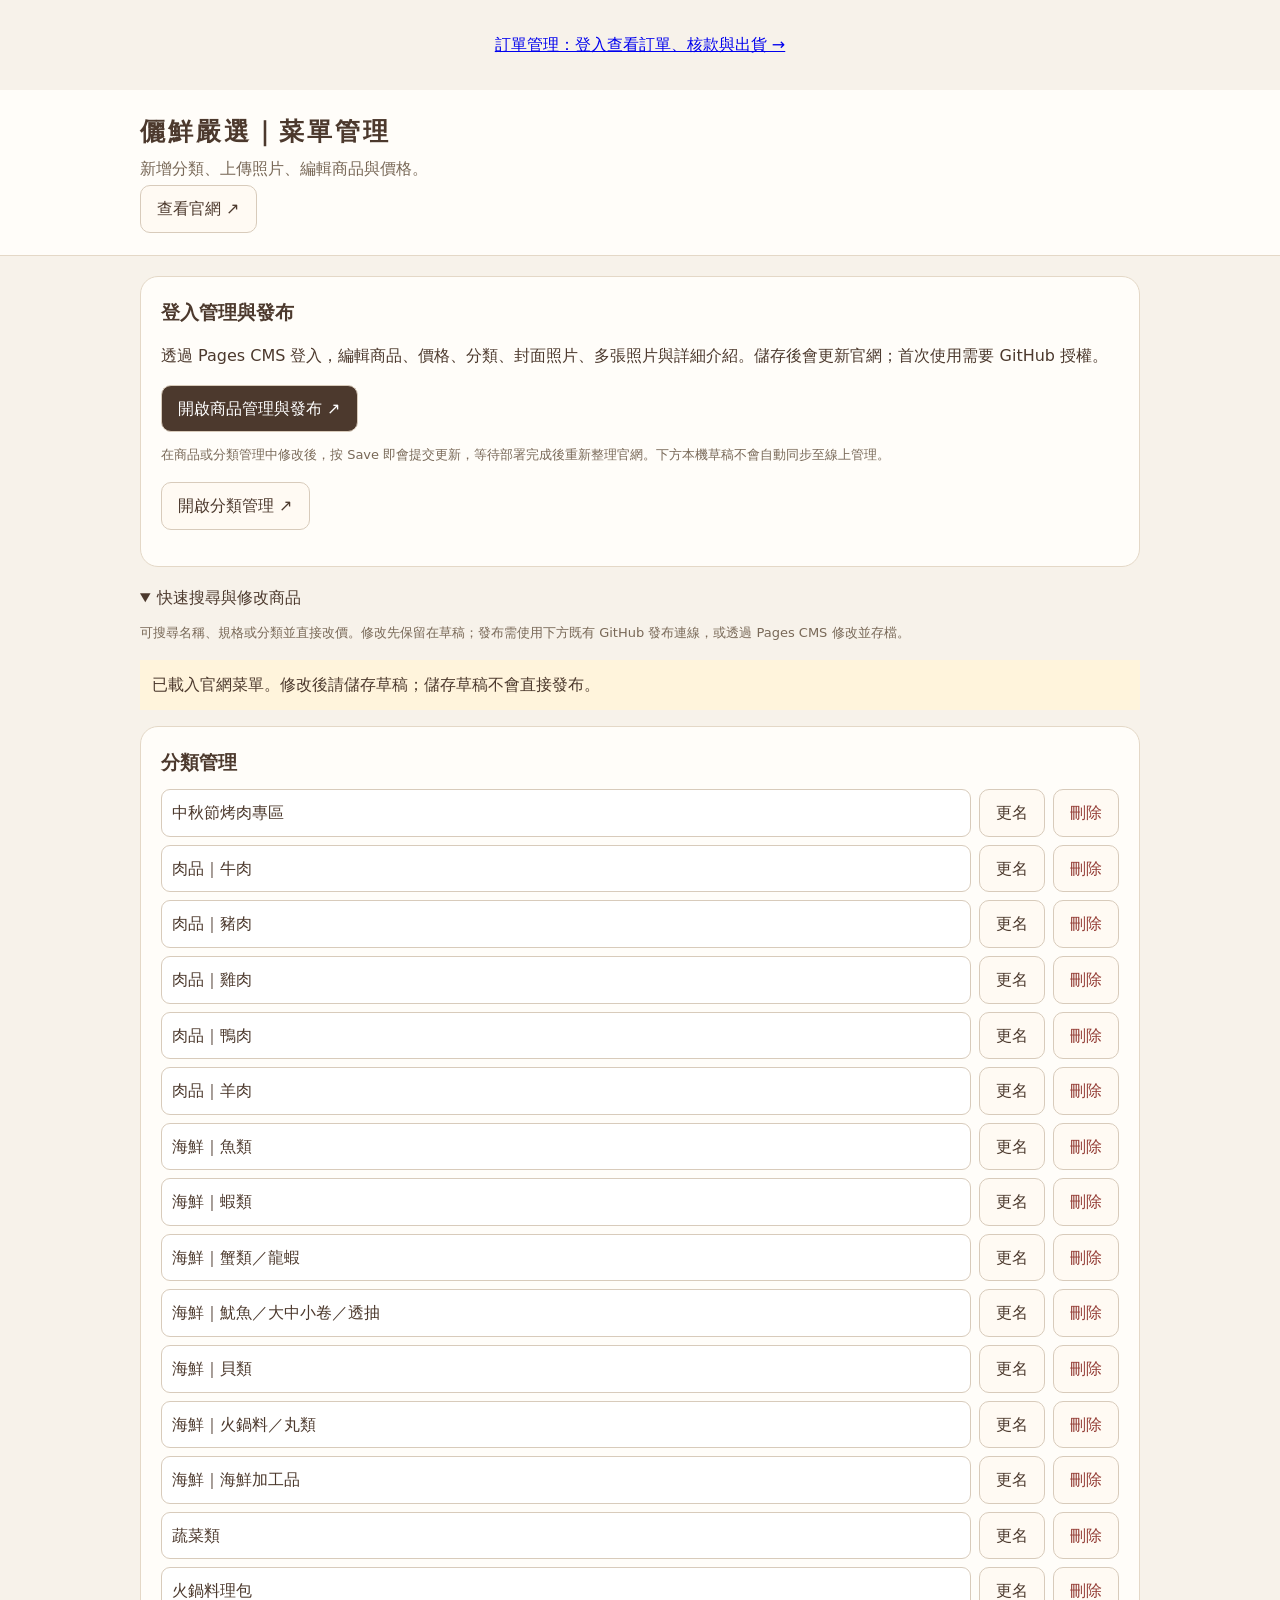
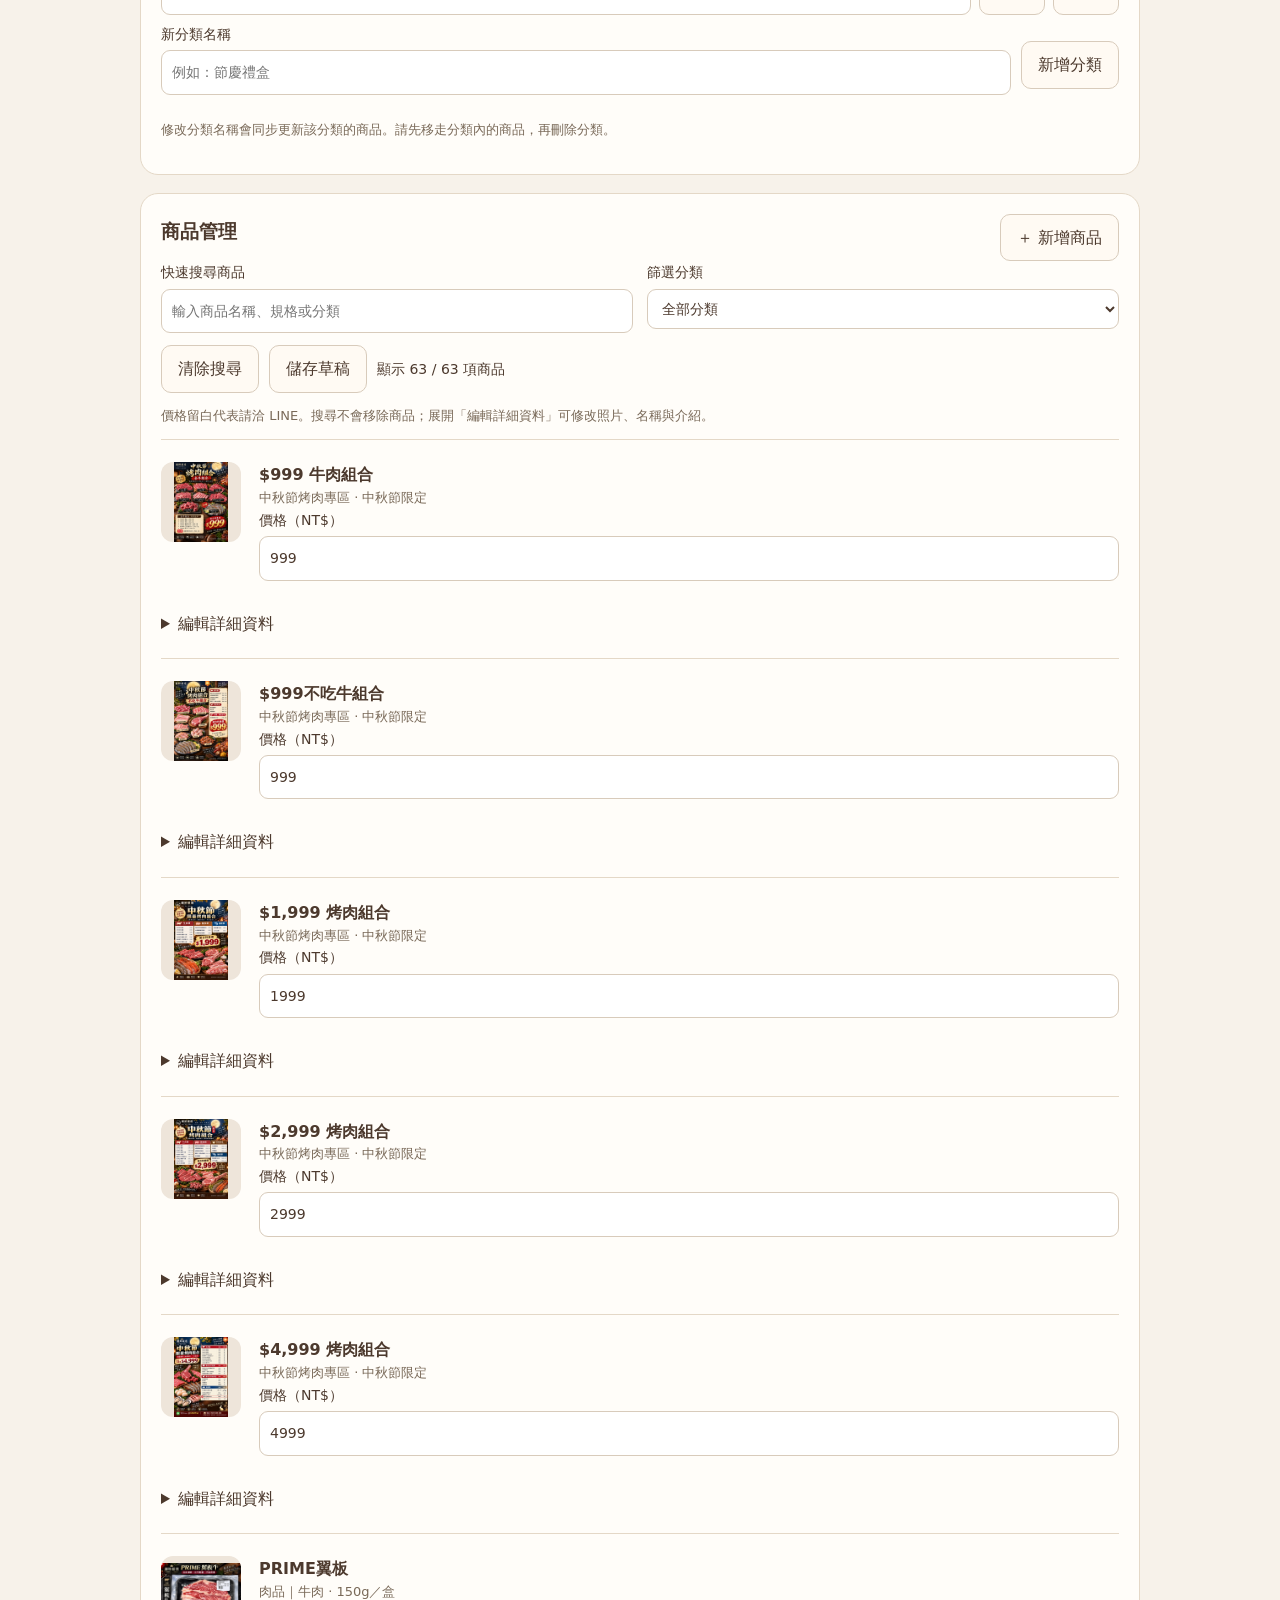
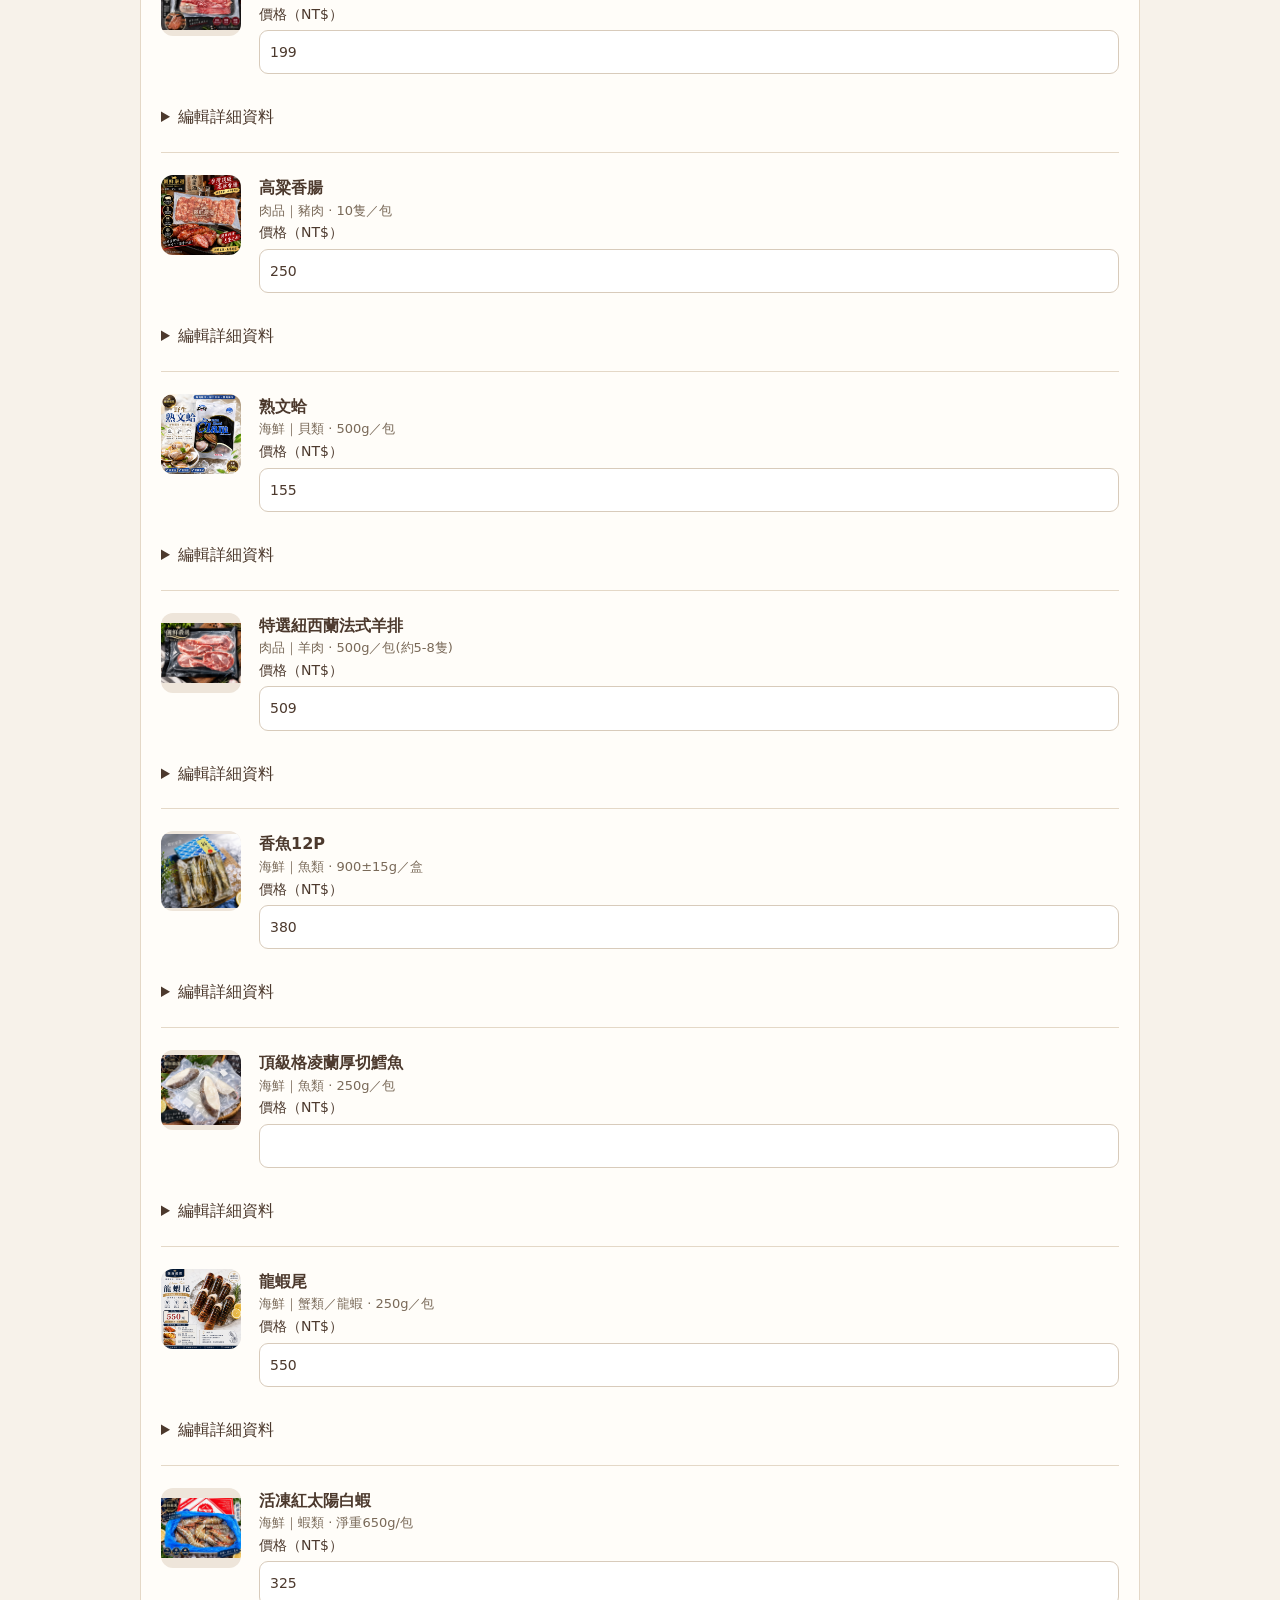
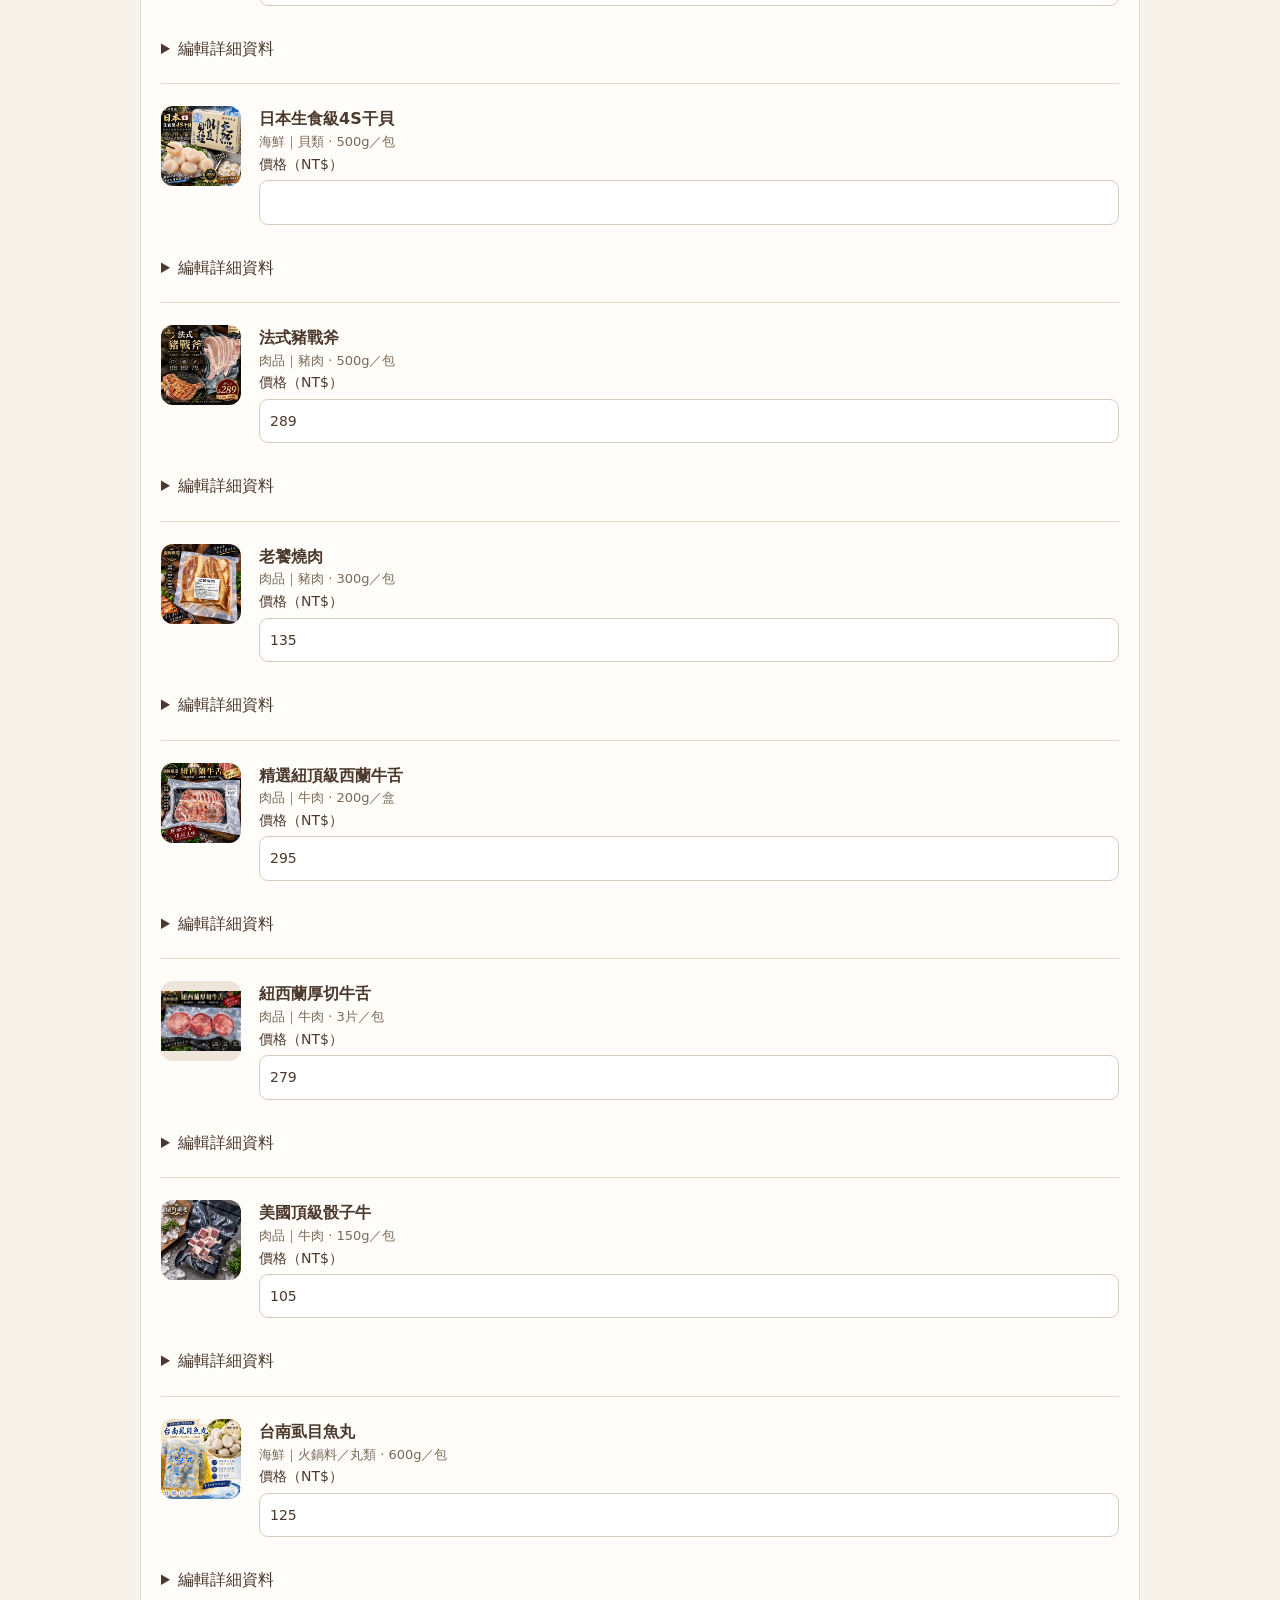
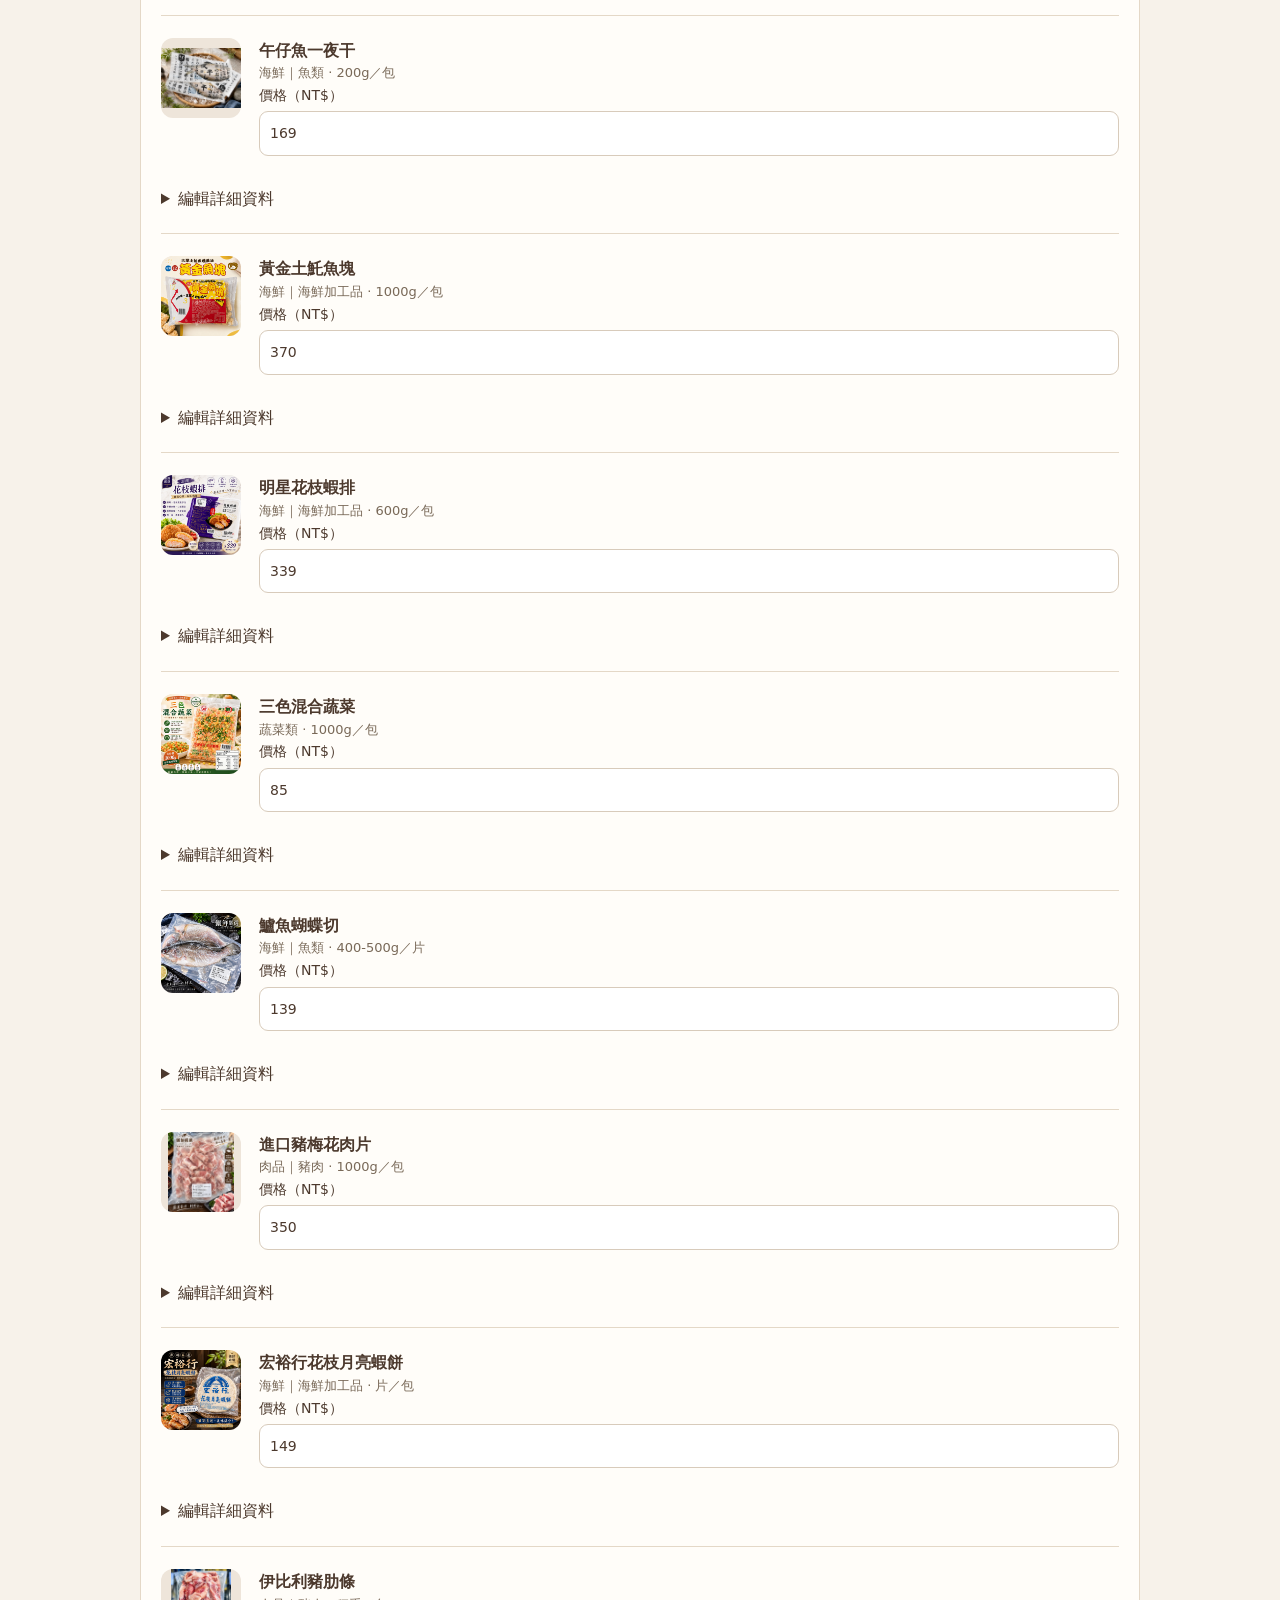
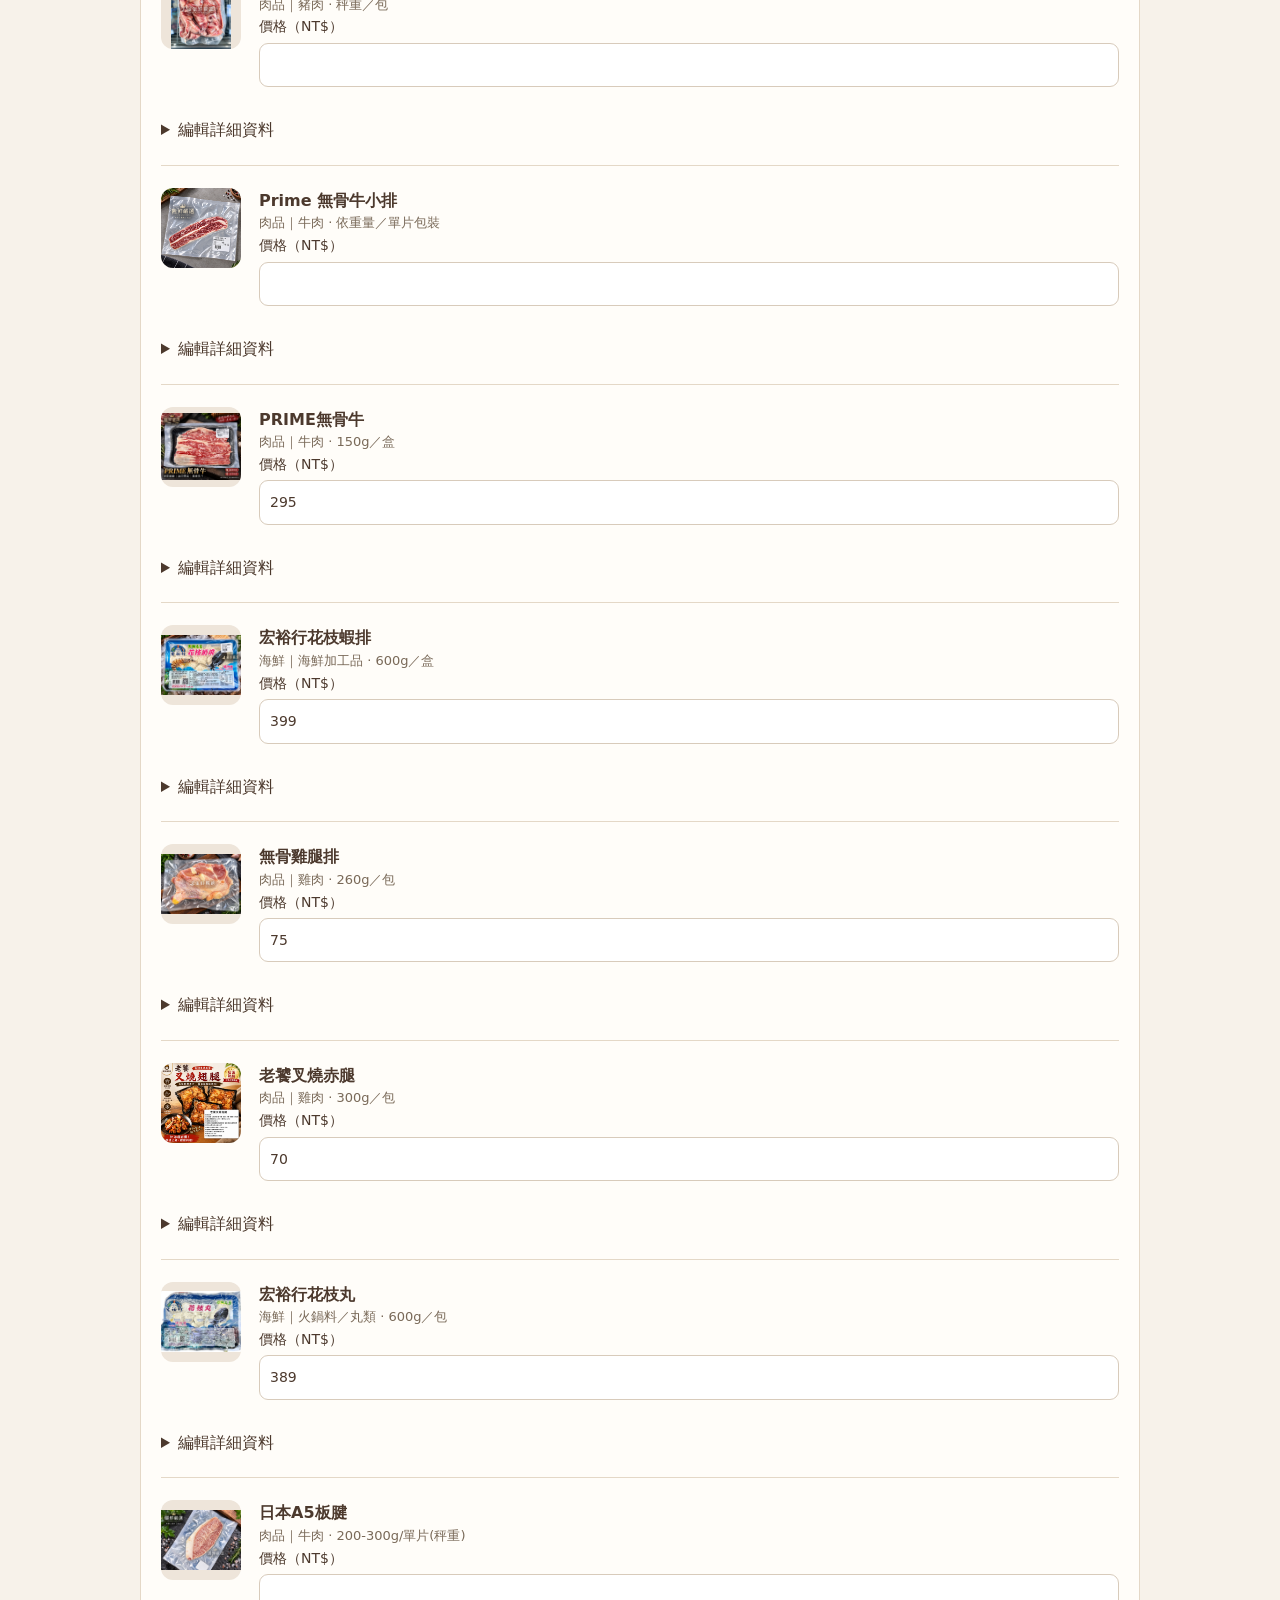
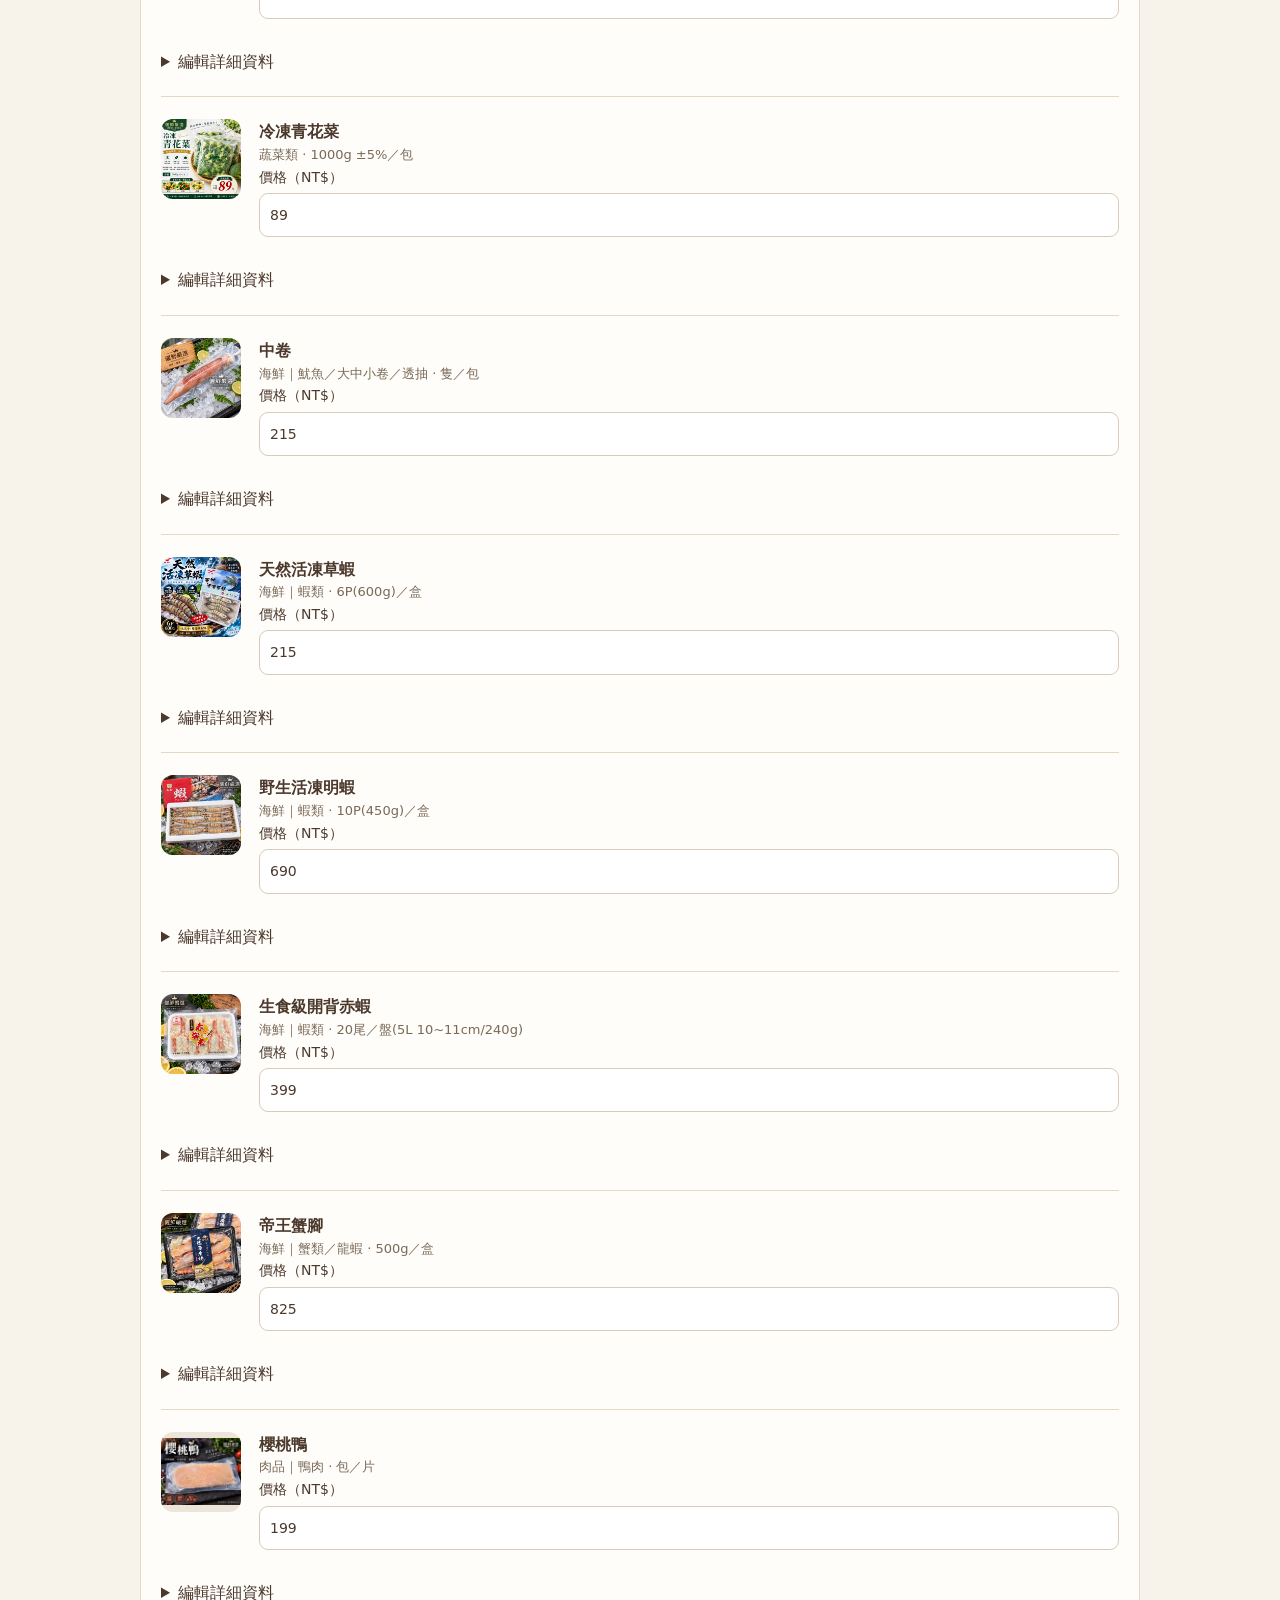
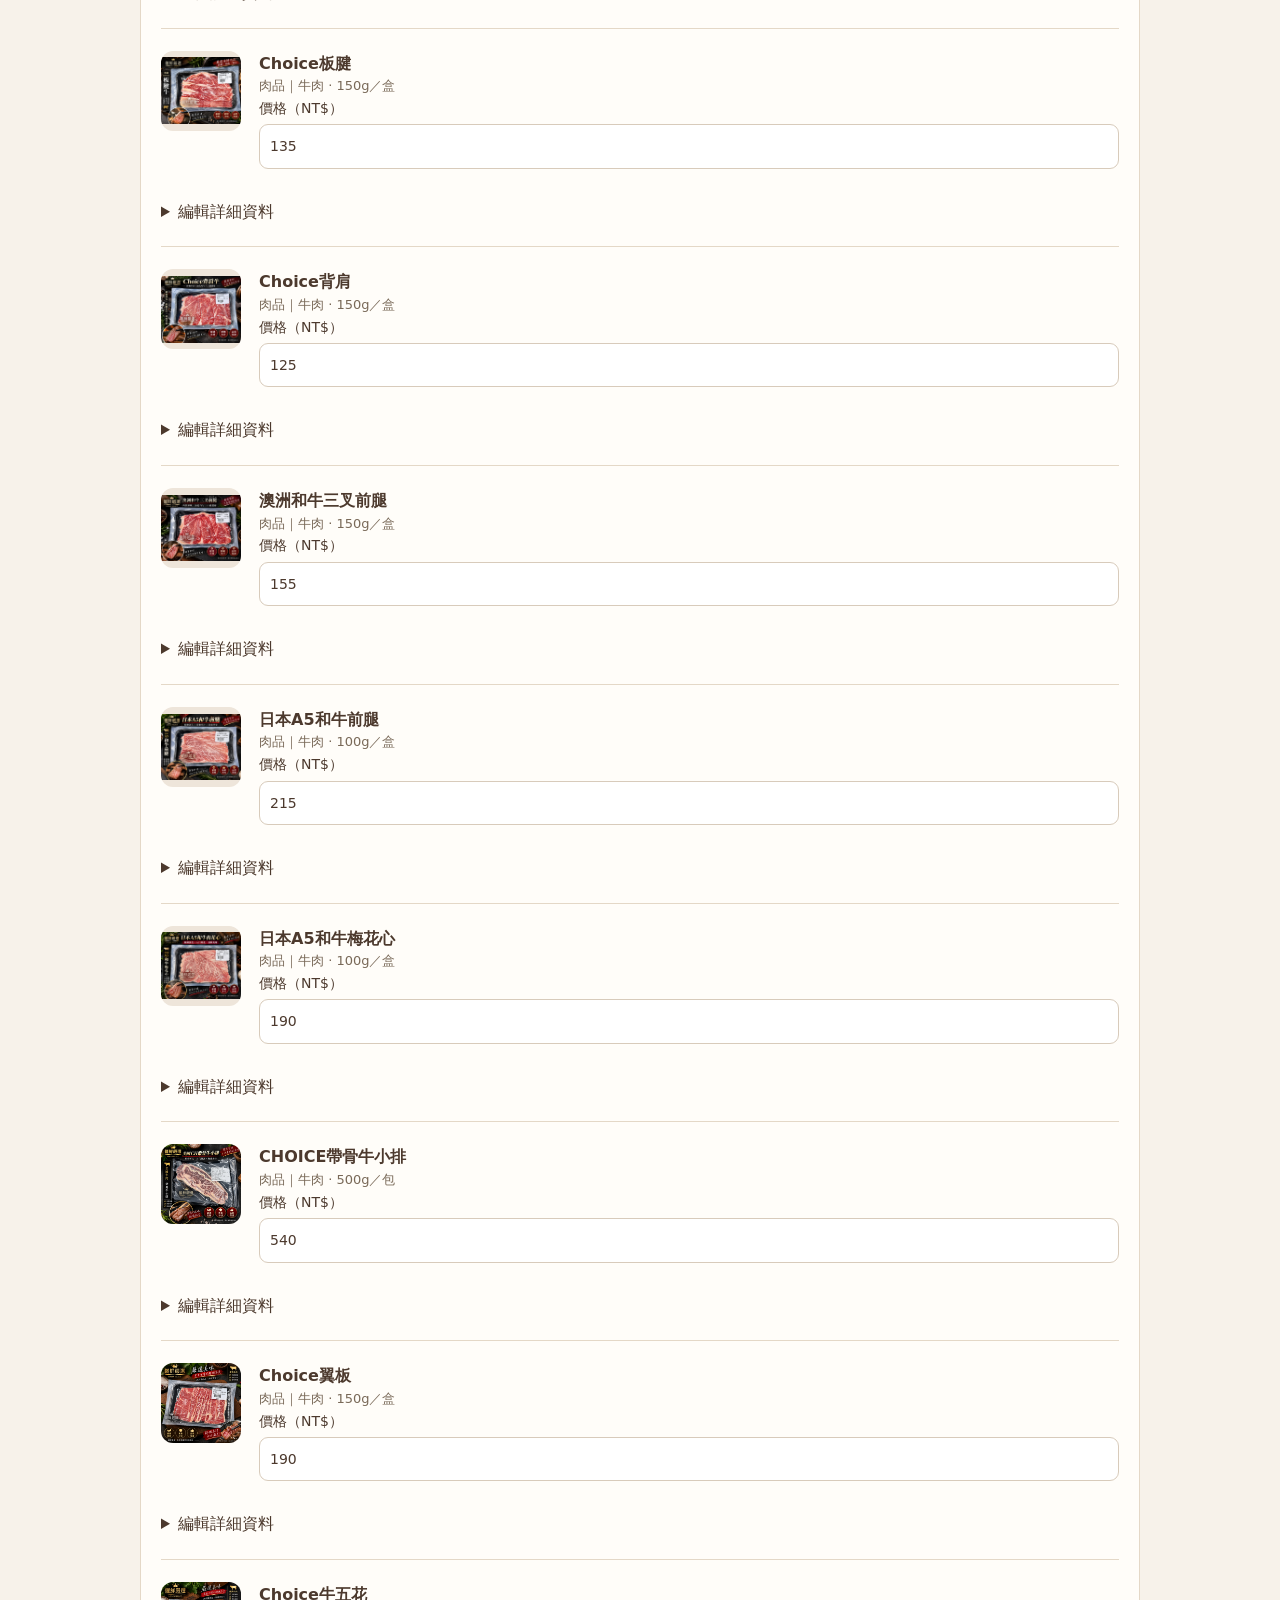
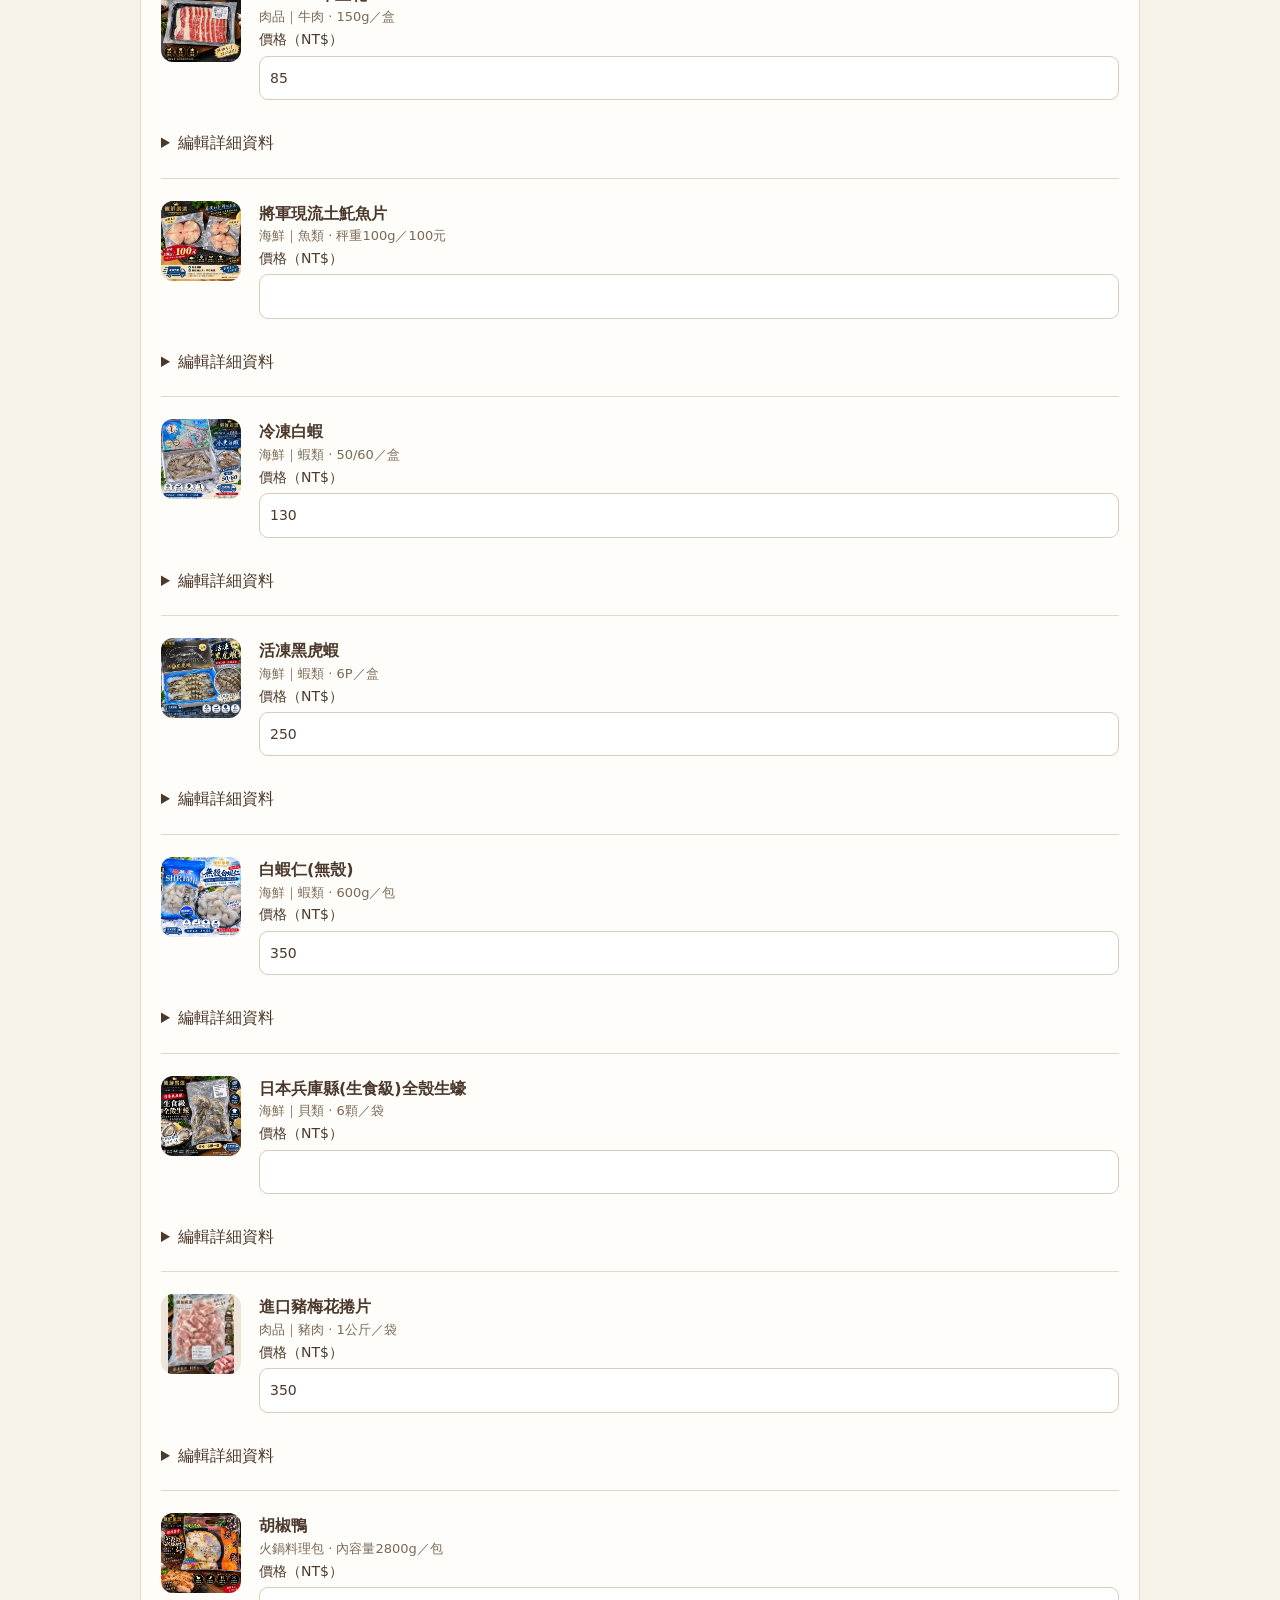
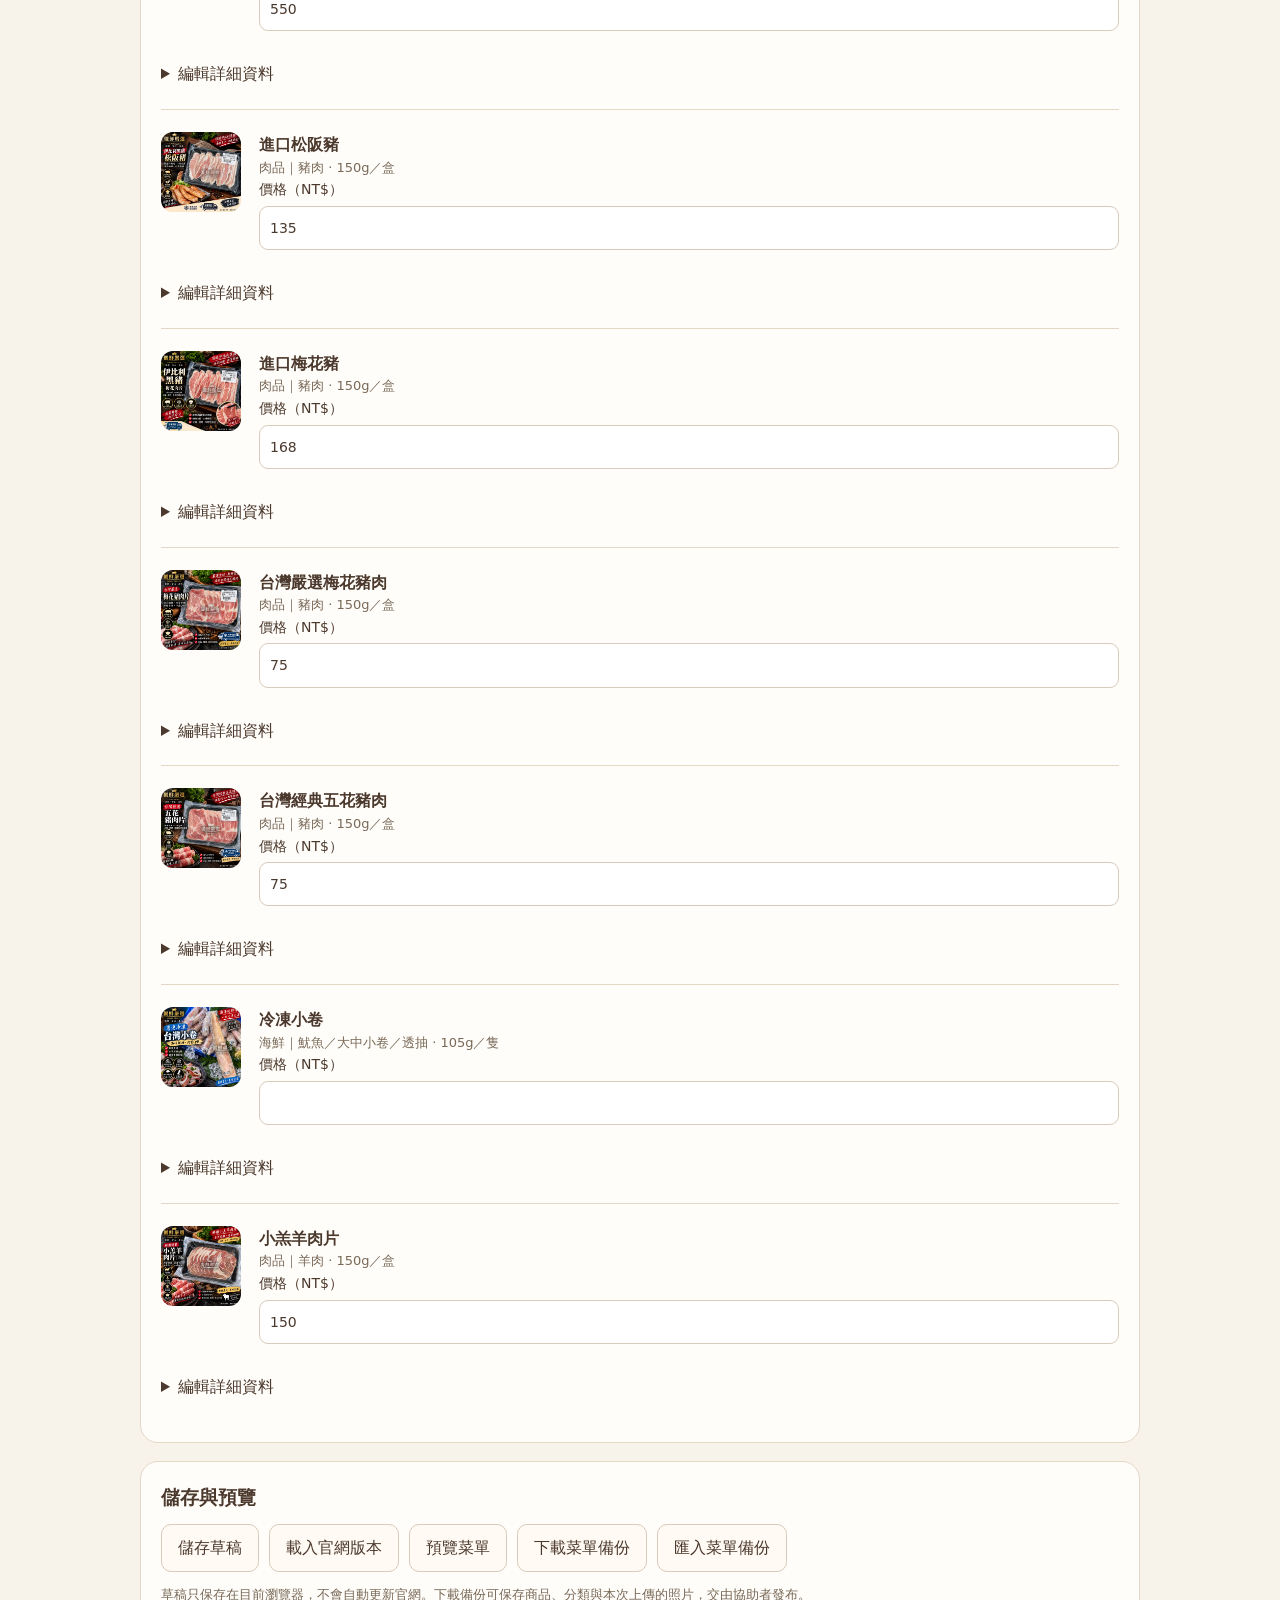
==== admin.html @ f99fb2e1 "Add searchable compact product editor with category filtering and quick price edits" ====
<!doctype html>
<html lang="zh-Hant">
<head>
<meta charset="utf-8"><meta name="viewport" content="width=device-width,initial-scale=1">
<meta name="robots" content="noindex,nofollow"><title>儷鮮嚴選｜菜單管理</title>
<style>
*{box-sizing:border-box}body{margin:0;background:#f7f2ea;color:#4c392d;font-family:system-ui,-apple-system,"Noto Sans TC",sans-serif;line-height:1.6}header{background:#fffdf9;border-bottom:1px solid #e4d8c7;padding:22px max(18px,calc((100vw - 1000px)/2))}h1{font-size:25px;margin:0;letter-spacing:3px}header p{margin:4px 0;color:#796958}main{max-width:1036px;margin:auto;padding:20px 18px 60px}.box{background:#fffdf9;border:1px solid #e4d8c7;border-radius:18px;padding:20px;margin-bottom:18px}h2{font-size:19px;margin:0 0 12px}button,.link{border:1px solid #d8cbbb;border-radius:10px;padding:10px 16px;background:#fffaf3;color:#4c392d;font:inherit;cursor:pointer;text-decoration:none;display:inline-block}button:disabled{opacity:.5;cursor:wait}.primary{background:#4c392d;color:#fff}.danger{color:#943d36}button:focus-visible,a:focus-visible,input:focus-visible,select:focus-visible{outline:3px solid #a88758;outline-offset:3px}.toolbar{display:flex;gap:10px;flex-wrap:wrap;align-items:center}.note,small{color:#796958;font-size:13px}.row{display:grid;grid-template-columns:1fr 1fr;gap:14px}label{display:block;font-size:14px}input,select{display:block;width:100%;border:1px solid #d8cbbb;border-radius:9px;padding:10px;background:white;color:#4c392d;font:inherit;margin:5px 0 12px}.product{display:grid;grid-template-columns:150px 1fr;gap:18px;border-top:1px solid #e4d8c7;padding:22px 0}.photo{width:100%;aspect-ratio:1;object-fit:contain;background:#eee5da;border-radius:12px}.photo-note{aspect-ratio:1;background:#eee5da;border-radius:12px;display:grid;place-items:center;font-size:13px;color:#796958}.category{display:flex;align-items:center;gap:8px;margin-bottom:8px}.category input{margin:0;flex:1;min-width:0}.category button{white-space:nowrap}.category-name{flex:1;overflow-wrap:anywhere}.preview-grid{display:grid;grid-template-columns:repeat(3,minmax(0,1fr));gap:12px}.preview-card{border:1px solid #e4d8c7;border-radius:12px;padding:12px;overflow-wrap:anywhere}.preview-card strong{display:block}.preview-card img{width:100%;aspect-ratio:1;object-fit:contain}.price{color:#986d32;font-weight:700}#message{white-space:pre-line}summary{cursor:pointer}fieldset{border:0;margin:0;padding:0;min-width:0}@media(max-width:600px){.row{grid-template-columns:1fr;gap:0}.product{grid-template-columns:1fr}.product-photo{max-width:220px}.preview-grid{grid-template-columns:repeat(2,minmax(0,1fr))}.category{flex-wrap:wrap}}
[hidden]{display:none!important}.product{grid-template-columns:80px 1fr}.product>details{grid-column:1/-1}.product>details[open]{border-top:1px solid #e4d8c7;padding-top:12px}.product>details>.product-photo{max-width:180px}#product-count{font-size:14px}#message{position:sticky;top:0;background:#fff4dc;padding:12px;z-index:2}</style>
</head>
<body><p style="text-align:center;padding:16px"><a href="./orders-admin.html">訂單管理：登入查看訂單、核款與出貨 →</a></p>
<header><h1>儷鮮嚴選｜菜單管理</h1><p>新增分類、上傳照片、編輯商品與價格。</p><a class="link" href="./" target="_blank" rel="noopener">查看官網 ↗</a></header>
<main>
<section class="box"><h2>登入管理與發布</h2><p>透過 Pages CMS 登入，編輯商品、價格、分類、封面照片、多張照片與詳細介紹。儲存後會更新官網；首次使用需要 GitHub 授權。</p><a class="link primary" href="https://app.pagescms.org/w2082068-ai/lixian-website/main/file/products" target="_blank" rel="noopener noreferrer">開啟商品管理與發布 ↗</a><p class="note">在商品或分類管理中修改後，按 Save 即會提交更新，等待部署完成後重新整理官網。下方本機草稿不會自動同步至線上管理。</p><p><a class="link" href="https://app.pagescms.org/w2082068-ai/lixian-website/main/file/categories" target="_blank" rel="noopener noreferrer">開啟分類管理 ↗</a></p></section>
<details open><summary>快速搜尋與修改商品</summary><p class="note">可搜尋名稱、規格或分類並直接改價。修改先保留在草稿；發布需使用下方既有 GitHub 發布連線，或透過 Pages CMS 修改並存檔。</p>
<p id="message" role="status">正在載入菜單…</p>
<fieldset id="editor" disabled>
<section class="box">
<h2>分類管理</h2><div id="categories"></div>
<div class="toolbar"><label style="flex:1">新分類名稱<input id="new-category" placeholder="例如：節慶禮盒"></label><button id="add-category" type="button">新增分類</button></div>
<p class="note">修改分類名稱會同步更新該分類的商品。請先移走分類內的商品，再刪除分類。</p>
</section>
<section class="box"><div class="toolbar"><h2 style="flex:1">商品管理</h2><button id="add-product" type="button">＋ 新增商品</button></div><div class="row"><label>快速搜尋商品<input id="product-search" type="search" placeholder="輸入商品名稱、規格或分類"></label><label>篩選分類<select id="category-filter"><option value="">全部分類</option></select></label></div><div class="toolbar"><button id="clear-product-search" type="button">清除搜尋</button><button id="quick-save" type="button">儲存草稿</button><span id="product-count" role="status"></span></div><p class="note">價格留白代表請洽 LINE。搜尋不會移除商品；展開「編輯詳細資料」可修改照片、名稱與介紹。</p><div id="products"></div></section>
<section class="box"><h2>儲存與預覽</h2><div class="toolbar"><button id="save" type="button">儲存草稿</button><button id="reload-online" type="button">載入官網版本</button><button id="preview-button" type="button">預覽菜單</button><button id="export" type="button">下載菜單備份</button><button id="restore" type="button">匯入菜單備份</button></div>
<input id="backup-file" type="file" accept=".json,application/json" hidden>
<p class="note">草稿只保存在目前瀏覽器，不會自動更新官網。下載備份可保存商品、分類與本次上傳的照片，交由協助者發布。</p>
<div id="preview" hidden></div></section>
<section class="box"><h2>發布到官網</h2><p>編輯與發布是分開的。公開官網只顯示已發布的版本。</p>
<details><summary>既有 GitHub 發布連線（進階）</summary><p class="note">保留原管理頁的發布方式。連線資訊僅在本頁使用，不會存入草稿或備份。</p>
<label>GitHub 連線憑證<input id="token" type="password" autocomplete="off" placeholder="已設定的 GitHub 連線憑證"></label>
<button id="publish" type="button" class="primary">發布全部變更到官網</button></details>
</section>
</fieldset></details>
</main>
<script>
"use strict";
const API = "https://api.github.com/repos/w2082068-ai/lixian-website";
const $ = id => document.getElementById(id);
let products = [], categories = [], photos = {}, baseline = null, db, dirty = false, pendingSave = Promise.resolve();
function node(tag, text, className) { const e = document.createElement(tag); if(text !== undefined) e.textContent = text; if(className) e.className = className; return e; }
function message(text) { $("message").textContent = text; }
function button(text, action, className) { const e=node("button",text,className); e.type="button"; e.addEventListener("click",action); return e; }
function confirmAction(text){
 return new Promise(resolve=>{
  const dialog=node("dialog");dialog.style.cssText="max-width:420px;border:1px solid #d8cbbb;border-radius:16px;padding:24px;color:#4c392d;background:#fffdf9";
  const finish=value=>{dialog.close();dialog.remove();resolve(value);};
  const title=node("p",text);const actions=node("div",undefined,"toolbar");
  actions.append(button("取消",()=>finish(false)),button("確認",()=>finish(true),"primary"));dialog.append(title,actions);
  dialog.addEventListener("cancel",event=>{event.preventDefault();finish(false);});document.body.append(dialog);dialog.showModal();
 });
}
function field(label, value, change, type="text") { const wrap=node("label",label); const input=node("input"); input.type=type; input.value=value ?? ""; if(type==="number"){input.min="0";input.step="any";} input.addEventListener("input",()=>{change(input.value);dirty=true;}); wrap.append(input); return wrap; }
function snapshot(){return {version:1,products,categories,photos,baseline};}
function valid(state) {
 return state && state.version===1 && Array.isArray(state.categories) && state.categories.every(c=>typeof c==="string" && c.trim() && c!=="全部") &&
 new Set(state.categories).size===state.categories.length && Array.isArray(state.products) &&
 state.products.every(p=>p && typeof p.id==="string" && typeof p.name==="string" && typeof p.category==="string" && (p.image==null || typeof p.image==="string")) &&
 new Set(state.products.map(p=>p.id)).size===state.products.length;
}
async function blobHash(text){
 const bytes=new TextEncoder().encode(text);const prefix=new TextEncoder().encode("blob "+bytes.length+"\0");const input=new Uint8Array(prefix.length+bytes.length);input.set(prefix);input.set(bytes,prefix.length);
 return Array.from(new Uint8Array(await crypto.subtle.digest("SHA-1",input)),x=>x.toString(16).padStart(2,"0")).join("");
}
function openDB(){return new Promise((resolve,reject)=>{const request=indexedDB.open("lixian-menu-manager",1);request.onupgradeneeded=()=>request.result.createObjectStore("drafts");request.onsuccess=()=>resolve(request.result);request.onerror=()=>reject(request.error);});}
function readDraft(){return new Promise((resolve,reject)=>{const tx=db.transaction("drafts");const request=tx.objectStore("drafts").get("current");request.onsuccess=()=>resolve(request.result);request.onerror=()=>reject(request.error);});}
function saveDraft(){
 const value=structuredClone(snapshot());
 pendingSave=pendingSave.catch(()=>{}).then(()=>new Promise((resolve,reject)=>{if(!db)return reject(new Error("此瀏覽器無法保存草稿，請下載菜單備份。"));const tx=db.transaction("drafts","readwrite");tx.objectStore("drafts").put(value,"current");tx.oncomplete=resolve;tx.onerror=()=>reject(tx.error);tx.onabort=()=>reject(tx.error);}));
 return pendingSave.then(()=>{dirty=JSON.stringify(snapshot())!==JSON.stringify(value);message("草稿已儲存在此瀏覽器，尚未發布到官網。");}).catch(e=>{message(e.message || "草稿儲存失敗，請下載菜單備份。");});
}
function renderCategories(){
 $("categories").replaceChildren();
 categories.forEach((category,index)=>{
  const row=node("div",undefined,"category");
  const input=node("input");input.value=category;input.setAttribute("aria-label","分類名稱 "+category);
  row.append(input,button("更名",()=>{
   const name=input.value.trim();if(!name || name==="全部")return message("請輸入分類名稱，且不可使用「全部」。");
   if(name!==category && categories.includes(name))return message("此分類名稱已存在。");
   categories[index]=name;products.forEach(p=>{if(p.category===category)p.category=name;});dirty=true;render();saveDraft();
  }),button("刪除",()=>{
   if(products.some(p=>p.category===category))return message("此分類仍有商品，請先修改商品分類或刪除商品。");
   categories.splice(index,1);dirty=true;render();saveDraft();
  },"danger"));$("categories").append(row);
 });
}
function showPhoto(container,p){
 container.replaceChildren();const src=photos[p.id]?.data || p.image;
 if(src){const img=node("img");img.className="photo";img.alt=p.name || "商品照片";img.src=src;img.addEventListener("error",()=>container.replaceChildren(node("div","商品照片準備中","photo-note")),{once:true});container.append(img);}
 else container.append(node("div","商品照片準備中","photo-note"));
}
async function pickPhoto(file,p,container){
 if(!file)return;
 if(!["image/jpeg","image/png","image/webp"].includes(file.type))return message("請選擇 JPG、PNG 或 WebP 照片。");
 if(file.size>10*1024*1024)return message("照片請小於 10 MB。");
 try {
  const bitmap=await createImageBitmap(file);const scale=Math.min(1,1600/Math.max(bitmap.width,bitmap.height));
  const canvas=document.createElement("canvas");canvas.width=Math.round(bitmap.width*scale);canvas.height=Math.round(bitmap.height*scale);
  const ctx=canvas.getContext("2d");ctx.fillStyle="#fffdf9";ctx.fillRect(0,0,canvas.width,canvas.height);ctx.drawImage(bitmap,0,0,canvas.width,canvas.height);bitmap.close();
  const data=canvas.toDataURL("image/jpeg",.88);
  if(!products.includes(p))return;
  p.image="images/"+p.id+"-"+crypto.randomUUID()+".jpg";photos[p.id]={path:p.image,data};
  dirty=true;showPhoto(container,p);await saveDraft();
 }catch(error){console.error("Photo upload failed",error);message("無法讀取這張照片，請改用其他 JPG、PNG 或 WebP 圖片。");}
}
function matchesProduct(p,query,category){return (!category||p.category===category)&&query.trim().toLocaleLowerCase().split(/\s+/).filter(Boolean).every(word=>[p.name,p.category,p.spec].join(" ").toLocaleLowerCase().includes(word));}
function filterProducts(){const q=$("product-search").value,c=$("category-filter").value;let count=0;Array.from($("products").children).forEach((article,index)=>{const visible=products[index]?matchesProduct(products[index],q,c):false;article.hidden=!visible;if(visible)count++;});$("product-count").textContent="顯示 "+count+" / "+products.length+" 項商品"+(count?"":"，請試試其他關鍵字");}
function renderProducts(){
 const selected=$("category-filter").value;$("category-filter").replaceChildren();const all=node("option","全部分類");all.value="";$("category-filter").append(all);categories.forEach(c=>{const opt=node("option",c);opt.value=c;$("category-filter").append(opt)});$("category-filter").value=categories.includes(selected)?selected:"";
 $("products").replaceChildren();
 if(!products.length)$("products").append(node("p","還沒有商品，按「新增商品」開始。"));
 products.forEach(p=>{
  const article=node("article",undefined,"product");const left=node("div",undefined,"product-photo");const photo=node("div");showPhoto(photo,p);left.append(photo);
  const upload=node("label","上傳商品照片");const input=node("input");input.type="file";input.accept="image/jpeg,image/png,image/webp";input.addEventListener("change",()=>pickPhoto(input.files[0],p,photo));upload.append(input);left.append(upload,button("移除照片",()=>{delete photos[p.id];p.image="";dirty=true;showPhoto(photo,p);saveDraft();}));
  const right=node("div");right.append(field("商品名稱",p.name,v=>p.name=v));
  const row=node("div",undefined,"row");const label=node("label","分類");const select=node("select");
  categories.forEach(c=>{const option=node("option",c);option.value=c;select.append(option);});select.value=p.category;
  select.addEventListener("change",()=>{p.category=select.value;dirty=true;});label.append(select);
  row.append(label,field("價格（NT$，留白代表請洽 LINE）",p.price,v=>p.price=v,"number"));right.append(row,field("規格",p.spec,v=>p.spec=v));
  const intro=node("label","商品詳細介紹");const textarea=node("textarea");textarea.value=p.description||"";textarea.rows=6;textarea.style.cssText="width:100%;font:inherit;padding:10px;border:1px solid #d8cbbb;border-radius:9px";textarea.addEventListener("input",()=>{p.description=textarea.value;dirty=true;});intro.append(textarea);right.append(intro,node("p","更多商品照片請在上方線上商品管理編輯；此草稿會保留已載入的多張照片。","note"));
  right.append(button("刪除商品",async()=>{if(!await confirmAction("確定刪除「"+(p.name||"未命名商品")+"」？"))return;products=products.filter(item=>item.id!==p.id);delete photos[p.id];dirty=true;renderProducts();saveDraft();},"danger"));
  const compact=node("div");const title=node("strong",p.name||"未命名商品");compact.append(title,node("div",p.category+" · "+(p.spec||""),"note"));const priceField=field("價格（NT$）",p.price,v=>{p.price=v;const other=right.querySelector('input[type="number"]');if(other)other.value=v;},"number");compact.append(priceField);const detail=node("details");detail.append(node("summary","編輯詳細資料"),left,right);detail.addEventListener("toggle",()=>{if(!detail.open){title.textContent=p.name||"未命名商品";priceField.querySelector("input").value=p.price??"";filterProducts();}});const thumb=node("div");showPhoto(thumb,p);thumb.style.width="80px";article.append(thumb,compact,detail);$("products").append(article);
 });
 filterProducts();
}
function render(){renderCategories();renderProducts();$("preview").hidden=true;}
function preview(){
 const box=$("preview");box.replaceChildren(node("h2","菜單草稿預覽"));
 categories.forEach(c=>{const items=products.filter(p=>p.category===c);box.append(node("h3",c));if(!items.length){box.append(node("p","此分類目前沒有商品。","note"));return;}
 const grid=node("div",undefined,"preview-grid");items.forEach(p=>{const card=node("article",undefined,"preview-card");const photo=node("div");showPhoto(photo,p);const raw=String(p.price??"").trim(),price=Number(raw);card.append(photo,node("strong",p.name||"未命名商品"),node("div",p.spec||""),node("div",raw!=="" && Number.isFinite(price) && price>=0?"NT$ "+price.toLocaleString("zh-TW"):"價格請洽 LINE","price"));grid.append(card);});box.append(grid);});
 box.hidden=false;box.scrollIntoView({behavior:"smooth",block:"start"});
}
function validatePublish(){
 if(!valid(snapshot()))throw new Error("菜單資料不完整，請檢查商品與分類。");
 for(const p of products){
  const photo=photos[p.id];
  if(photo && (photo.path!==p.image || !/^images[/][a-zA-Z0-9-]+[.]jpg$/.test(photo.path) || !/^data:image[/]jpeg;base64,[A-Za-z0-9+/=]+$/.test(photo.data)))throw new Error("照片資料異常，請重新上傳商品照片。");
  if(!p.name.trim() || !categories.includes(p.category))throw new Error("請為每項商品填寫名稱並選擇分類。");
  const raw=String(p.price??"").trim();if(raw!=="" && (!Number.isFinite(Number(raw)) || Number(raw)<0))throw new Error("價格請填入零或正數；未確認價格請留白。");
 }
}
async function api(path,method="GET",body){
 const response=await fetch(API+path,{method,headers:{Accept:"application/vnd.github+json",Authorization:"Bearer "+$("token").value.trim(),"Content-Type":"application/json"},...(body?{body:JSON.stringify(body)}:{})});
 if(!response.ok)throw new Error(response.status===401 || response.status===403?"發布連線未授權或權限不足，草稿仍保留。":"GitHub 發布失敗（"+response.status+"），草稿仍保留。");
 return response.json();
}
async function publish(){
 try{
  validatePublish();for(const p of products){if(!p.pageId)p.pageId=crypto.randomUUID();}if(!$("token").value.trim())throw new Error("尚未設定發布連線。可以先儲存草稿或下載菜單備份，交由協助者發布。");
  $("editor").disabled=true;message("正在確認線上版本…");
  const head=await api("/git/ref/heads/main");
  const current=await api("/git/commits/"+head.object.sha);
  const tree=await api("/git/trees/"+current.tree.sha);
  const remote={};for(const name of ["products.json","categories.json"]){const item=tree.tree.find(x=>x.path===name);remote[name]=item?.sha || null;}
  if(!baseline || ["products.json","categories.json"].some(name=>baseline[name]!==remote[name]))throw new Error("線上菜單已變更，為避免覆蓋其他更新，本次未發布。請下載草稿備份，交由協助者整合。");
  const entries=[];
  for(const p of products){const photo=photos[p.id];if(!photo)continue;message("正在上傳商品照片…");const blob=await api("/git/blobs","POST",{content:photo.data.split(",")[1],encoding:"base64"});entries.push({path:photo.path,mode:"100644",type:"blob",sha:blob.sha});}
  for(const [path,value] of [["products.json",products],["categories.json",{categories}]]){
   const blob=await api("/git/blobs","POST",{content:JSON.stringify(value,null,2)+"\n",encoding:"utf-8"});entries.push({path,mode:"100644",type:"blob",sha:blob.sha});remote[path]=blob.sha;
  }
  const nextTree=await api("/git/trees","POST",{base_tree:current.tree.sha,tree:entries});
  const commit=await api("/git/commits","POST",{message:"更新儷鮮嚴選菜單",tree:nextTree.sha,parents:[head.object.sha]});
  await api("/git/refs/heads/main","PATCH",{sha:commit.sha,force:false});
  baseline=remote;photos={};await saveDraft();message("已提交發布，GitHub Pages 更新中。稍後點「查看官網」確認新版菜單。");
 }catch(error){message(error.message);}finally{$("editor").disabled=false;}
}
$("add-category").addEventListener("click",()=>{const name=$("new-category").value.trim();if(!name || name==="全部")return message("請輸入新分類名稱，且不可使用「全部」。");if(categories.includes(name))return message("此分類名稱已存在。");categories.push(name);$("new-category").value="";dirty=true;render();saveDraft();});
$("add-product").addEventListener("click",()=>{if(!categories.length)return message("請先新增一個分類。");products.push({pageId:crypto.randomUUID(),id:"p-"+crypto.randomUUID(),name:"",category:categories[0],spec:"",price:"",image:""});dirty=true;$("product-search").value="";$("category-filter").value="";renderProducts();$("products").lastElementChild.querySelector("details").open=true;$("products").lastElementChild.scrollIntoView({behavior:"smooth",block:"center"});});
$("save").addEventListener("click",saveDraft);$("preview-button").addEventListener("click",preview);$("publish").addEventListener("click",publish);
$("export").addEventListener("click",()=>{const blob=new Blob([JSON.stringify(snapshot(),null,2)],{type:"application/json"});const url=URL.createObjectURL(blob);const a=node("a");a.href=url;a.download="儷鮮嚴選-菜單備份-"+new Date().toISOString().slice(0,10)+".json";a.click();setTimeout(()=>URL.revokeObjectURL(url),1000);message("已下載菜單備份，包含草稿與本次上傳的照片。");});
$("restore").addEventListener("click",()=>$("backup-file").click());
$("backup-file").addEventListener("change",async()=>{try{const file=$("backup-file").files[0];if(!file)return;const state=JSON.parse(await file.text());if(!valid(state))throw new Error("這不是有效的菜單備份。");if(!await confirmAction("要以備份取代目前草稿嗎？已發布官網不受影響。"))return;({products,categories,photos={},baseline=null}=state);dirty=true;render();await saveDraft();}catch(e){message(e.message);}finally{$("backup-file").value="";}});
window.addEventListener("beforeunload",event=>{if(dirty){event.preventDefault();event.returnValue="";}});
$("reload-online").addEventListener("click",async()=>{if(await confirmAction("載入官網目前版本並取代此瀏覽器的草稿？如需保留草稿，請先下載備份。"))init(true);});
async function init(ignoreDraft=false){
 const previous=structuredClone(snapshot());
 let draft;try{if(!db)db=await openDB();if(!ignoreDraft)draft=await readDraft();}catch(_){} 
 if(valid(draft)){({products,categories,photos={},baseline=null}=draft);render();$("editor").disabled=false;message("已還原此瀏覽器的草稿，尚未發布的內容可繼續編輯。");return;}
 try{
  const response=await fetch("./products.json",{cache:"no-cache"});if(!response.ok)throw new Error("菜單載入失敗，請重新整理。");
  const productText=await response.text();products=JSON.parse(productText);categories=[];photos={};
  if(Array.isArray(products)){const seen=new Set();products=products.map(p=>{if(!p || typeof p!=="object")return p;let id=p.id;if(typeof id!=="string" || !id || seen.has(id))id="p-"+crypto.randomUUID();seen.add(id);return {...p,id};});}
  baseline={"products.json":await blobHash(productText),"categories.json":null};
  try{const response=await fetch("./categories.json",{cache:"no-cache"});if(response.ok){const text=await response.text();const saved=JSON.parse(text);categories=Array.isArray(saved)?saved:saved.categories;baseline["categories.json"]=await blobHash(text);}}catch(_){} 
  if(!Array.isArray(categories))categories=[];
  categories=[...new Set([...categories,...products.map(p=>p.category)])];
  if(!valid(snapshot()))throw new Error("線上菜單資料格式異常，請聯絡協助者。");
  render();$("editor").disabled=false;if(ignoreDraft)await saveDraft();message("已載入官網菜單。修改後請儲存草稿；儲存草稿不會直接發布。");
 }catch(e){({products,categories,photos,baseline}=previous);message(e.message);}
}
$("product-search").addEventListener("input",filterProducts);$("category-filter").addEventListener("change",filterProducts);$("clear-product-search").addEventListener("click",()=>{$("product-search").value="";$("category-filter").value="";filterProducts();});$("quick-save").addEventListener("click",saveDraft);
init();
</script>
</body></html>
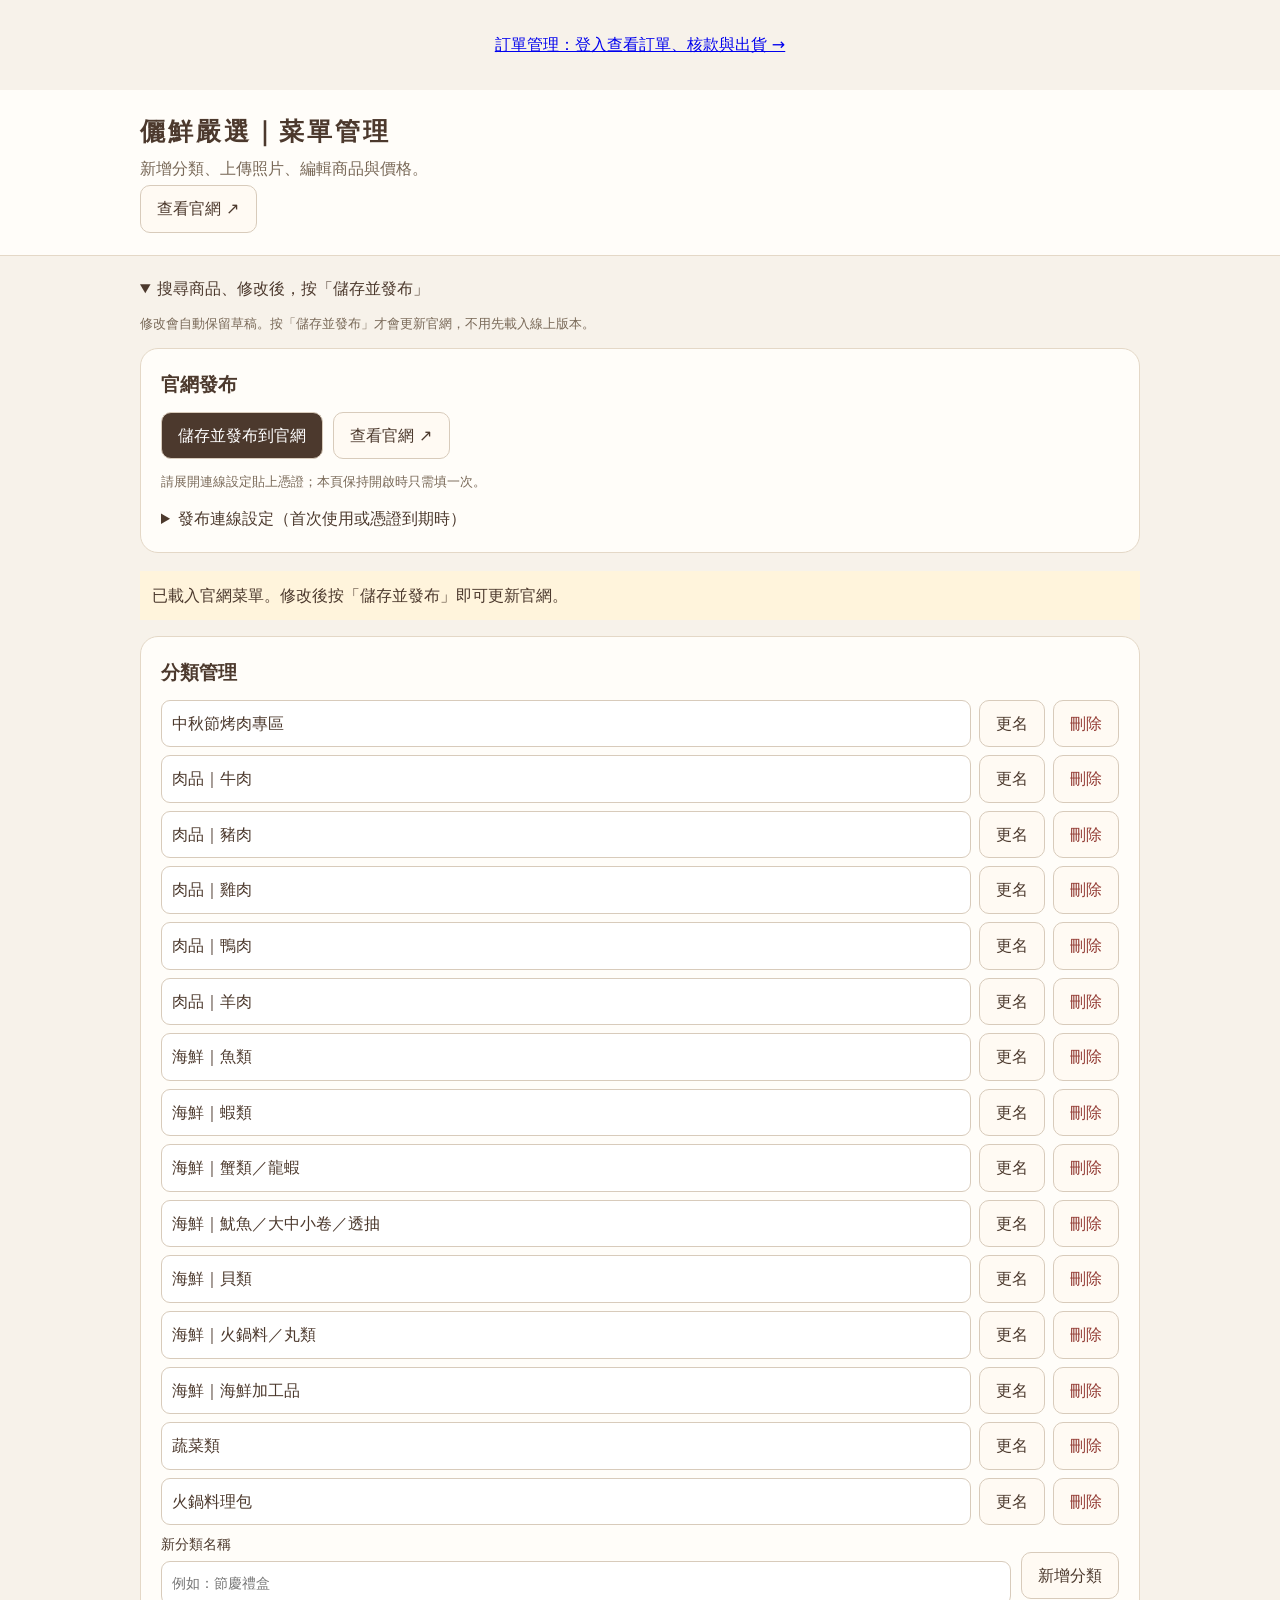
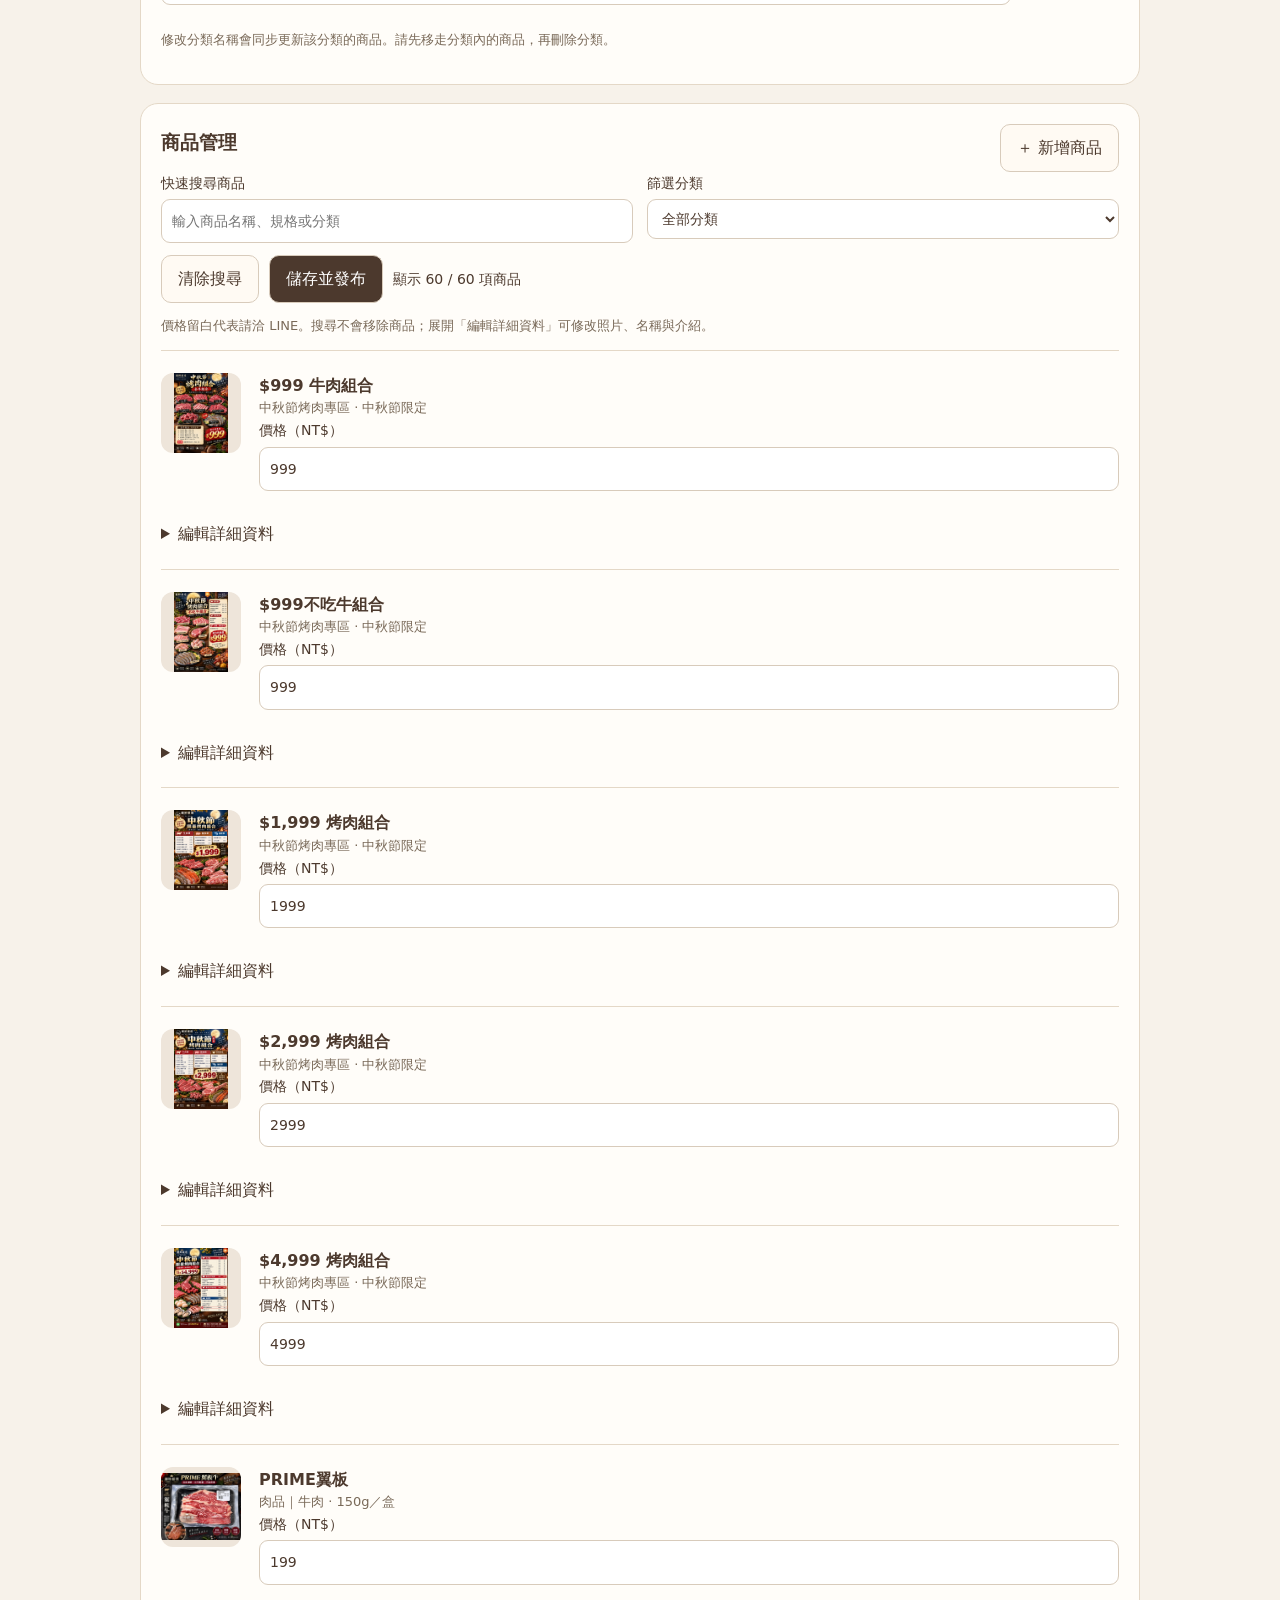
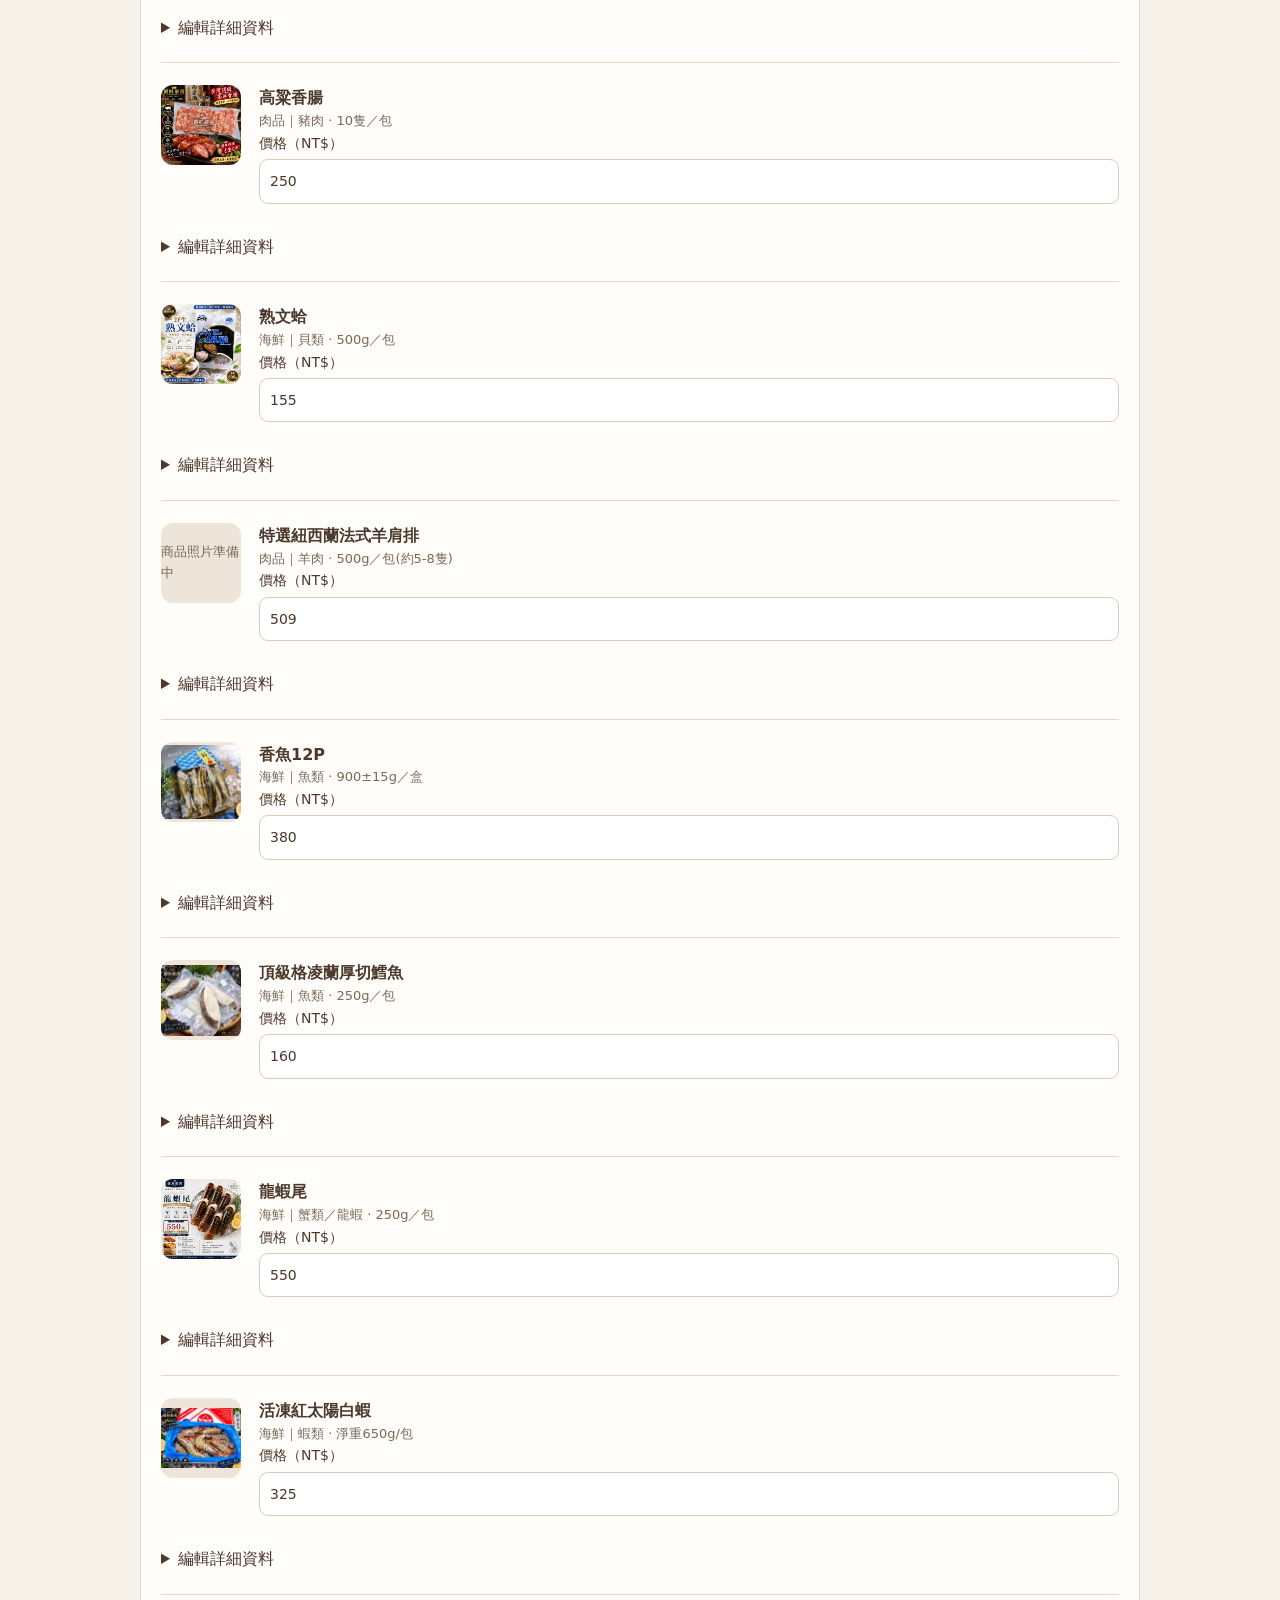
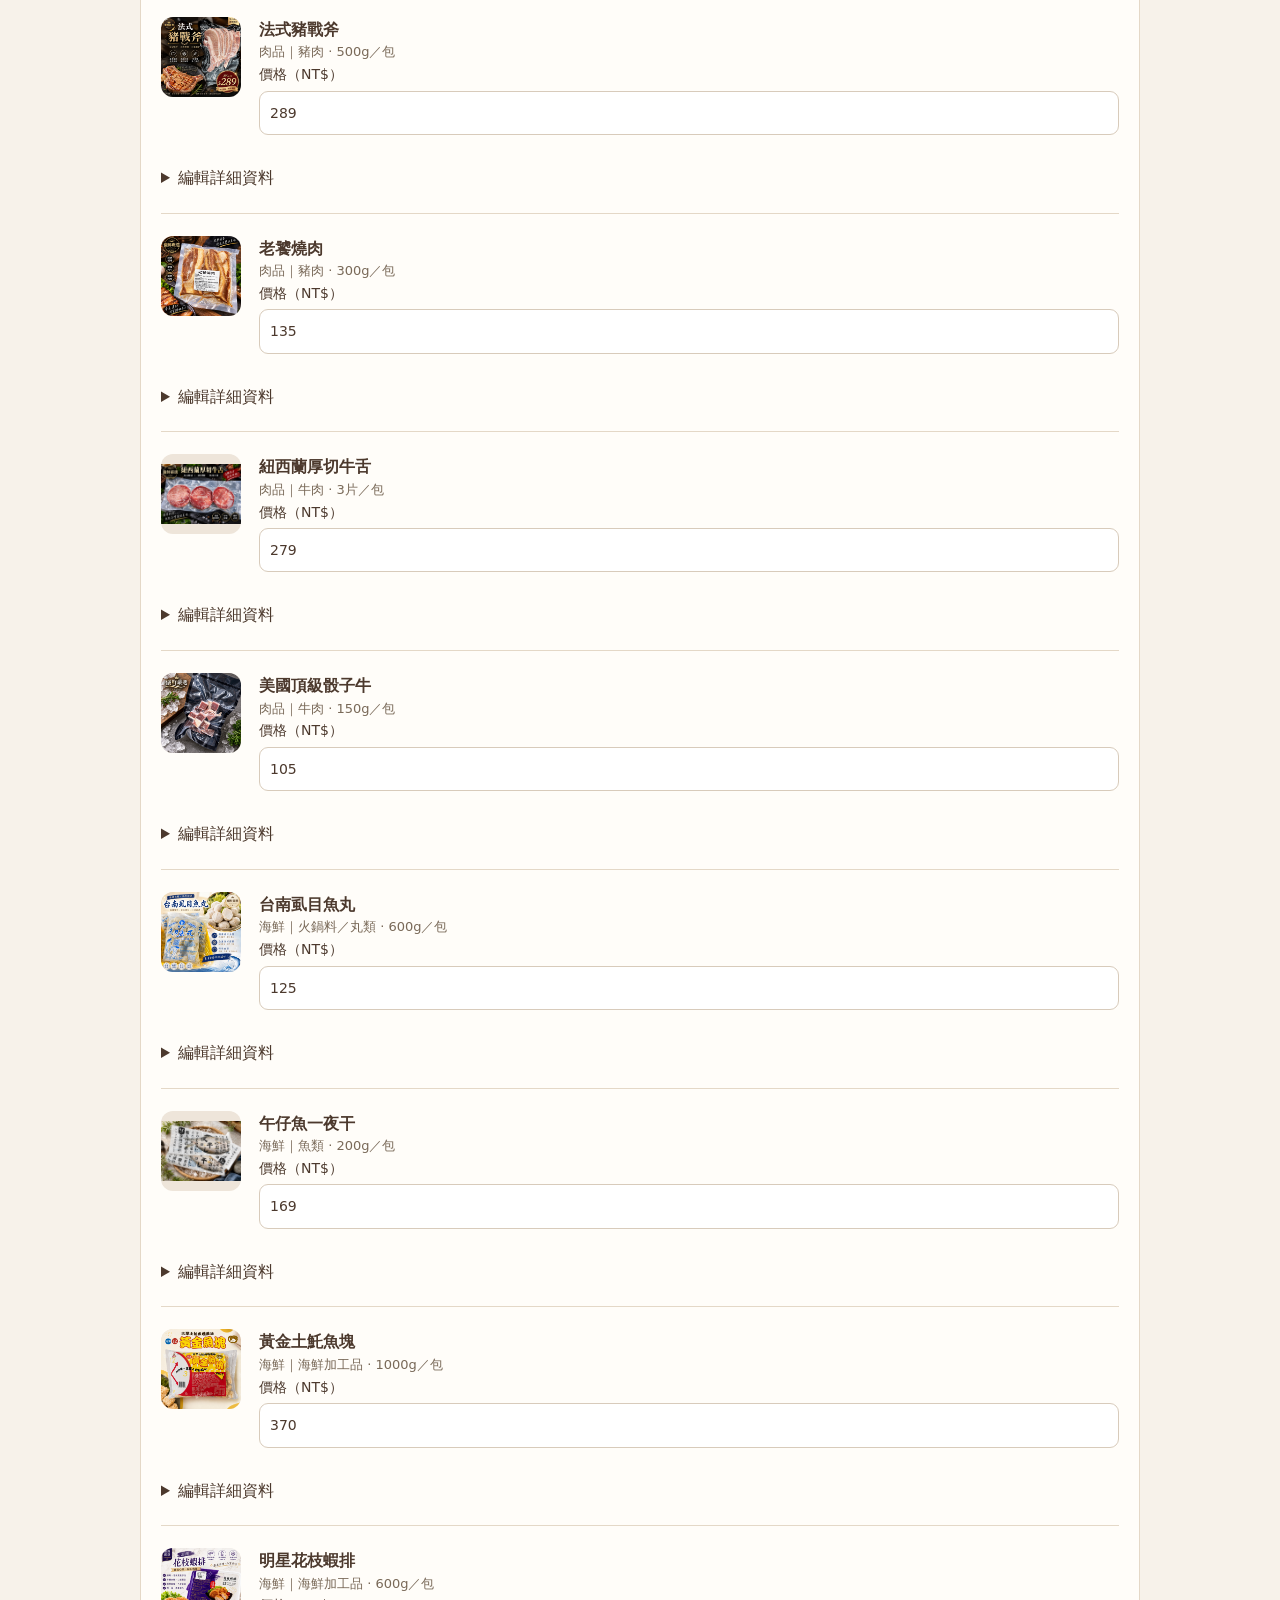
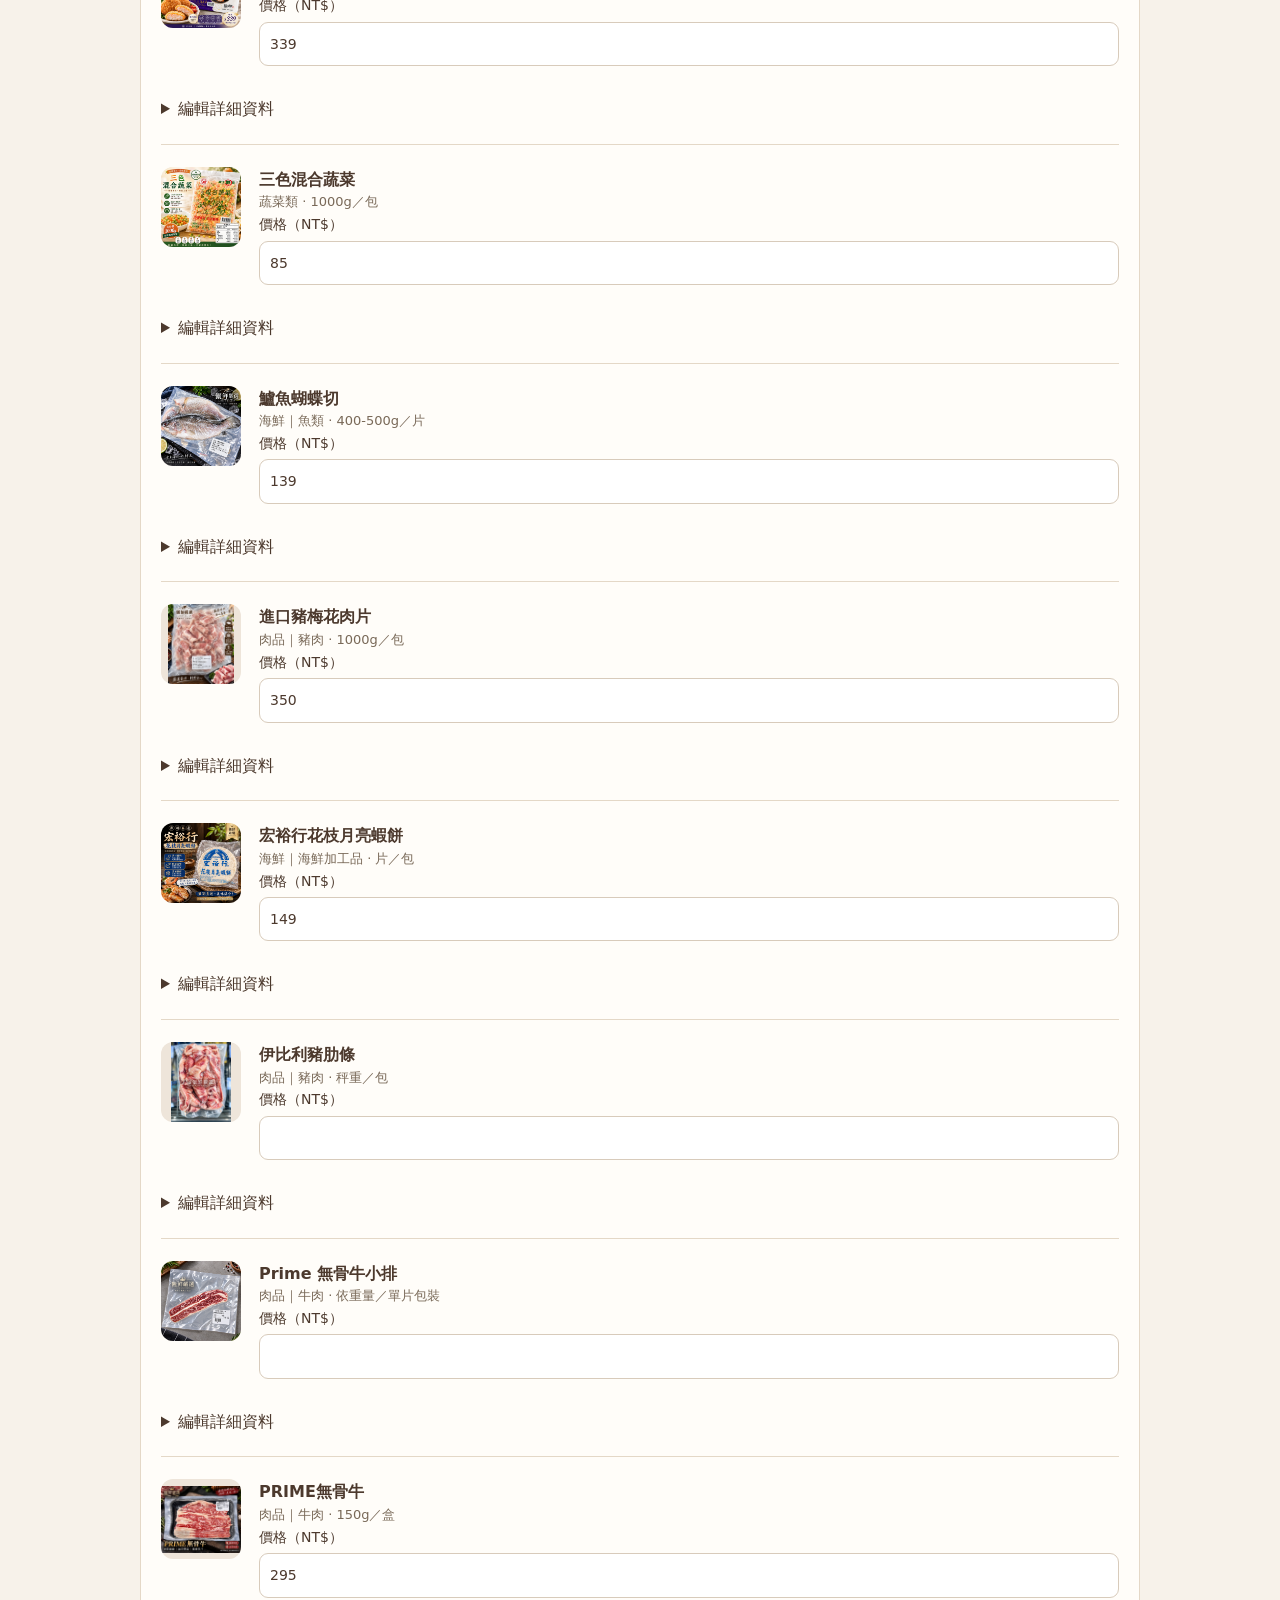
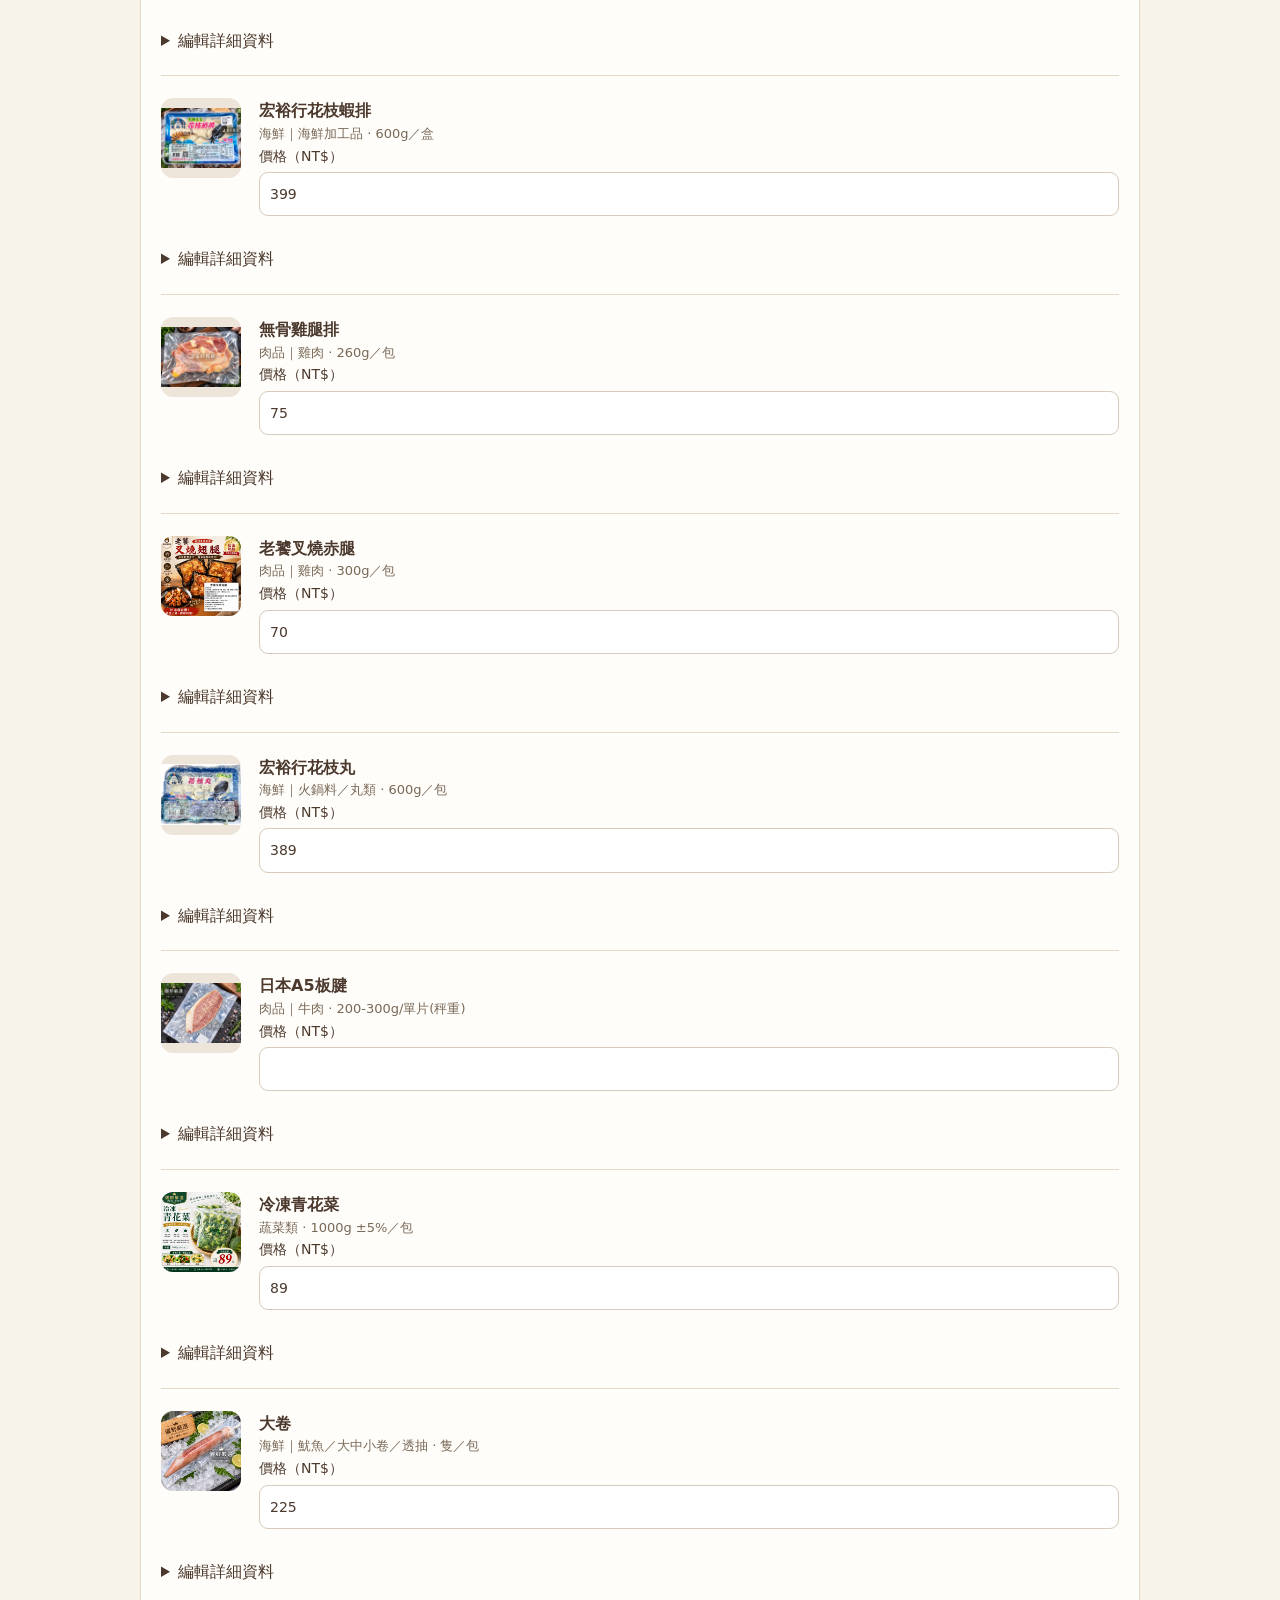
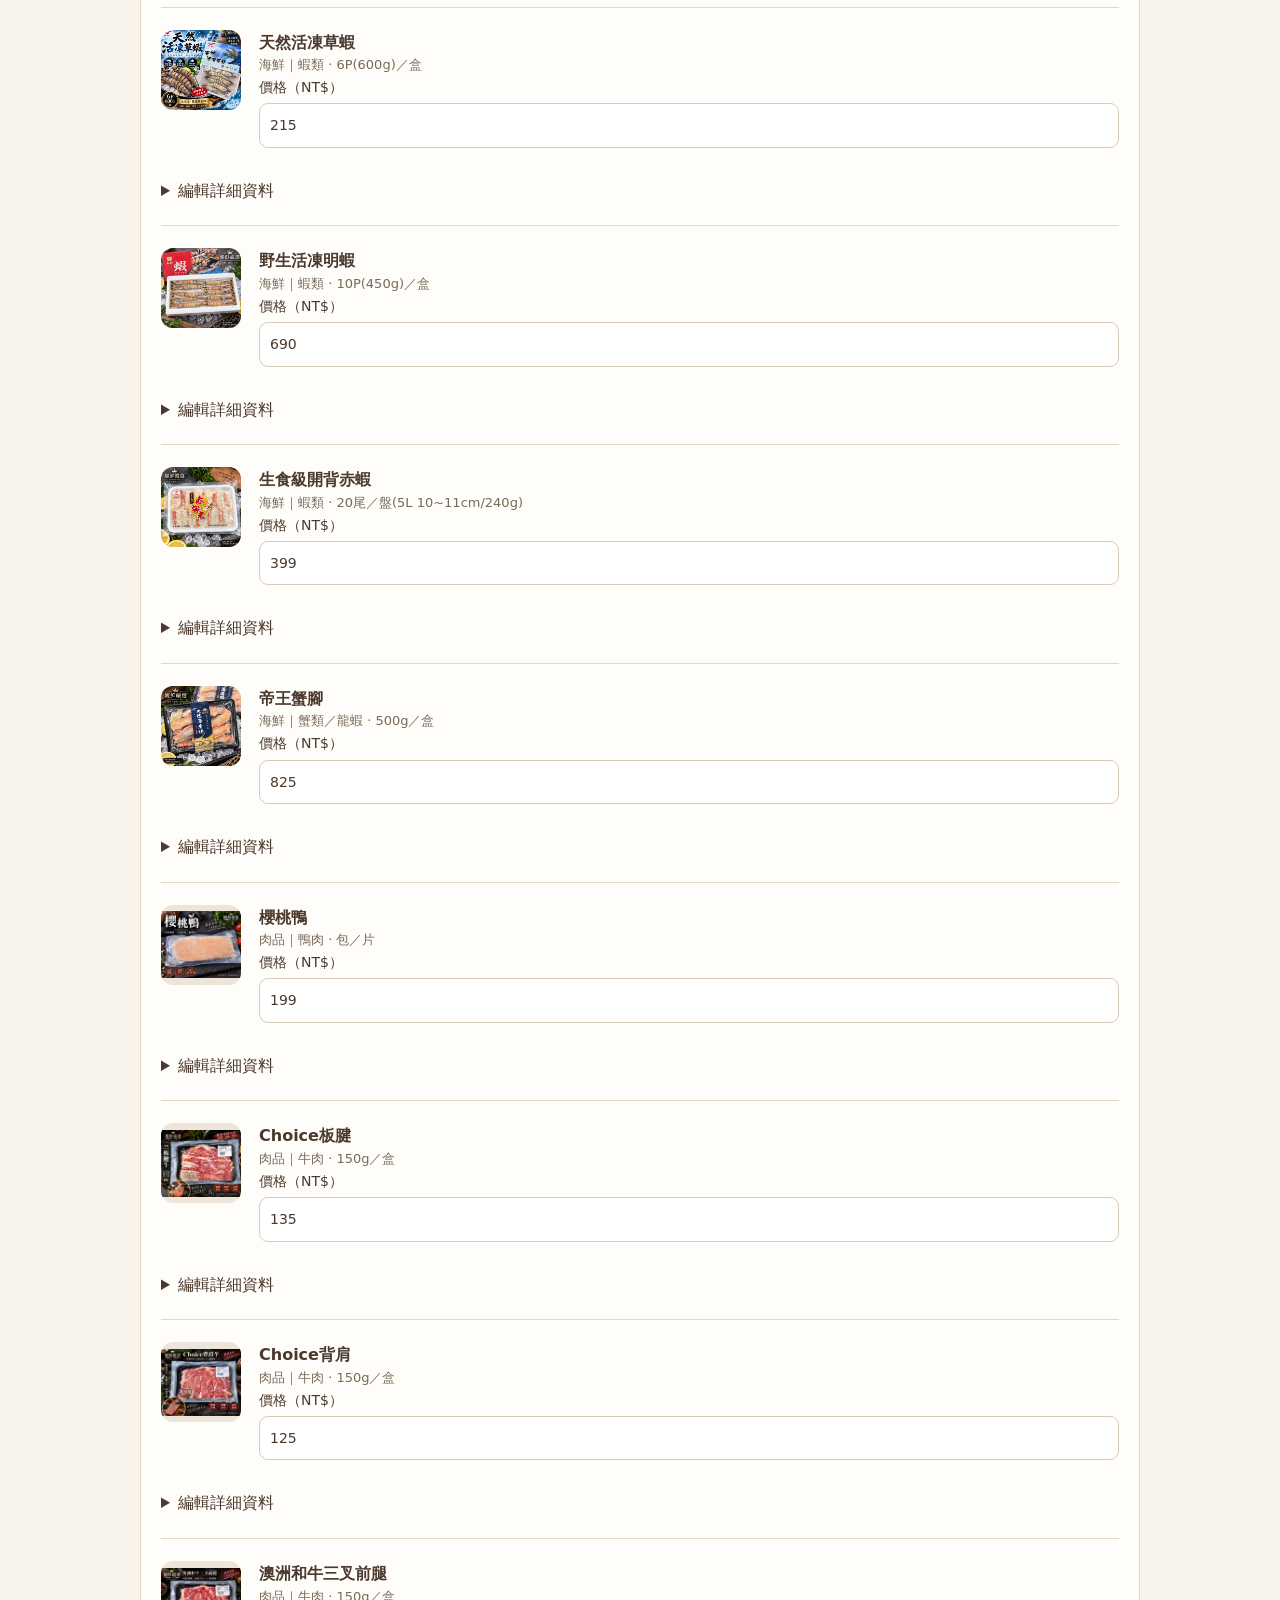
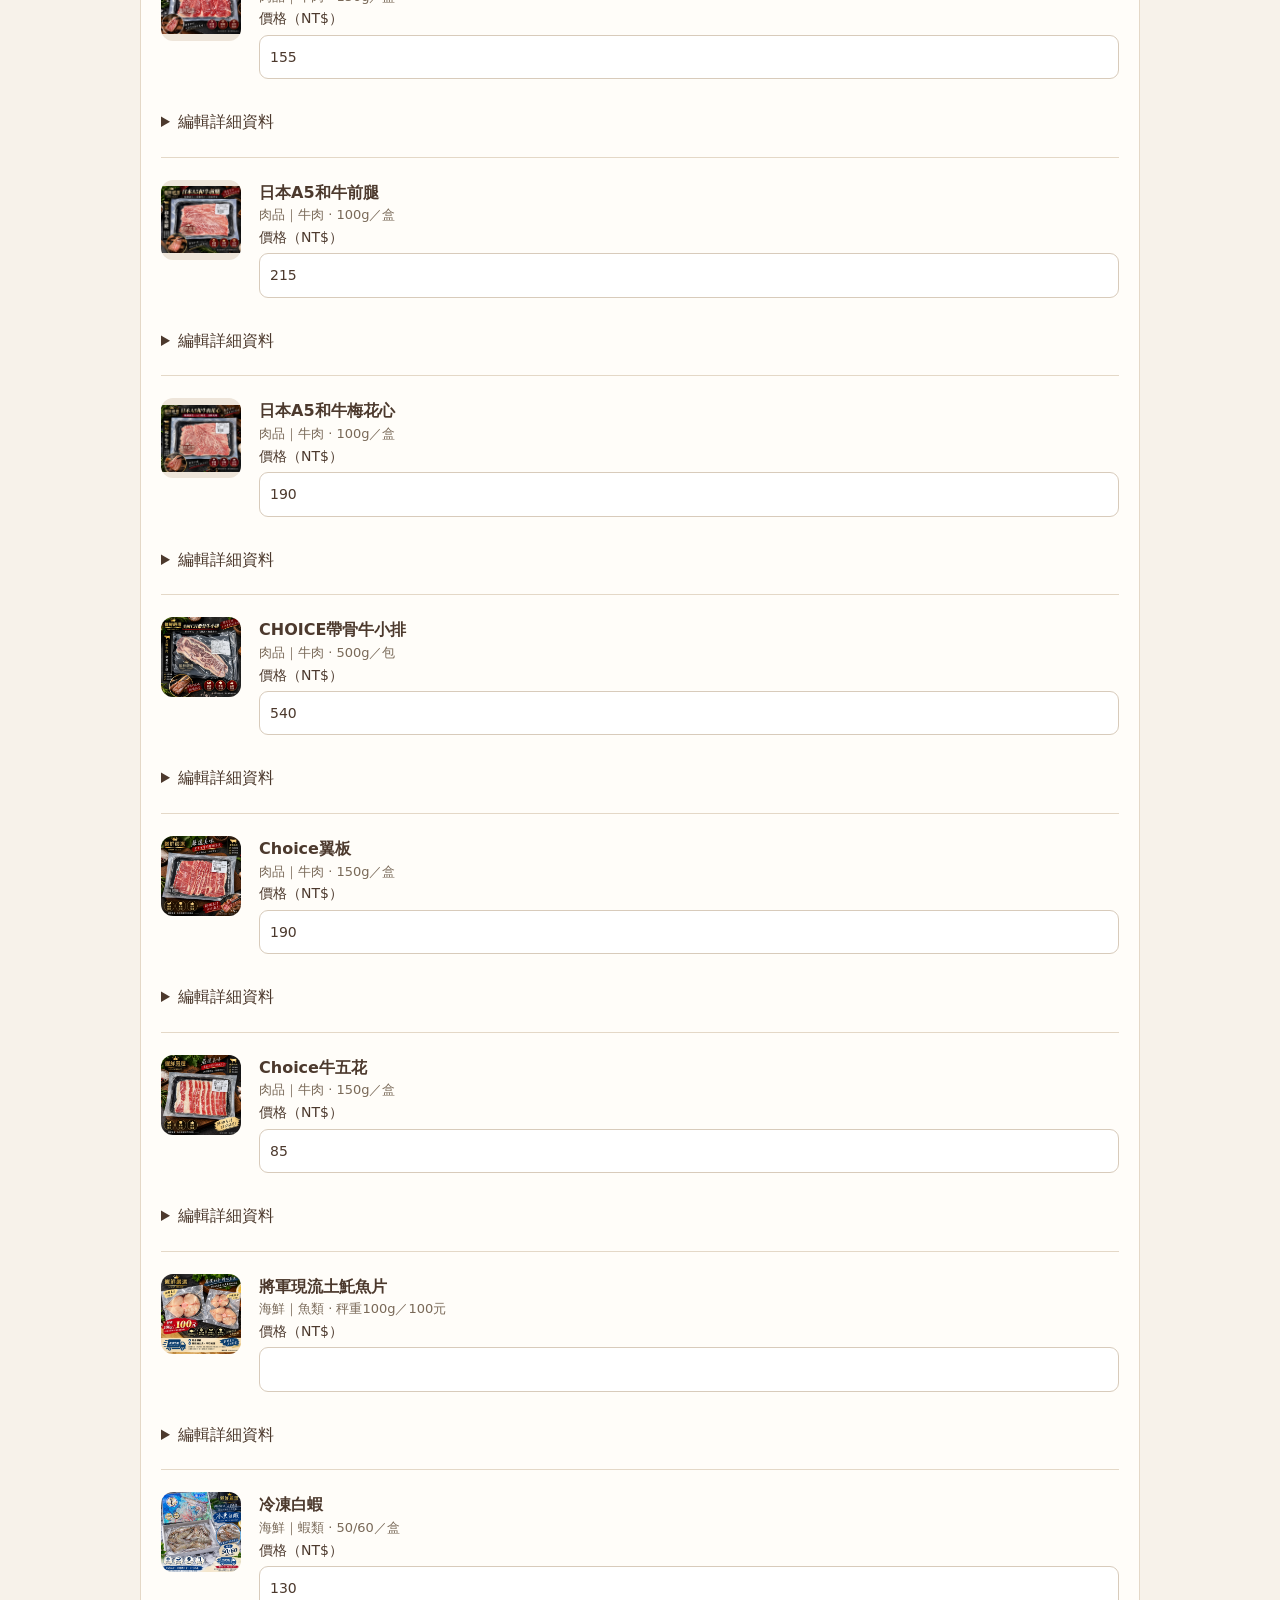
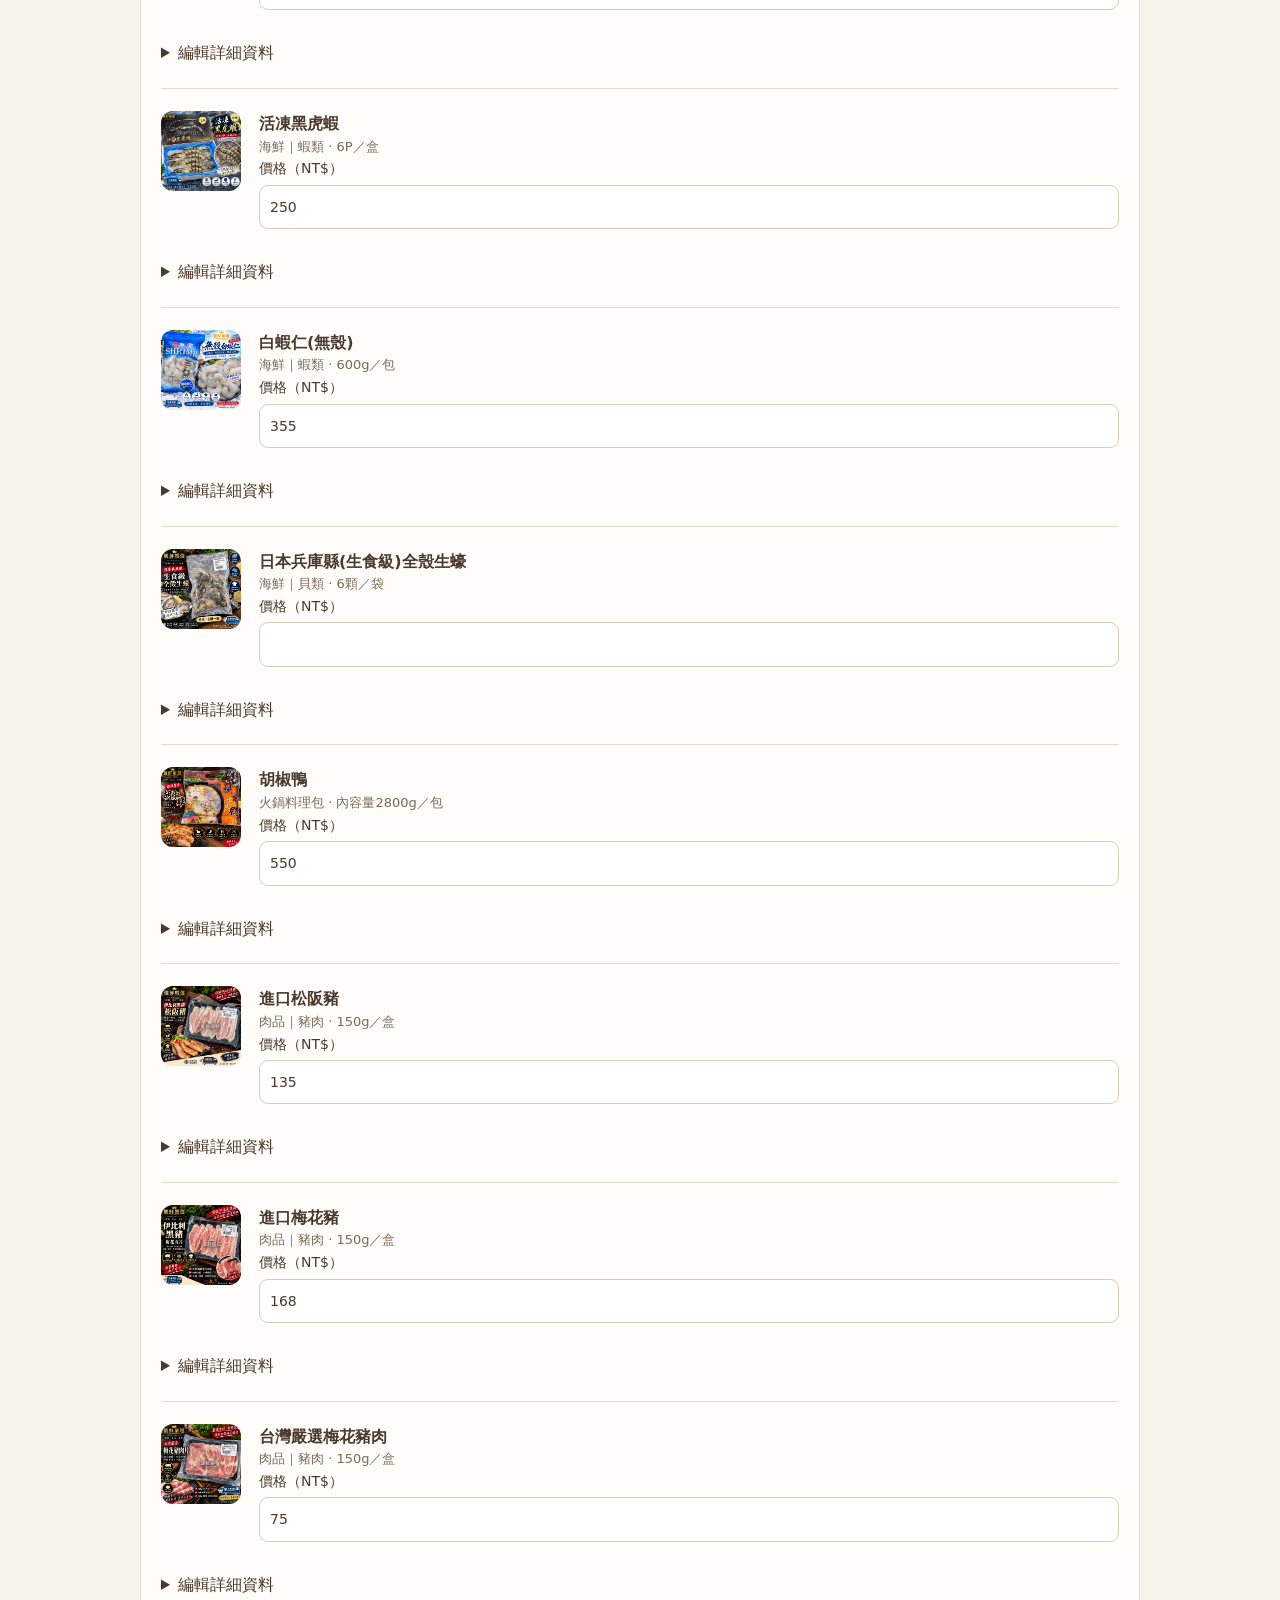
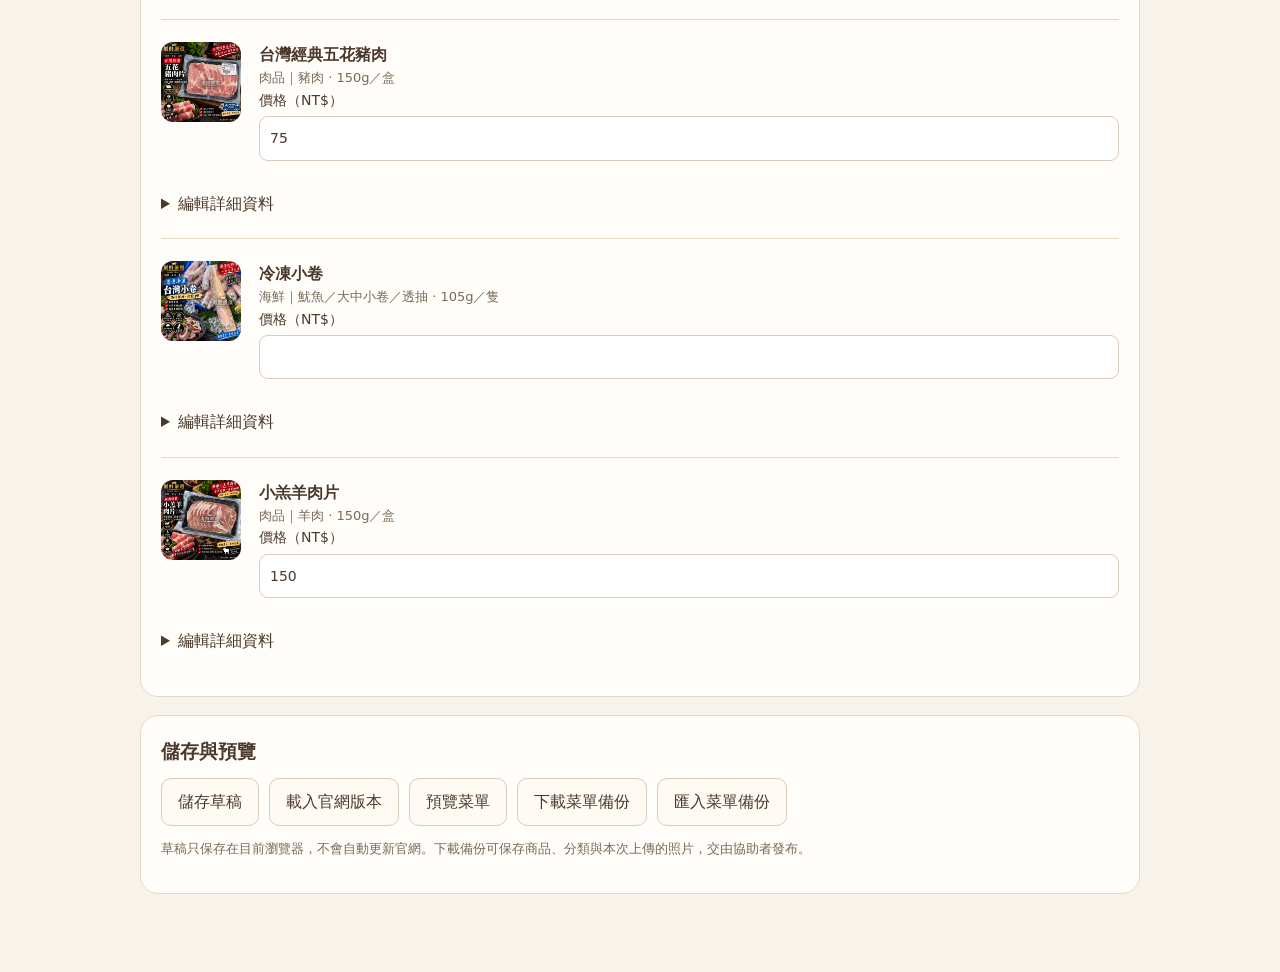
==== commit 715aceb5: "Simplify publishing with autosaved drafts and safe merging; keep credentials only in current page me" ====
--- a/admin.html
+++ b/admin.html
@@ -10,8 +10,9 @@
 <body><p style="text-align:center;padding:16px"><a href="./orders-admin.html">訂單管理：登入查看訂單、核款與出貨 →</a></p>
 <header><h1>儷鮮嚴選｜菜單管理</h1><p>新增分類、上傳照片、編輯商品與價格。</p><a class="link" href="./" target="_blank" rel="noopener">查看官網 ↗</a></header>
 <main>
-<section class="box"><h2>登入管理與發布</h2><p>透過 Pages CMS 登入，編輯商品、價格、分類、封面照片、多張照片與詳細介紹。儲存後會更新官網；首次使用需要 GitHub 授權。</p><a class="link primary" href="https://app.pagescms.org/w2082068-ai/lixian-website/main/file/products" target="_blank" rel="noopener noreferrer">開啟商品管理與發布 ↗</a><p class="note">在商品或分類管理中修改後，按 Save 即會提交更新，等待部署完成後重新整理官網。下方本機草稿不會自動同步至線上管理。</p><p><a class="link" href="https://app.pagescms.org/w2082068-ai/lixian-website/main/file/categories" target="_blank" rel="noopener noreferrer">開啟分類管理 ↗</a></p></section>
-<details open><summary>快速搜尋與修改商品</summary><p class="note">可搜尋名稱、規格或分類並直接改價。修改先保留在草稿；發布需使用下方既有 GitHub 發布連線，或透過 Pages CMS 修改並存檔。</p>
+<details open><summary>搜尋商品、修改後，按「儲存並發布」</summary><p class="note">修改會自動保留草稿。按「儲存並發布」才會更新官網，不用先載入線上版本。</p>
+<section class="box"><h2>官網發布</h2><div class="toolbar"><button id="publish" type="button" class="primary">儲存並發布到官網</button><a class="link" href="./" target="_blank" rel="noopener">查看官網 ↗</a></div>
+<p id="connection-status" class="note"></p><details id="connection"><summary>發布連線設定（首次使用或憑證到期時）</summary><label>GitHub 連線憑證<input id="token" type="password" autocomplete="off" placeholder="貼上發布憑證"></label><p class="note">憑證僅在本頁使用，不會保存到瀏覽器或備份。本頁保持開啟時，可連續修改並發布。</p></details></section>
 <p id="message" role="status">正在載入菜單…</p>
 <fieldset id="editor" disabled>
 <section class="box">
@@ -19,22 +20,18 @@
 <div class="toolbar"><label style="flex:1">新分類名稱<input id="new-category" placeholder="例如：節慶禮盒"></label><button id="add-category" type="button">新增分類</button></div>
 <p class="note">修改分類名稱會同步更新該分類的商品。請先移走分類內的商品，再刪除分類。</p>
 </section>
-<section class="box"><div class="toolbar"><h2 style="flex:1">商品管理</h2><button id="add-product" type="button">＋ 新增商品</button></div><div class="row"><label>快速搜尋商品<input id="product-search" type="search" placeholder="輸入商品名稱、規格或分類"></label><label>篩選分類<select id="category-filter"><option value="">全部分類</option></select></label></div><div class="toolbar"><button id="clear-product-search" type="button">清除搜尋</button><button id="quick-save" type="button">儲存草稿</button><span id="product-count" role="status"></span></div><p class="note">價格留白代表請洽 LINE。搜尋不會移除商品；展開「編輯詳細資料」可修改照片、名稱與介紹。</p><div id="products"></div></section>
+<section class="box"><div class="toolbar"><h2 style="flex:1">商品管理</h2><button id="add-product" type="button">＋ 新增商品</button></div><div class="row"><label>快速搜尋商品<input id="product-search" type="search" placeholder="輸入商品名稱、規格或分類"></label><label>篩選分類<select id="category-filter"><option value="">全部分類</option></select></label></div><div class="toolbar"><button id="clear-product-search" type="button">清除搜尋</button><button id="quick-save" type="button" class="primary">儲存並發布</button><span id="product-count" role="status"></span></div><p class="note">價格留白代表請洽 LINE。搜尋不會移除商品；展開「編輯詳細資料」可修改照片、名稱與介紹。</p><div id="products"></div></section>
 <section class="box"><h2>儲存與預覽</h2><div class="toolbar"><button id="save" type="button">儲存草稿</button><button id="reload-online" type="button">載入官網版本</button><button id="preview-button" type="button">預覽菜單</button><button id="export" type="button">下載菜單備份</button><button id="restore" type="button">匯入菜單備份</button></div>
 <input id="backup-file" type="file" accept=".json,application/json" hidden>
 <p class="note">草稿只保存在目前瀏覽器，不會自動更新官網。下載備份可保存商品、分類與本次上傳的照片，交由協助者發布。</p>
 <div id="preview" hidden></div></section>
-<section class="box"><h2>發布到官網</h2><p>編輯與發布是分開的。公開官網只顯示已發布的版本。</p>
-<details><summary>既有 GitHub 發布連線（進階）</summary><p class="note">保留原管理頁的發布方式。連線資訊僅在本頁使用，不會存入草稿或備份。</p>
-<label>GitHub 連線憑證<input id="token" type="password" autocomplete="off" placeholder="已設定的 GitHub 連線憑證"></label>
-<button id="publish" type="button" class="primary">發布全部變更到官網</button></details>
-</section>
 </fieldset></details>
 </main>
 <script>
 "use strict";
 const API = "https://api.github.com/repos/w2082068-ai/lixian-website";
 const $ = id => document.getElementById(id);
+let autoSaveTimer, publishing=false;
 let products = [], categories = [], photos = {}, baseline = null, db, dirty = false, pendingSave = Promise.resolve();
 function node(tag, text, className) { const e = document.createElement(tag); if(text !== undefined) e.textContent = text; if(className) e.className = className; return e; }
 function message(text) { $("message").textContent = text; }
@@ -62,10 +59,10 @@
 }
 function openDB(){return new Promise((resolve,reject)=>{const request=indexedDB.open("lixian-menu-manager",1);request.onupgradeneeded=()=>request.result.createObjectStore("drafts");request.onsuccess=()=>resolve(request.result);request.onerror=()=>reject(request.error);});}
 function readDraft(){return new Promise((resolve,reject)=>{const tx=db.transaction("drafts");const request=tx.objectStore("drafts").get("current");request.onsuccess=()=>resolve(request.result);request.onerror=()=>reject(request.error);});}
-function saveDraft(){
+function saveDraft(quiet=false){
  const value=structuredClone(snapshot());
  pendingSave=pendingSave.catch(()=>{}).then(()=>new Promise((resolve,reject)=>{if(!db)return reject(new Error("此瀏覽器無法保存草稿，請下載菜單備份。"));const tx=db.transaction("drafts","readwrite");tx.objectStore("drafts").put(value,"current");tx.oncomplete=resolve;tx.onerror=()=>reject(tx.error);tx.onabort=()=>reject(tx.error);}));
- return pendingSave.then(()=>{dirty=JSON.stringify(snapshot())!==JSON.stringify(value);message("草稿已儲存在此瀏覽器，尚未發布到官網。");}).catch(e=>{message(e.message || "草稿儲存失敗，請下載菜單備份。");});
+ return pendingSave.then(()=>{dirty=JSON.stringify(snapshot())!==JSON.stringify(value);if(!quiet)message("草稿已儲存；按「儲存並發布」才會更新官網。");}).catch(e=>{message(e.message || "草稿儲存失敗，請下載菜單備份。");});
 }
 function renderCategories(){
  $("categories").replaceChildren();
@@ -142,25 +139,51 @@
  if(!response.ok)throw new Error(response.status===401 || response.status===403?"發布連線未授權或權限不足，草稿仍保留。":"GitHub 發布失敗（"+response.status+"），草稿仍保留。");
  return response.json();
 }
+
+function connectionStatus(){ $("connection-status").textContent=$("token").value.trim()?"發布連線已填入，本頁可直接儲存並發布。":"請展開連線設定貼上憑證；本頁保持開啟時只需填一次。"; }
+$("token").addEventListener("input",connectionStatus);connectionStatus();
+function same(a,b){return JSON.stringify(a)===JSON.stringify(b);}
+function mergeMenu(base,draft,live){
+ const key=p=>p.pageId||p.id;const bm=new Map(base.map(p=>[key(p),p])),dm=new Map(draft.map(p=>[key(p),p]));const out=[];
+ const meaningful=p=>Object.fromEntries(Object.entries(p).filter(([k])=>k!=="id"));
+ for(const p of live){const k=key(p),b=bm.get(k),d=dm.get(k);dm.delete(k);
+  if(!b){if(d&&!same(meaningful(d),meaningful(p)))throw new Error("商品「"+p.name+"」在另一處也有修改。草稿已保留，請下載備份交由協助者整合。");out.push(p);continue;}
+  if(!d){if(!same(meaningful(b),meaningful(p)))throw new Error("要刪除的商品「"+p.name+"」在線上也有修改。草稿已保留，請先確認。");continue;}
+  const n={...p};for(const field of new Set([...Object.keys(b),...Object.keys(d)])){if(field==="id")continue;if(!same(b[field],d[field])){if(!same(b[field],p[field])&&!same(d[field],p[field]))throw new Error("商品「"+p.name+"」的同一欄位有不同修改，尚未發布。請下載備份交由協助者整合。");if(d[field]===undefined)delete n[field];else n[field]=d[field];}}out.push(n);
+ }
+ for(const [k,d] of dm){const b=bm.get(k);if(!b)out.push(d);else if(!same(meaningful(b),meaningful(d)))throw new Error("商品「"+d.name+"」已在線上刪除，草稿仍保留修改，請先確認。");}
+ return out;
+}
+async function readBlob(sha){const b=await api("/git/blobs/"+sha);const bytes=Uint8Array.from(atob(b.content.replace(/\s/g,"")),c=>c.charCodeAt(0));return JSON.parse(new TextDecoder().decode(bytes));}
+async function syncedMenu(remote){
+ if(!baseline)throw new Error("這份舊草稿缺少版本資料。請下載備份交由協助者整合一次，之後即可直接發布。");
+ let merged=products,mergedCategories=categories;
+ if(baseline["products.json"]!==remote["products.json"]){const [base,live]=await Promise.all([readBlob(baseline["products.json"]),readBlob(remote["products.json"])]);merged=mergeMenu(base,products,live);}
+ if(baseline["categories.json"]!==remote["categories.json"]){const [b,l]=await Promise.all([readBlob(baseline["categories.json"]),readBlob(remote["categories.json"])]);const base=Array.isArray(b)?b:b.categories,live=Array.isArray(l)?l:l.categories;if(same(categories,base))mergedCategories=live;else if(!same(live,base)&&!same(live,categories))throw new Error("分類在另一處也有修改，草稿已保留。請下載備份交由協助者整合。");}
+ if(merged.some(p=>!mergedCategories.includes(p.category)))throw new Error("商品分類與線上修改有衝突，草稿已保留，請下載備份交由協助者整合。");
+ return {products:merged,categories:mergedCategories};
+}
 async function publish(){
+ if(publishing)return;publishing=true;$("publish").disabled=true;clearTimeout(autoSaveTimer);
  try{
-  validatePublish();for(const p of products){if(!p.pageId)p.pageId=crypto.randomUUID();}if(!$("token").value.trim())throw new Error("尚未設定發布連線。可以先儲存草稿或下載菜單備份，交由協助者發布。");
+  await saveDraft(true);
+  validatePublish();for(const p of products){if(!p.pageId)p.pageId=crypto.randomUUID();}if(!$("token").value.trim()){$("connection").open=true;$("token").focus();throw new Error("請先貼上發布憑證。本頁保持開啟時只需填一次。");}connectionStatus();
   $("editor").disabled=true;message("正在確認線上版本…");
   const head=await api("/git/ref/heads/main");
   const current=await api("/git/commits/"+head.object.sha);
   const tree=await api("/git/trees/"+current.tree.sha);
   const remote={};for(const name of ["products.json","categories.json"]){const item=tree.tree.find(x=>x.path===name);remote[name]=item?.sha || null;}
-  if(!baseline || ["products.json","categories.json"].some(name=>baseline[name]!==remote[name]))throw new Error("線上菜單已變更，為避免覆蓋其他更新，本次未發布。請下載草稿備份，交由協助者整合。");
+  const merged=await syncedMenu(remote);
   const entries=[];
   for(const p of products){const photo=photos[p.id];if(!photo)continue;message("正在上傳商品照片…");const blob=await api("/git/blobs","POST",{content:photo.data.split(",")[1],encoding:"base64"});entries.push({path:photo.path,mode:"100644",type:"blob",sha:blob.sha});}
-  for(const [path,value] of [["products.json",products],["categories.json",{categories}]]){
+  for(const [path,value] of [["products.json",merged.products],["categories.json",{categories:merged.categories}]]){
    const blob=await api("/git/blobs","POST",{content:JSON.stringify(value,null,2)+"\n",encoding:"utf-8"});entries.push({path,mode:"100644",type:"blob",sha:blob.sha});remote[path]=blob.sha;
   }
   const nextTree=await api("/git/trees","POST",{base_tree:current.tree.sha,tree:entries});
   const commit=await api("/git/commits","POST",{message:"更新儷鮮嚴選菜單",tree:nextTree.sha,parents:[head.object.sha]});
   await api("/git/refs/heads/main","PATCH",{sha:commit.sha,force:false});
-  baseline=remote;photos={};await saveDraft();message("已提交發布，GitHub Pages 更新中。稍後點「查看官網」確認新版菜單。");
- }catch(error){message(error.message);}finally{$("editor").disabled=false;}
+  products=merged.products;categories=merged.categories;baseline=remote;photos={};await saveDraft(true);render();message("變更已送出，官網更新中（通常約 1～3 分鐘）。稍後按「查看官網」並重新整理。下次可直接修改後儲存並發布。");
+ }catch(error){message(error.message);}finally{$("editor").disabled=false;$("publish").disabled=false;publishing=false;}
 }
 $("add-category").addEventListener("click",()=>{const name=$("new-category").value.trim();if(!name || name==="全部")return message("請輸入新分類名稱，且不可使用「全部」。");if(categories.includes(name))return message("此分類名稱已存在。");categories.push(name);$("new-category").value="";dirty=true;render();saveDraft();});
 $("add-product").addEventListener("click",()=>{if(!categories.length)return message("請先新增一個分類。");products.push({pageId:crypto.randomUUID(),id:"p-"+crypto.randomUUID(),name:"",category:categories[0],spec:"",price:"",image:""});dirty=true;$("product-search").value="";$("category-filter").value="";renderProducts();$("products").lastElementChild.querySelector("details").open=true;$("products").lastElementChild.scrollIntoView({behavior:"smooth",block:"center"});});
@@ -183,12 +206,15 @@
   if(!Array.isArray(categories))categories=[];
   categories=[...new Set([...categories,...products.map(p=>p.category)])];
   if(!valid(snapshot()))throw new Error("線上菜單資料格式異常，請聯絡協助者。");
-  render();$("editor").disabled=false;if(ignoreDraft)await saveDraft();message("已載入官網菜單。修改後請儲存草稿；儲存草稿不會直接發布。");
+  render();$("editor").disabled=false;if(ignoreDraft)await saveDraft();message("已載入官網菜單。修改後按「儲存並發布」即可更新官網。");
  }catch(e){({products,categories,photos,baseline}=previous);message(e.message);}
 }
-$("product-search").addEventListener("input",filterProducts);$("category-filter").addEventListener("change",filterProducts);$("clear-product-search").addEventListener("click",()=>{$("product-search").value="";$("category-filter").value="";filterProducts();});$("quick-save").addEventListener("click",saveDraft);
+$("product-search").addEventListener("input",filterProducts);$("category-filter").addEventListener("change",filterProducts);$("clear-product-search").addEventListener("click",()=>{$("product-search").value="";$("category-filter").value="";filterProducts();});$("quick-save").addEventListener("click",publish);
+$("editor").addEventListener("input",event=>{if(!event.target.matches("input,textarea,select")||["product-search","category-filter","new-category","backup-file"].includes(event.target.id))return;clearTimeout(autoSaveTimer);autoSaveTimer=setTimeout(()=>saveDraft(),800);});
 init();
 </script>
 </body></html>
 
 
+
+
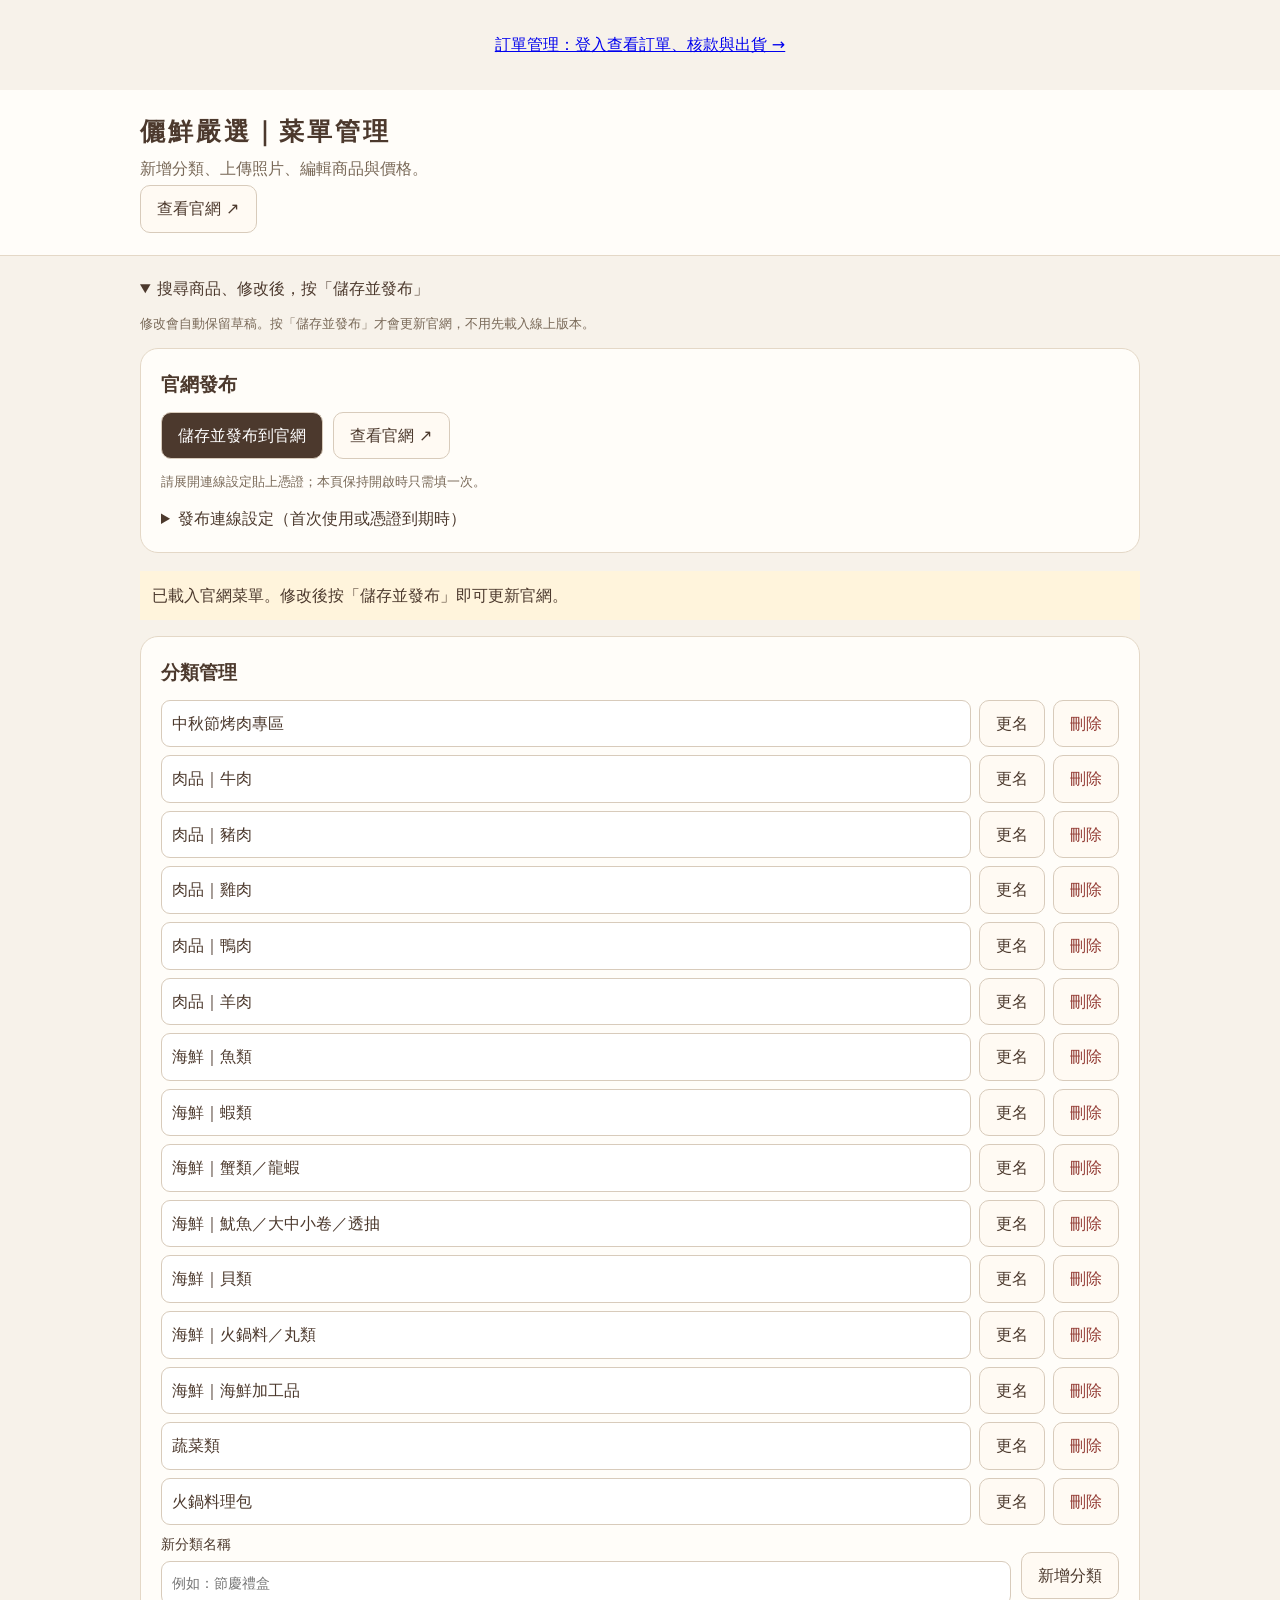
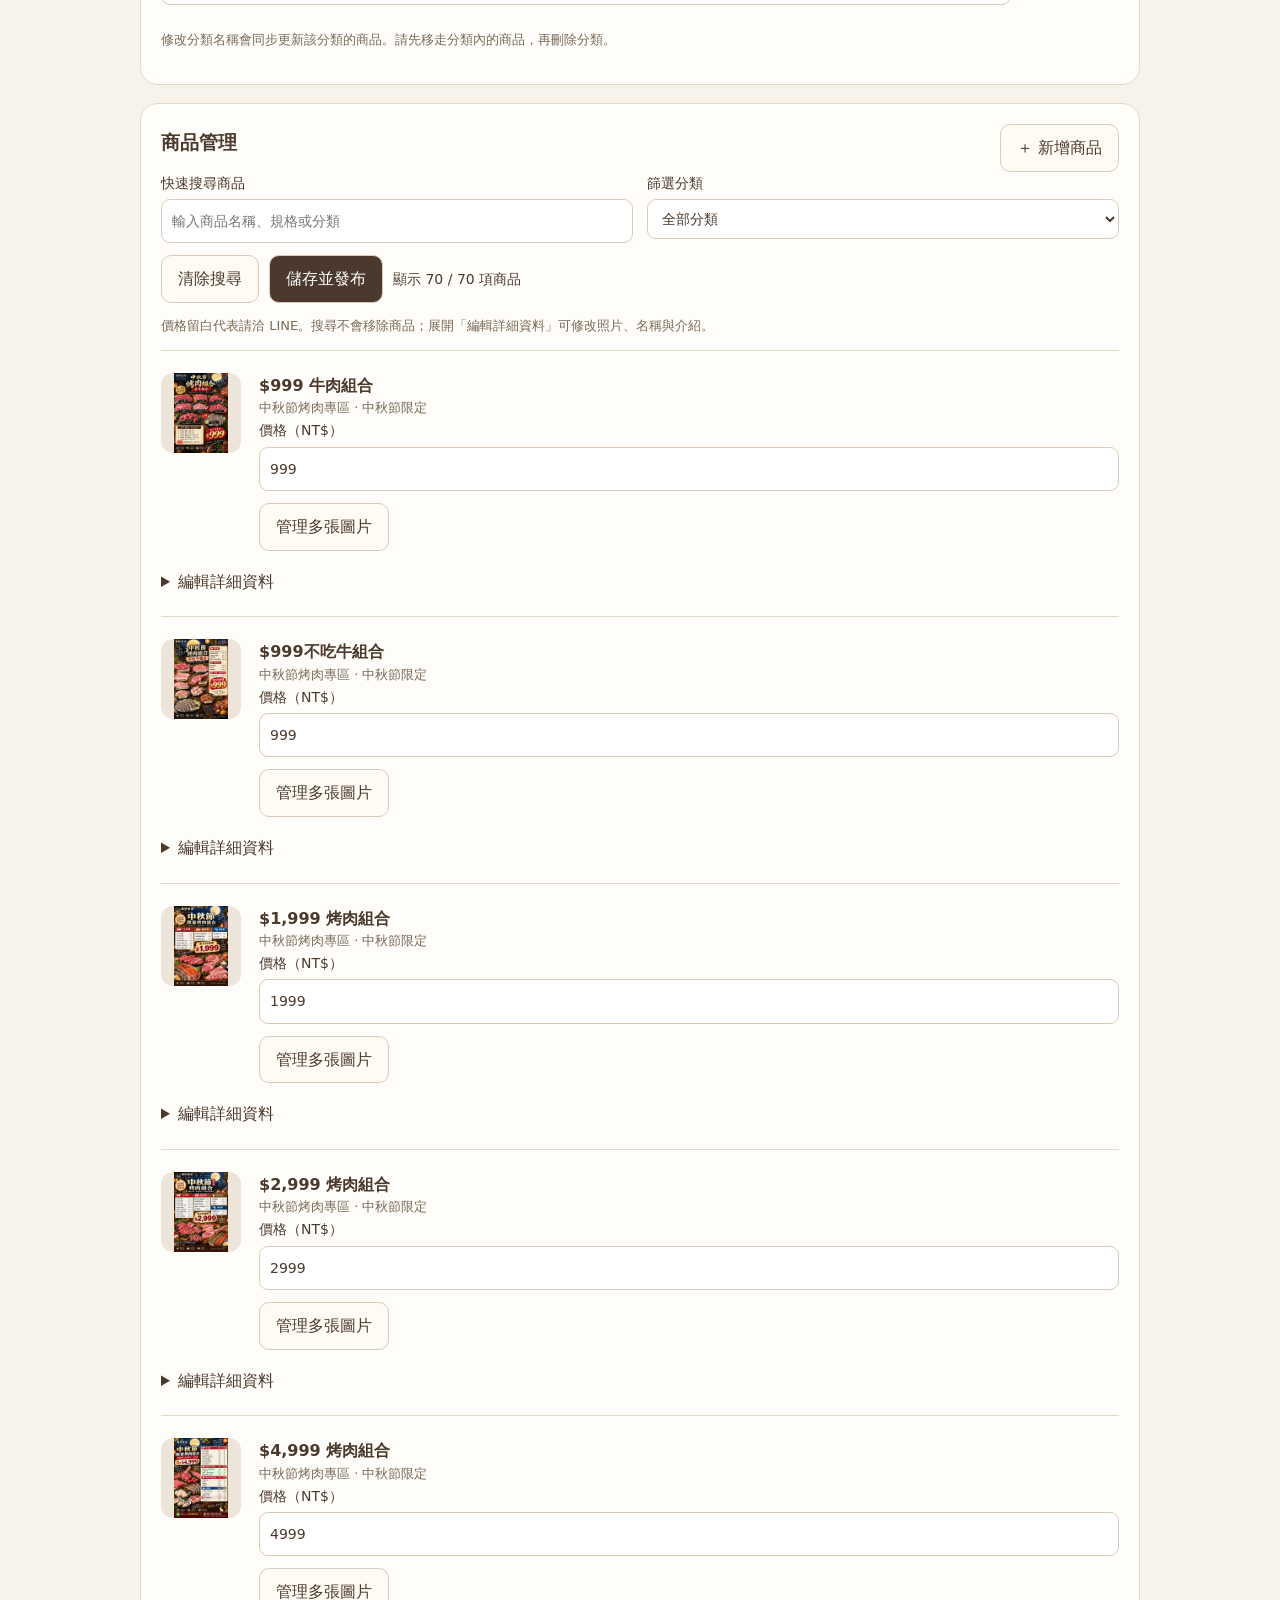
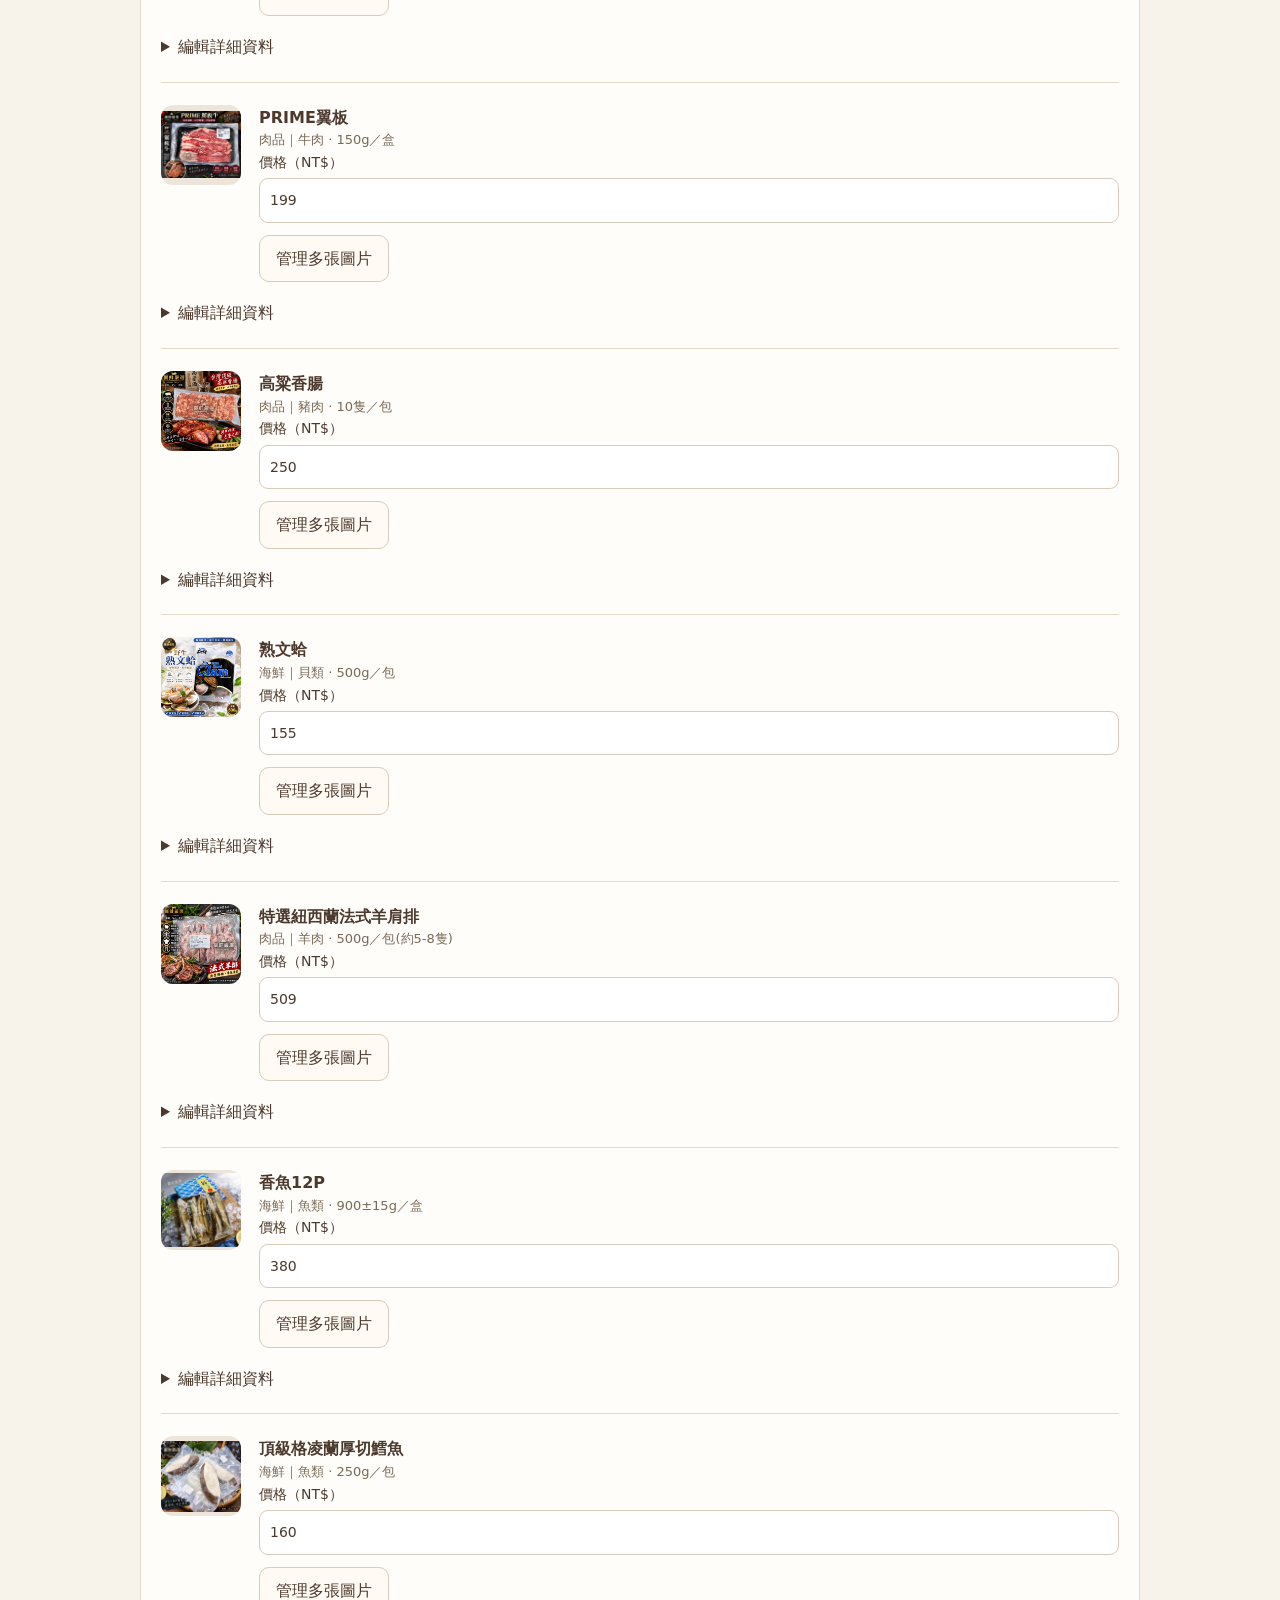
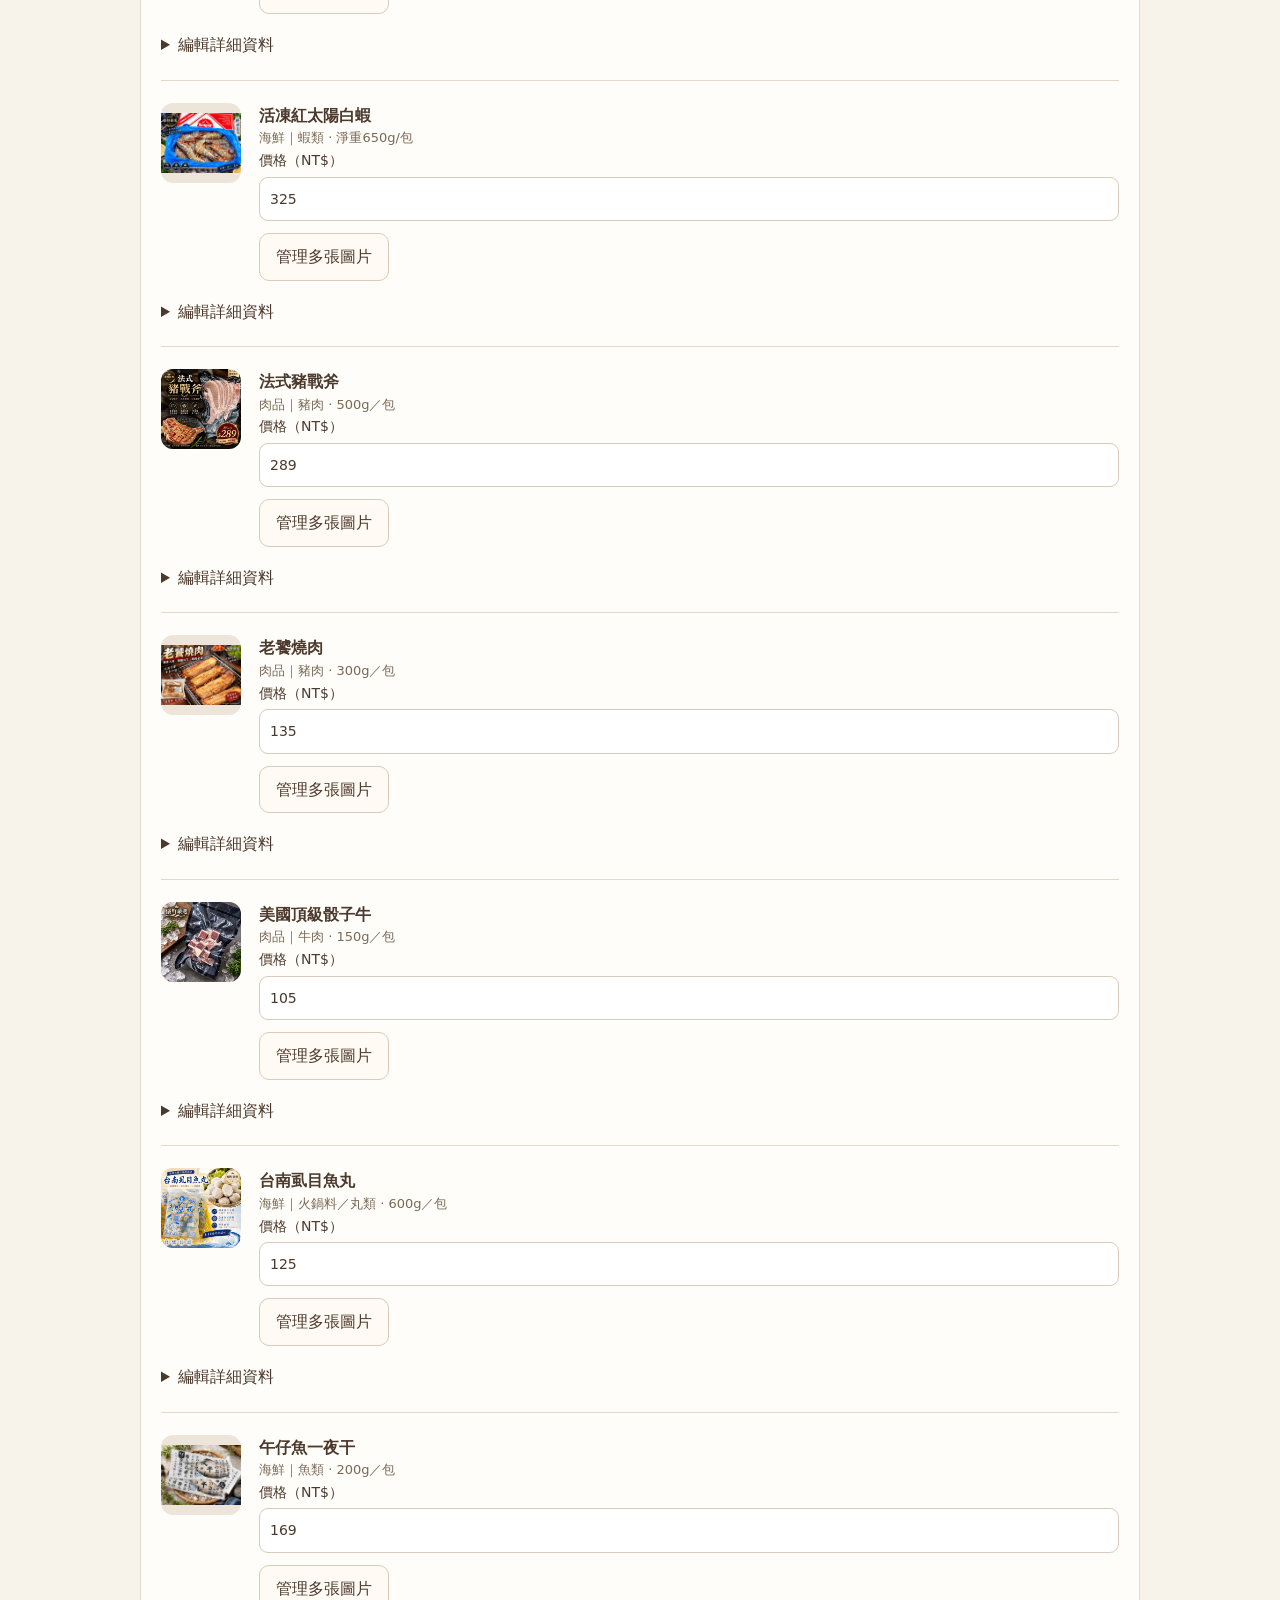
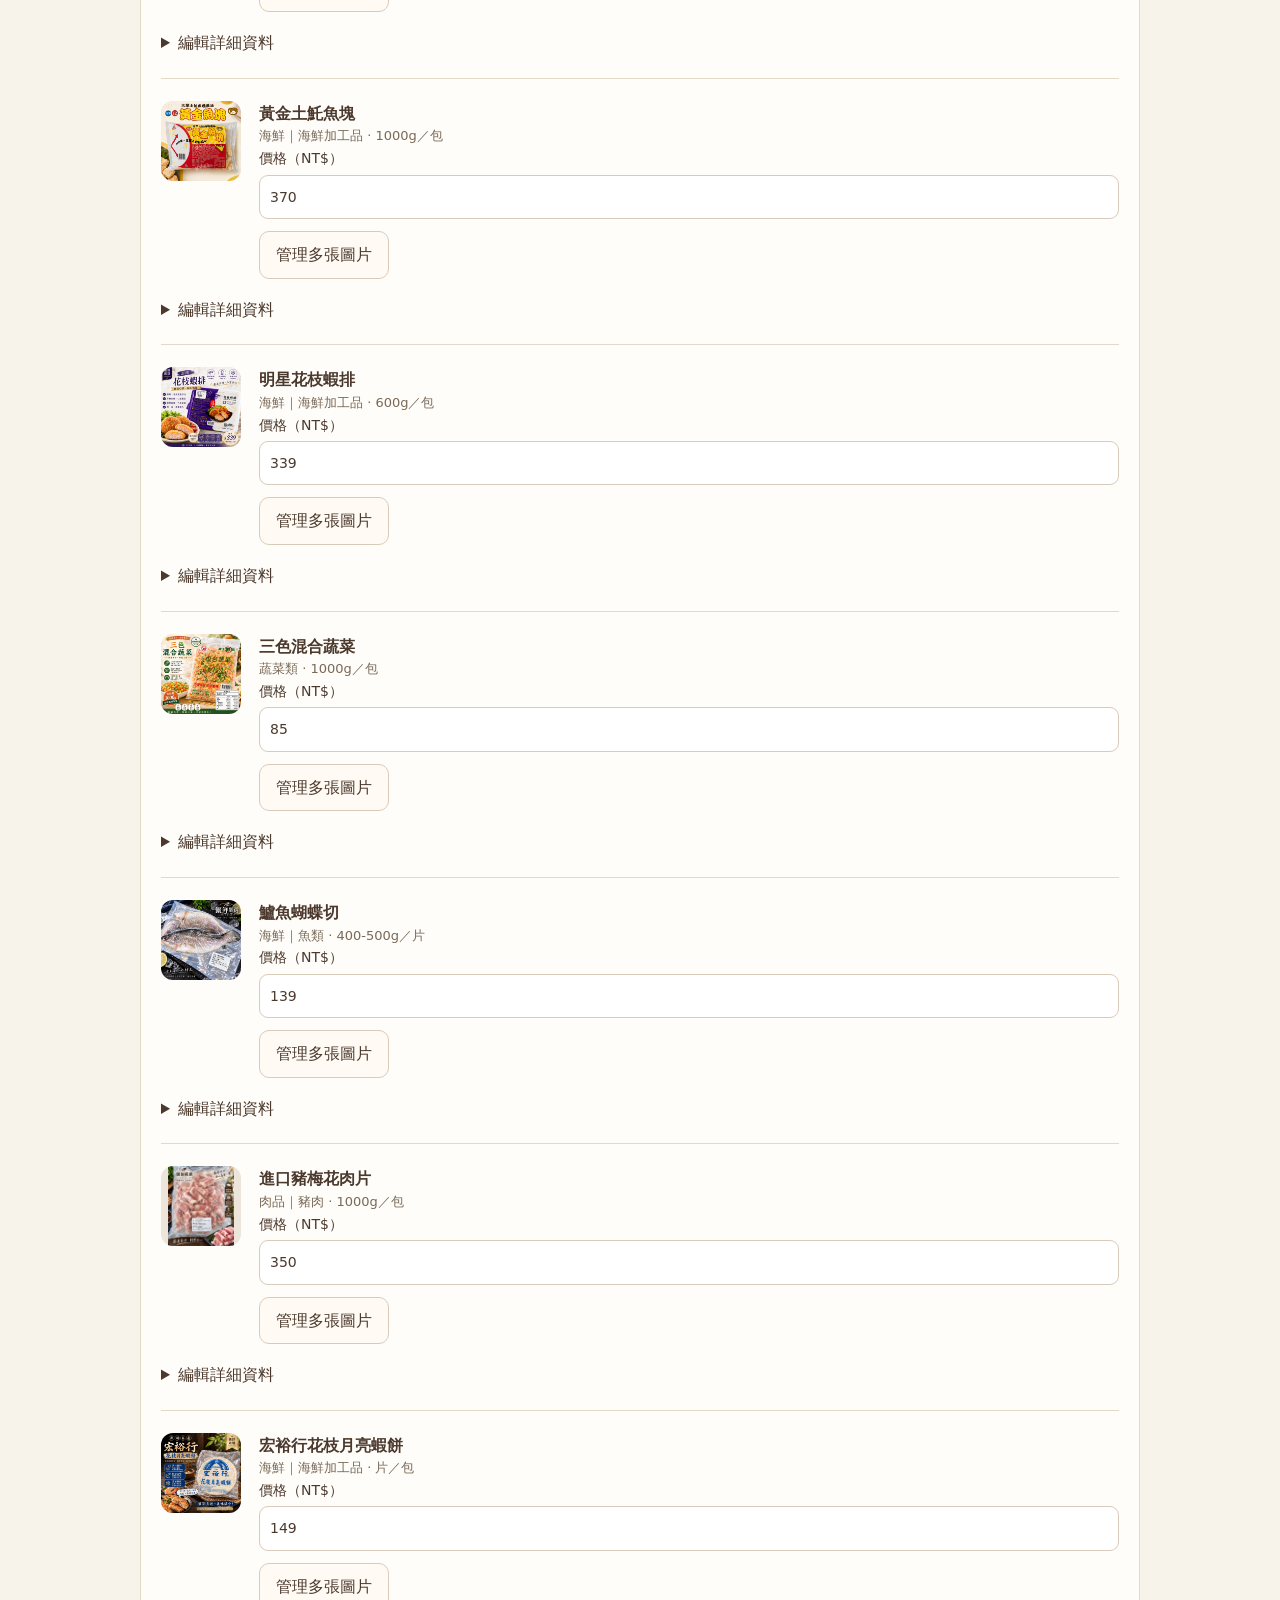
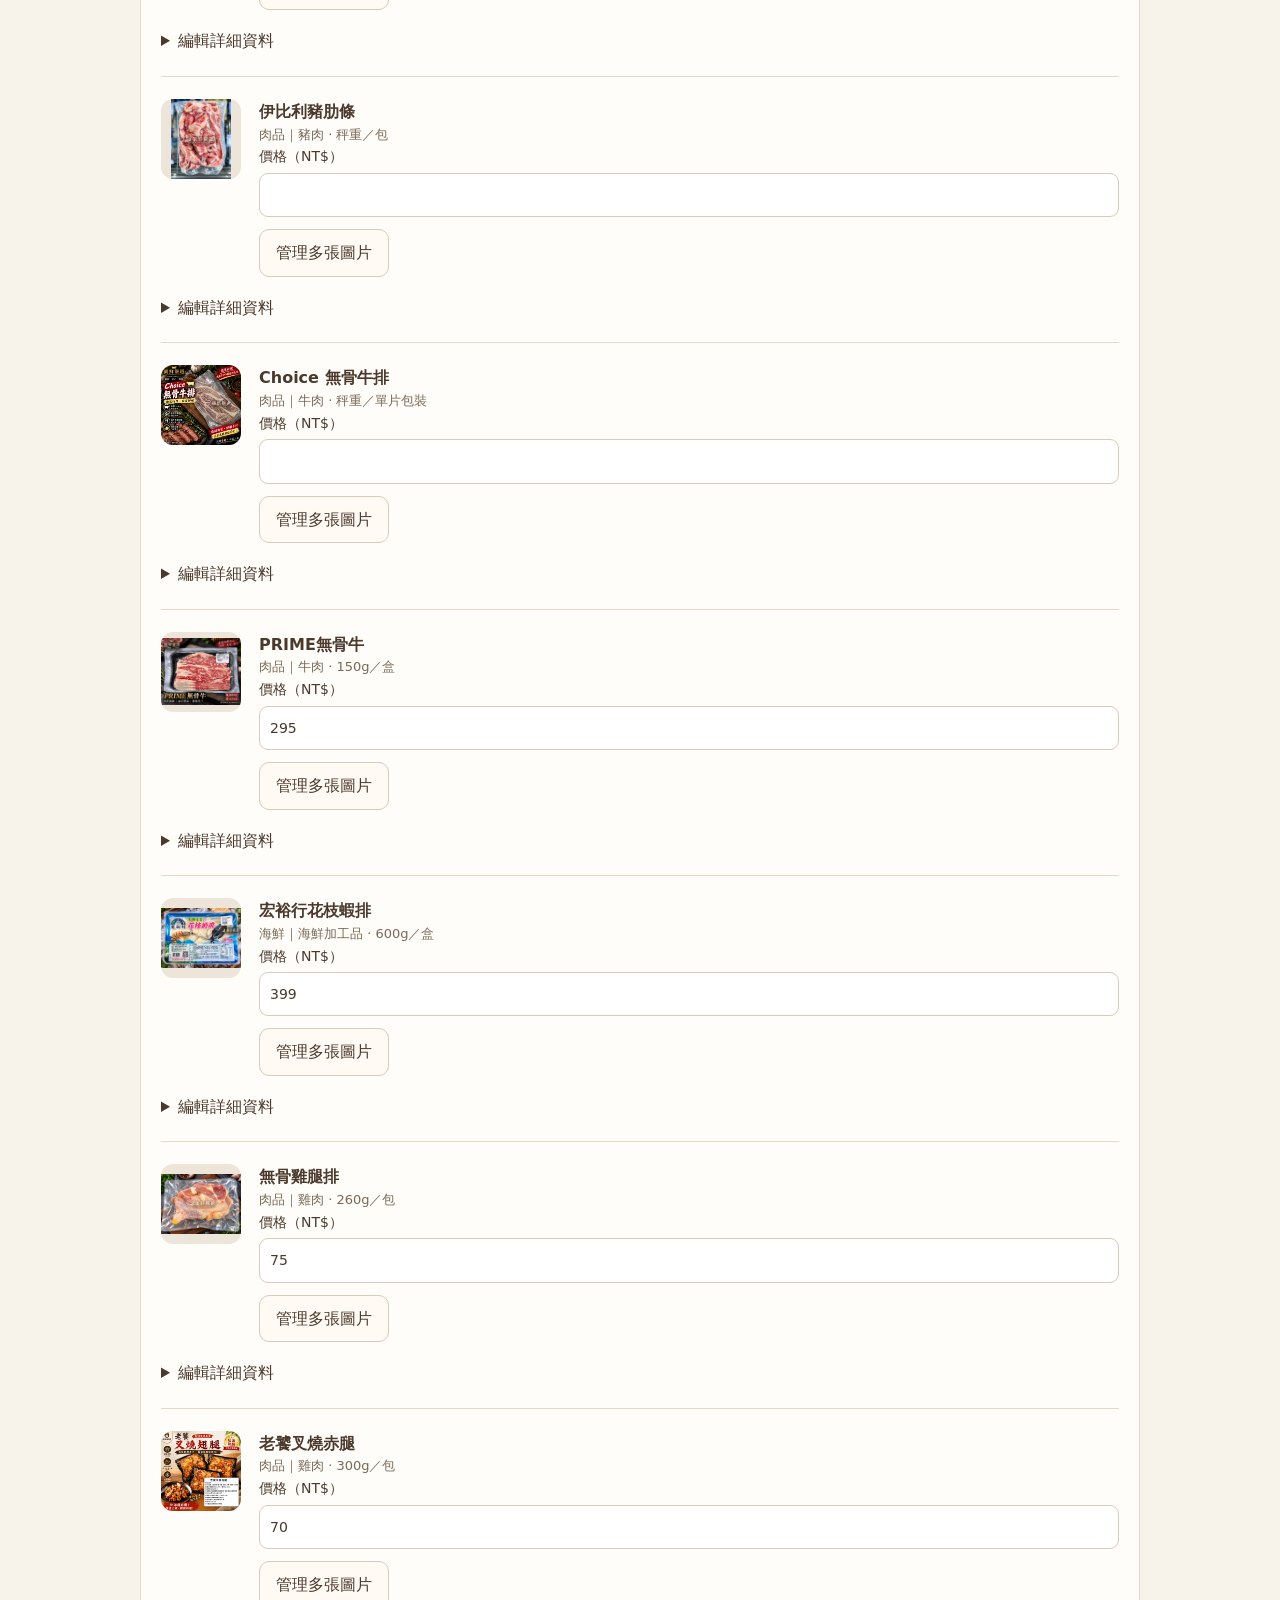
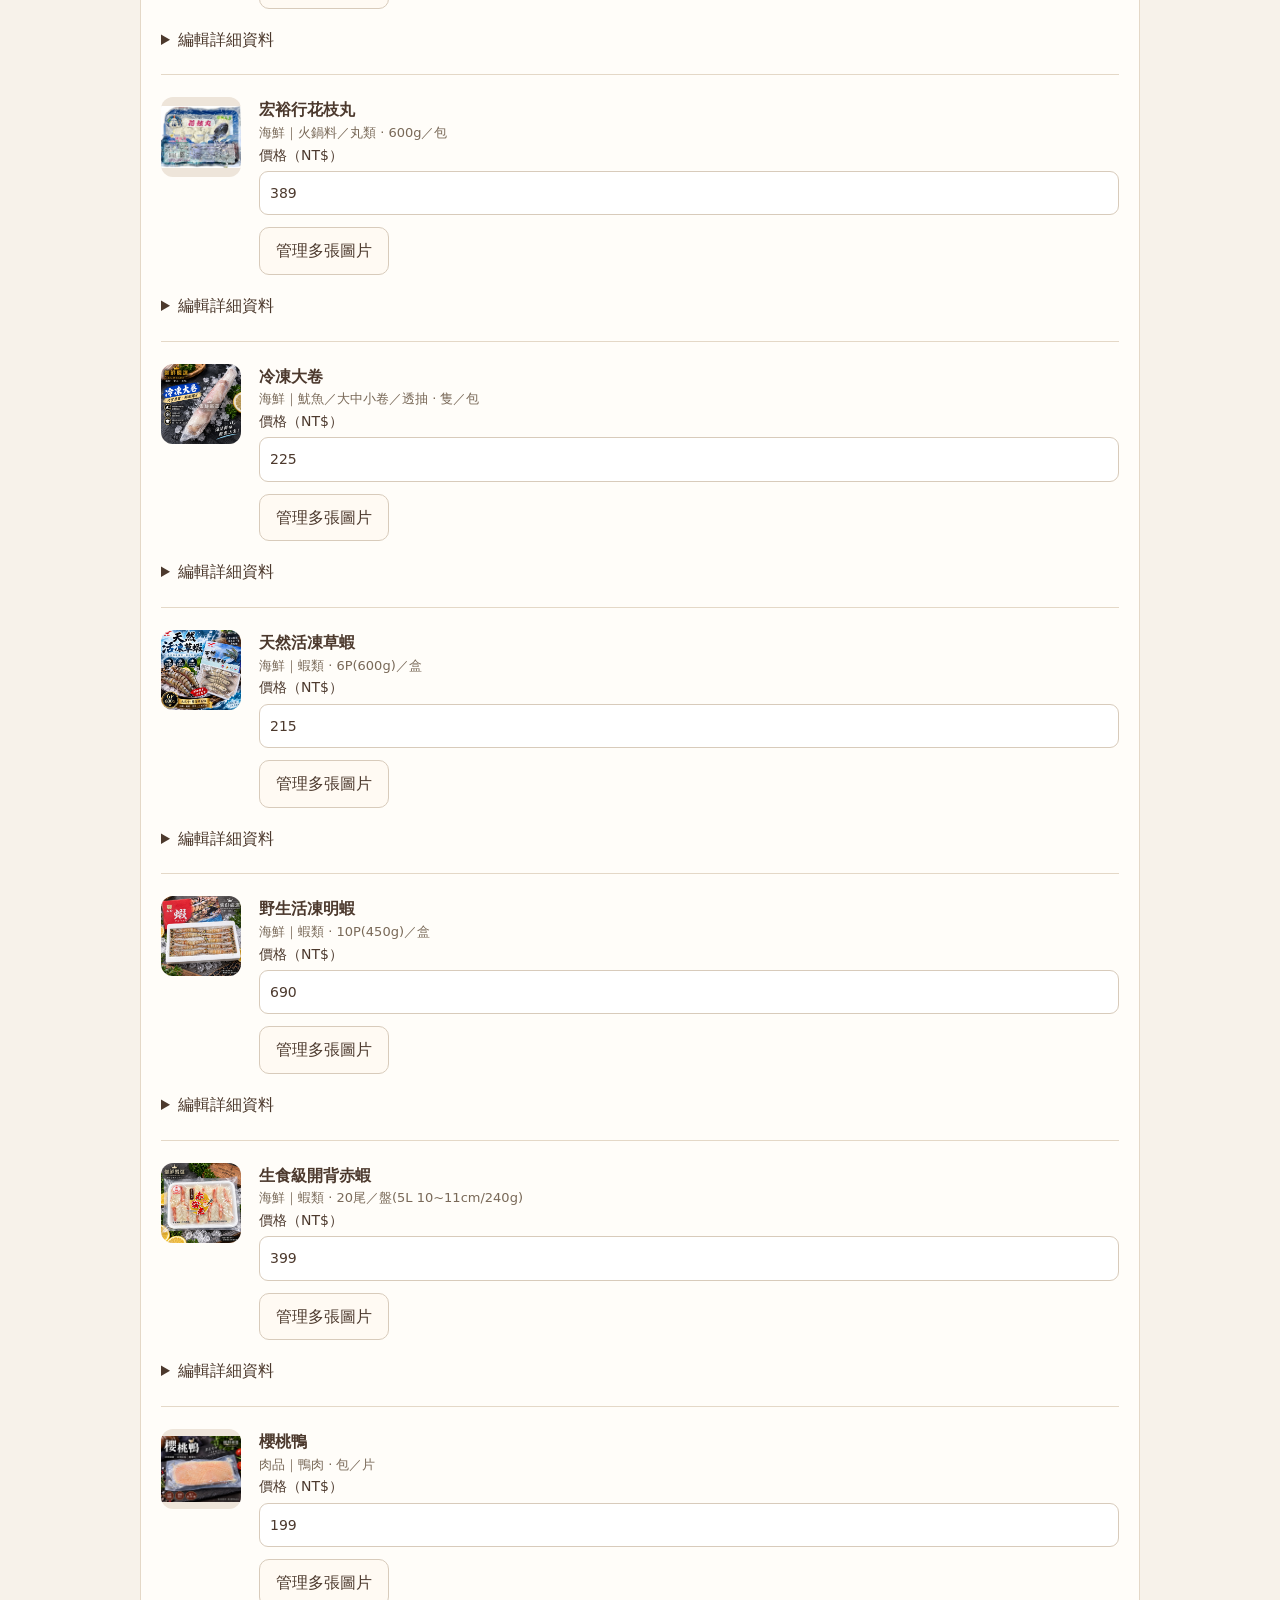
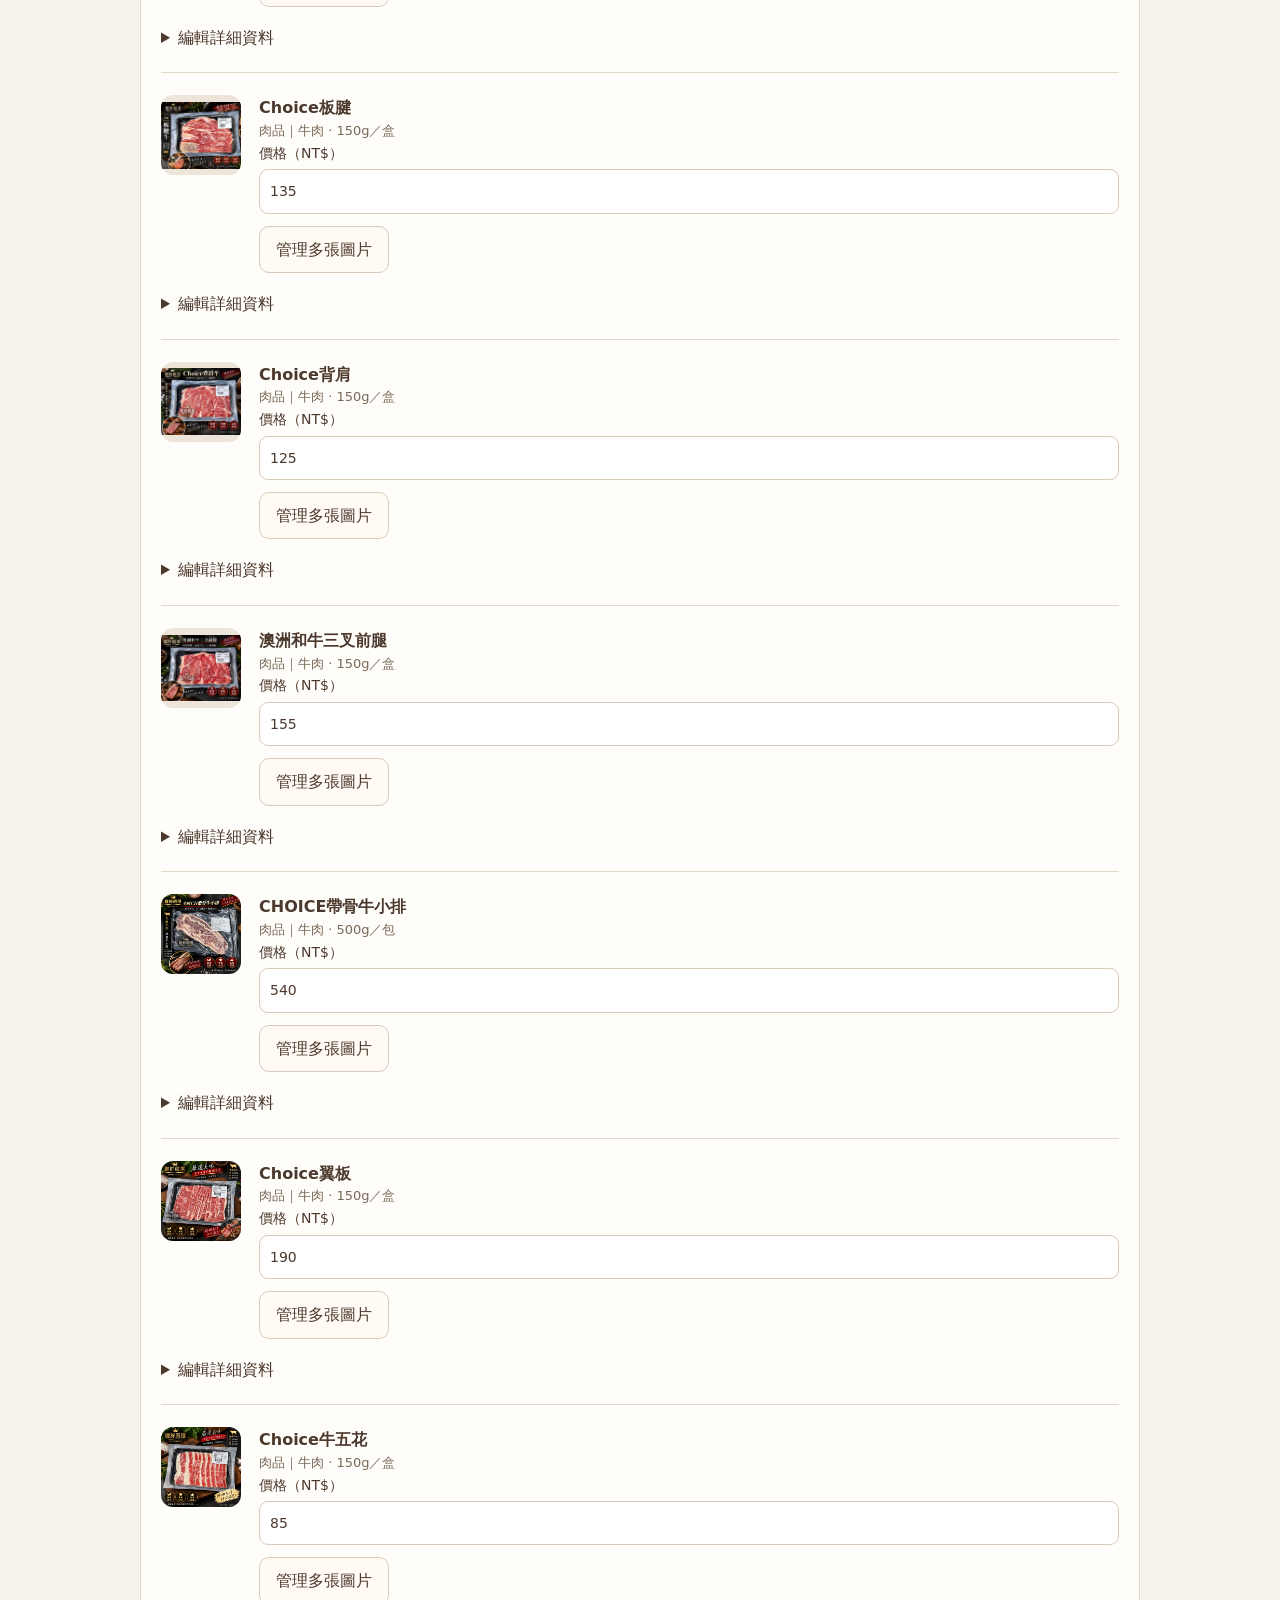
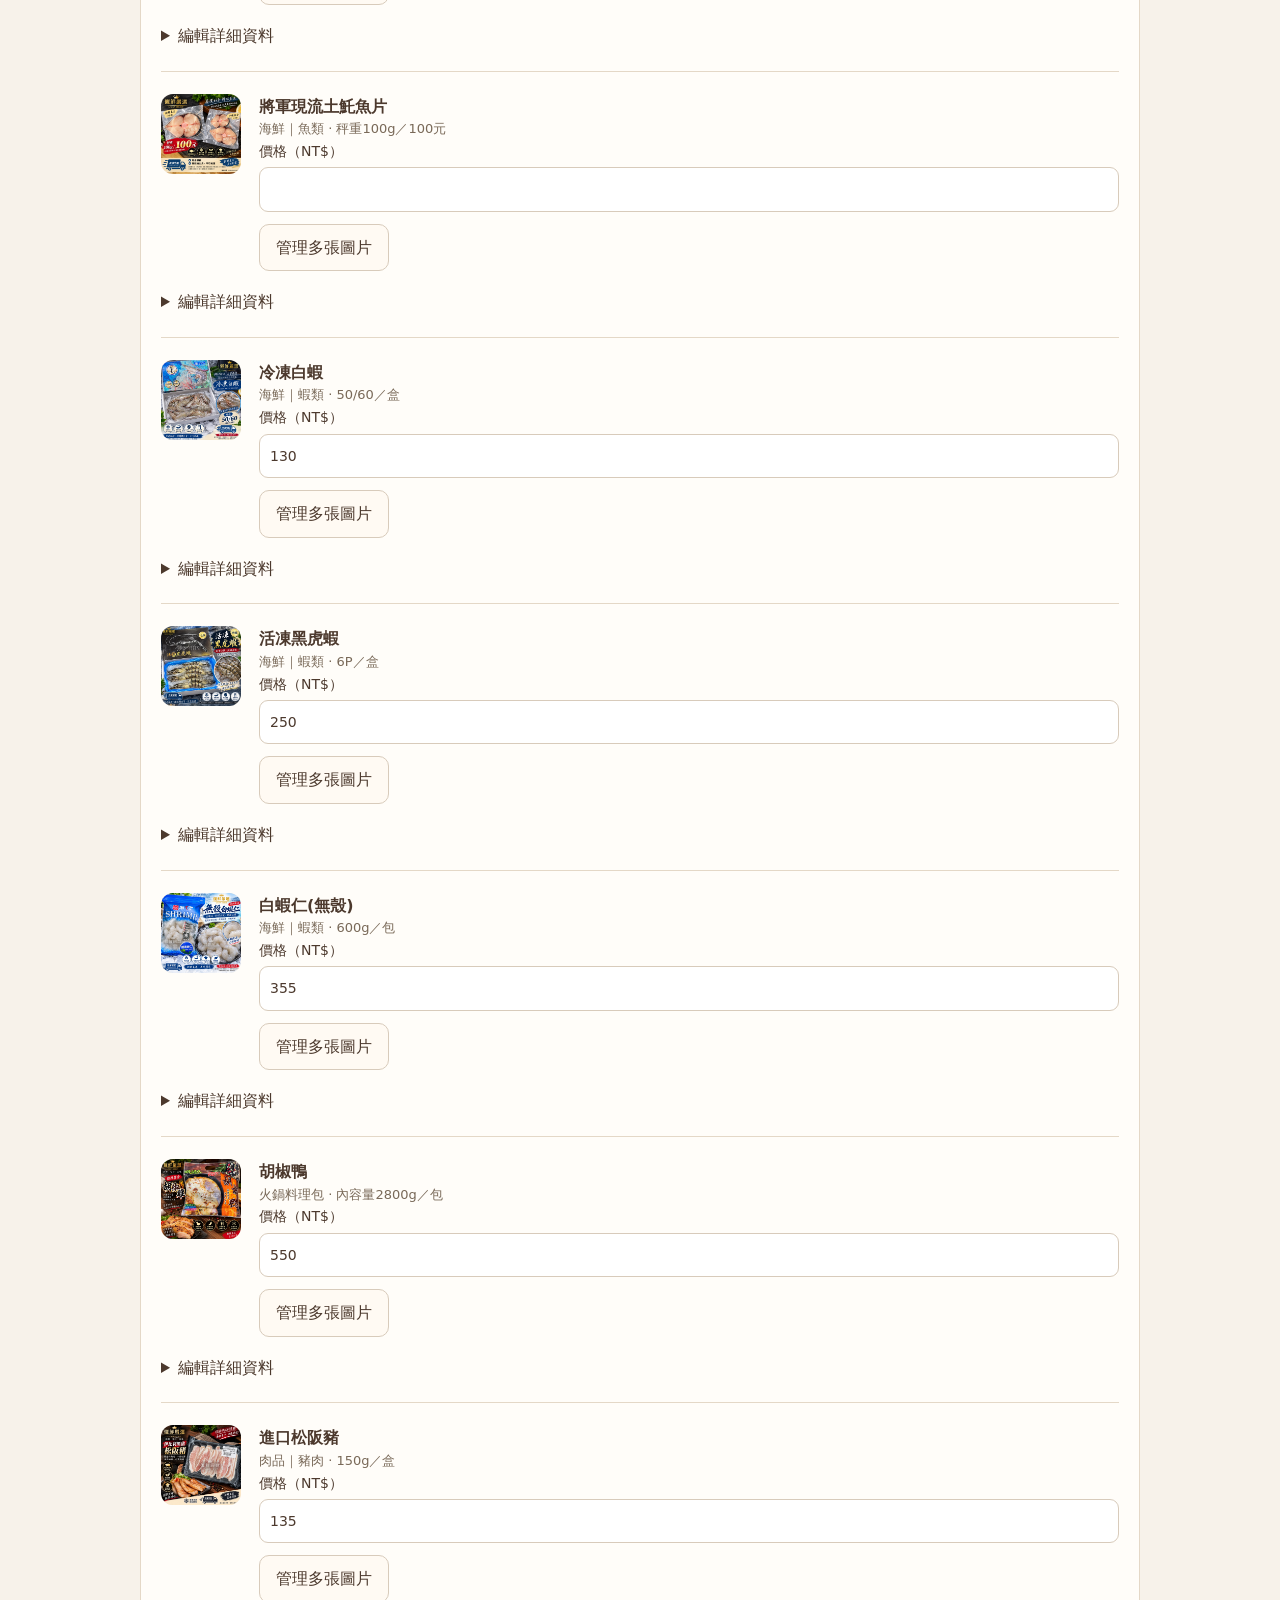
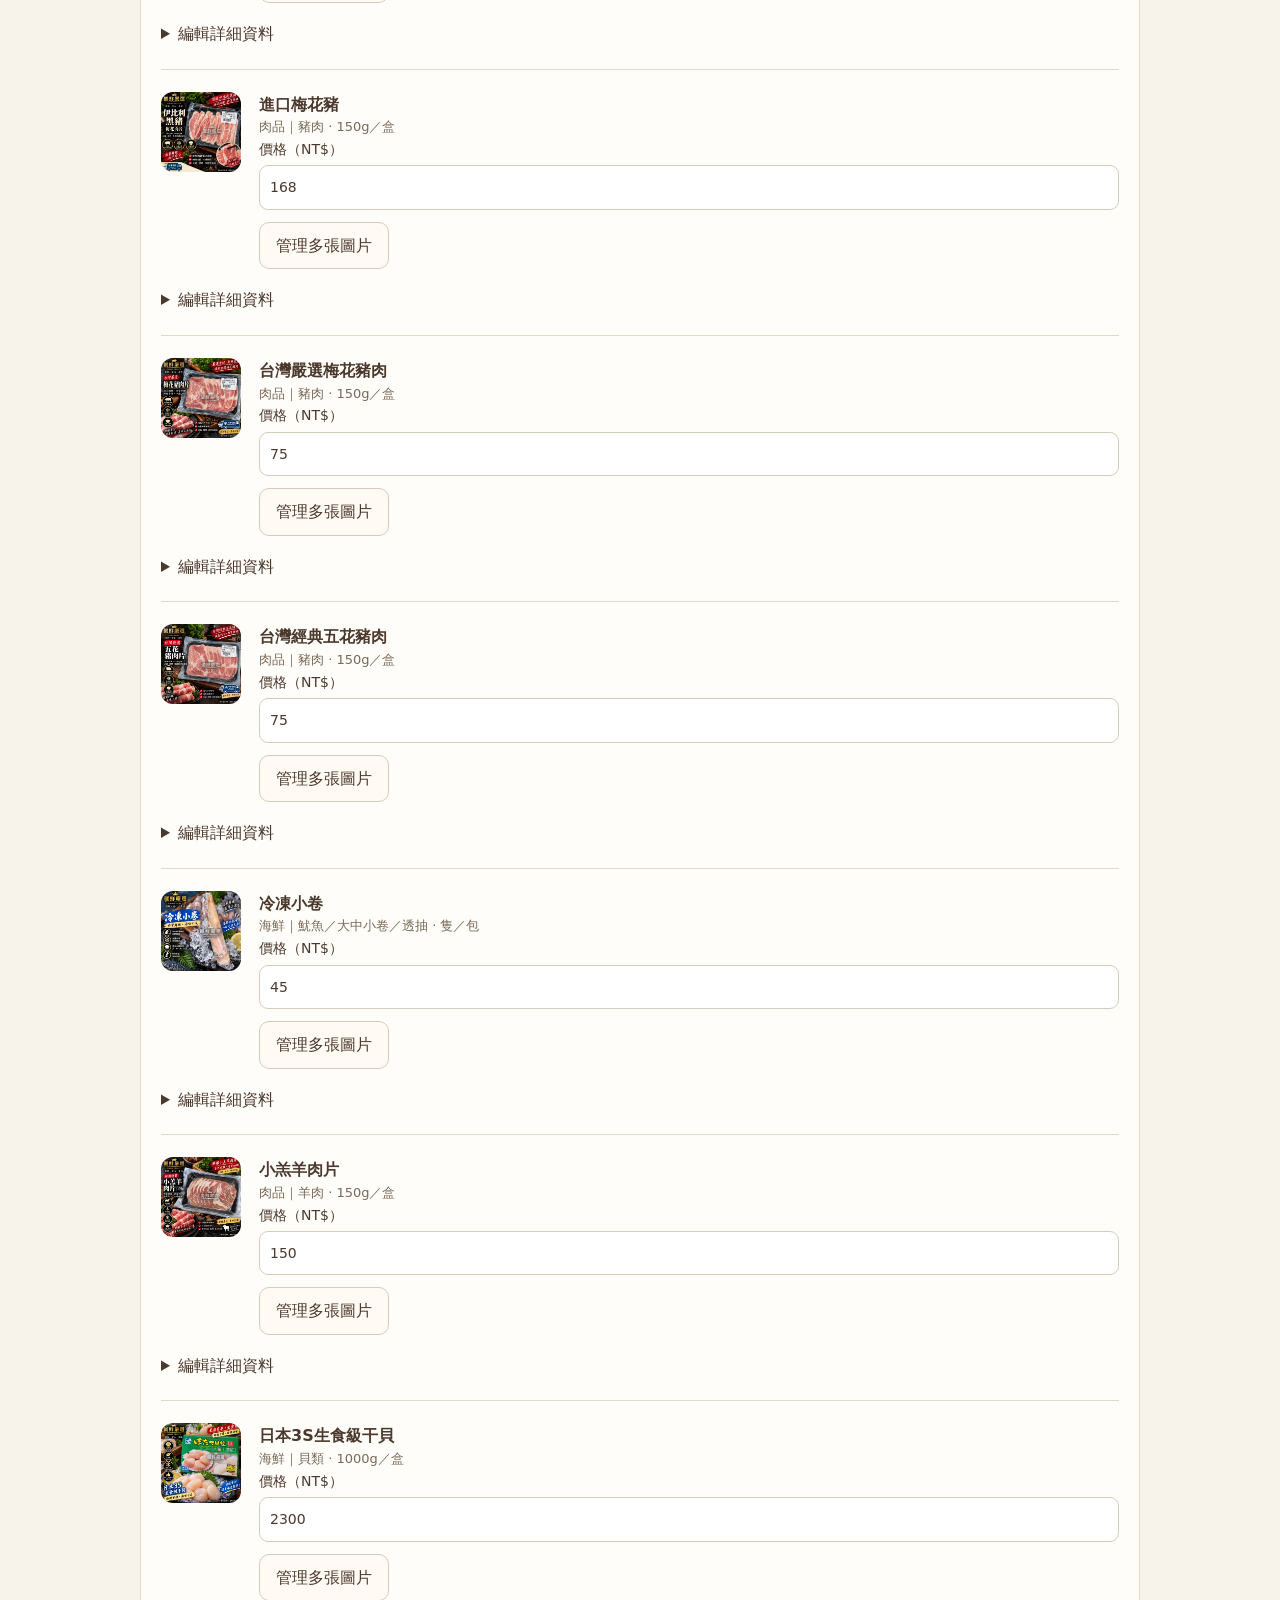
==== commit b1fc7c90: "Add searchable product gallery management with multiple uploads, ordering and draft-safe publishing" ====
--- a/admin.html
+++ b/admin.html
@@ -5,7 +5,7 @@
 <meta name="robots" content="noindex,nofollow"><title>儷鮮嚴選｜菜單管理</title>
 <style>
 *{box-sizing:border-box}body{margin:0;background:#f7f2ea;color:#4c392d;font-family:system-ui,-apple-system,"Noto Sans TC",sans-serif;line-height:1.6}header{background:#fffdf9;border-bottom:1px solid #e4d8c7;padding:22px max(18px,calc((100vw - 1000px)/2))}h1{font-size:25px;margin:0;letter-spacing:3px}header p{margin:4px 0;color:#796958}main{max-width:1036px;margin:auto;padding:20px 18px 60px}.box{background:#fffdf9;border:1px solid #e4d8c7;border-radius:18px;padding:20px;margin-bottom:18px}h2{font-size:19px;margin:0 0 12px}button,.link{border:1px solid #d8cbbb;border-radius:10px;padding:10px 16px;background:#fffaf3;color:#4c392d;font:inherit;cursor:pointer;text-decoration:none;display:inline-block}button:disabled{opacity:.5;cursor:wait}.primary{background:#4c392d;color:#fff}.danger{color:#943d36}button:focus-visible,a:focus-visible,input:focus-visible,select:focus-visible{outline:3px solid #a88758;outline-offset:3px}.toolbar{display:flex;gap:10px;flex-wrap:wrap;align-items:center}.note,small{color:#796958;font-size:13px}.row{display:grid;grid-template-columns:1fr 1fr;gap:14px}label{display:block;font-size:14px}input,select{display:block;width:100%;border:1px solid #d8cbbb;border-radius:9px;padding:10px;background:white;color:#4c392d;font:inherit;margin:5px 0 12px}.product{display:grid;grid-template-columns:150px 1fr;gap:18px;border-top:1px solid #e4d8c7;padding:22px 0}.photo{width:100%;aspect-ratio:1;object-fit:contain;background:#eee5da;border-radius:12px}.photo-note{aspect-ratio:1;background:#eee5da;border-radius:12px;display:grid;place-items:center;font-size:13px;color:#796958}.category{display:flex;align-items:center;gap:8px;margin-bottom:8px}.category input{margin:0;flex:1;min-width:0}.category button{white-space:nowrap}.category-name{flex:1;overflow-wrap:anywhere}.preview-grid{display:grid;grid-template-columns:repeat(3,minmax(0,1fr));gap:12px}.preview-card{border:1px solid #e4d8c7;border-radius:12px;padding:12px;overflow-wrap:anywhere}.preview-card strong{display:block}.preview-card img{width:100%;aspect-ratio:1;object-fit:contain}.price{color:#986d32;font-weight:700}#message{white-space:pre-line}summary{cursor:pointer}fieldset{border:0;margin:0;padding:0;min-width:0}@media(max-width:600px){.row{grid-template-columns:1fr;gap:0}.product{grid-template-columns:1fr}.product-photo{max-width:220px}.preview-grid{grid-template-columns:repeat(2,minmax(0,1fr))}.category{flex-wrap:wrap}}
-[hidden]{display:none!important}.product{grid-template-columns:80px 1fr}.product>details{grid-column:1/-1}.product>details[open]{border-top:1px solid #e4d8c7;padding-top:12px}.product>details>.product-photo{max-width:180px}#product-count{font-size:14px}#message{position:sticky;top:0;background:#fff4dc;padding:12px;z-index:2}</style>
+[hidden]{display:none!important}.product{grid-template-columns:80px 1fr}.product>details{grid-column:1/-1}.product>details[open]{border-top:1px solid #e4d8c7;padding-top:12px}.product>details>.product-photo{max-width:180px}#product-count{font-size:14px}#message{position:sticky;top:0;background:#fff4dc;padding:12px;z-index:2}.gallery-editor{margin:20px 0;padding:16px;border:1px solid #e4d8c7;border-radius:12px}.gallery-grid{display:grid;grid-template-columns:repeat(auto-fill,minmax(160px,1fr));gap:14px}.gallery-card{min-width:0}.gallery-card button{padding:6px 10px;font-size:14px}.gallery-card img{height:150px}.gallery-editor h3{margin:0}</style>
 </head>
 <body><p style="text-align:center;padding:16px"><a href="./orders-admin.html">訂單管理：登入查看訂單、核款與出貨 →</a></p>
 <header><h1>儷鮮嚴選｜菜單管理</h1><p>新增分類、上傳照片、編輯商品與價格。</p><a class="link" href="./" target="_blank" rel="noopener">查看官網 ↗</a></header>
@@ -31,7 +31,7 @@
 "use strict";
 const API = "https://api.github.com/repos/w2082068-ai/lixian-website";
 const $ = id => document.getElementById(id);
-let autoSaveTimer, publishing=false;
+let autoSaveTimer, publishing=false, processingPhotos=false;
 let products = [], categories = [], photos = {}, baseline = null, db, dirty = false, pendingSave = Promise.resolve();
 function node(tag, text, className) { const e = document.createElement(tag); if(text !== undefined) e.textContent = text; if(className) e.className = className; return e; }
 function message(text) { $("message").textContent = text; }
@@ -80,23 +80,66 @@
  });
 }
 function showPhoto(container,p){
- container.replaceChildren();const src=photos[p.id]?.data || p.image;
+ container.replaceChildren();const src=photoSource(p.image);
  if(src){const img=node("img");img.className="photo";img.alt=p.name || "商品照片";img.src=src;img.addEventListener("error",()=>container.replaceChildren(node("div","商品照片準備中","photo-note")),{once:true});container.append(img);}
  else container.append(node("div","商品照片準備中","photo-note"));
 }
-async function pickPhoto(file,p,container){
- if(!file)return;
- if(!["image/jpeg","image/png","image/webp"].includes(file.type))return message("請選擇 JPG、PNG 或 WebP 照片。");
- if(file.size>10*1024*1024)return message("照片請小於 10 MB。");
- try {
-  const bitmap=await createImageBitmap(file);const scale=Math.min(1,1600/Math.max(bitmap.width,bitmap.height));
-  const canvas=document.createElement("canvas");canvas.width=Math.round(bitmap.width*scale);canvas.height=Math.round(bitmap.height*scale);
-  const ctx=canvas.getContext("2d");ctx.fillStyle="#fffdf9";ctx.fillRect(0,0,canvas.width,canvas.height);ctx.drawImage(bitmap,0,0,canvas.width,canvas.height);bitmap.close();
-  const data=canvas.toDataURL("image/jpeg",.88);
-  if(!products.includes(p))return;
-  p.image="images/"+p.id+"-"+crypto.randomUUID()+".jpg";photos[p.id]={path:p.image,data};
-  dirty=true;showPhoto(container,p);await saveDraft();
- }catch(error){console.error("Photo upload failed",error);message("無法讀取這張照片，請改用其他 JPG、PNG 或 WebP 圖片。");}
+function productPhotoPaths(p){return [p.image,...(Array.isArray(p.images)?p.images:[])].filter(Boolean);}
+function pendingPhotos(list=products){
+ const paths=new Set(list.flatMap(productPhotoPaths));
+ return [...new Map(Object.values(photos).filter(photo=>photo&&paths.has(photo.path)).map(photo=>[photo.path,photo])).values()];
+}
+function photoSource(path){return Object.values(photos).find(photo=>photo?.path===path)?.data||path;}
+function prunePhotos(){const paths=new Set(products.flatMap(productPhotoPaths));for(const [key,photo] of Object.entries(photos))if(!paths.has(photo?.path))delete photos[key];}
+async function preparePhoto(file){
+ if(!["image/jpeg","image/png","image/webp"].includes(file.type))throw new Error(file.name+"：請選擇 JPG、PNG 或 WebP 照片。");
+ if(file.size>10*1024*1024)throw new Error(file.name+"：每張照片請小於 10 MB。");
+ const bitmap=await createImageBitmap(file);
+ try{
+  const scale=Math.min(1,1600/Math.max(bitmap.width,bitmap.height)),canvas=document.createElement("canvas");
+  canvas.width=Math.max(1,Math.round(bitmap.width*scale));canvas.height=Math.max(1,Math.round(bitmap.height*scale));
+  const ctx=canvas.getContext("2d");ctx.fillStyle="#fffdf9";ctx.fillRect(0,0,canvas.width,canvas.height);ctx.drawImage(bitmap,0,0,canvas.width,canvas.height);
+  return {path:"images/"+crypto.randomUUID()+".jpg",data:canvas.toDataURL("image/jpeg",.88)};
+ }finally{bitmap.close();}
+}
+async function addPhotos(files,p,refresh,cover=false){
+ if(processingPhotos||publishing)return;
+ const selected=Array.from(files||[]);if(!selected.length)return;
+ processingPhotos=true;clearTimeout(autoSaveTimer);$("editor").disabled=true;$("publish").disabled=true;
+ let added=0,error;
+ try{
+  for(const file of selected){
+   message("正在處理圖片 "+(added+1)+" / "+selected.length+"…");
+   const photo=await preparePhoto(file);
+   if(!products.includes(p))break;
+   photos[photo.path]=photo;
+   if(cover)p.image=photo.path;else p.images=[...(p.images||[]),photo.path];
+   added++;dirty=true;
+  }
+ }catch(e){error=e;}
+ finally{
+  prunePhotos();refresh();if(added)await saveDraft(true);
+  processingPhotos=false;$("editor").disabled=false;$("publish").disabled=false;
+  message((added?"已加入 "+added+" 張圖片，請按「儲存並發布」更新官網。":"")+(error?" "+error.message:""));
+ }
+}
+function galleryEditor(p){
+ const section=node("section",undefined,"gallery-editor"),list=node("div",undefined,"gallery-grid");
+ const upload=node("label","新增其他圖片（可一次選多張）"),input=node("input");input.type="file";input.multiple=true;input.accept="image/jpeg,image/png,image/webp";
+ const refresh=()=>{
+  list.replaceChildren();
+  if(!p.images?.length)list.append(node("p","尚未新增其他圖片。","note"));
+  (p.images||[]).forEach((path,index)=>{
+   const card=node("div",undefined,"gallery-card"),img=node("img");img.src=photoSource(path);img.alt=(p.name||"商品")+" 圖片 "+(index+1);img.className="photo";
+   const actions=node("div",undefined,"toolbar");
+   const move=offset=>{const next=index+offset;if(next<0||next>=p.images.length)return;[p.images[index],p.images[next]]=[p.images[next],p.images[index]];dirty=true;refresh();saveDraft();};
+   const up=button("往前",()=>move(-1)),down=button("往後",()=>move(1));up.disabled=index===0;down.disabled=index===p.images.length-1;
+   actions.append(up,down,button("移除",()=>{p.images.splice(index,1);prunePhotos();dirty=true;refresh();saveDraft();},"danger"));
+   card.append(img,node("div","圖片 "+(index+1)),actions);list.append(card);
+  });
+ };
+ input.addEventListener("change",async()=>{await addPhotos(input.files,p,refresh);input.value="";});upload.append(input);
+ section.append(node("h3","商品多張圖片"),node("p","封面會先顯示，其他圖片依下方順序顯示。每張限 10 MB，可選 JPG、PNG、WebP。","note"),upload,list);refresh();return section;
 }
 function matchesProduct(p,query,category){return (!category||p.category===category)&&query.trim().toLocaleLowerCase().split(/\s+/).filter(Boolean).every(word=>[p.name,p.category,p.spec].join(" ").toLocaleLowerCase().includes(word));}
 function filterProducts(){const q=$("product-search").value,c=$("category-filter").value;let count=0;Array.from($("products").children).forEach((article,index)=>{const visible=products[index]?matchesProduct(products[index],q,c):false;article.hidden=!visible;if(visible)count++;});$("product-count").textContent="顯示 "+count+" / "+products.length+" 項商品"+(count?"":"，請試試其他關鍵字");}
@@ -106,15 +149,15 @@
  if(!products.length)$("products").append(node("p","還沒有商品，按「新增商品」開始。"));
  products.forEach(p=>{
   const article=node("article",undefined,"product");const left=node("div",undefined,"product-photo");const photo=node("div");showPhoto(photo,p);left.append(photo);
-  const upload=node("label","上傳商品照片");const input=node("input");input.type="file";input.accept="image/jpeg,image/png,image/webp";input.addEventListener("change",()=>pickPhoto(input.files[0],p,photo));upload.append(input);left.append(upload,button("移除照片",()=>{delete photos[p.id];p.image="";dirty=true;showPhoto(photo,p);saveDraft();}));
+  const upload=node("label","上傳商品封面");const input=node("input");input.type="file";input.accept="image/jpeg,image/png,image/webp";input.addEventListener("change",async()=>{await addPhotos(input.files,p,()=>{showPhoto(photo,p);showPhoto(thumb,p);},true);input.value="";});upload.append(input);left.append(upload,button("移除照片",()=>{p.image="";prunePhotos();dirty=true;showPhoto(photo,p);showPhoto(thumb,p);saveDraft();}));
   const right=node("div");right.append(field("商品名稱",p.name,v=>p.name=v));
   const row=node("div",undefined,"row");const label=node("label","分類");const select=node("select");
   categories.forEach(c=>{const option=node("option",c);option.value=c;select.append(option);});select.value=p.category;
   select.addEventListener("change",()=>{p.category=select.value;dirty=true;});label.append(select);
   row.append(label,field("價格（NT$，留白代表請洽 LINE）",p.price,v=>p.price=v,"number"));right.append(row,field("規格",p.spec,v=>p.spec=v));
-  const intro=node("label","商品詳細介紹");const textarea=node("textarea");textarea.value=p.description||"";textarea.rows=6;textarea.style.cssText="width:100%;font:inherit;padding:10px;border:1px solid #d8cbbb;border-radius:9px";textarea.addEventListener("input",()=>{p.description=textarea.value;dirty=true;});intro.append(textarea);right.append(intro,node("p","更多商品照片請在上方線上商品管理編輯；此草稿會保留已載入的多張照片。","note"));
-  right.append(button("刪除商品",async()=>{if(!await confirmAction("確定刪除「"+(p.name||"未命名商品")+"」？"))return;products=products.filter(item=>item.id!==p.id);delete photos[p.id];dirty=true;renderProducts();saveDraft();},"danger"));
-  const compact=node("div");const title=node("strong",p.name||"未命名商品");compact.append(title,node("div",p.category+" · "+(p.spec||""),"note"));const priceField=field("價格（NT$）",p.price,v=>{p.price=v;const other=right.querySelector('input[type="number"]');if(other)other.value=v;},"number");compact.append(priceField);const detail=node("details");detail.append(node("summary","編輯詳細資料"),left,right);detail.addEventListener("toggle",()=>{if(!detail.open){title.textContent=p.name||"未命名商品";priceField.querySelector("input").value=p.price??"";filterProducts();}});const thumb=node("div");showPhoto(thumb,p);thumb.style.width="80px";article.append(thumb,compact,detail);$("products").append(article);
+  const intro=node("label","商品詳細介紹");const textarea=node("textarea");textarea.value=p.description||"";textarea.rows=6;textarea.style.cssText="width:100%;font:inherit;padding:10px;border:1px solid #d8cbbb;border-radius:9px";textarea.addEventListener("input",()=>{p.description=textarea.value;dirty=true;});intro.append(textarea);right.append(intro);
+  right.append(button("刪除商品",async()=>{if(!await confirmAction("確定刪除「"+(p.name||"未命名商品")+"」？"))return;products=products.filter(item=>item.id!==p.id);prunePhotos();dirty=true;renderProducts();saveDraft();},"danger"));
+  const compact=node("div");const title=node("strong",p.name||"未命名商品");compact.append(title,node("div",p.category+" · "+(p.spec||""),"note"));const priceField=field("價格（NT$）",p.price,v=>{p.price=v;const other=right.querySelector('input[type="number"]');if(other)other.value=v;},"number");compact.append(priceField);const detail=node("details");detail.append(node("summary","編輯詳細資料"),left,galleryEditor(p),right);compact.append(button("管理多張圖片",()=>{detail.open=true;detail.querySelector(".gallery-editor").scrollIntoView({behavior:"smooth",block:"center"});}));detail.addEventListener("toggle",()=>{if(!detail.open){title.textContent=p.name||"未命名商品";priceField.querySelector("input").value=p.price??"";filterProducts();}});const thumb=node("div");showPhoto(thumb,p);thumb.style.width="80px";article.append(thumb,compact,detail);$("products").append(article);
  });
  filterProducts();
 }
@@ -126,10 +169,10 @@
  box.hidden=false;box.scrollIntoView({behavior:"smooth",block:"start"});
 }
 function validatePublish(){
+ for(const photo of pendingPhotos())if(!/^images[/][a-zA-Z0-9-]+[.]jpg$/.test(photo.path)||!/^data:image[/]jpeg;base64,[A-Za-z0-9+/=]+$/.test(photo.data))throw new Error("照片資料異常，請重新上傳商品照片。");
  if(!valid(snapshot()))throw new Error("菜單資料不完整，請檢查商品與分類。");
  for(const p of products){
-  const photo=photos[p.id];
-  if(photo && (photo.path!==p.image || !/^images[/][a-zA-Z0-9-]+[.]jpg$/.test(photo.path) || !/^data:image[/]jpeg;base64,[A-Za-z0-9+/=]+$/.test(photo.data)))throw new Error("照片資料異常，請重新上傳商品照片。");
+  if(p.images!=null && (!Array.isArray(p.images)||p.images.some(path=>typeof path!=="string"||!path.trim())))throw new Error("商品圖片資料異常，請檢查多張圖片。");
   if(!p.name.trim() || !categories.includes(p.category))throw new Error("請為每項商品填寫名稱並選擇分類。");
   const raw=String(p.price??"").trim();if(raw!=="" && (!Number.isFinite(Number(raw)) || Number(raw)<0))throw new Error("價格請填入零或正數；未確認價格請留白。");
  }
@@ -164,7 +207,7 @@
  return {products:merged,categories:mergedCategories};
 }
 async function publish(){
- if(publishing)return;publishing=true;$("publish").disabled=true;clearTimeout(autoSaveTimer);
+ if(publishing||processingPhotos)return;publishing=true;$("publish").disabled=true;clearTimeout(autoSaveTimer);
  try{
   await saveDraft(true);
   validatePublish();for(const p of products){if(!p.pageId)p.pageId=crypto.randomUUID();}if(!$("token").value.trim()){$("connection").open=true;$("token").focus();throw new Error("請先貼上發布憑證。本頁保持開啟時只需填一次。");}connectionStatus();
@@ -175,7 +218,7 @@
   const remote={};for(const name of ["products.json","categories.json"]){const item=tree.tree.find(x=>x.path===name);remote[name]=item?.sha || null;}
   const merged=await syncedMenu(remote);
   const entries=[];
-  for(const p of products){const photo=photos[p.id];if(!photo)continue;message("正在上傳商品照片…");const blob=await api("/git/blobs","POST",{content:photo.data.split(",")[1],encoding:"base64"});entries.push({path:photo.path,mode:"100644",type:"blob",sha:blob.sha});}
+  for(const photo of pendingPhotos(merged.products)){message("正在上傳商品照片…");const blob=await api("/git/blobs","POST",{content:photo.data.split(",")[1],encoding:"base64"});entries.push({path:photo.path,mode:"100644",type:"blob",sha:blob.sha});}
   for(const [path,value] of [["products.json",merged.products],["categories.json",{categories:merged.categories}]]){
    const blob=await api("/git/blobs","POST",{content:JSON.stringify(value,null,2)+"\n",encoding:"utf-8"});entries.push({path,mode:"100644",type:"blob",sha:blob.sha});remote[path]=blob.sha;
   }
@@ -191,7 +234,7 @@
 $("export").addEventListener("click",()=>{const blob=new Blob([JSON.stringify(snapshot(),null,2)],{type:"application/json"});const url=URL.createObjectURL(blob);const a=node("a");a.href=url;a.download="儷鮮嚴選-菜單備份-"+new Date().toISOString().slice(0,10)+".json";a.click();setTimeout(()=>URL.revokeObjectURL(url),1000);message("已下載菜單備份，包含草稿與本次上傳的照片。");});
 $("restore").addEventListener("click",()=>$("backup-file").click());
 $("backup-file").addEventListener("change",async()=>{try{const file=$("backup-file").files[0];if(!file)return;const state=JSON.parse(await file.text());if(!valid(state))throw new Error("這不是有效的菜單備份。");if(!await confirmAction("要以備份取代目前草稿嗎？已發布官網不受影響。"))return;({products,categories,photos={},baseline=null}=state);dirty=true;render();await saveDraft();}catch(e){message(e.message);}finally{$("backup-file").value="";}});
-window.addEventListener("beforeunload",event=>{if(dirty){event.preventDefault();event.returnValue="";}});
+window.addEventListener("beforeunload",event=>{if(dirty||processingPhotos){event.preventDefault();event.returnValue="";}});
 $("reload-online").addEventListener("click",async()=>{if(await confirmAction("載入官網目前版本並取代此瀏覽器的草稿？如需保留草稿，請先下載備份。"))init(true);});
 async function init(ignoreDraft=false){
  const previous=structuredClone(snapshot());
@@ -210,7 +253,7 @@
  }catch(e){({products,categories,photos,baseline}=previous);message(e.message);}
 }
 $("product-search").addEventListener("input",filterProducts);$("category-filter").addEventListener("change",filterProducts);$("clear-product-search").addEventListener("click",()=>{$("product-search").value="";$("category-filter").value="";filterProducts();});$("quick-save").addEventListener("click",publish);
-$("editor").addEventListener("input",event=>{if(!event.target.matches("input,textarea,select")||["product-search","category-filter","new-category","backup-file"].includes(event.target.id))return;clearTimeout(autoSaveTimer);autoSaveTimer=setTimeout(()=>saveDraft(),800);});
+$("editor").addEventListener("input",event=>{if(processingPhotos||event.target.type==="file"||!event.target.matches("input,textarea,select")||["product-search","category-filter","new-category","backup-file"].includes(event.target.id))return;clearTimeout(autoSaveTimer);autoSaveTimer=setTimeout(()=>saveDraft(),800);});
 init();
 </script>
 </body></html>
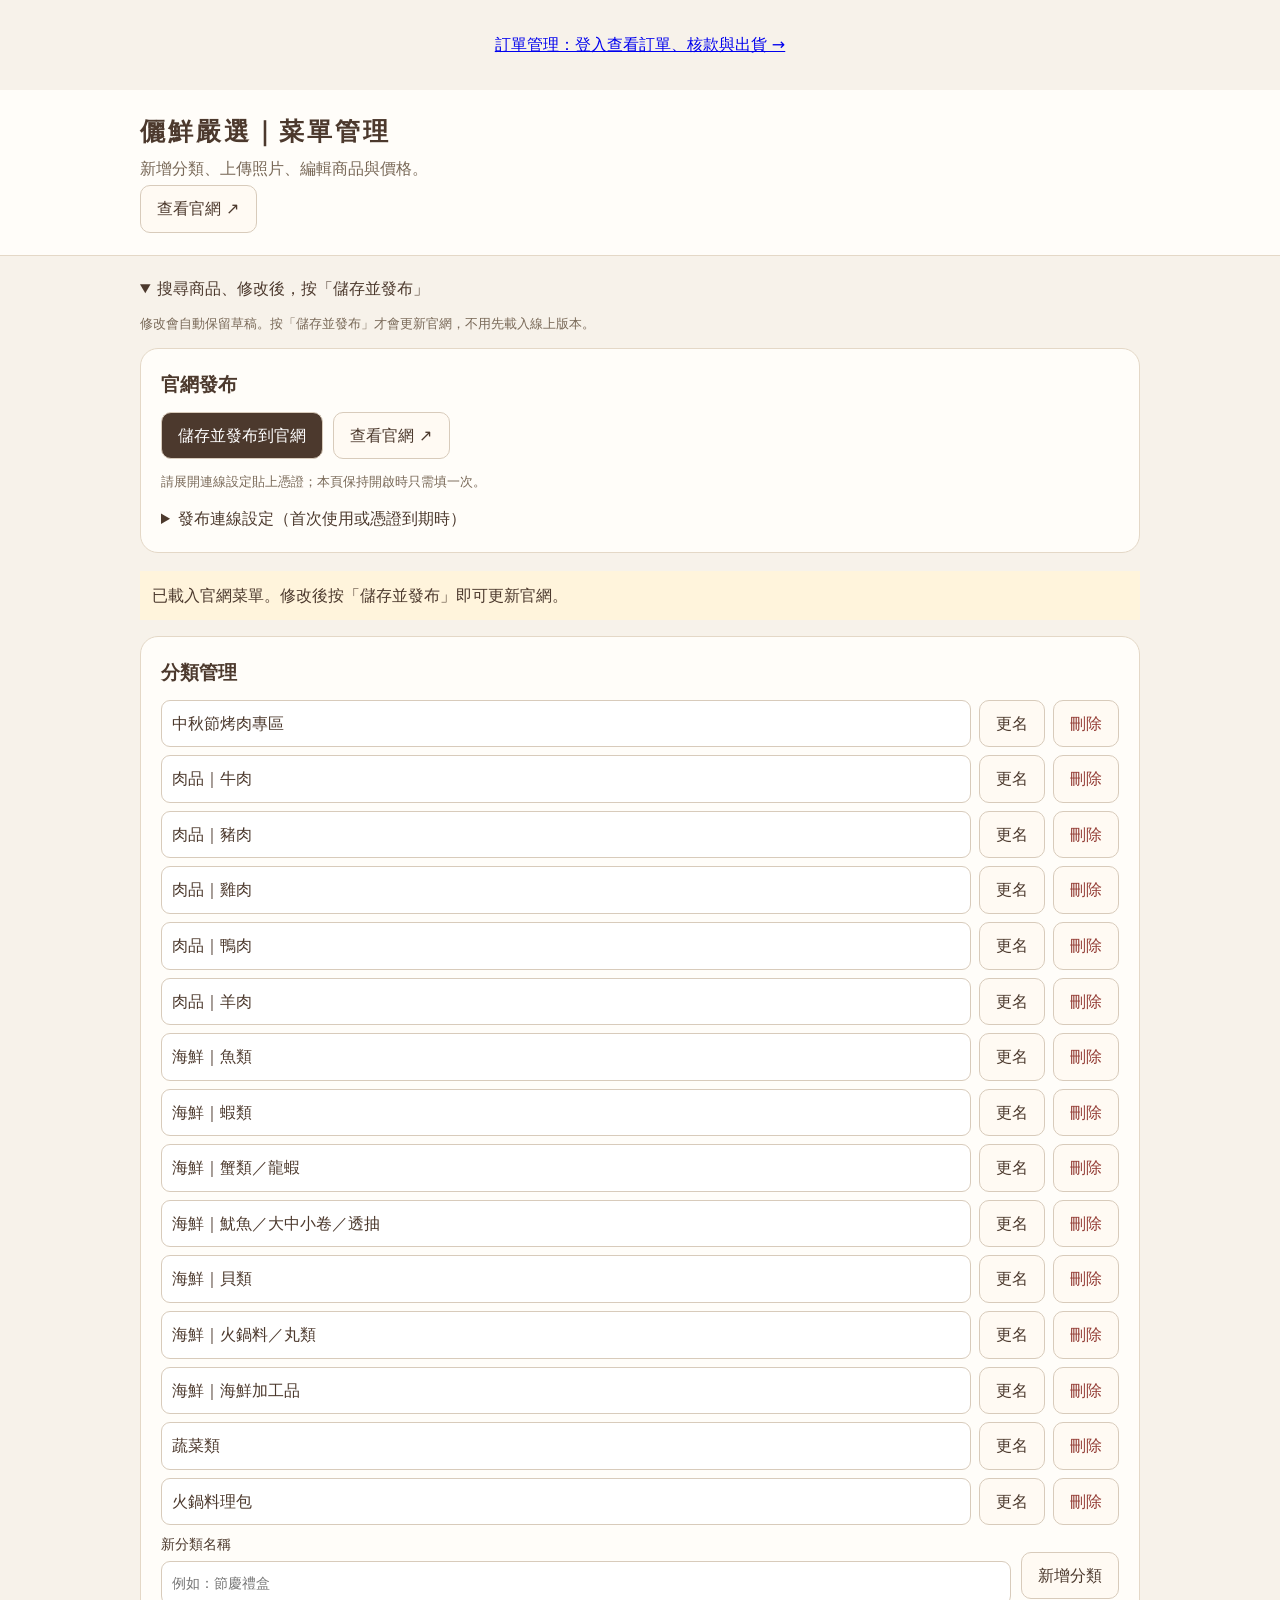
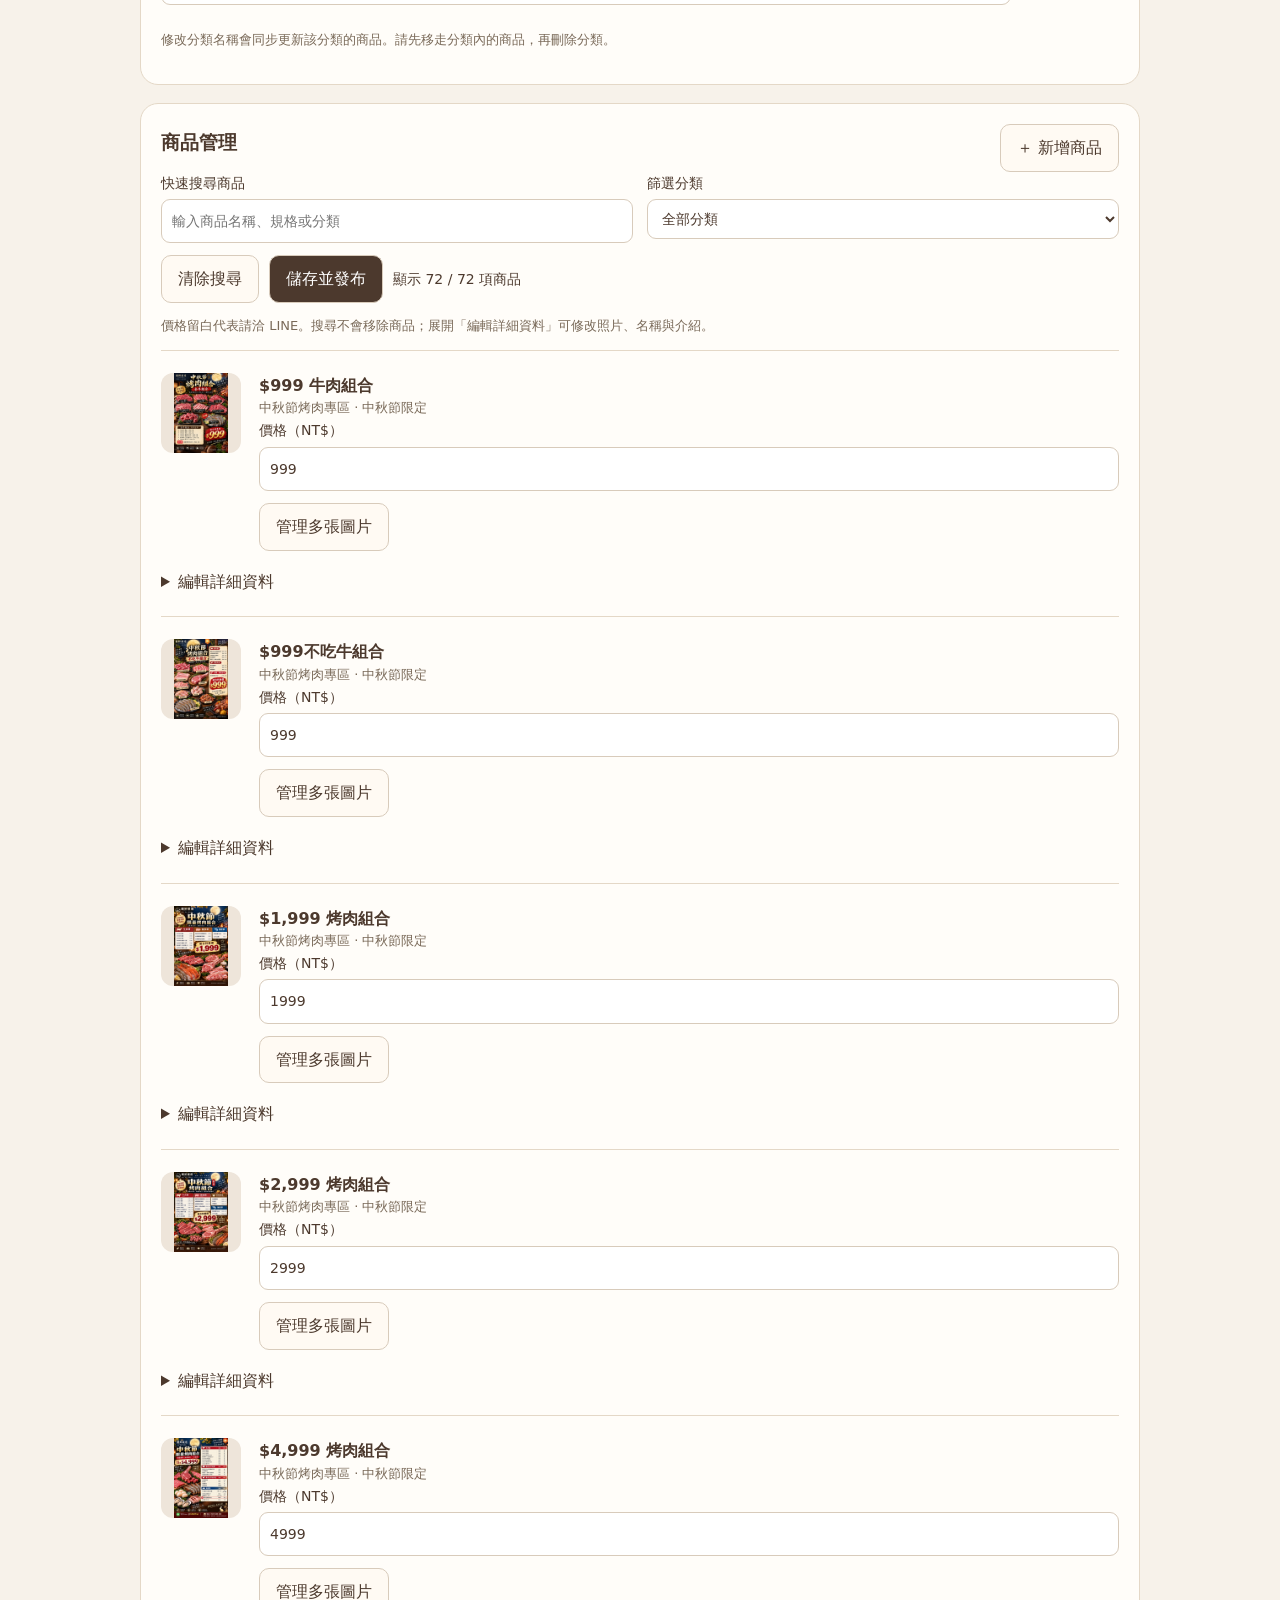
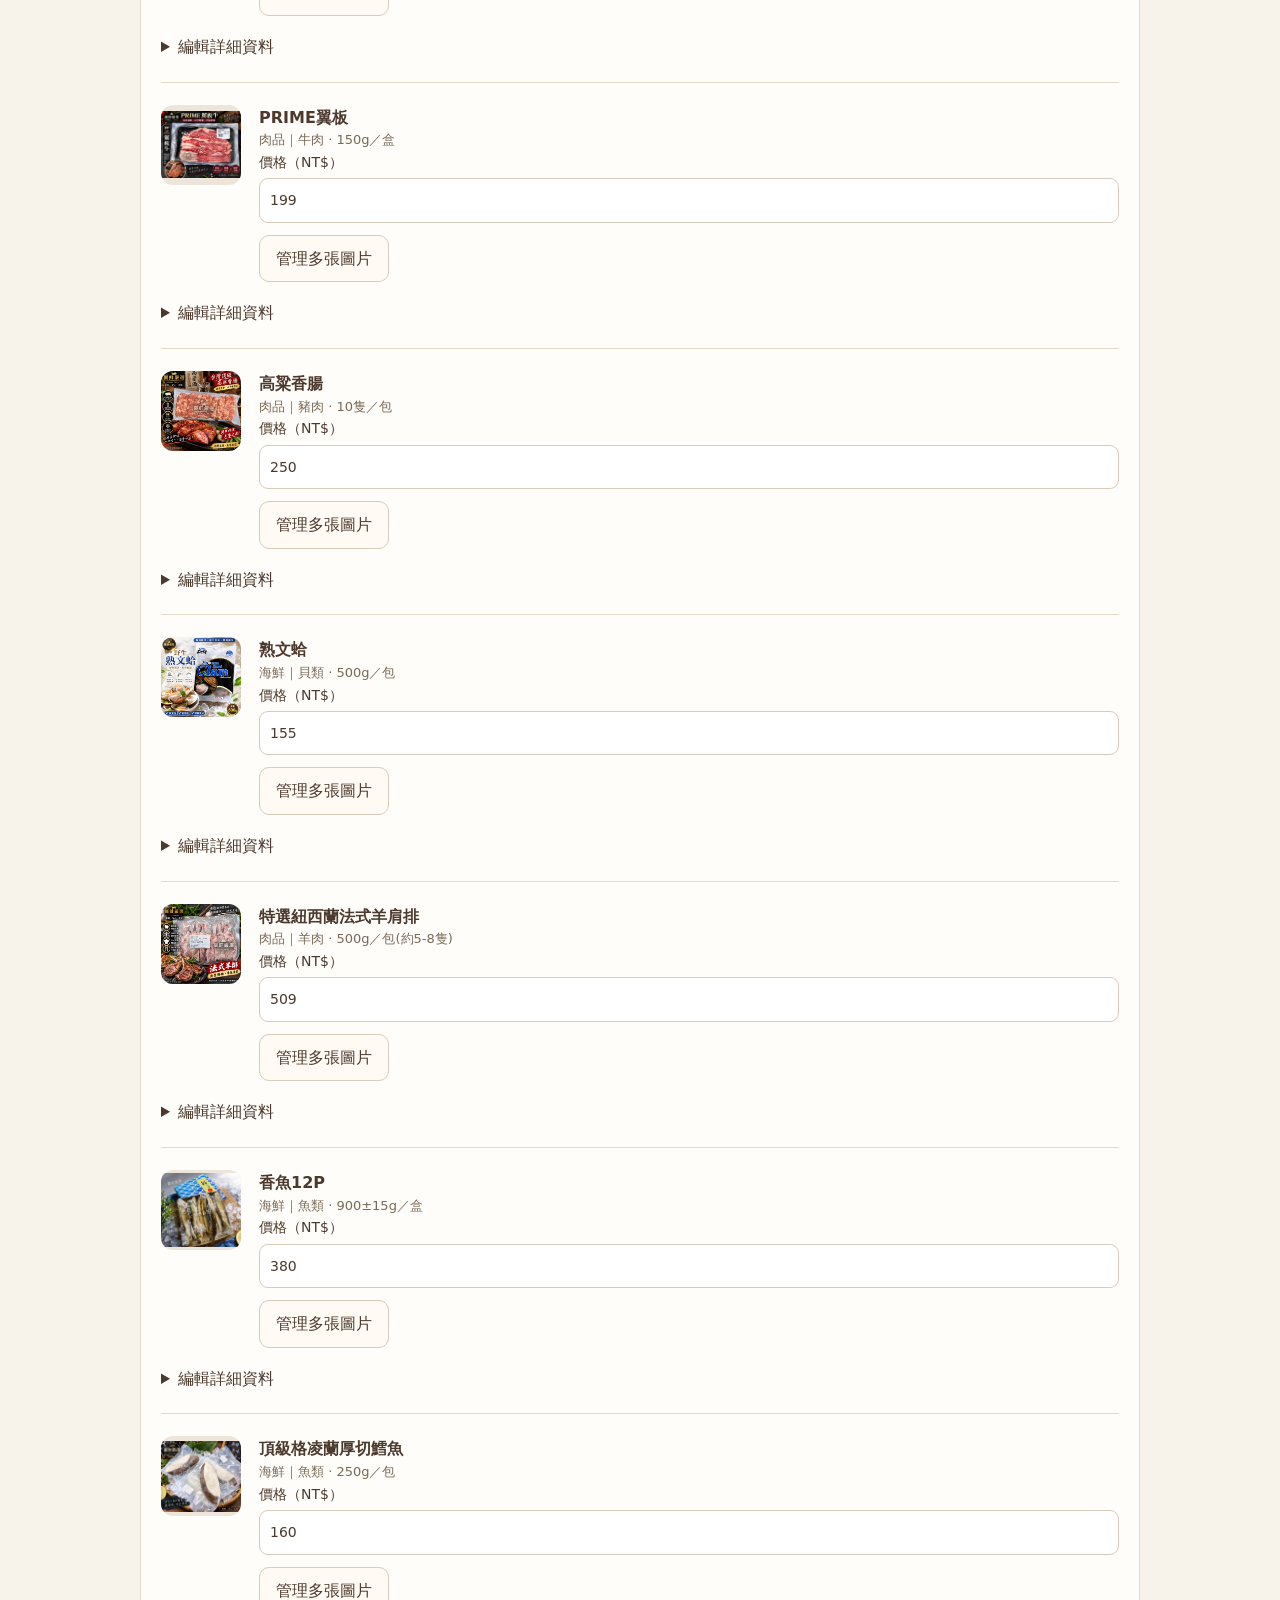
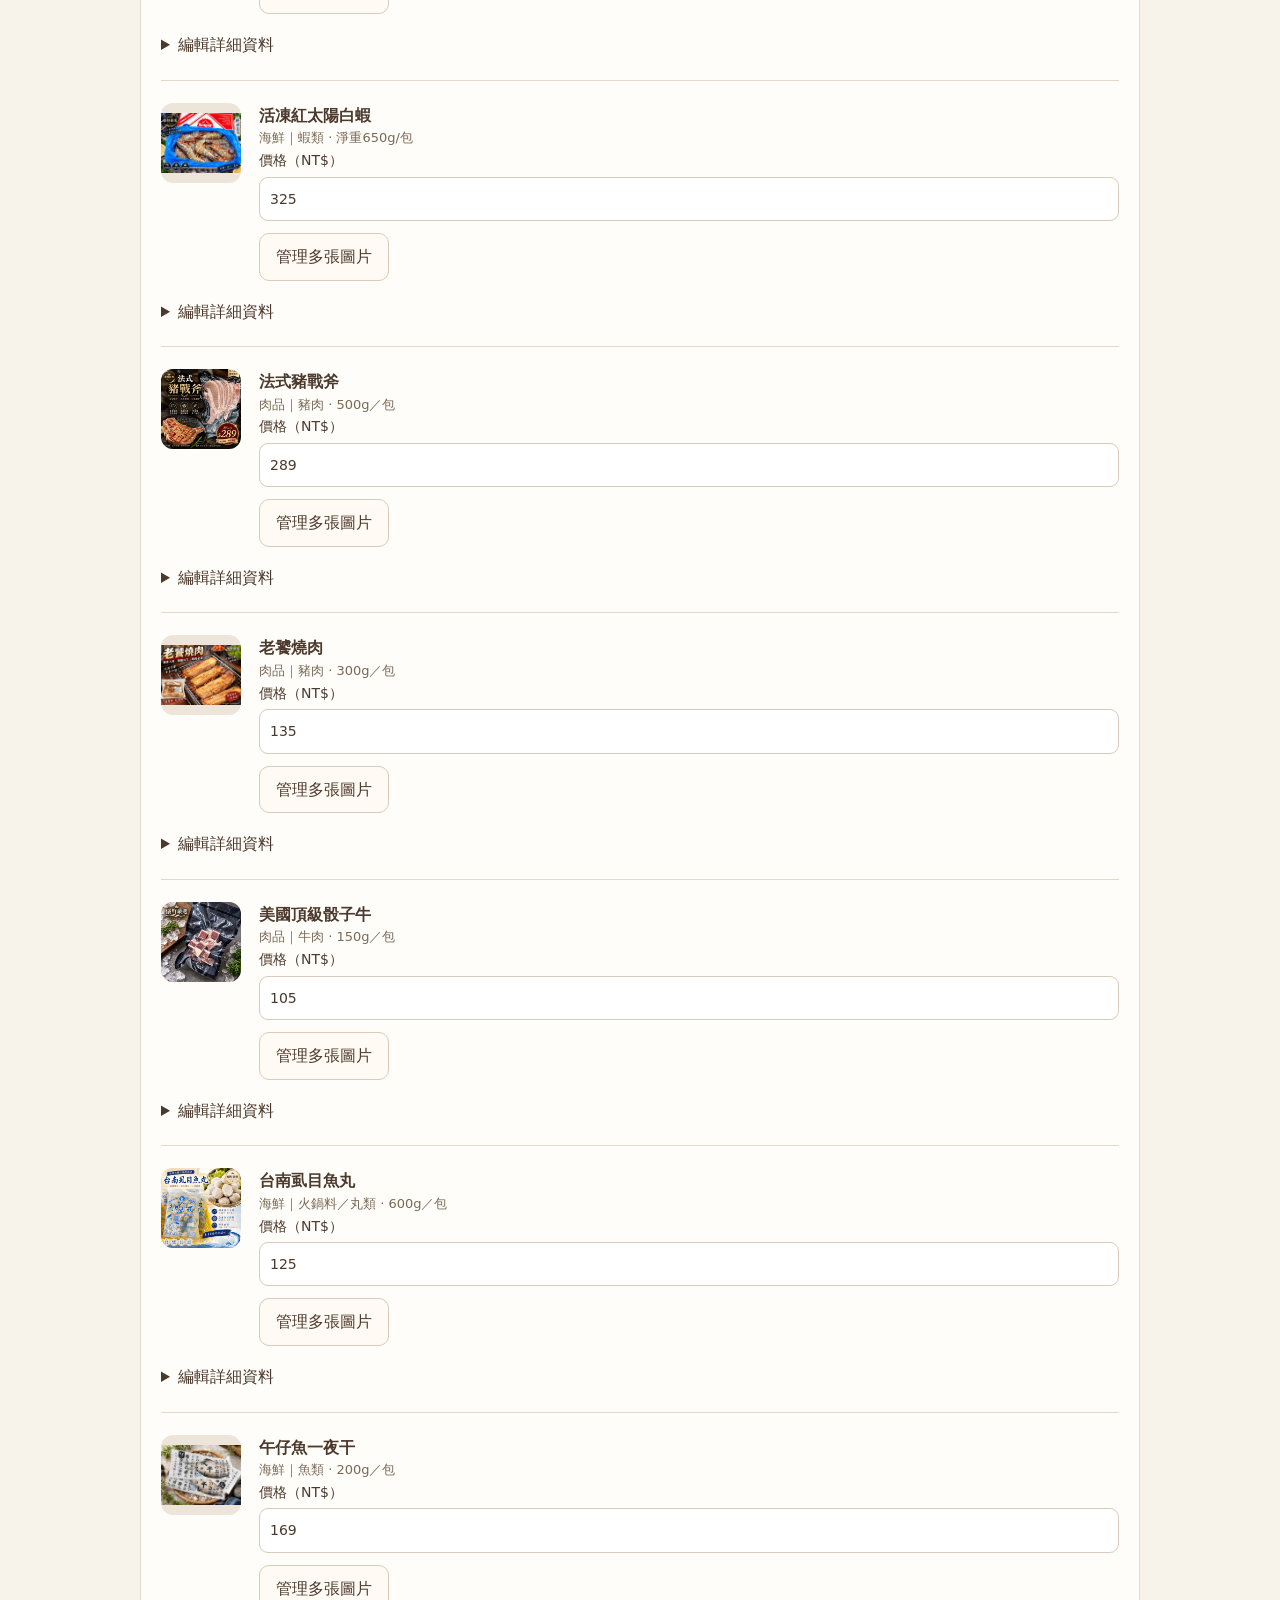
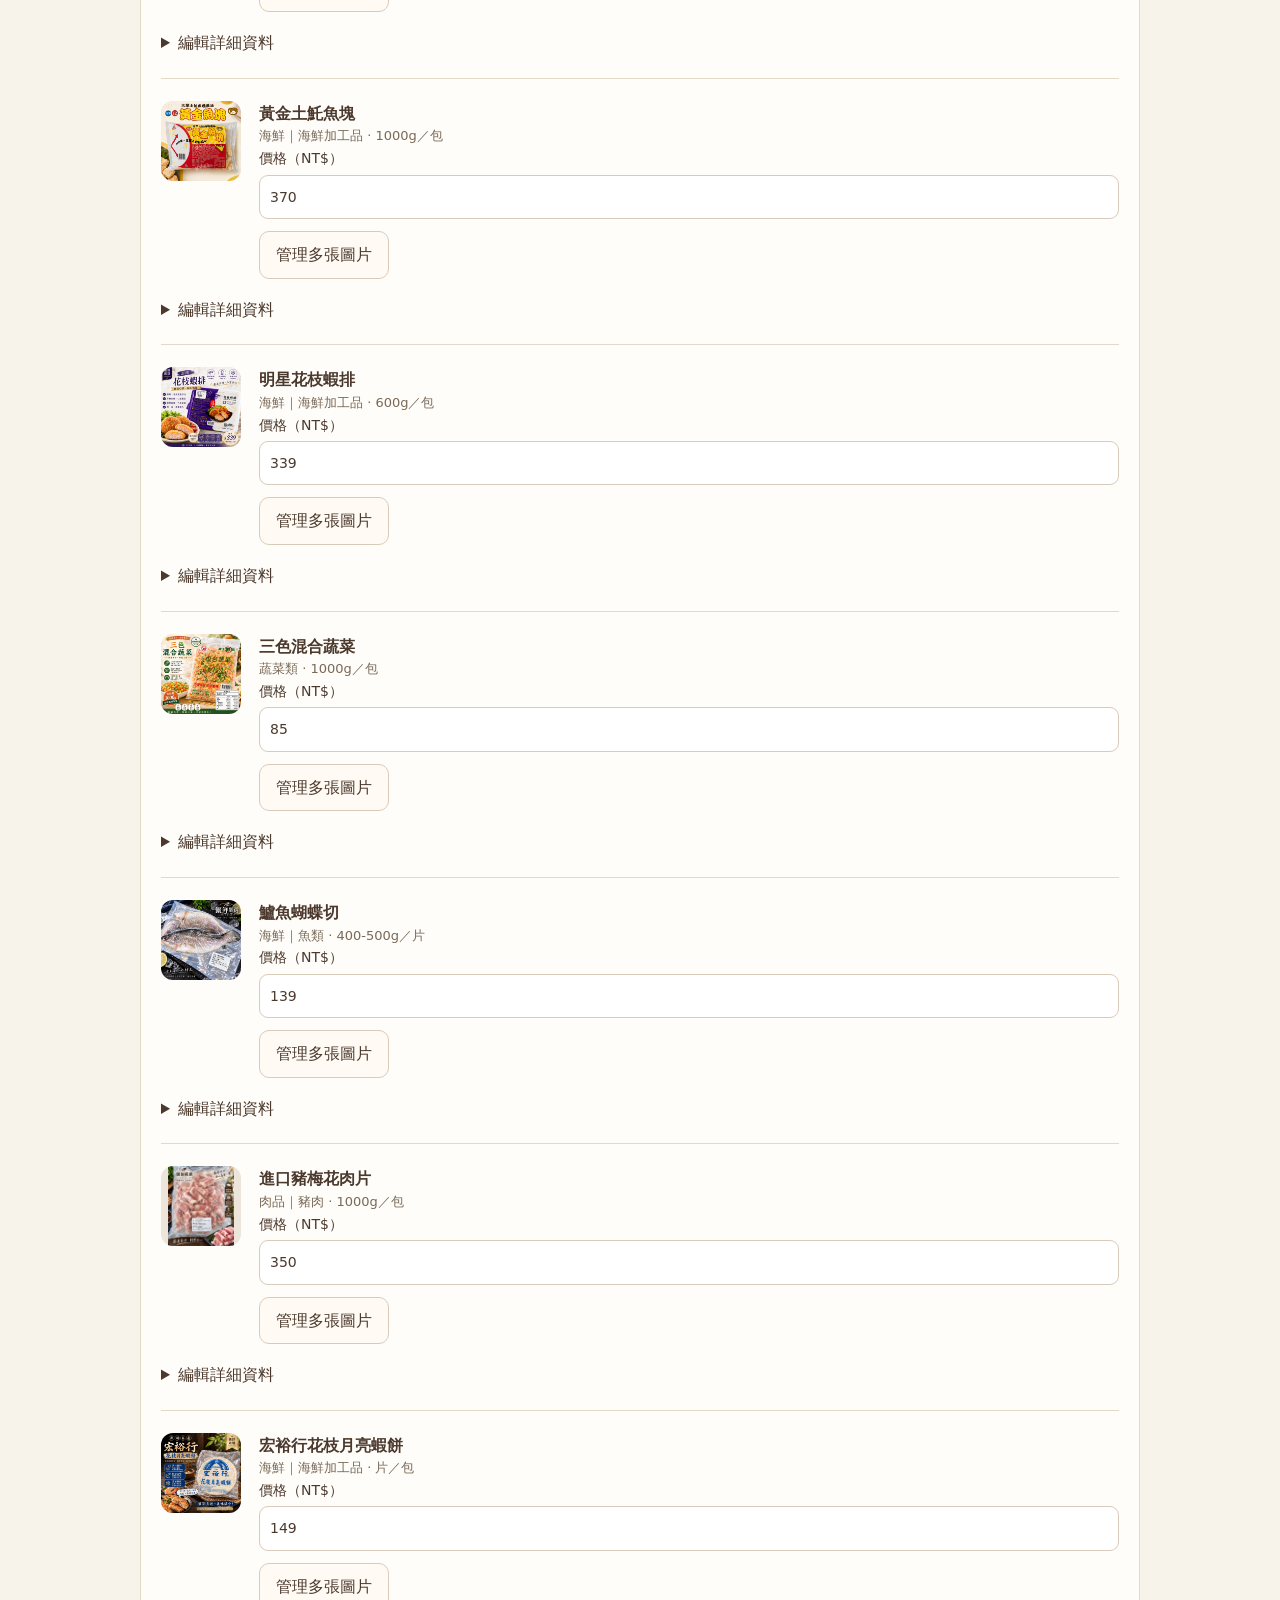
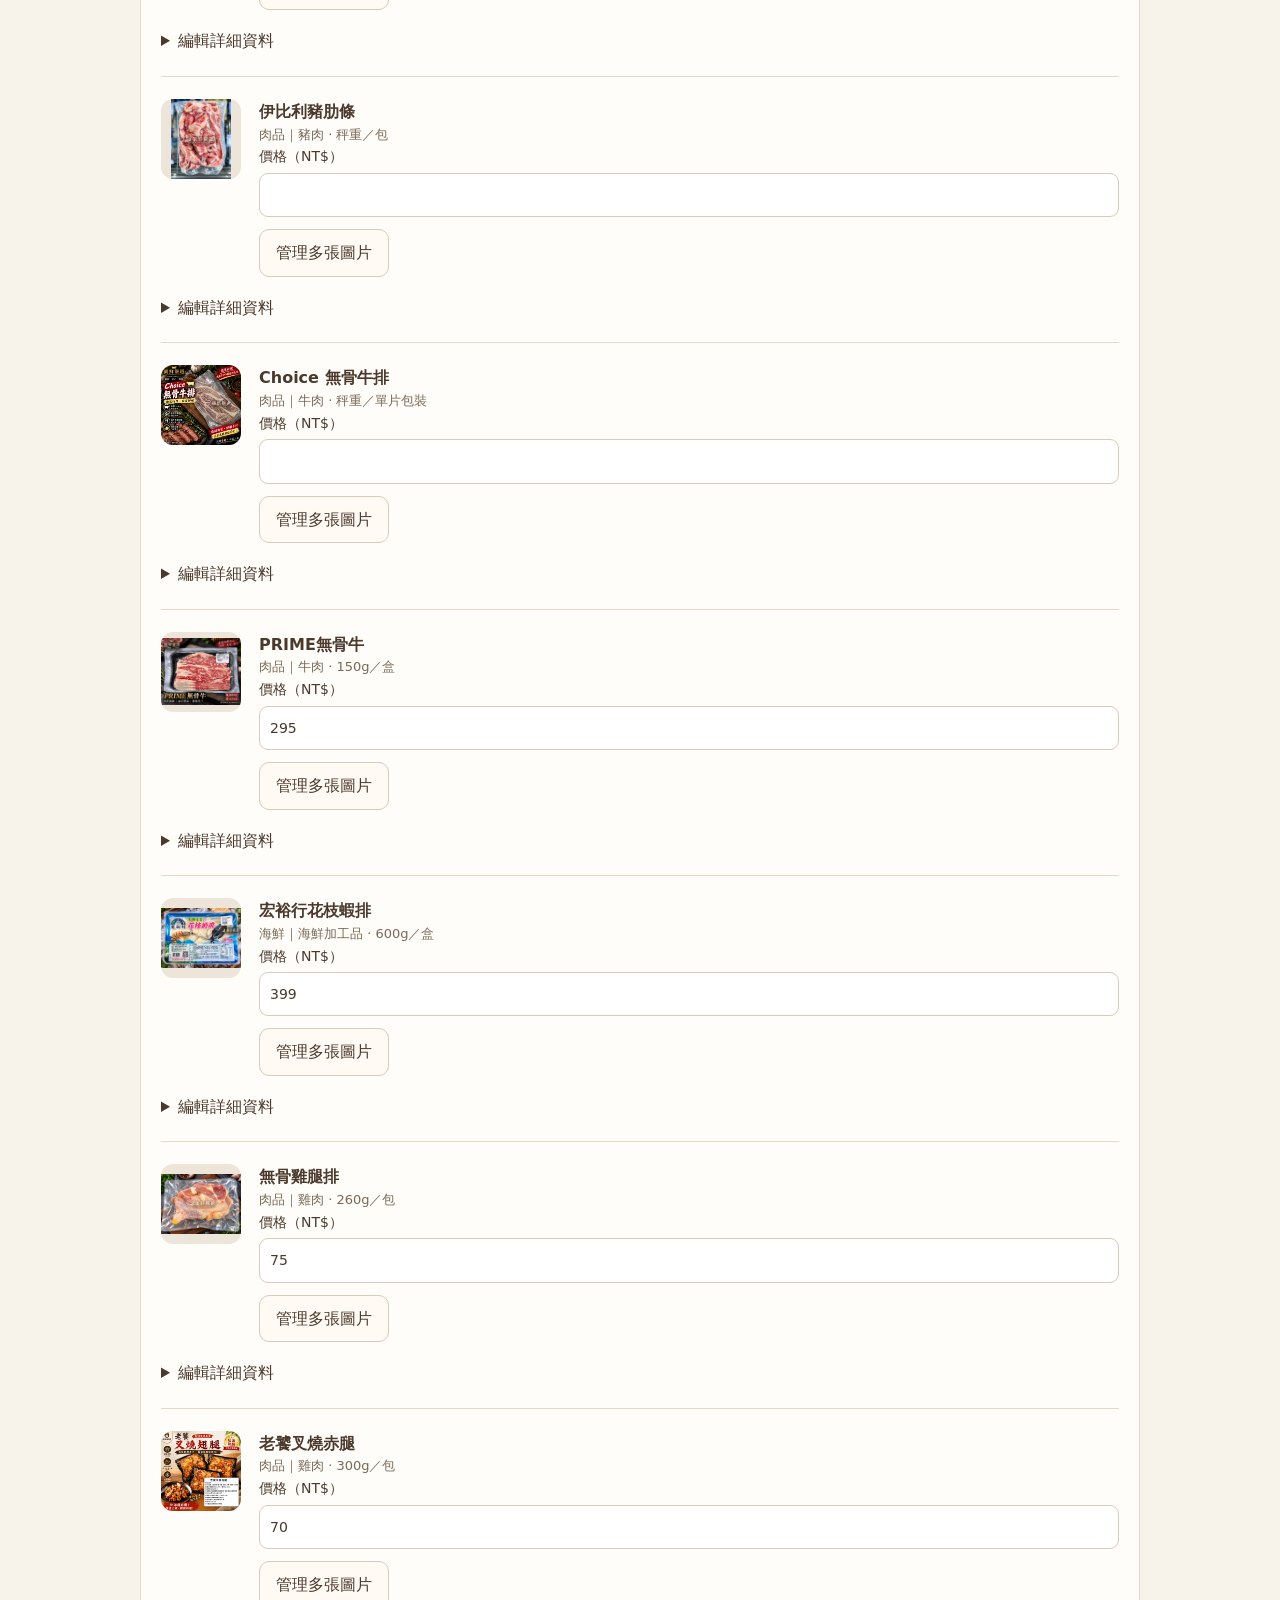
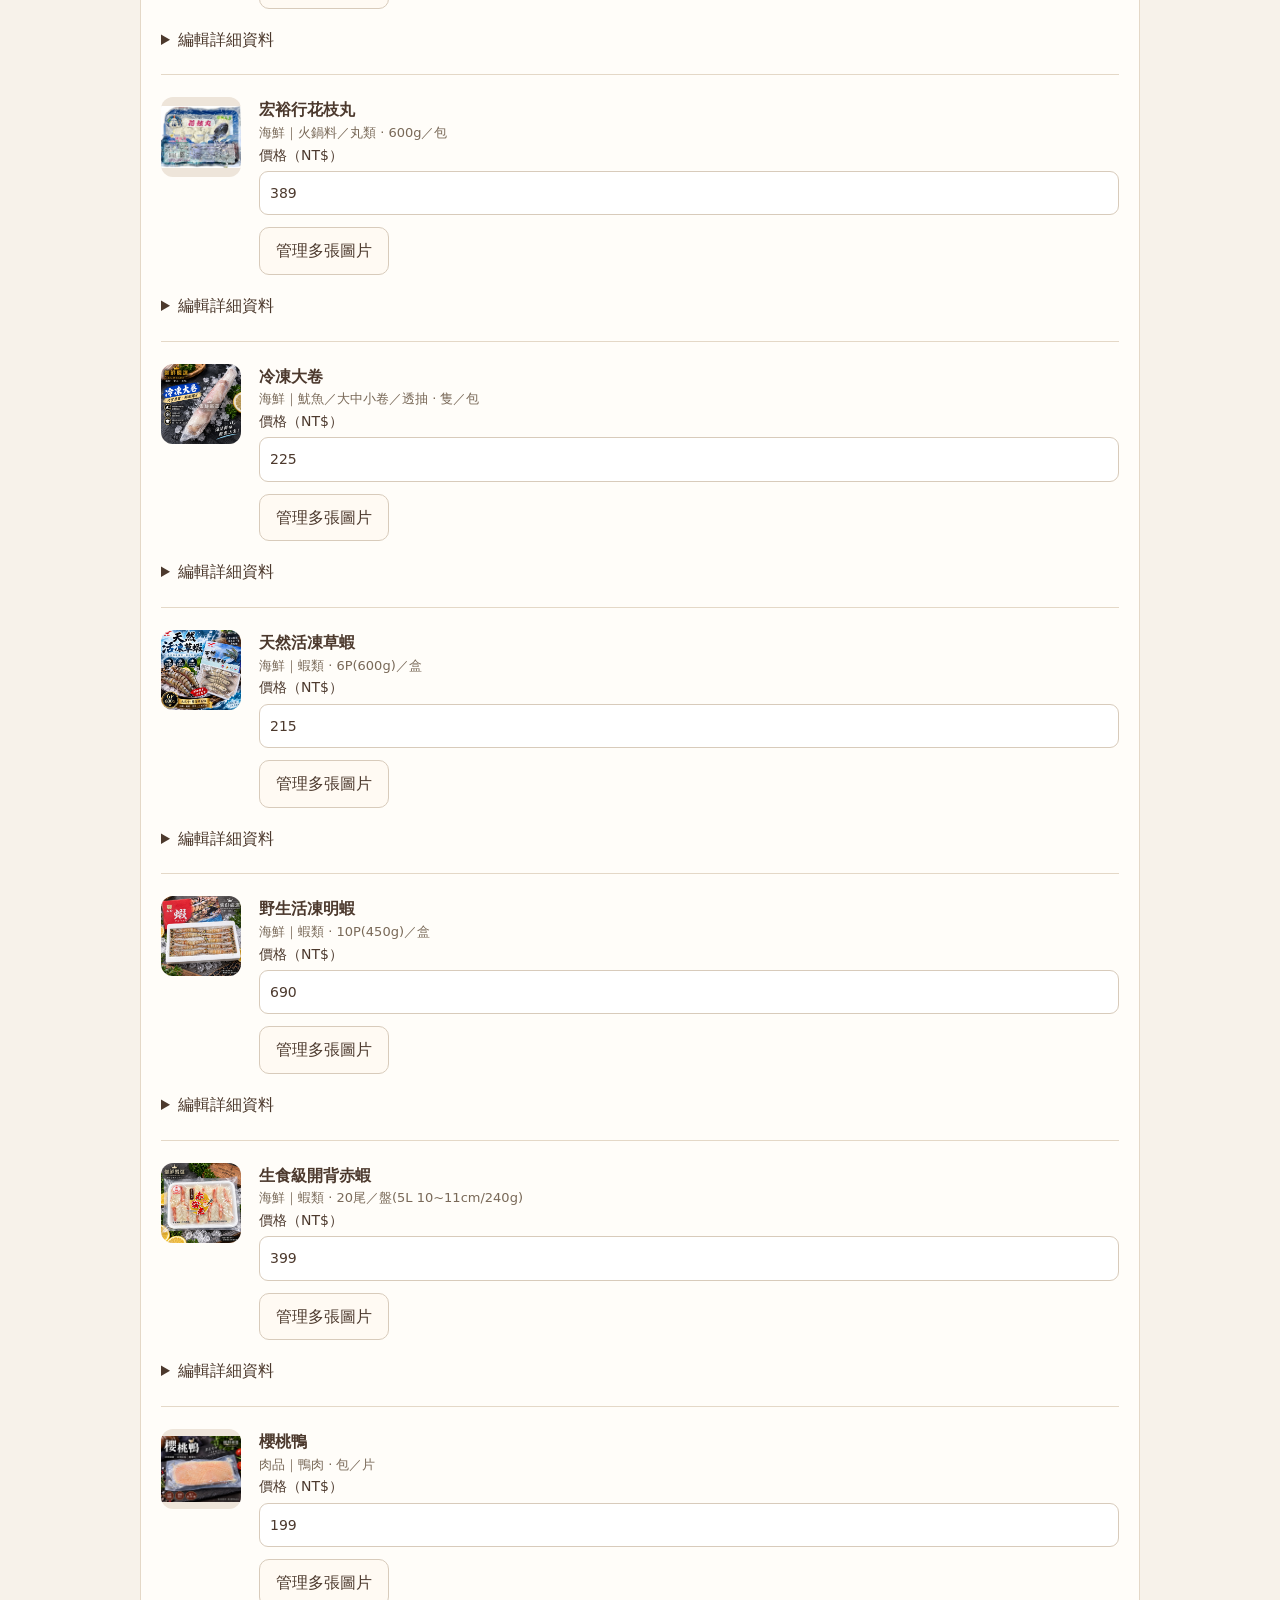
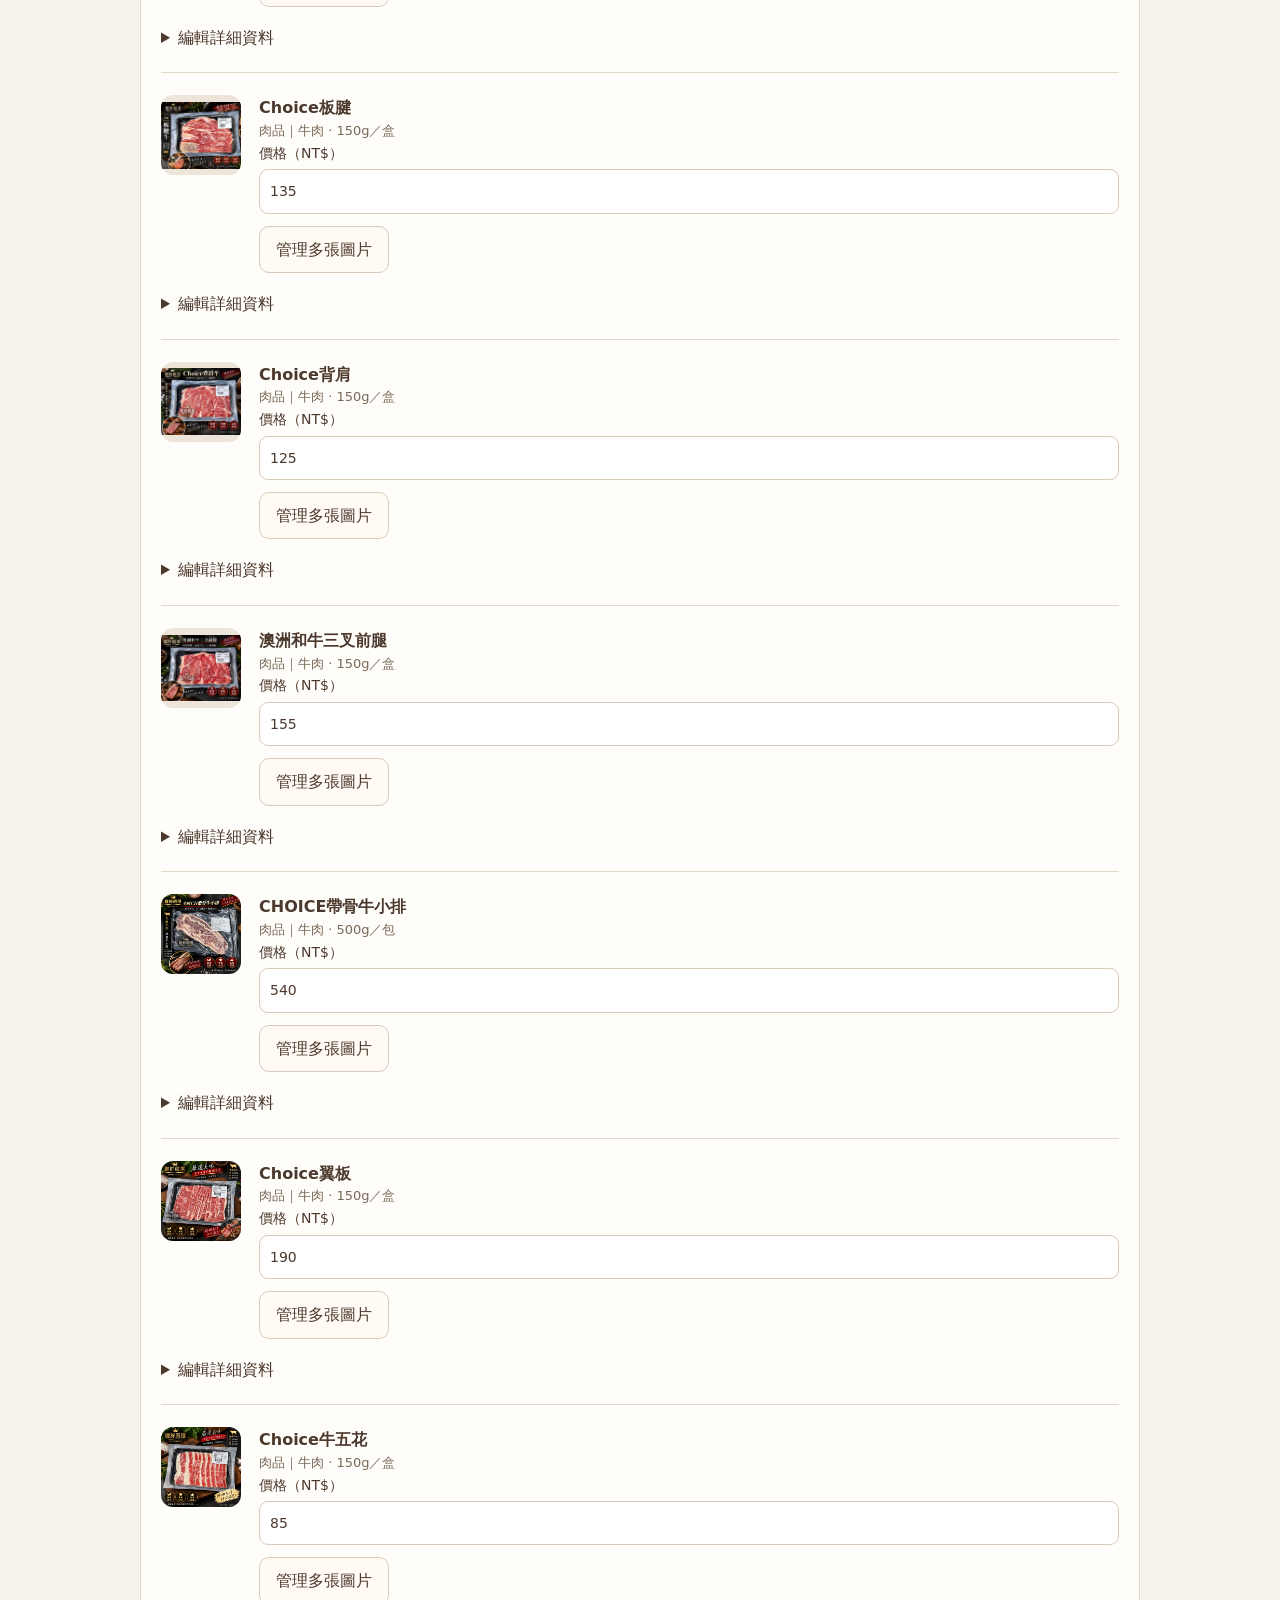
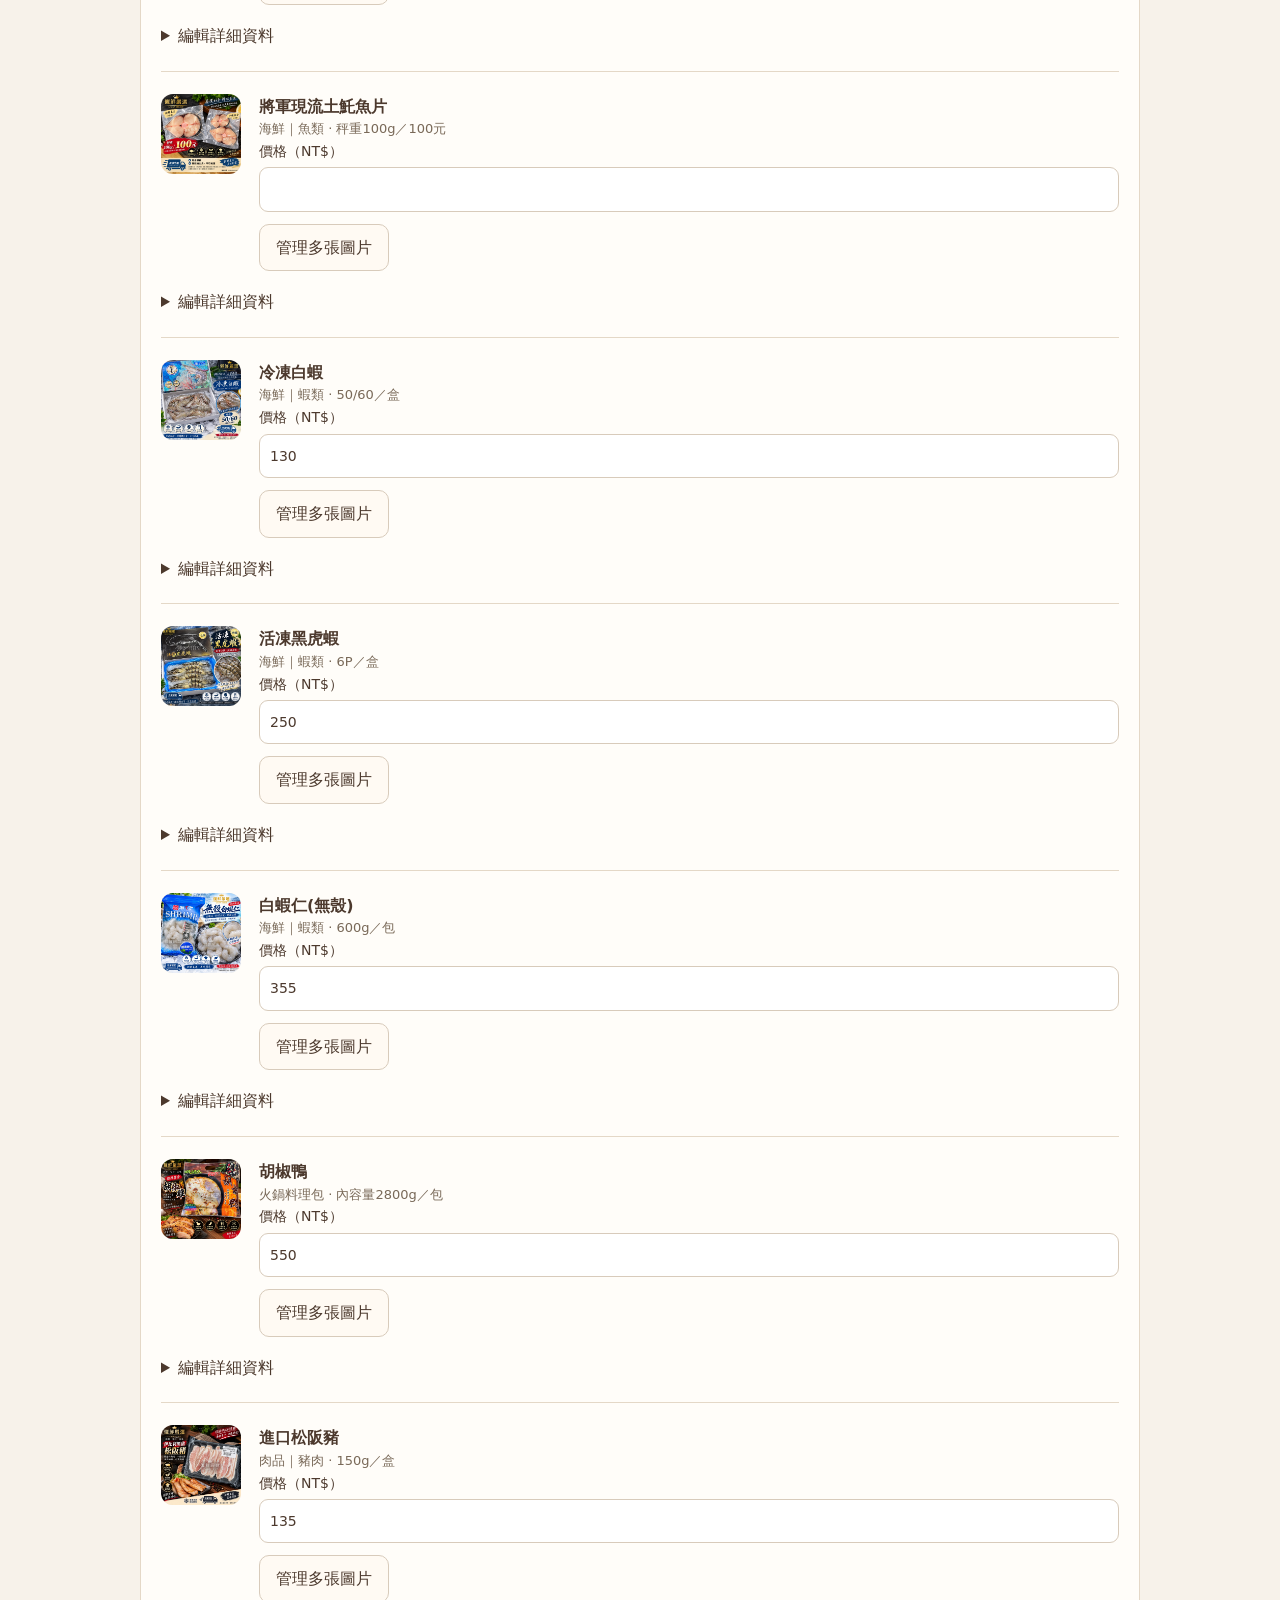
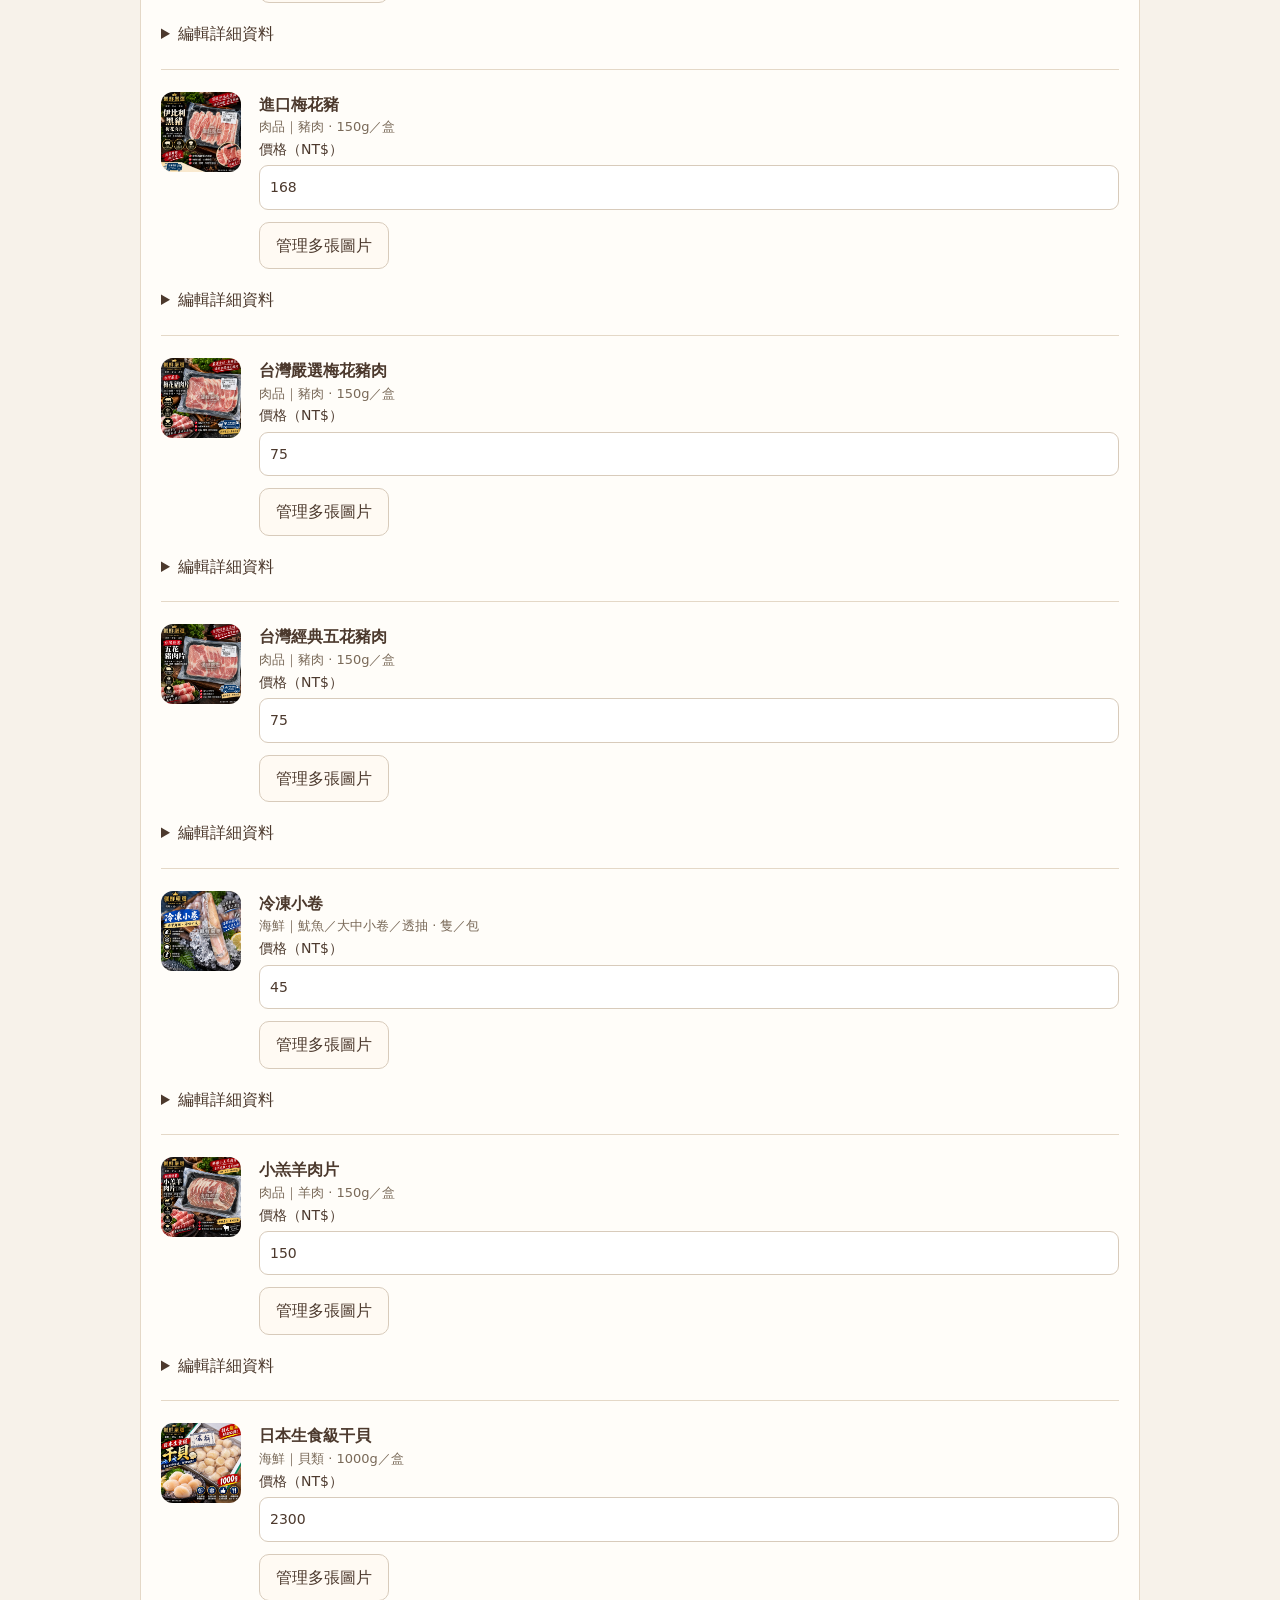
==== commit aa240de3: "Add optional product option name and price settings to searchable admin" ====
--- a/admin.html
+++ b/admin.html
@@ -141,6 +141,36 @@
  input.addEventListener("change",async()=>{await addPhotos(input.files,p,refresh);input.value="";});upload.append(input);
  section.append(node("h3","商品多張圖片"),node("p","封面會先顯示，其他圖片依下方順序顯示。每張限 10 MB，可選 JPG、PNG、WebP。","note"),upload,list);refresh();return section;
 }
+function validateOptions(p){
+ if(p.options==null)return;
+ if(!Array.isArray(p.options))throw new Error("商品「"+p.name+"」的選項格式不正確。");
+ const names=new Set(),ids=new Set();
+ for(const option of p.options){
+  if(!option||typeof option.name!=="string"||!option.name.trim())throw new Error("商品「"+p.name+"」有未填名稱的選項，請填寫或移除該列。");
+  const name=option.name.trim(),price=String(option.price??"").trim();
+  if(name.length>80||names.has(name))throw new Error("商品「"+p.name+"」的選項名稱不可重複，且限 80 字。");
+  if(typeof option.id!=="string"||!option.id||ids.has(option.id))throw new Error("商品選項代號異常，請移除後重新新增。");
+  if(price!==""&&(!/^\d+(\.\d{1,2})?$/.test(price)||Number(price)<=0||!Number.isSafeInteger(Math.round(Number(price)*100))))throw new Error("商品「"+p.name+"」的選項價格請填大於 0 的金額（最多兩位小數），或留白沿用商品價格。");
+  names.add(name);ids.add(option.id);
+ }
+}
+function optionsEditor(p){
+ const section=node("section",undefined,"gallery-editor"),list=node("div");
+ function draw(){
+  list.replaceChildren();
+  if(!p.options?.length)list.append(node("p","尚未設定選項；需要時按下方「新增選項」，不需要就保持空白。","note"));
+  (p.options||[]).forEach((option,index)=>{
+   const row=node("div",undefined,"row");
+   const name=field("選項名稱",option.name,v=>option.name=v);name.querySelector("input").placeholder="例如：原味、黑胡椒、大份";name.querySelector("input").maxLength=80;
+   const price=field("此選項售價（NT$）",option.price,v=>option.price=v,"number");price.querySelector("input").placeholder="留白沿用商品原價";price.querySelector("input").min="0.01";price.querySelector("input").step="0.01";
+   const item=node("div");item.style.cssText="padding:12px 0;border-bottom:1px solid #e4d8c7";row.append(name,price);
+   item.append(row,button("移除此選項",()=>{p.options.splice(index,1);dirty=true;draw();saveDraft();},"danger"));list.append(item);
+  });
+ }
+ section.append(node("h3","商品選項／口味"),node("p","可自行新增多筆名稱與售價。價格填的是此選項的完整單價，不是加價；留白沿用商品原價。此處先保存選項設定，下單選擇功能尚待串接。","note"),list,button("＋ 新增選項",()=>{if(!Array.isArray(p.options))p.options=[];p.options.push({id:crypto.randomUUID(),name:"",price:""});dirty=true;draw();saveDraft();list.lastElementChild.querySelector("input").focus();}));
+ draw();return section;
+}
+
 function matchesProduct(p,query,category){return (!category||p.category===category)&&query.trim().toLocaleLowerCase().split(/\s+/).filter(Boolean).every(word=>[p.name,p.category,p.spec].join(" ").toLocaleLowerCase().includes(word));}
 function filterProducts(){const q=$("product-search").value,c=$("category-filter").value;let count=0;Array.from($("products").children).forEach((article,index)=>{const visible=products[index]?matchesProduct(products[index],q,c):false;article.hidden=!visible;if(visible)count++;});$("product-count").textContent="顯示 "+count+" / "+products.length+" 項商品"+(count?"":"，請試試其他關鍵字");}
 function renderProducts(){
@@ -157,7 +187,7 @@
   row.append(label,field("價格（NT$，留白代表請洽 LINE）",p.price,v=>p.price=v,"number"));right.append(row,field("規格",p.spec,v=>p.spec=v));
   const intro=node("label","商品詳細介紹");const textarea=node("textarea");textarea.value=p.description||"";textarea.rows=6;textarea.style.cssText="width:100%;font:inherit;padding:10px;border:1px solid #d8cbbb;border-radius:9px";textarea.addEventListener("input",()=>{p.description=textarea.value;dirty=true;});intro.append(textarea);right.append(intro);
   right.append(button("刪除商品",async()=>{if(!await confirmAction("確定刪除「"+(p.name||"未命名商品")+"」？"))return;products=products.filter(item=>item.id!==p.id);prunePhotos();dirty=true;renderProducts();saveDraft();},"danger"));
-  const compact=node("div");const title=node("strong",p.name||"未命名商品");compact.append(title,node("div",p.category+" · "+(p.spec||""),"note"));const priceField=field("價格（NT$）",p.price,v=>{p.price=v;const other=right.querySelector('input[type="number"]');if(other)other.value=v;},"number");compact.append(priceField);const detail=node("details");detail.append(node("summary","編輯詳細資料"),left,galleryEditor(p),right);compact.append(button("管理多張圖片",()=>{detail.open=true;detail.querySelector(".gallery-editor").scrollIntoView({behavior:"smooth",block:"center"});}));detail.addEventListener("toggle",()=>{if(!detail.open){title.textContent=p.name||"未命名商品";priceField.querySelector("input").value=p.price??"";filterProducts();}});const thumb=node("div");showPhoto(thumb,p);thumb.style.width="80px";article.append(thumb,compact,detail);$("products").append(article);
+  const compact=node("div");const title=node("strong",p.name||"未命名商品");compact.append(title,node("div",p.category+" · "+(p.spec||""),"note"));const priceField=field("價格（NT$）",p.price,v=>{p.price=v;const other=right.querySelector('input[type="number"]');if(other)other.value=v;},"number");compact.append(priceField);const detail=node("details");detail.append(node("summary","編輯詳細資料"),left,galleryEditor(p),optionsEditor(p),right);compact.append(button("管理多張圖片",()=>{detail.open=true;detail.querySelector(".gallery-editor").scrollIntoView({behavior:"smooth",block:"center"});}));detail.addEventListener("toggle",()=>{if(!detail.open){title.textContent=p.name||"未命名商品";priceField.querySelector("input").value=p.price??"";filterProducts();}});const thumb=node("div");showPhoto(thumb,p);thumb.style.width="80px";article.append(thumb,compact,detail);$("products").append(article);
  });
  filterProducts();
 }
@@ -169,6 +199,7 @@
  box.hidden=false;box.scrollIntoView({behavior:"smooth",block:"start"});
 }
 function validatePublish(){
+ products.forEach(validateOptions);
  for(const photo of pendingPhotos())if(!/^images[/][a-zA-Z0-9-]+[.]jpg$/.test(photo.path)||!/^data:image[/]jpeg;base64,[A-Za-z0-9+/=]+$/.test(photo.data))throw new Error("照片資料異常，請重新上傳商品照片。");
  if(!valid(snapshot()))throw new Error("菜單資料不完整，請檢查商品與分類。");
  for(const p of products){
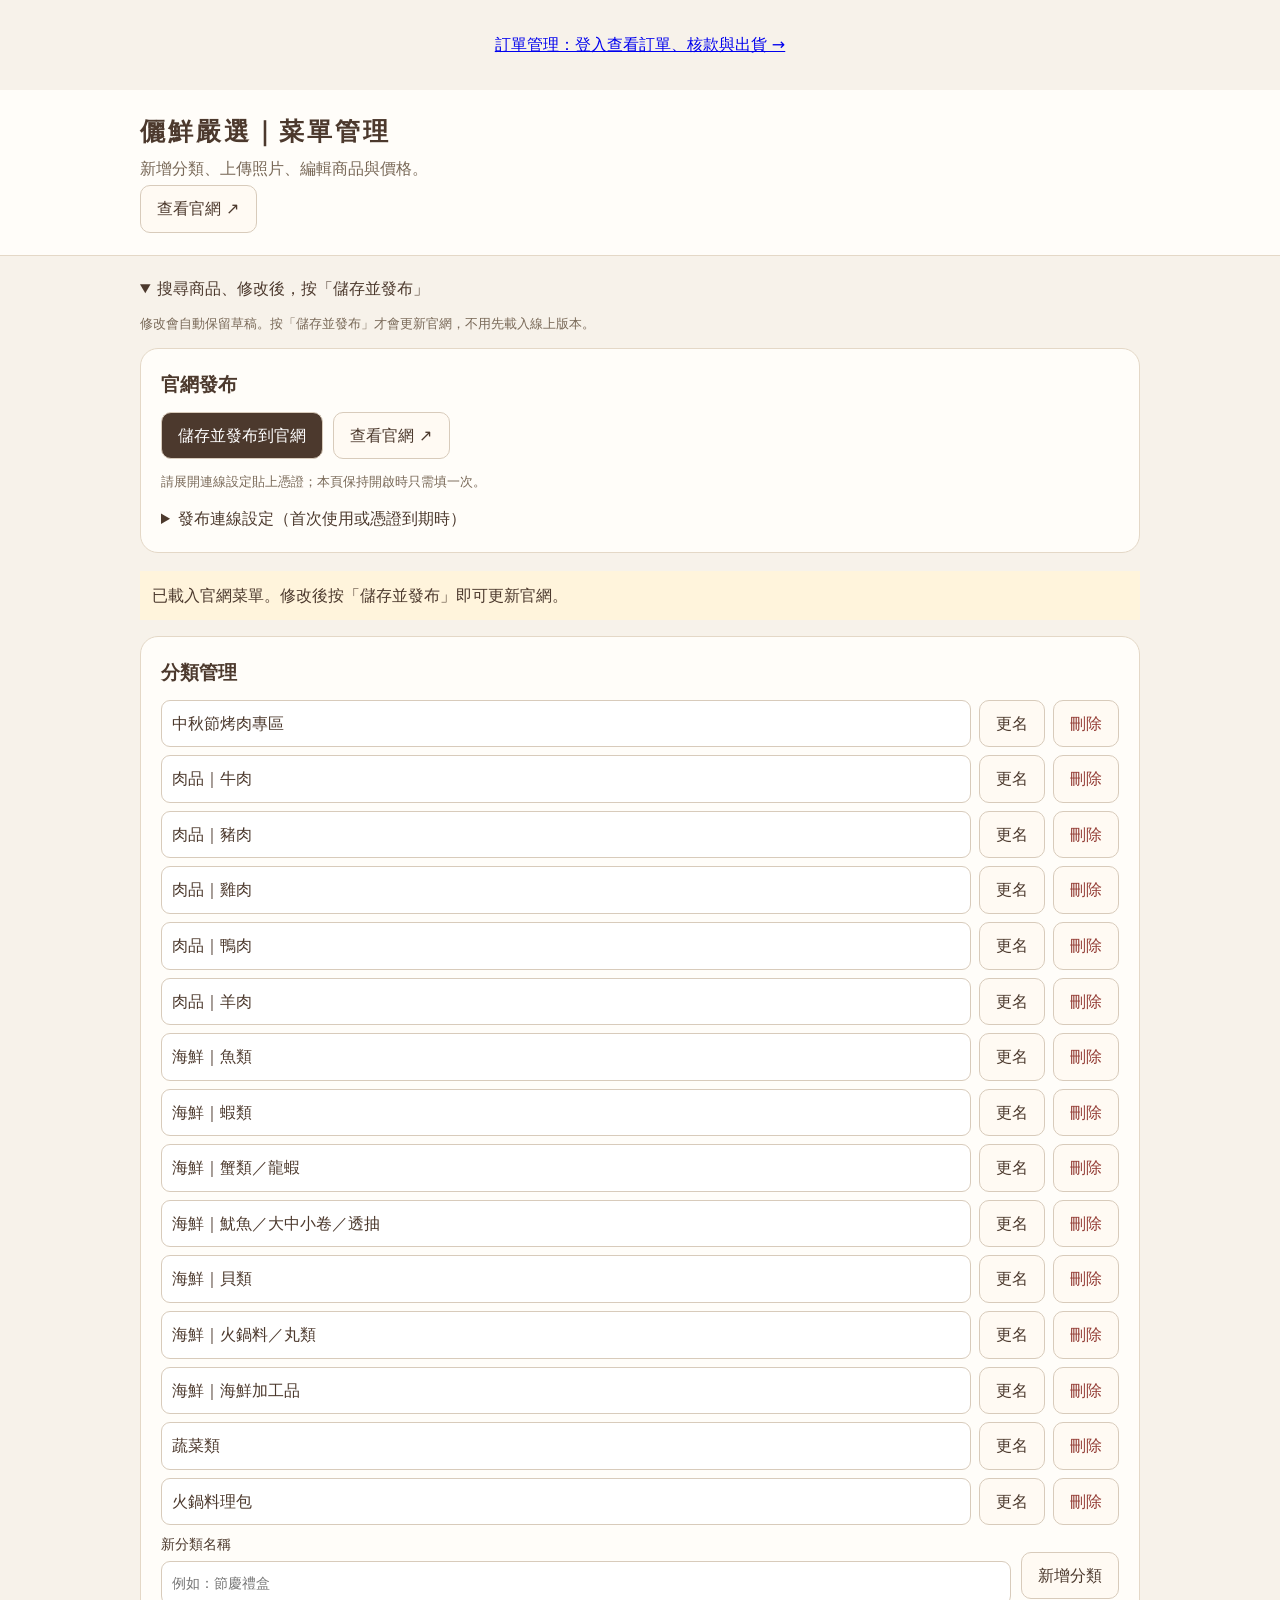
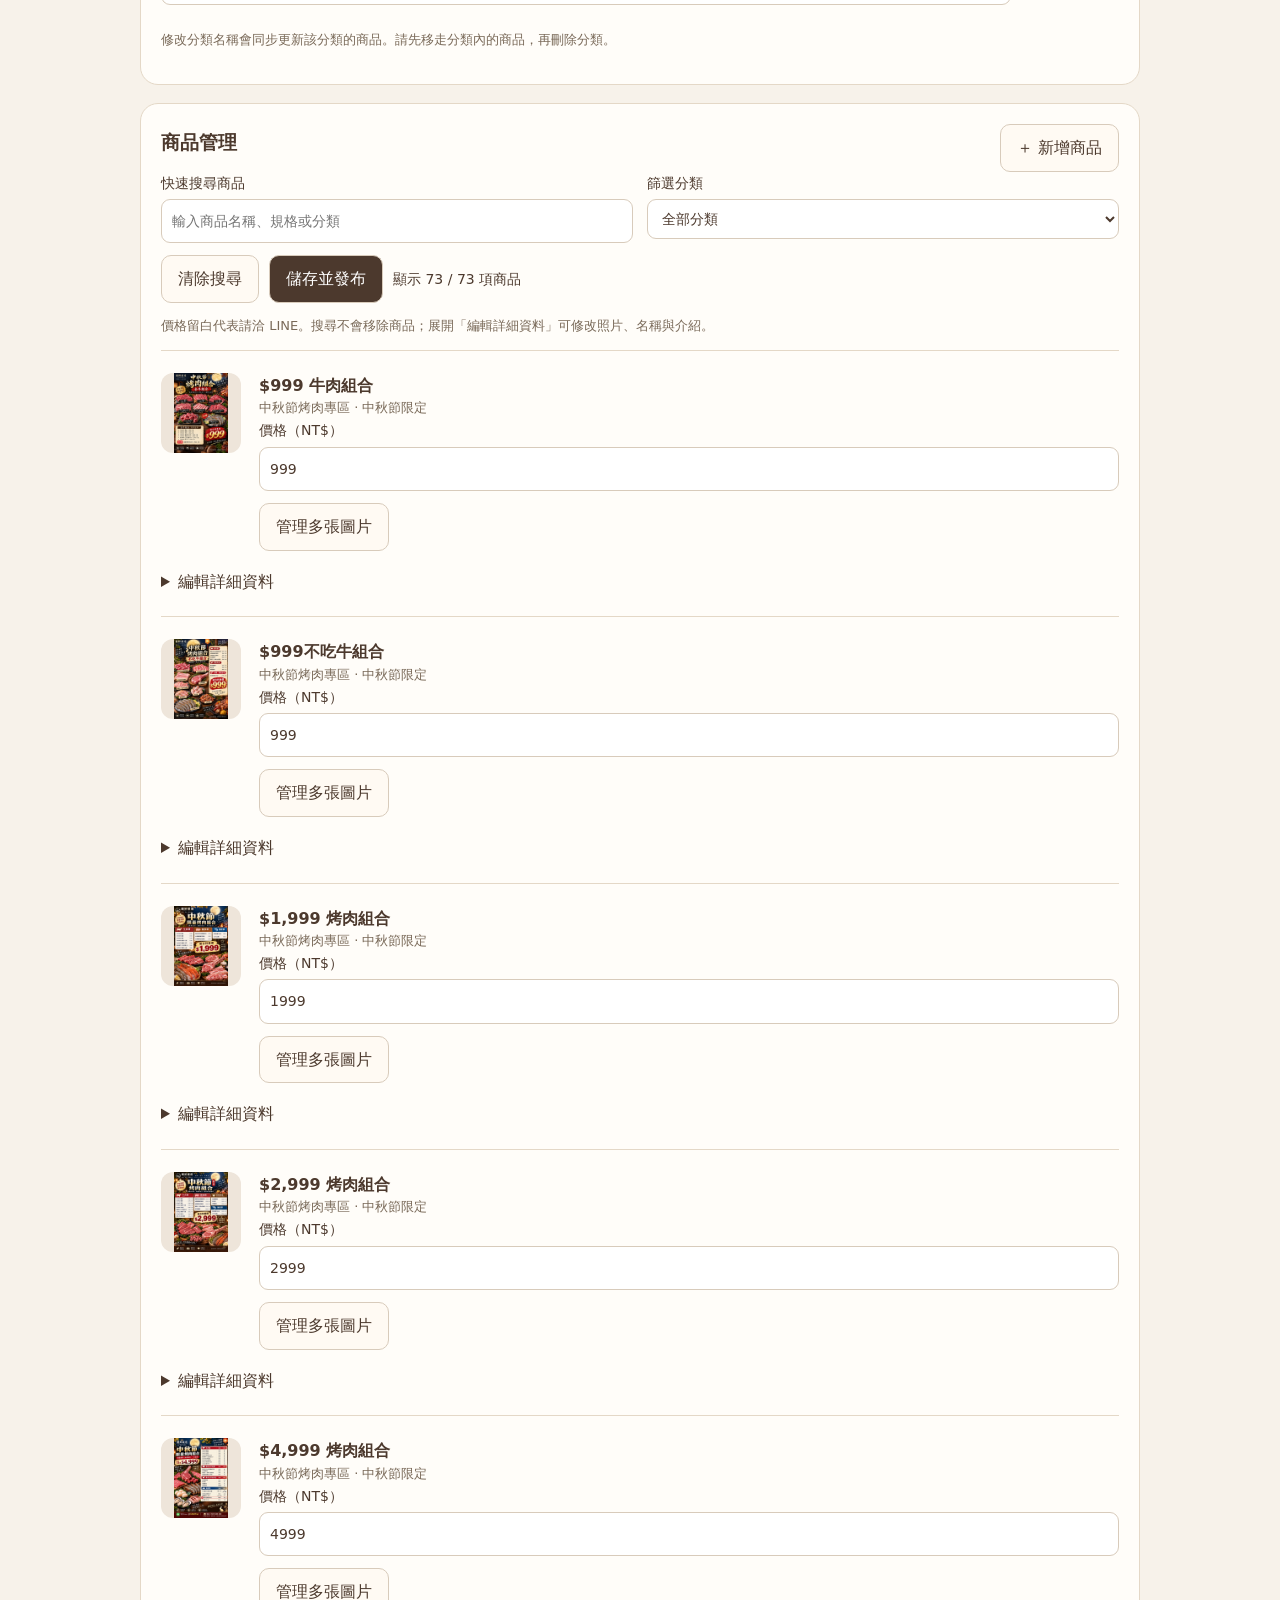
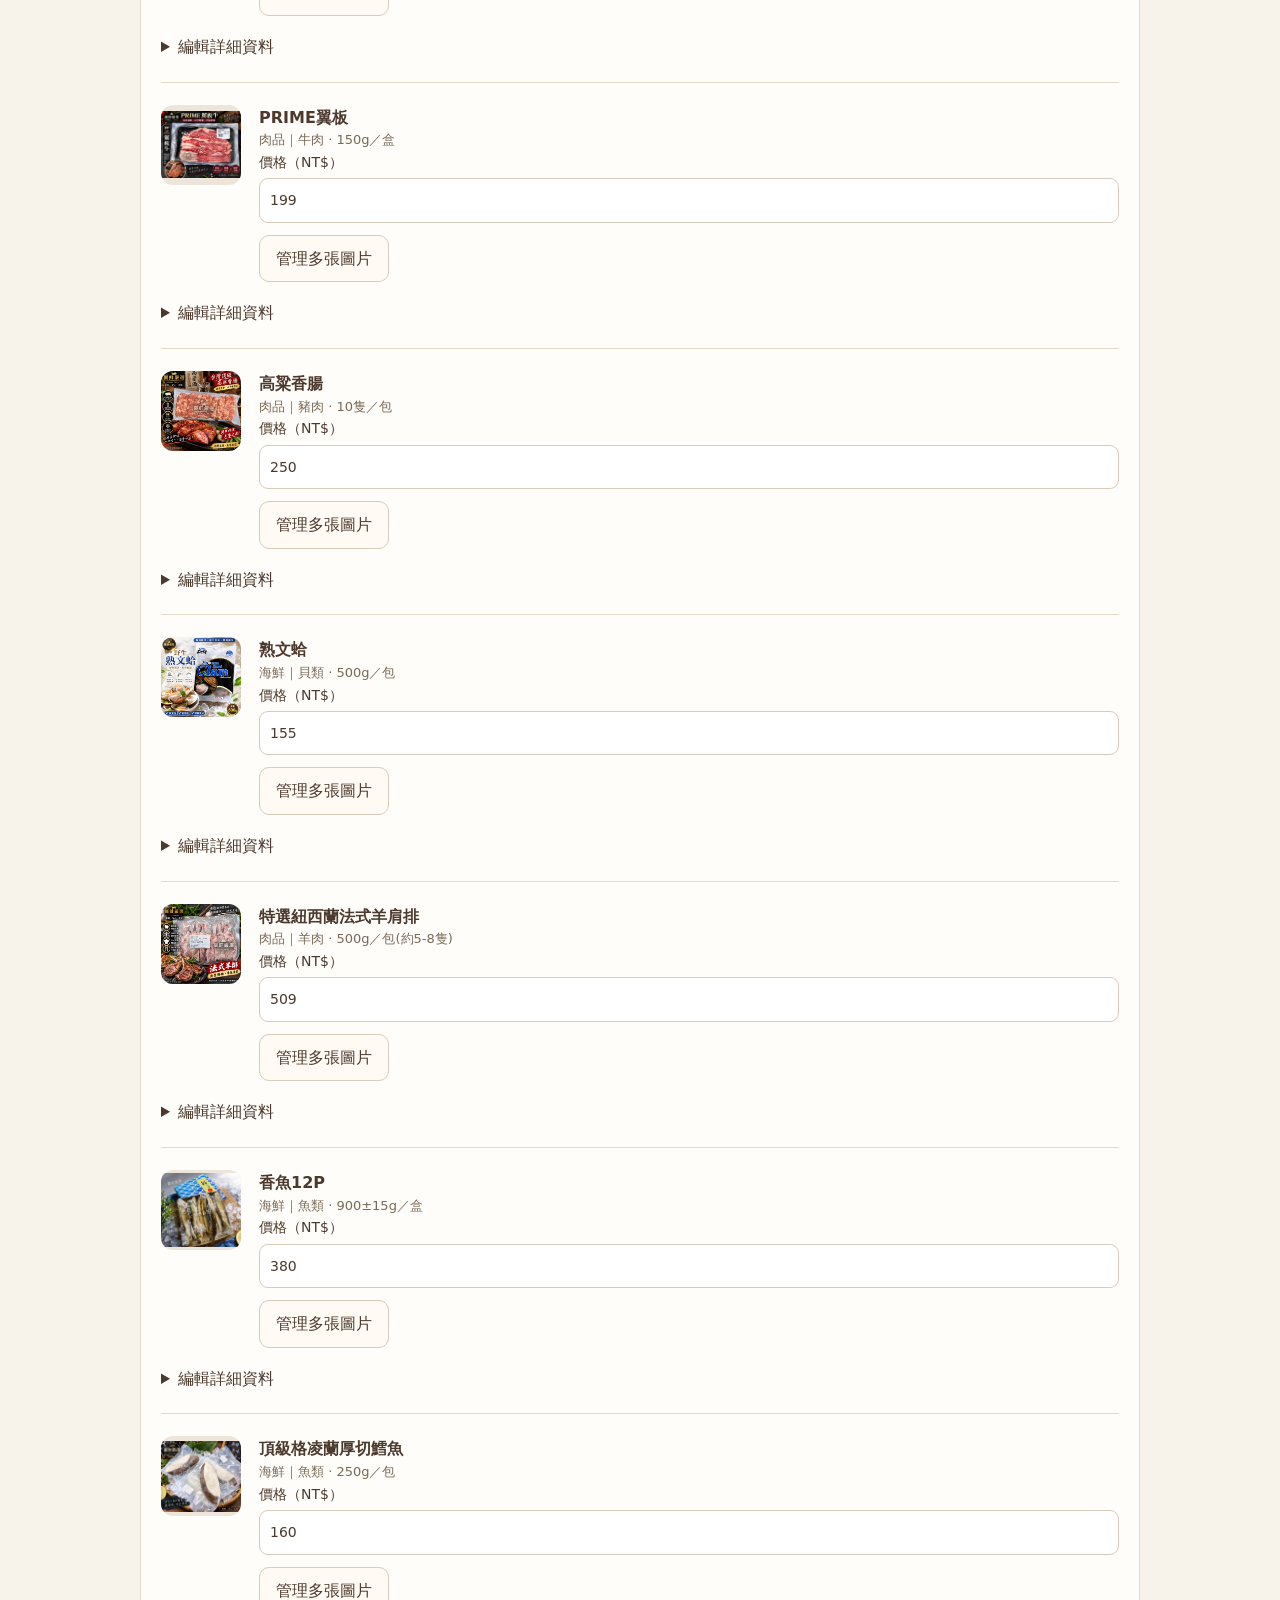
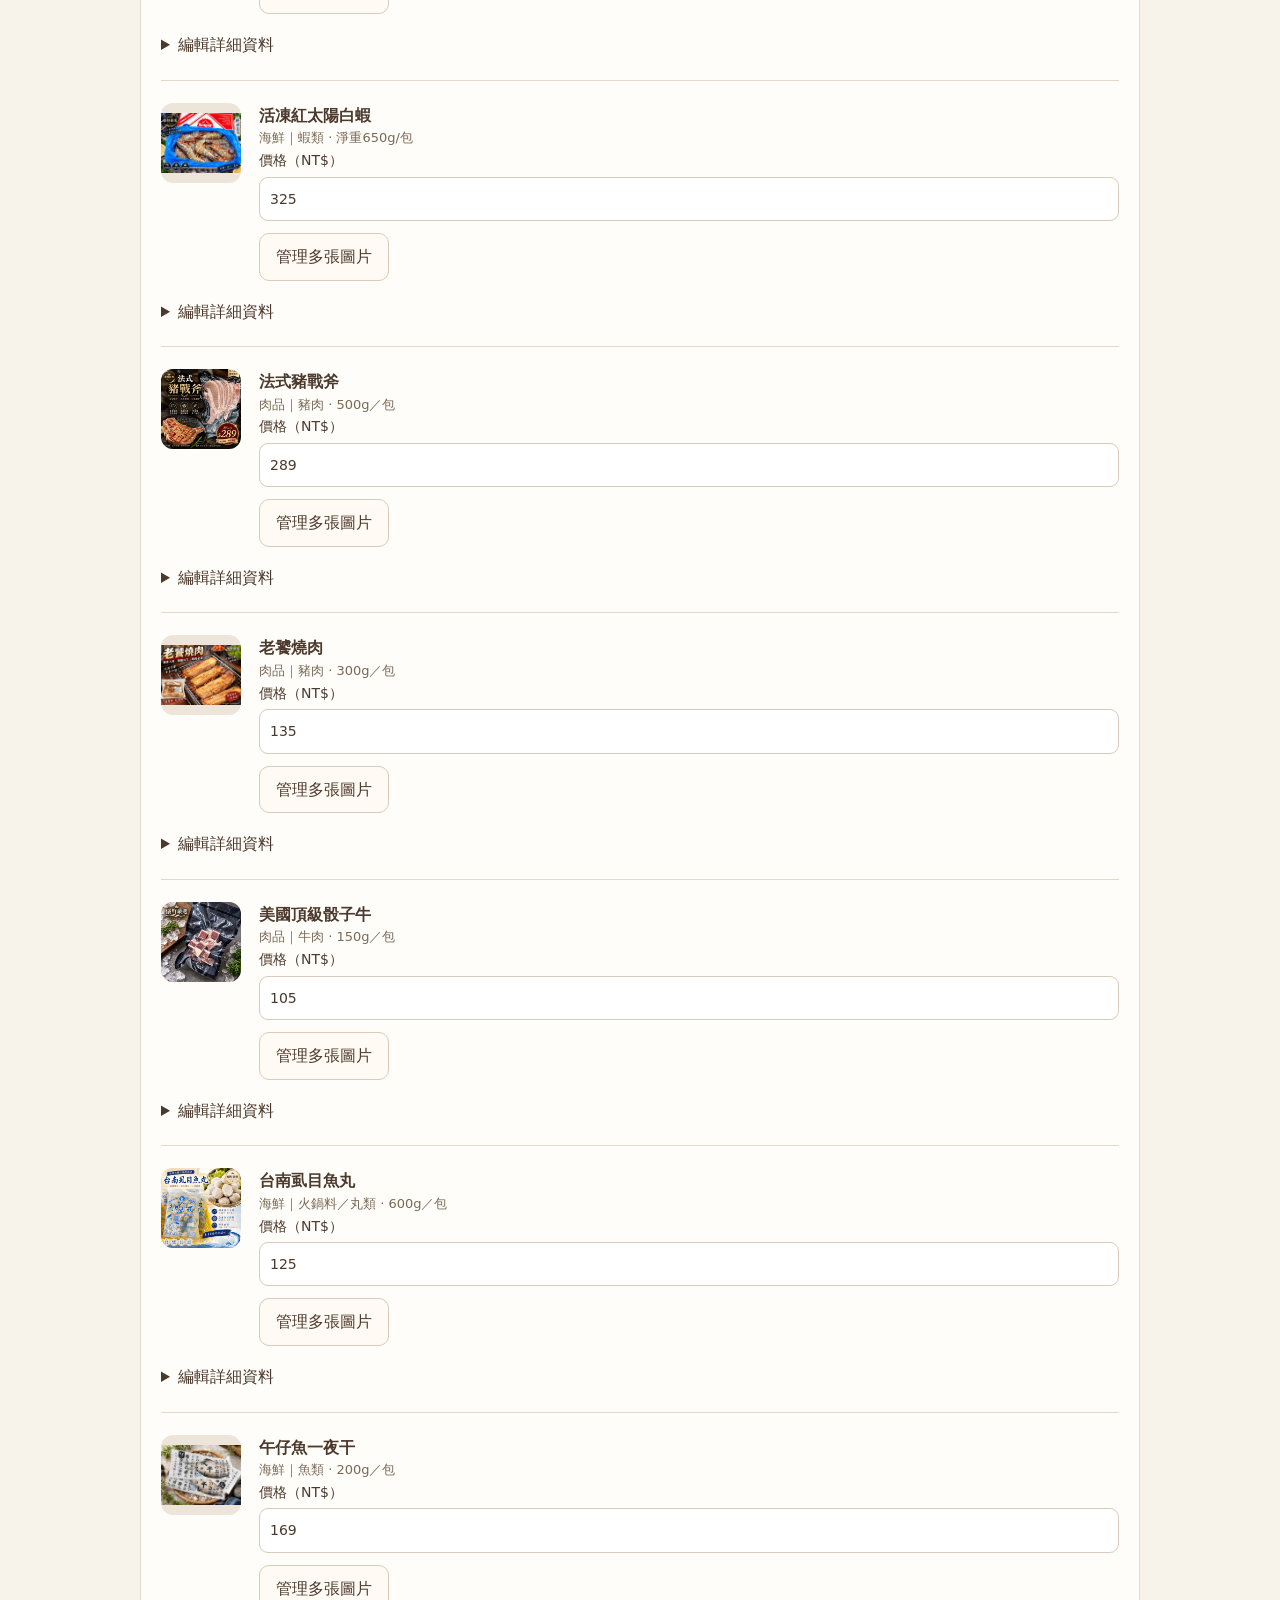
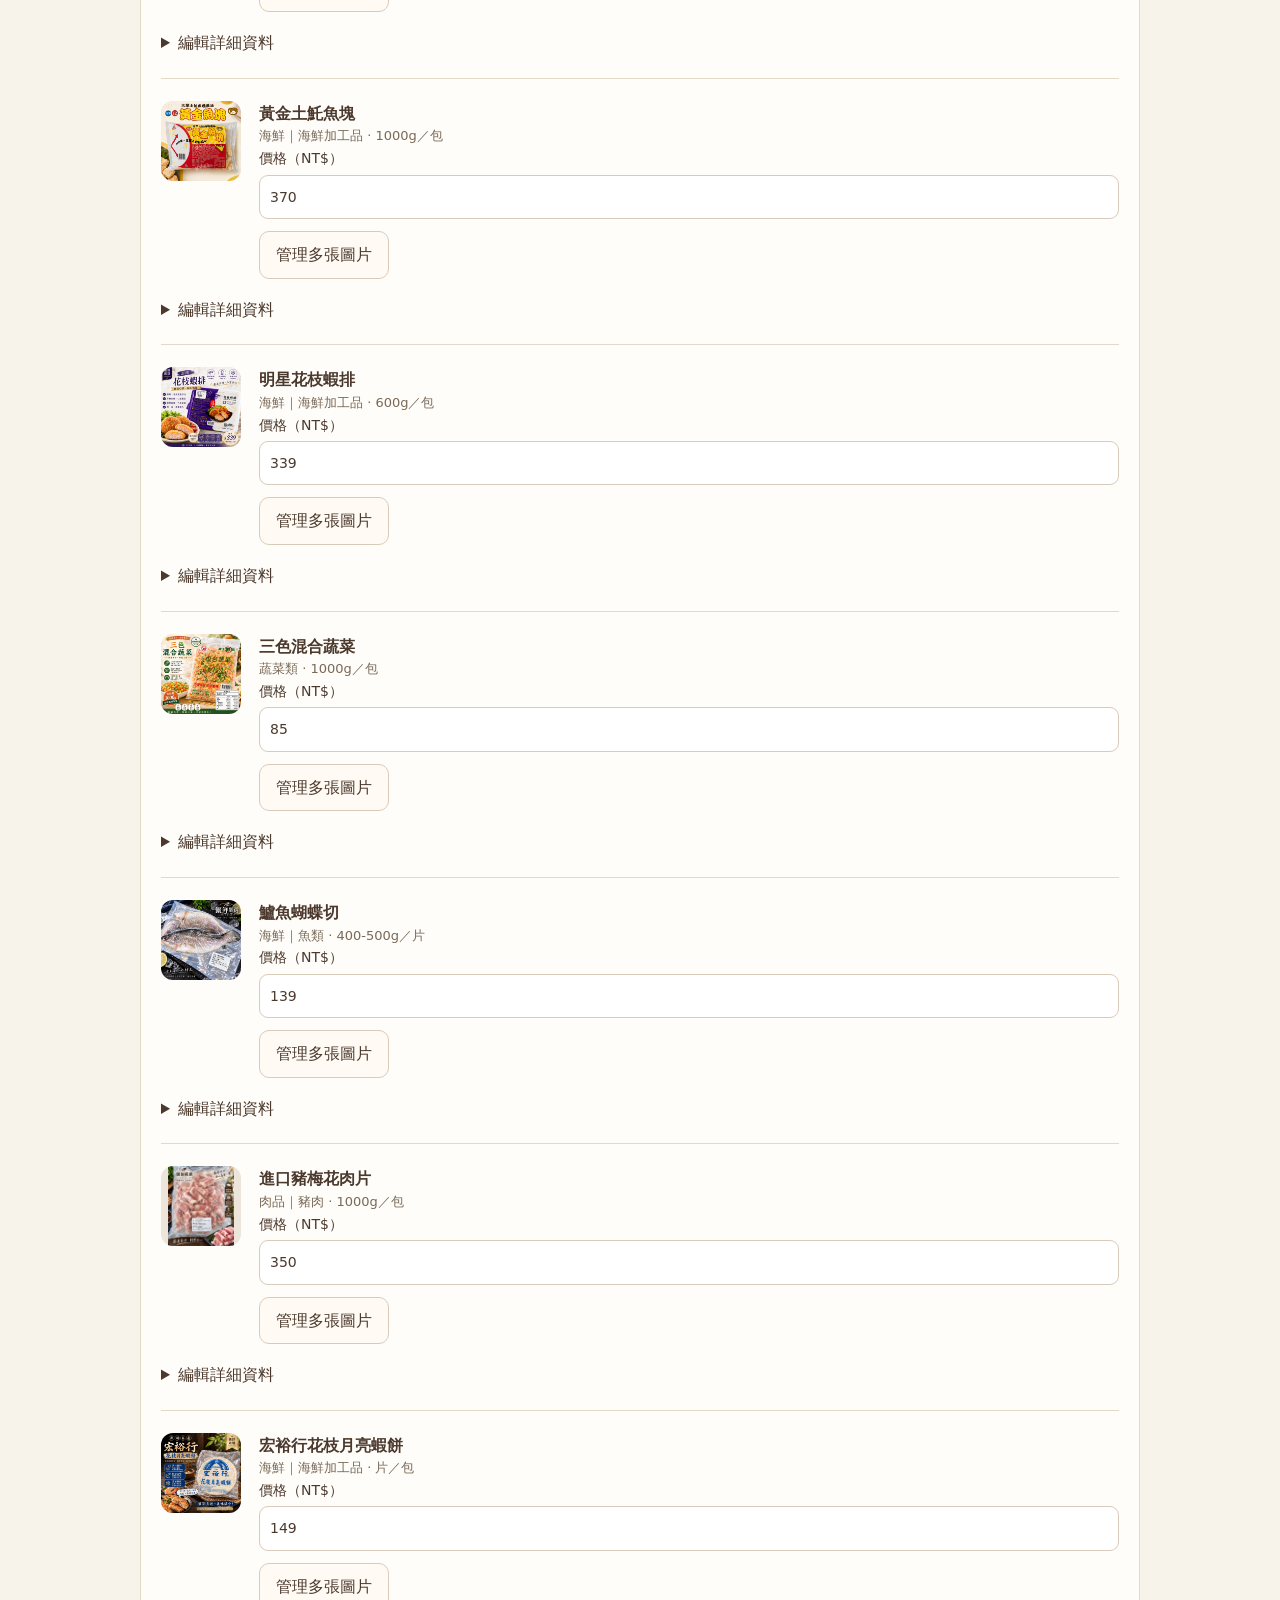
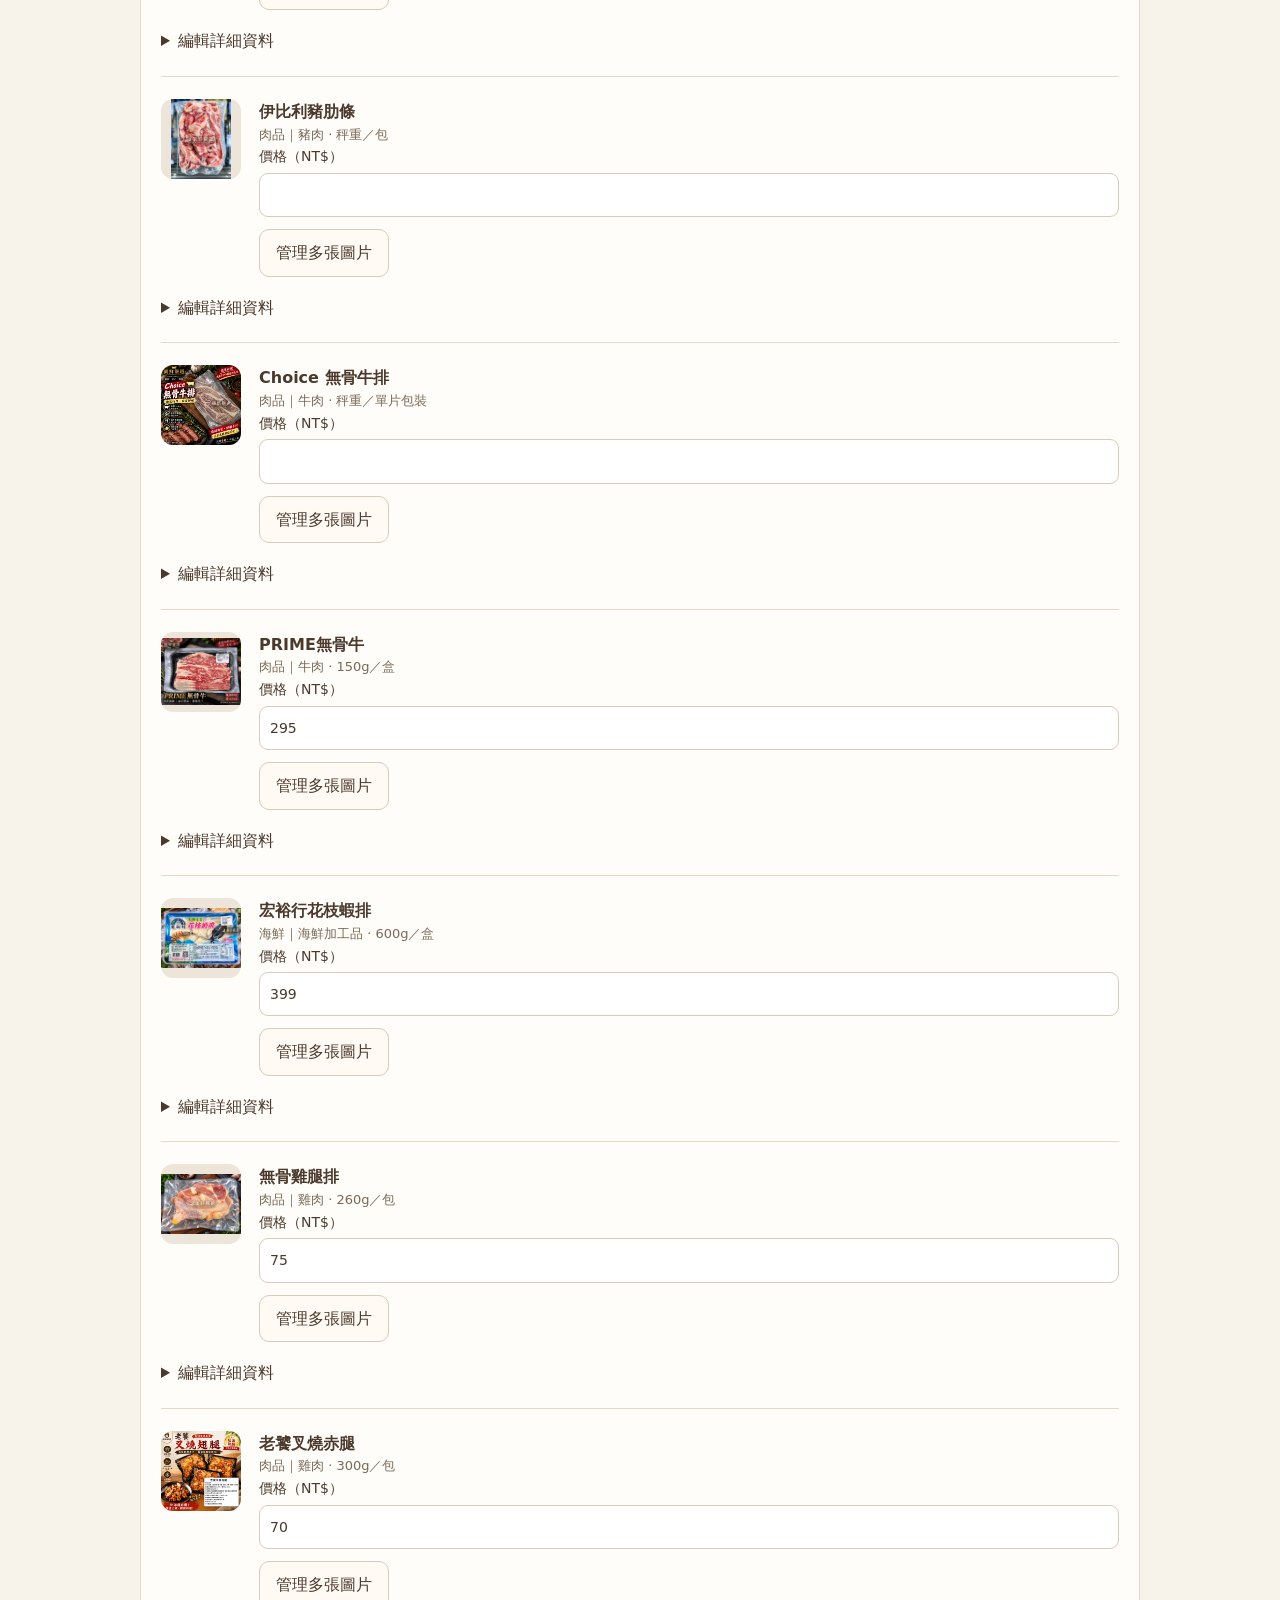
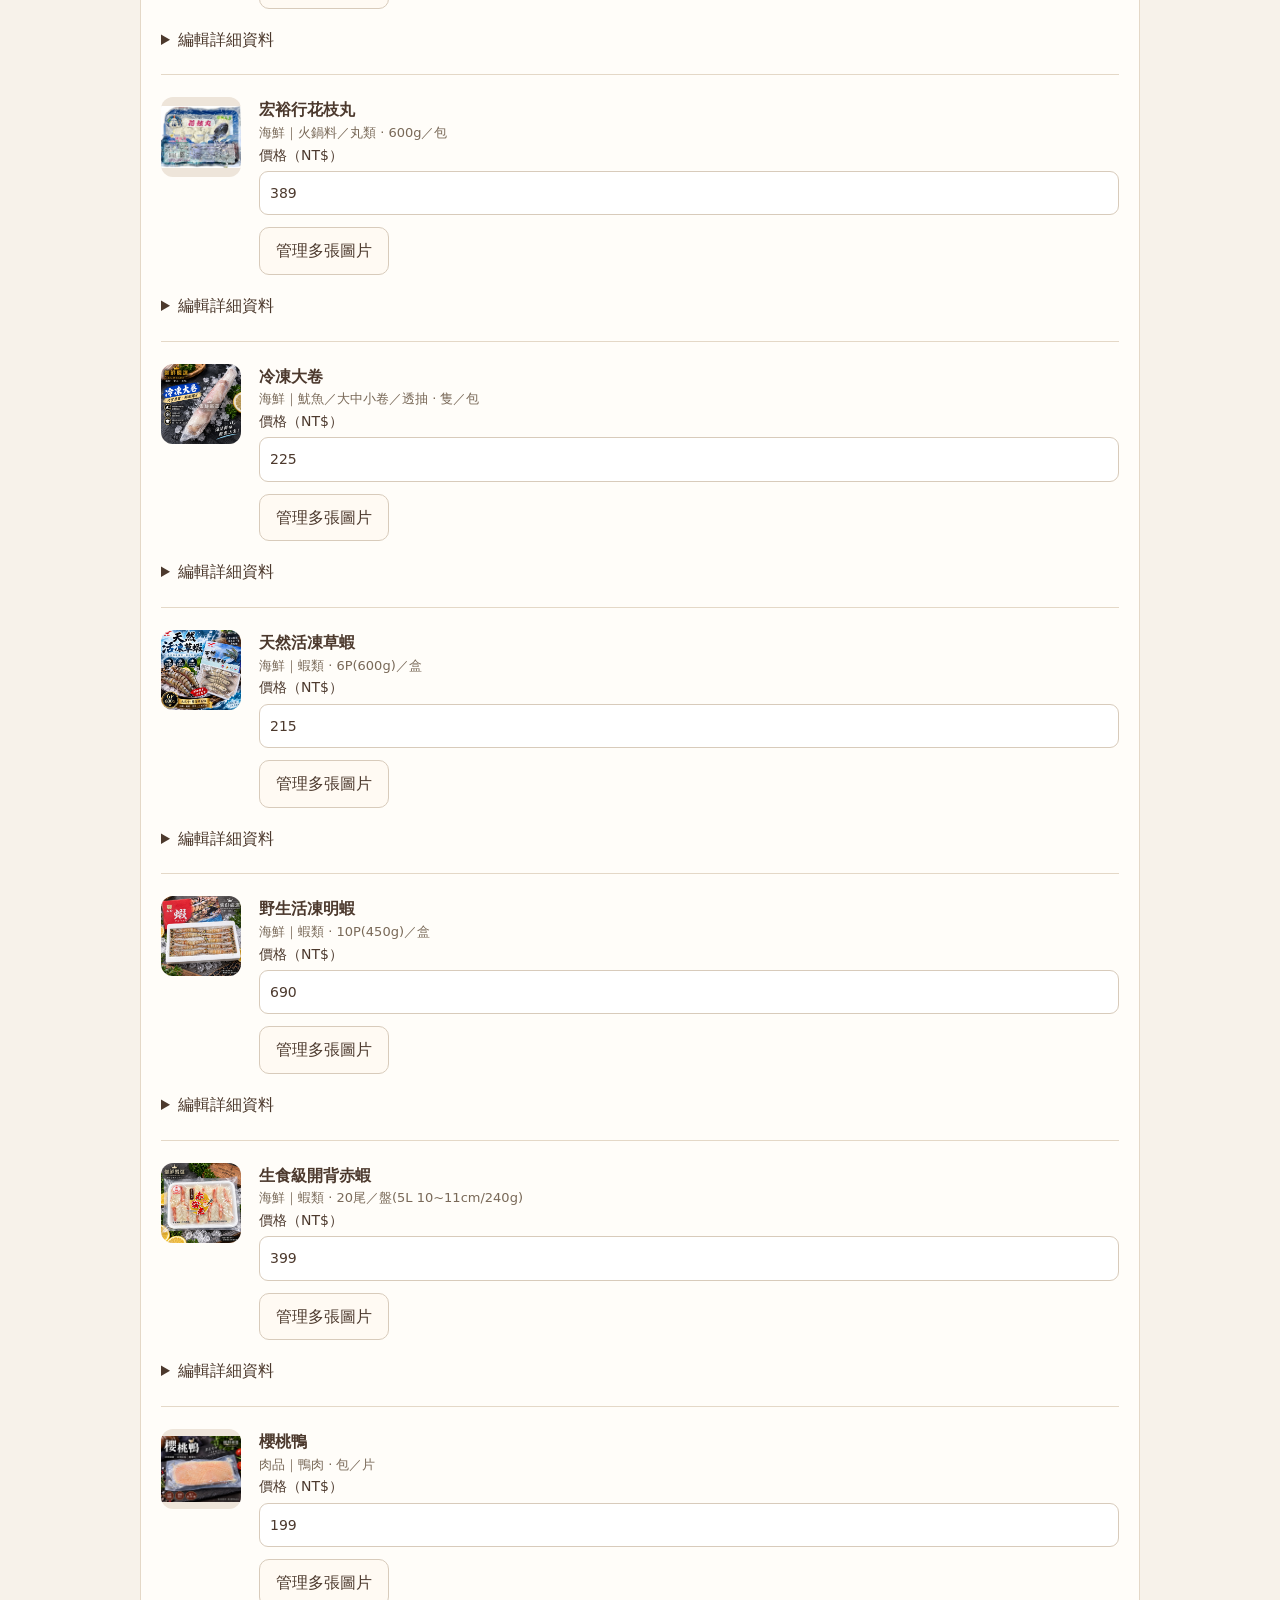
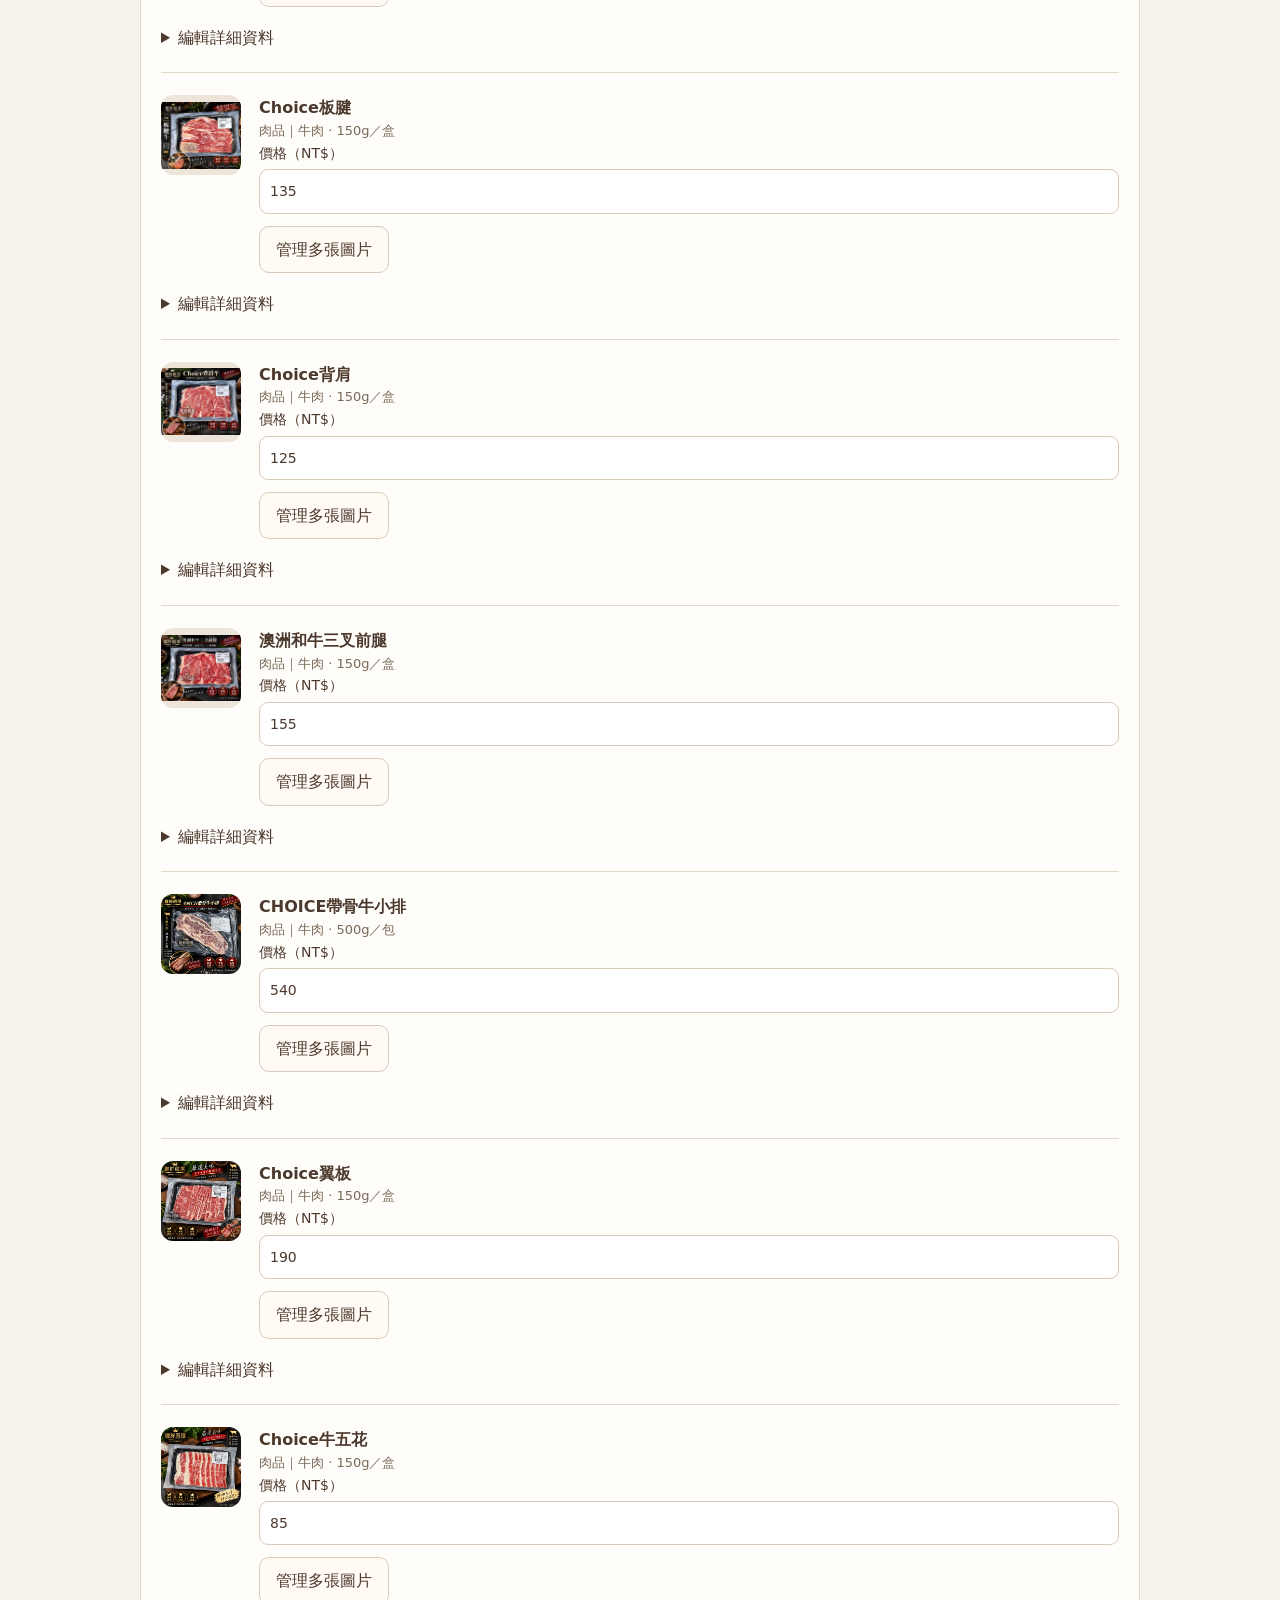
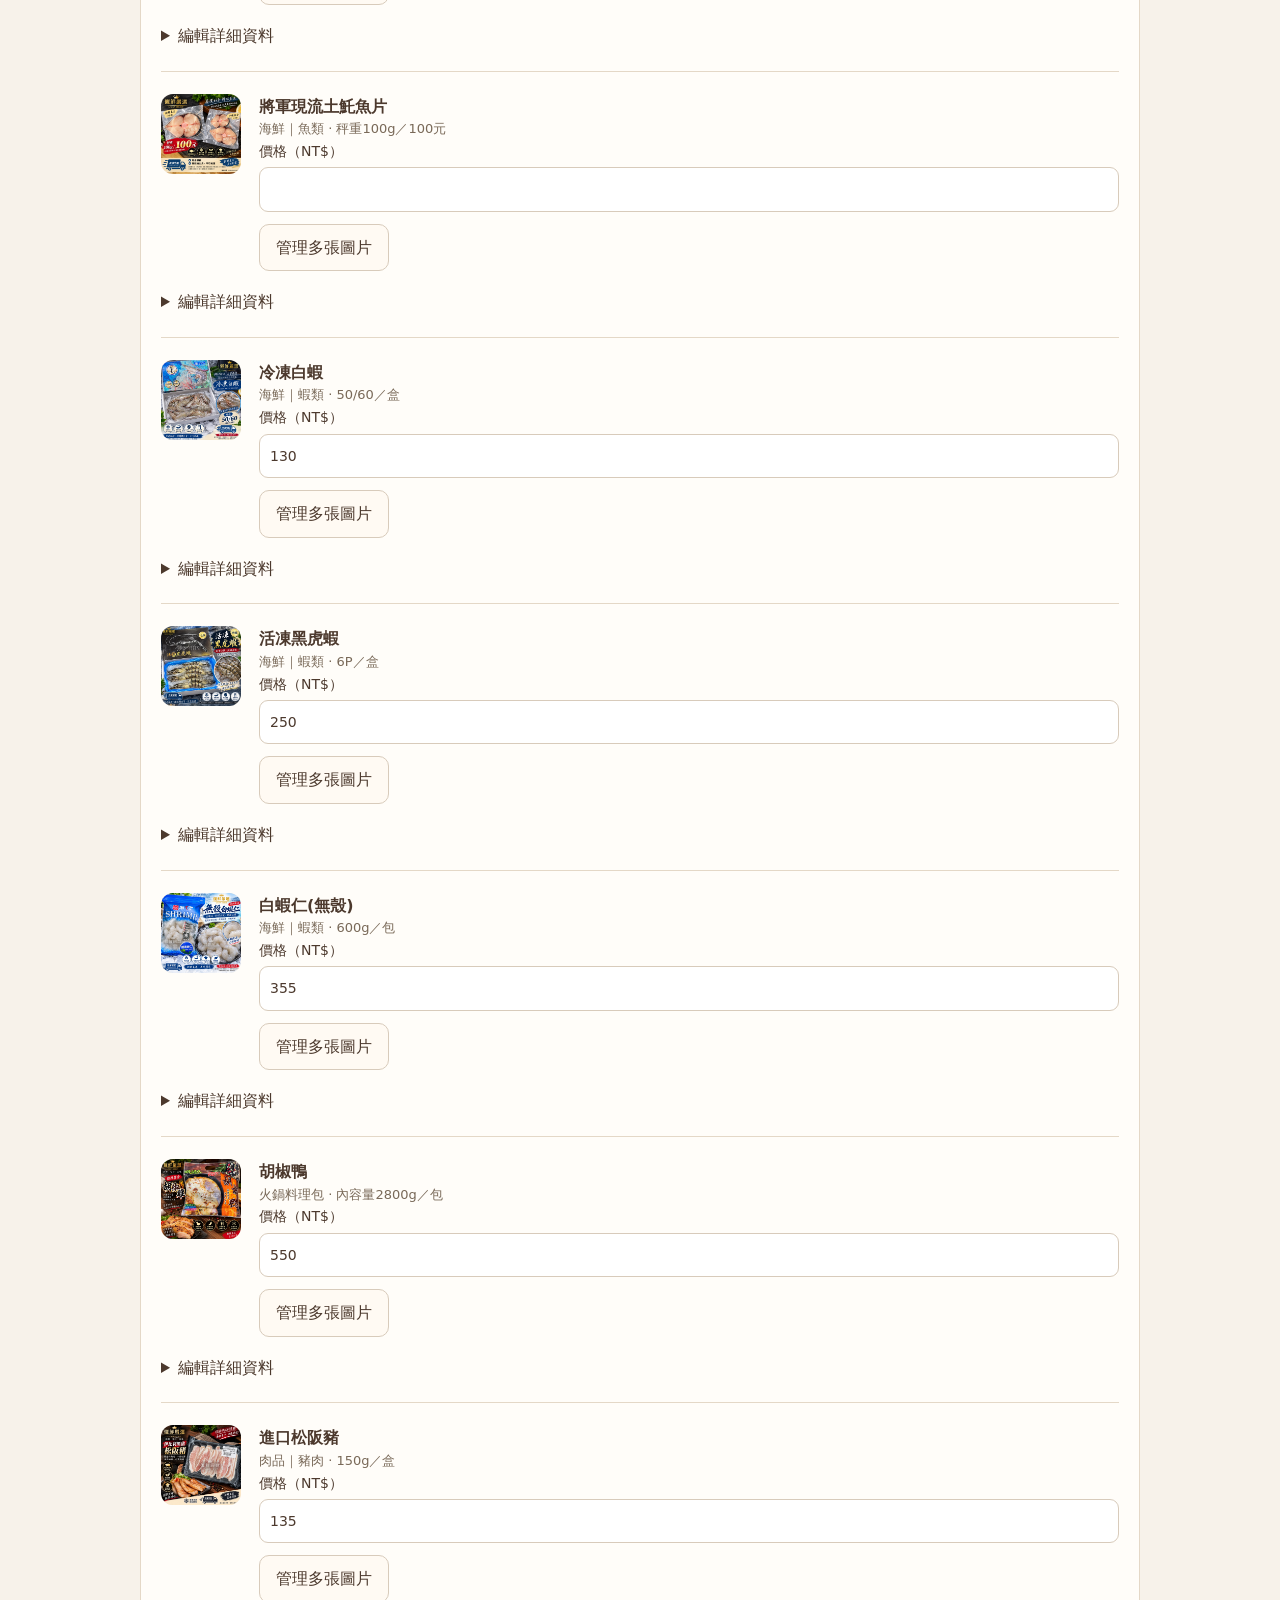
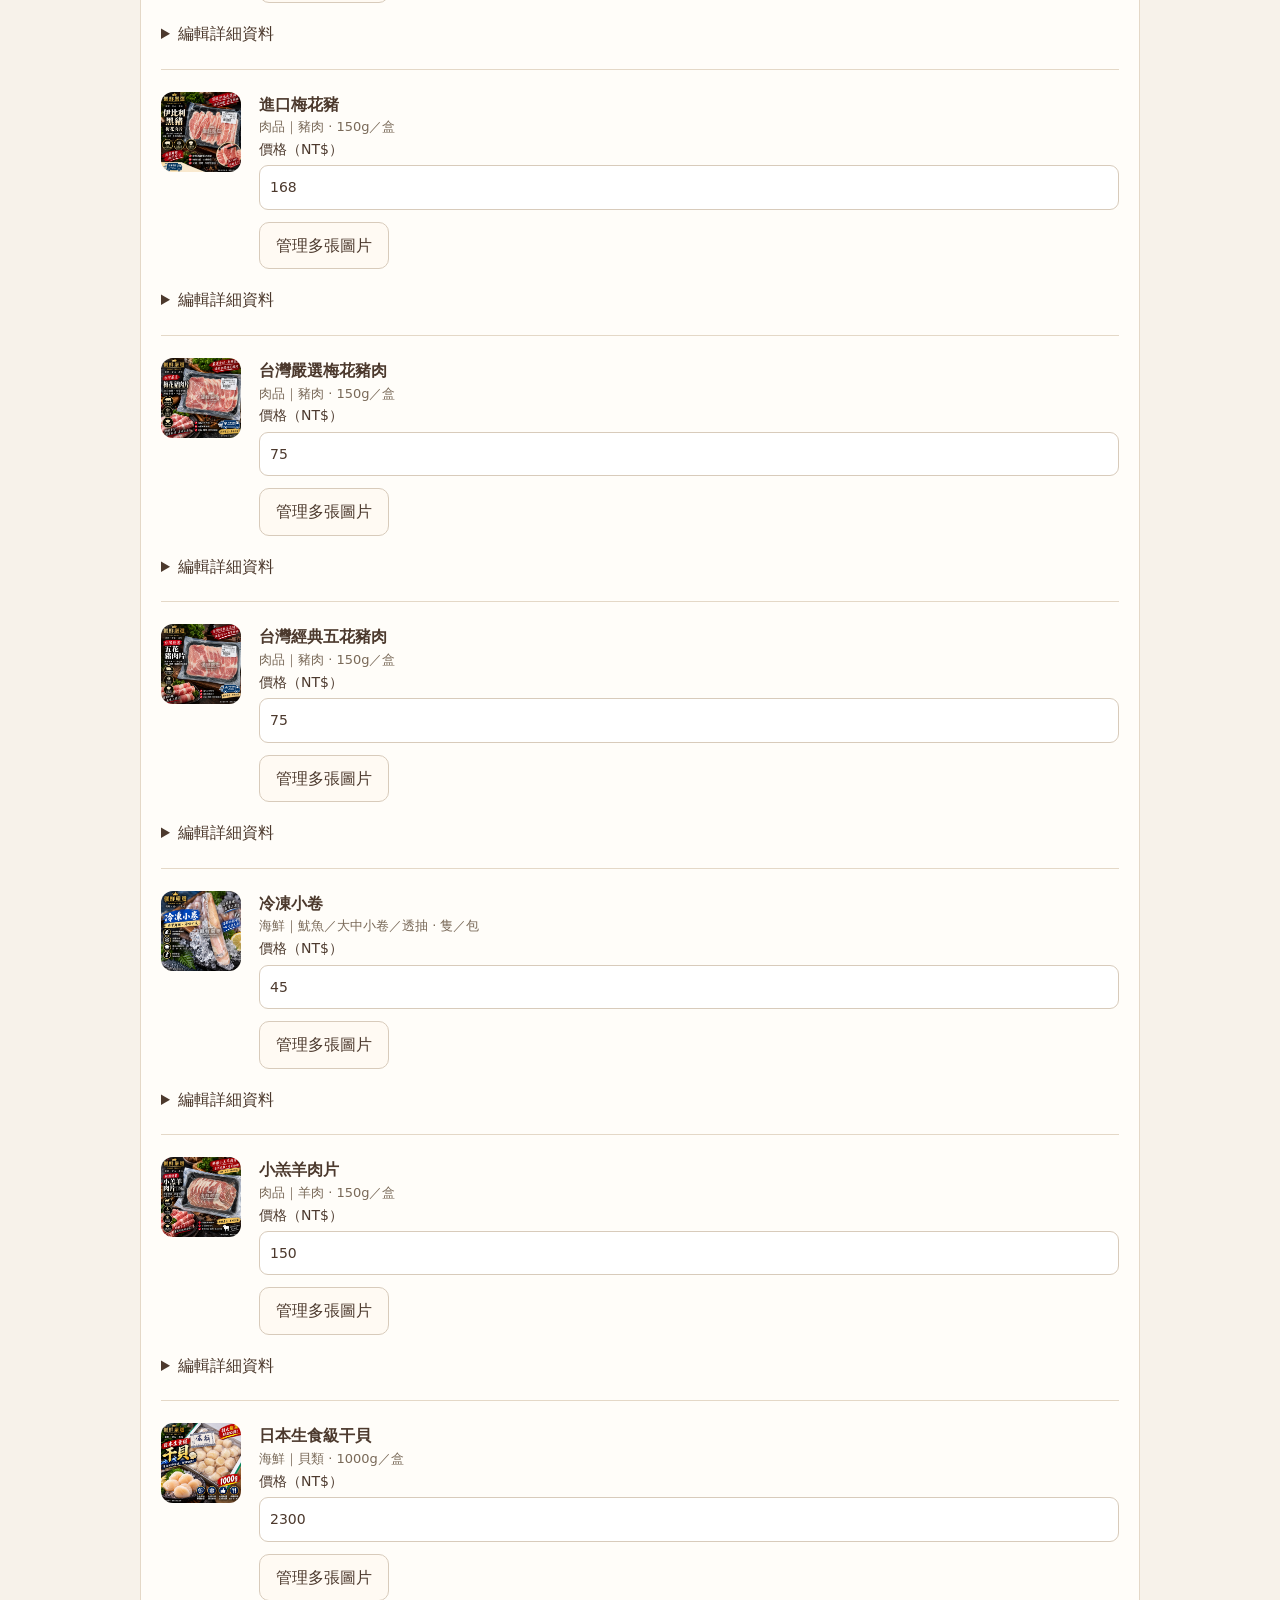
==== commit c3661ad9: "Connect product options to cart pricing, checkout and order records" ====
--- a/admin.html
+++ b/admin.html
@@ -167,7 +167,7 @@
    item.append(row,button("移除此選項",()=>{p.options.splice(index,1);dirty=true;draw();saveDraft();},"danger"));list.append(item);
   });
  }
- section.append(node("h3","商品選項／口味"),node("p","可自行新增多筆名稱與售價。價格填的是此選項的完整單價，不是加價；留白沿用商品原價。此處先保存選項設定，下單選擇功能尚待串接。","note"),list,button("＋ 新增選項",()=>{if(!Array.isArray(p.options))p.options=[];p.options.push({id:crypto.randomUUID(),name:"",price:""});dirty=true;draw();saveDraft();list.lastElementChild.querySelector("input").focus();}));
+ section.append(node("h3","商品選項／口味"),node("p","可自行新增多筆名稱與售價。價格填的是此選項的完整單價，不是加價；留白沿用商品原價。發布後，客人可選擇選項加入購物車；訂單會記錄選项與單價。","note"),list,button("＋ 新增選項",()=>{if(!Array.isArray(p.options))p.options=[];p.options.push({id:crypto.randomUUID(),name:"",price:""});dirty=true;draw();saveDraft();list.lastElementChild.querySelector("input").focus();}));
  draw();return section;
 }
 
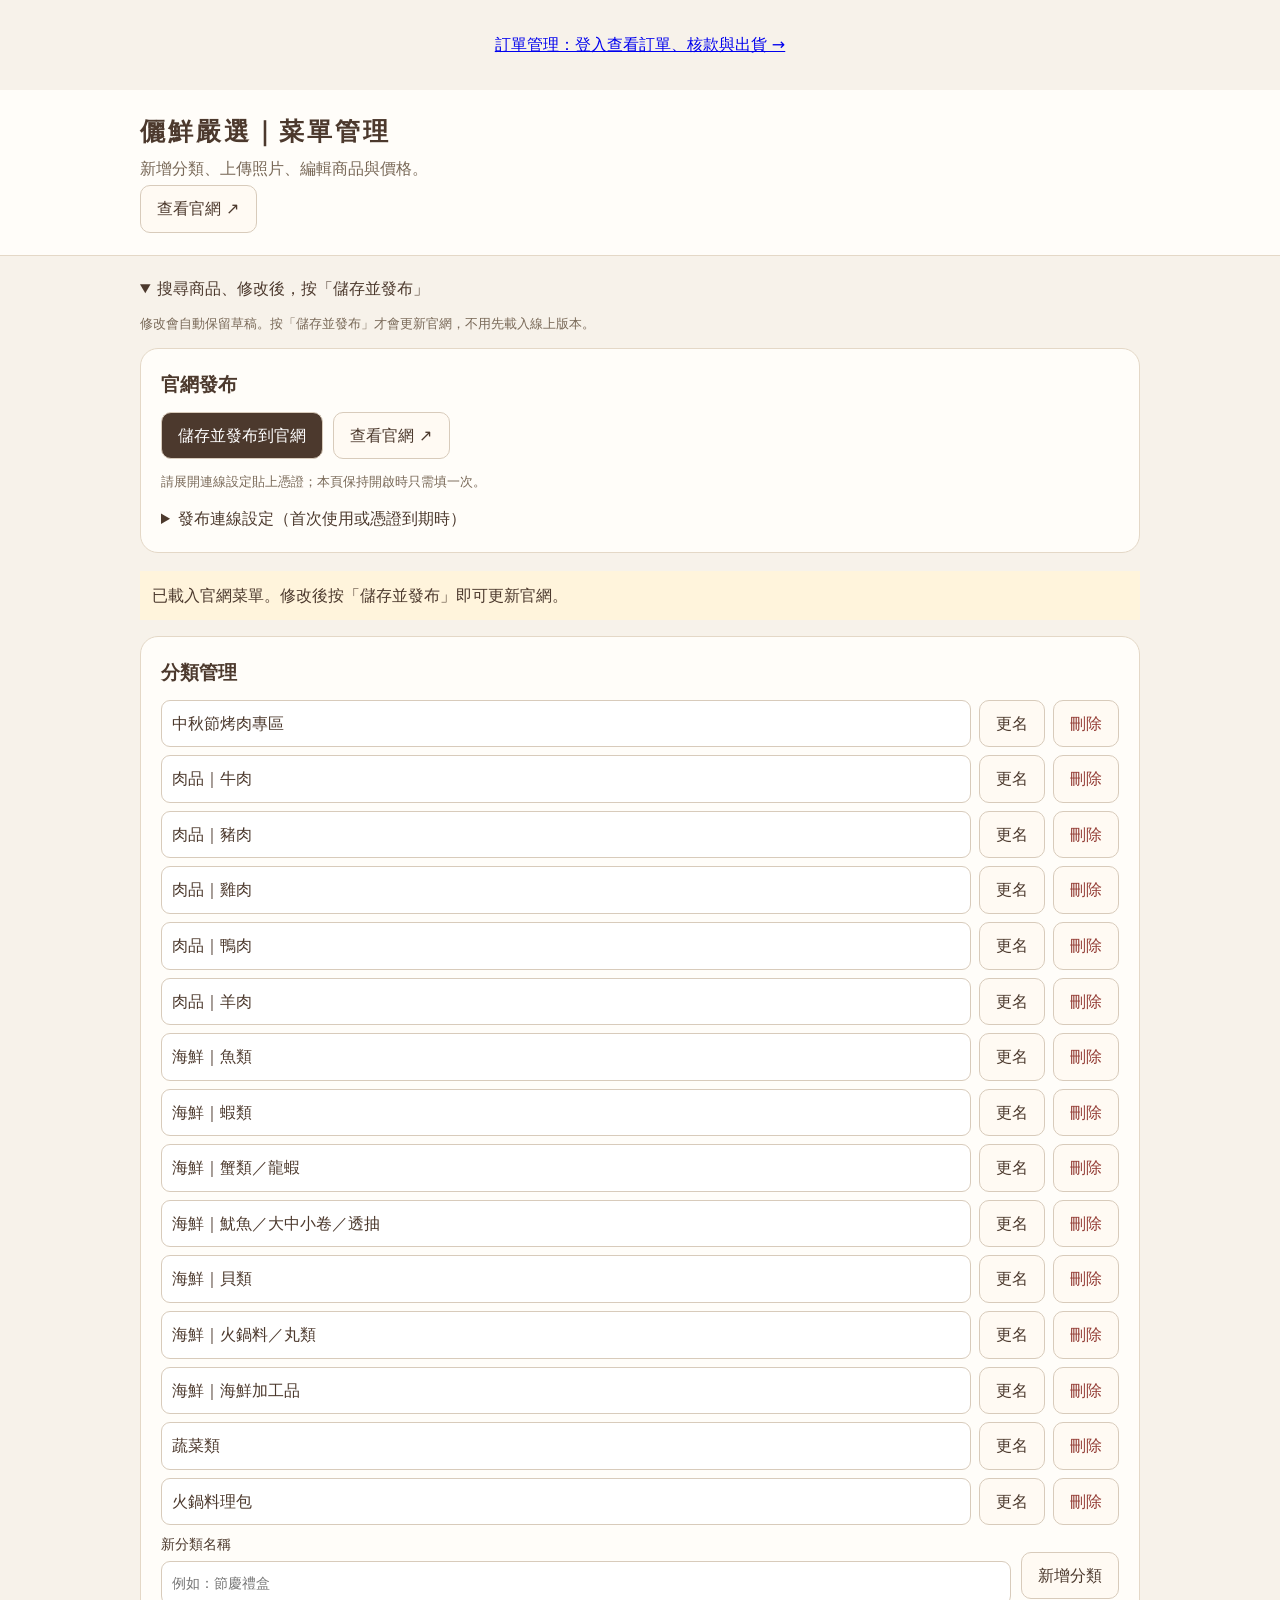
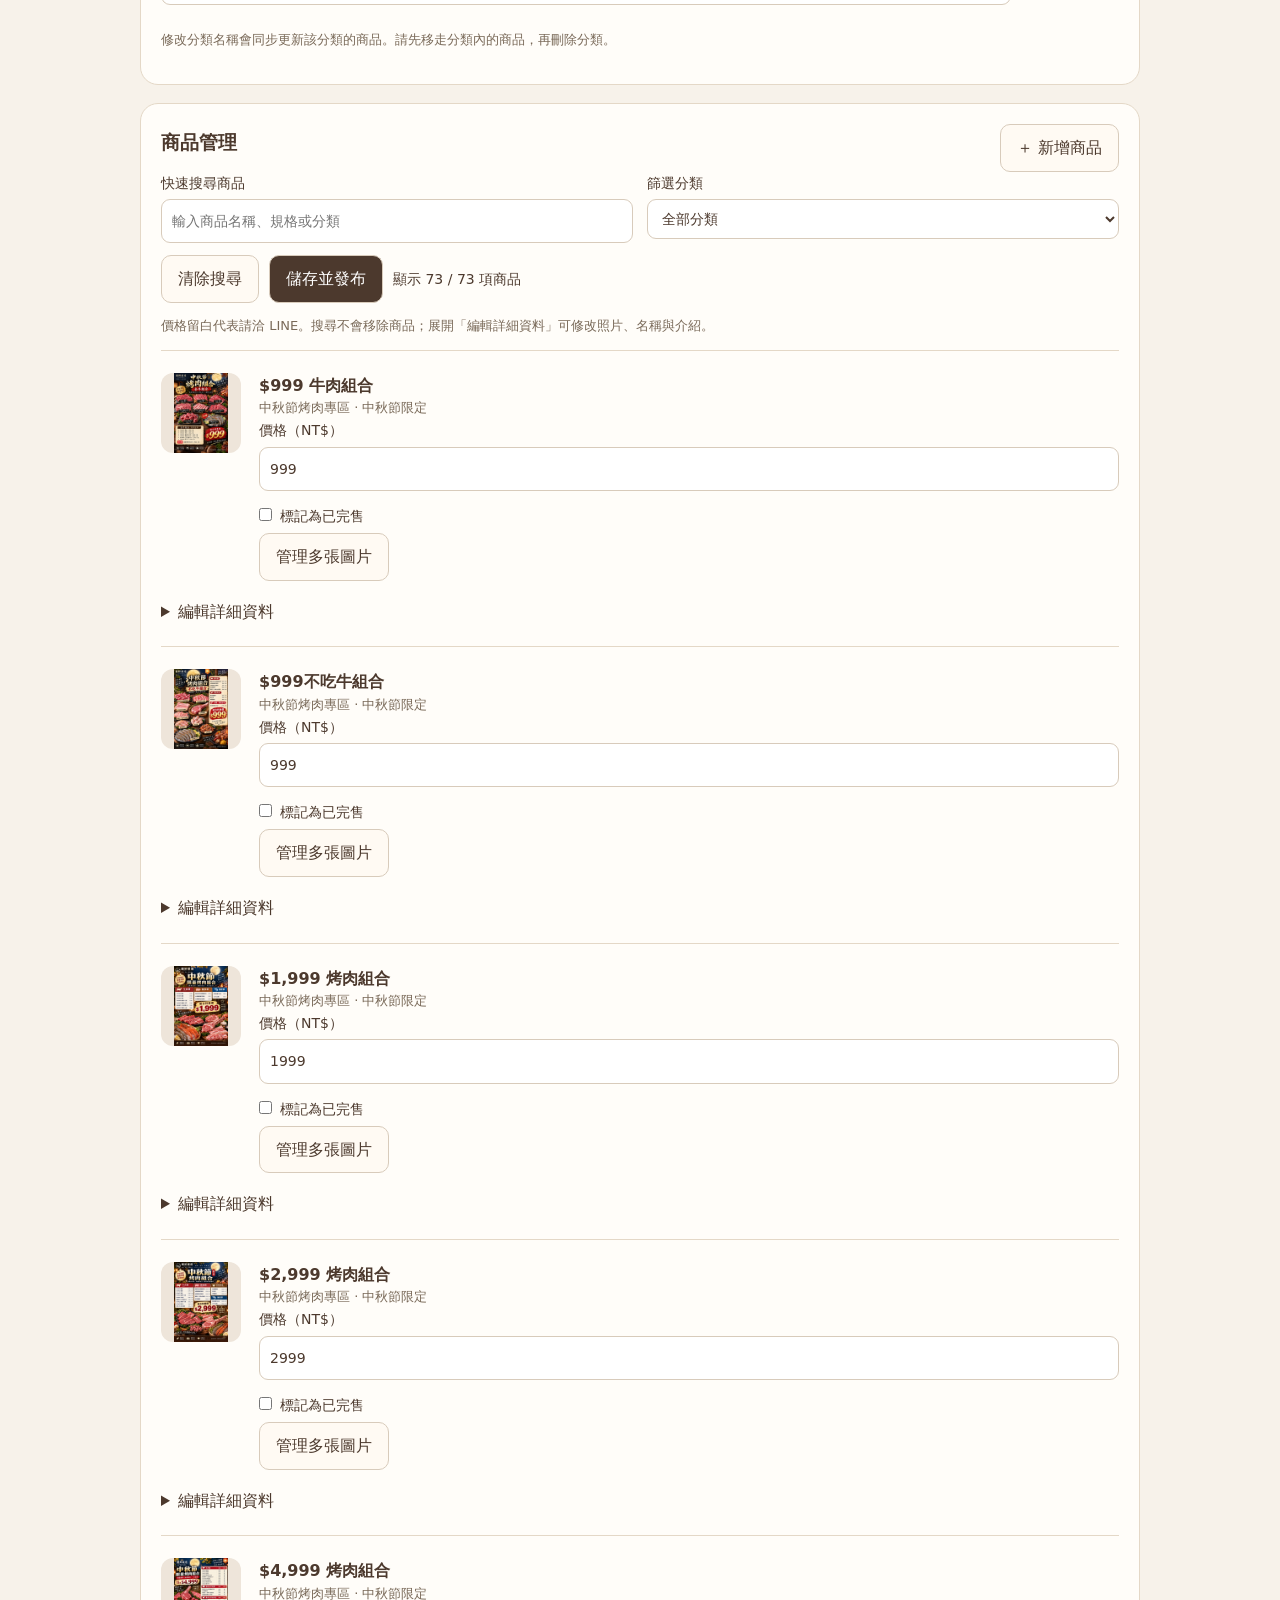
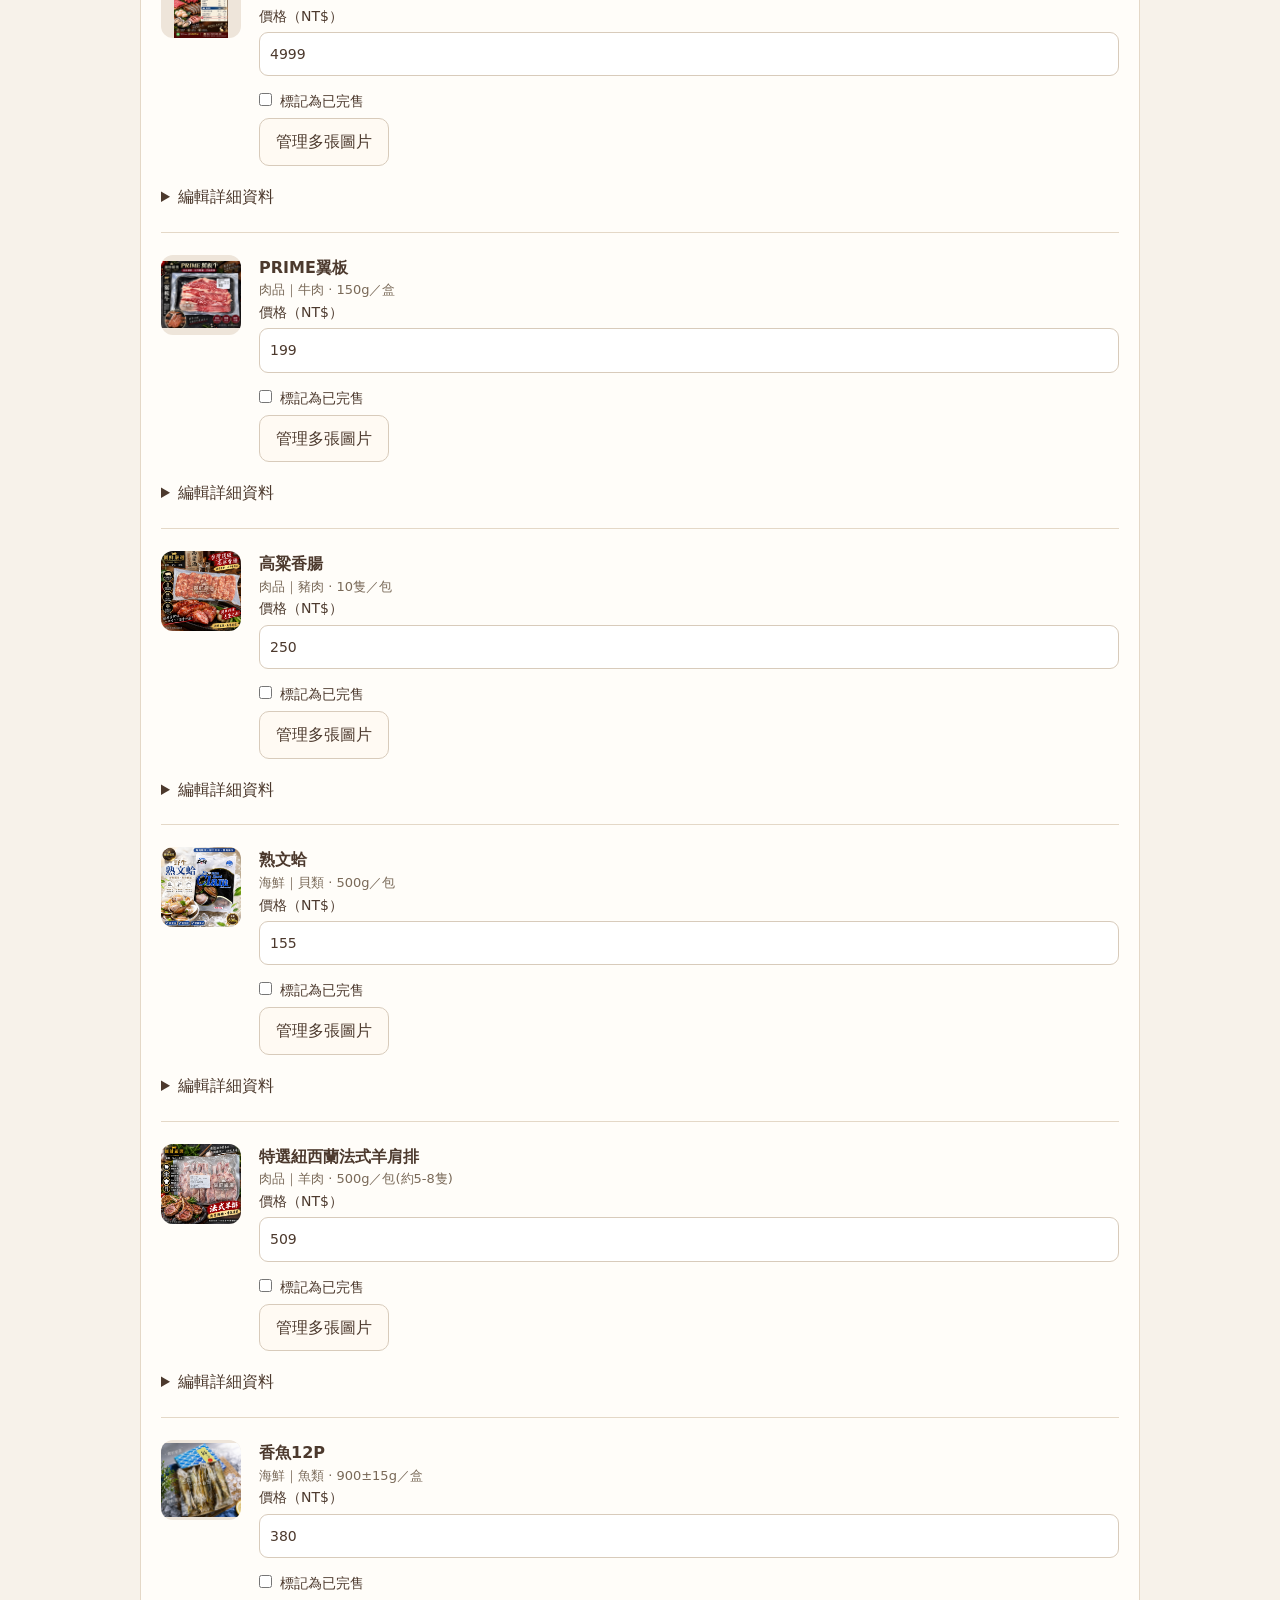
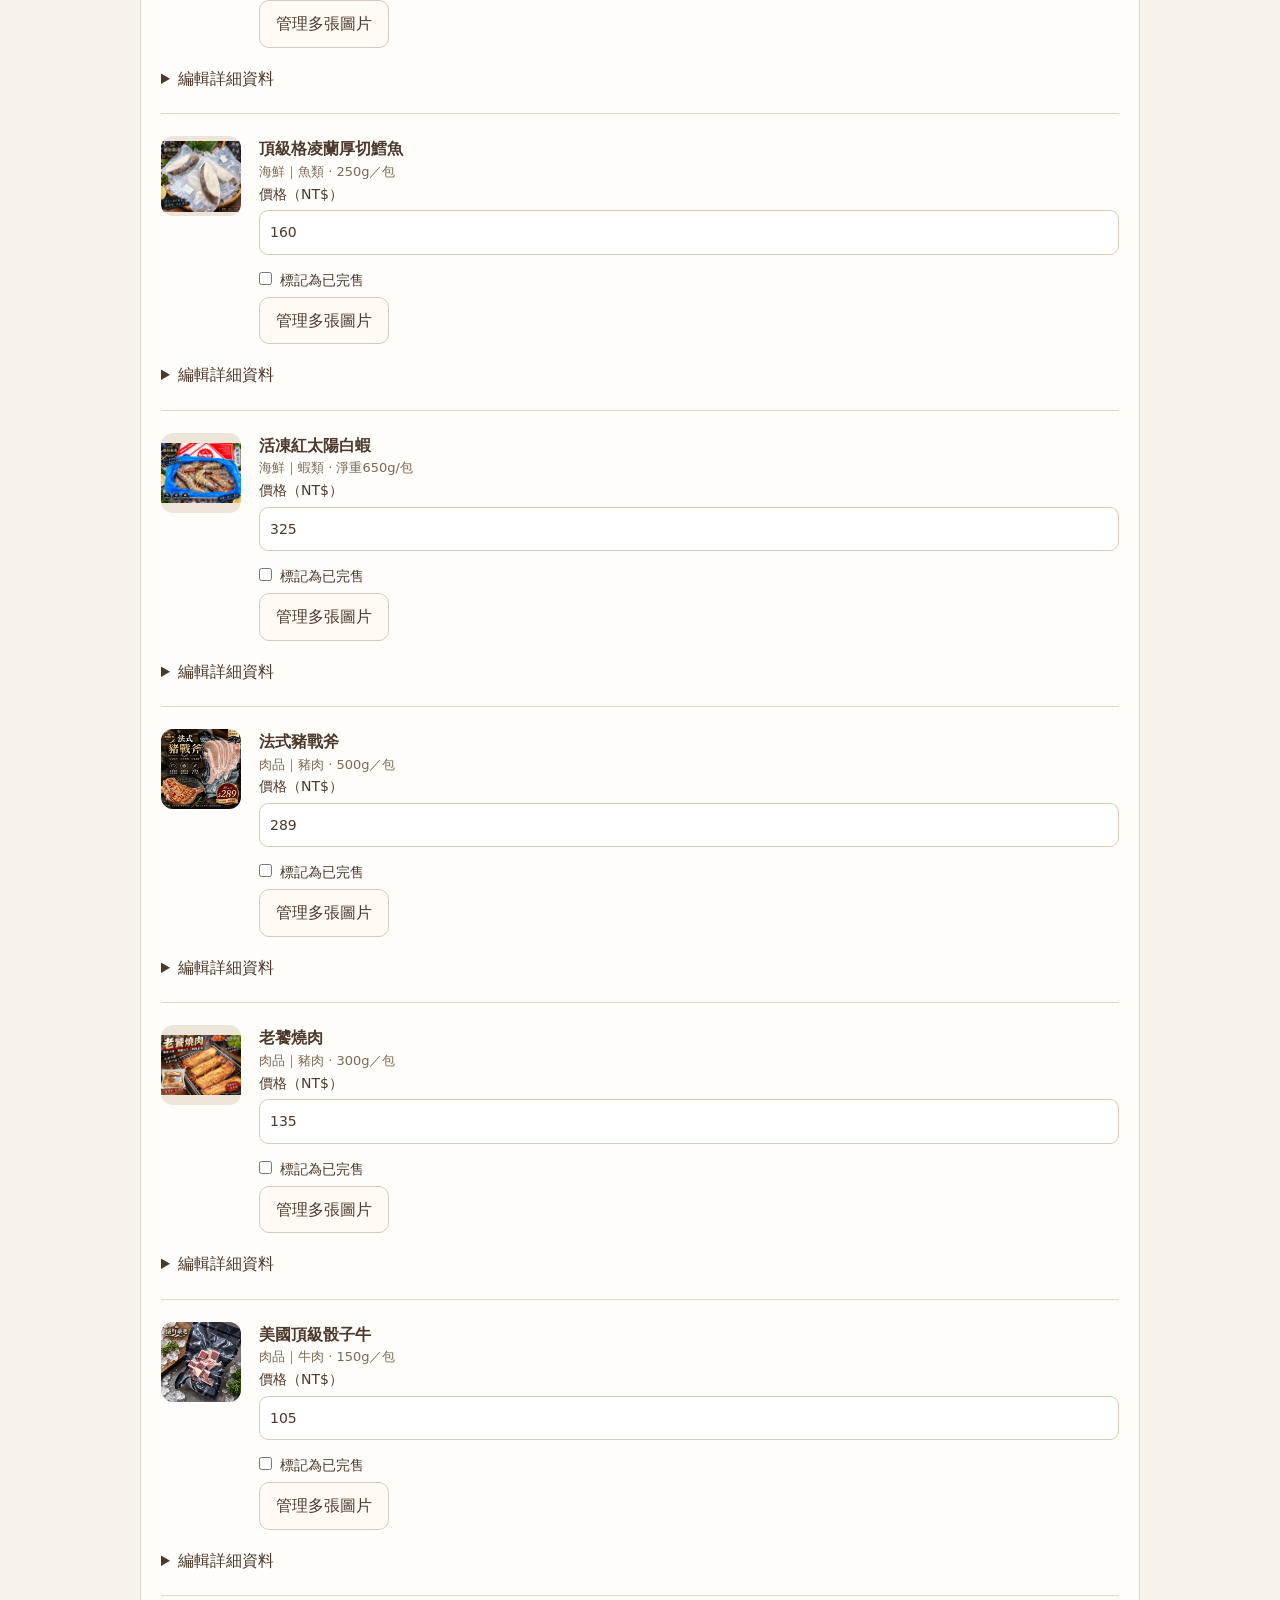
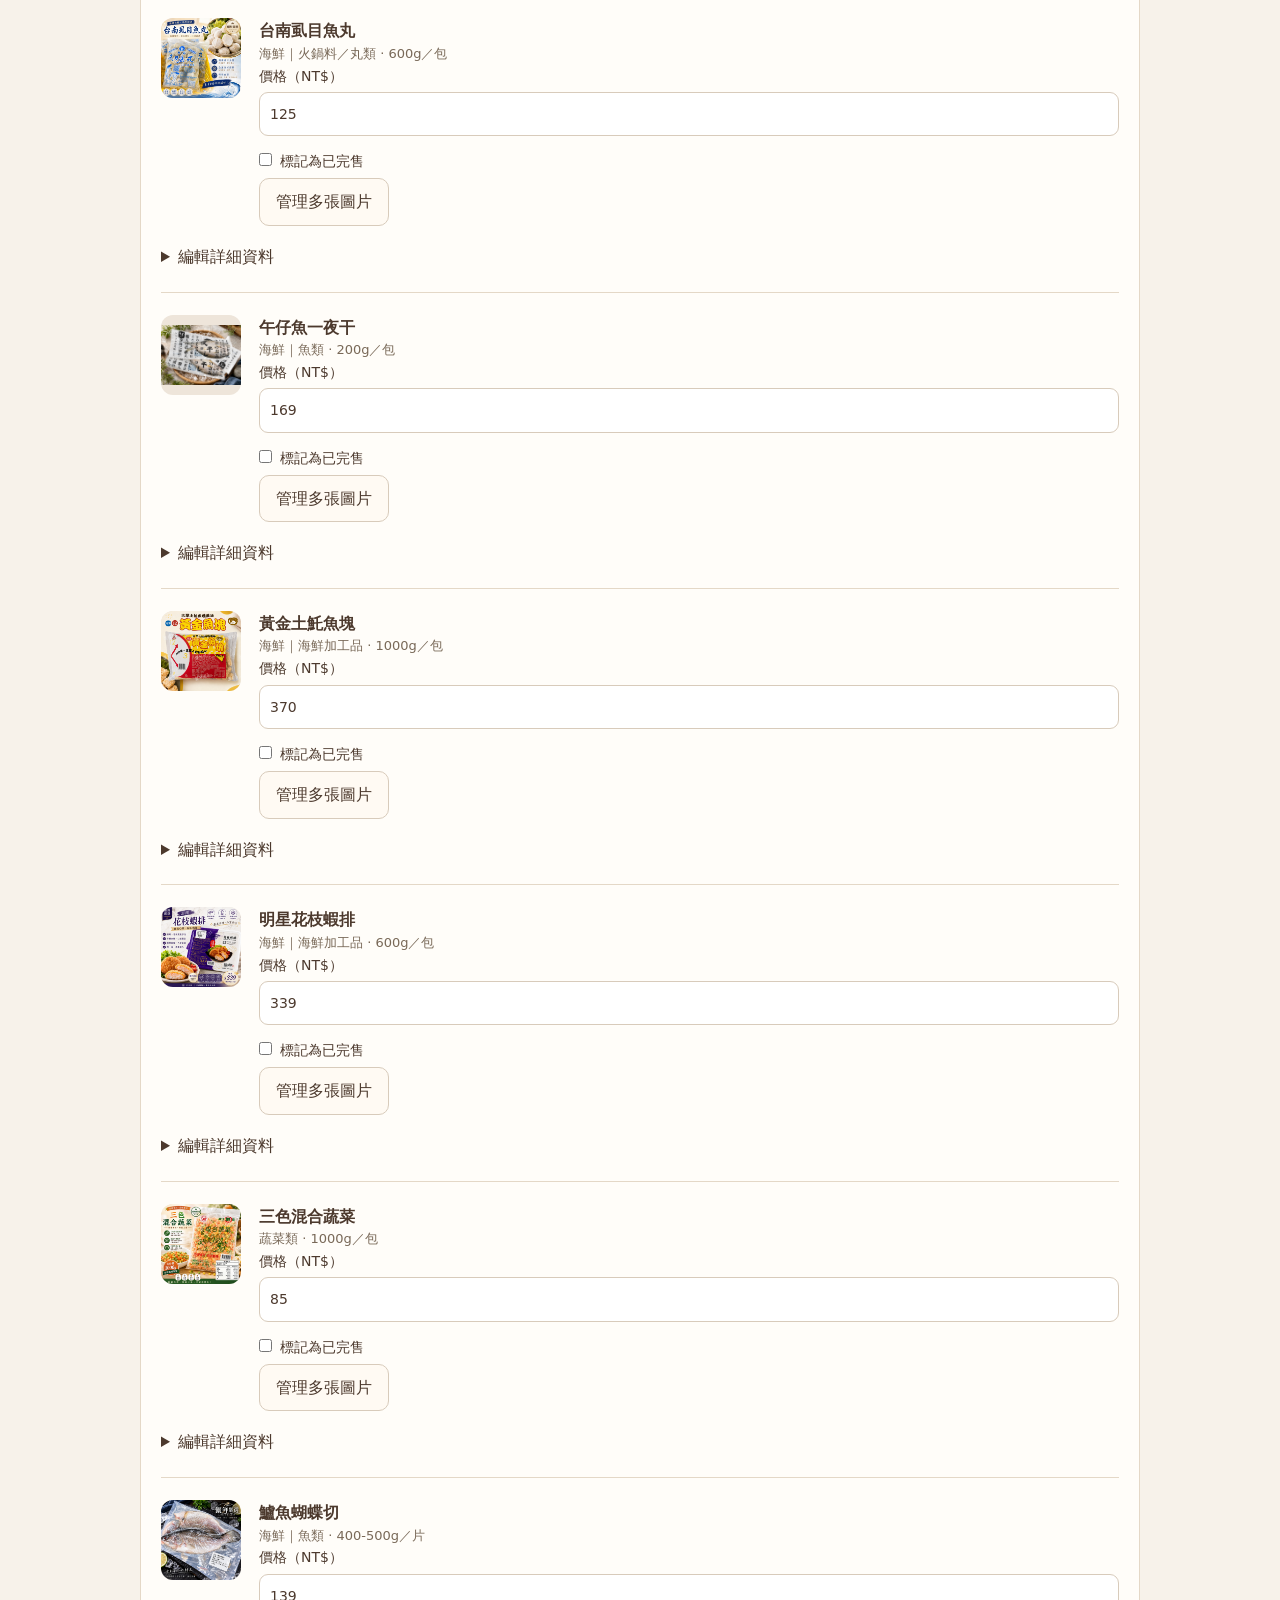
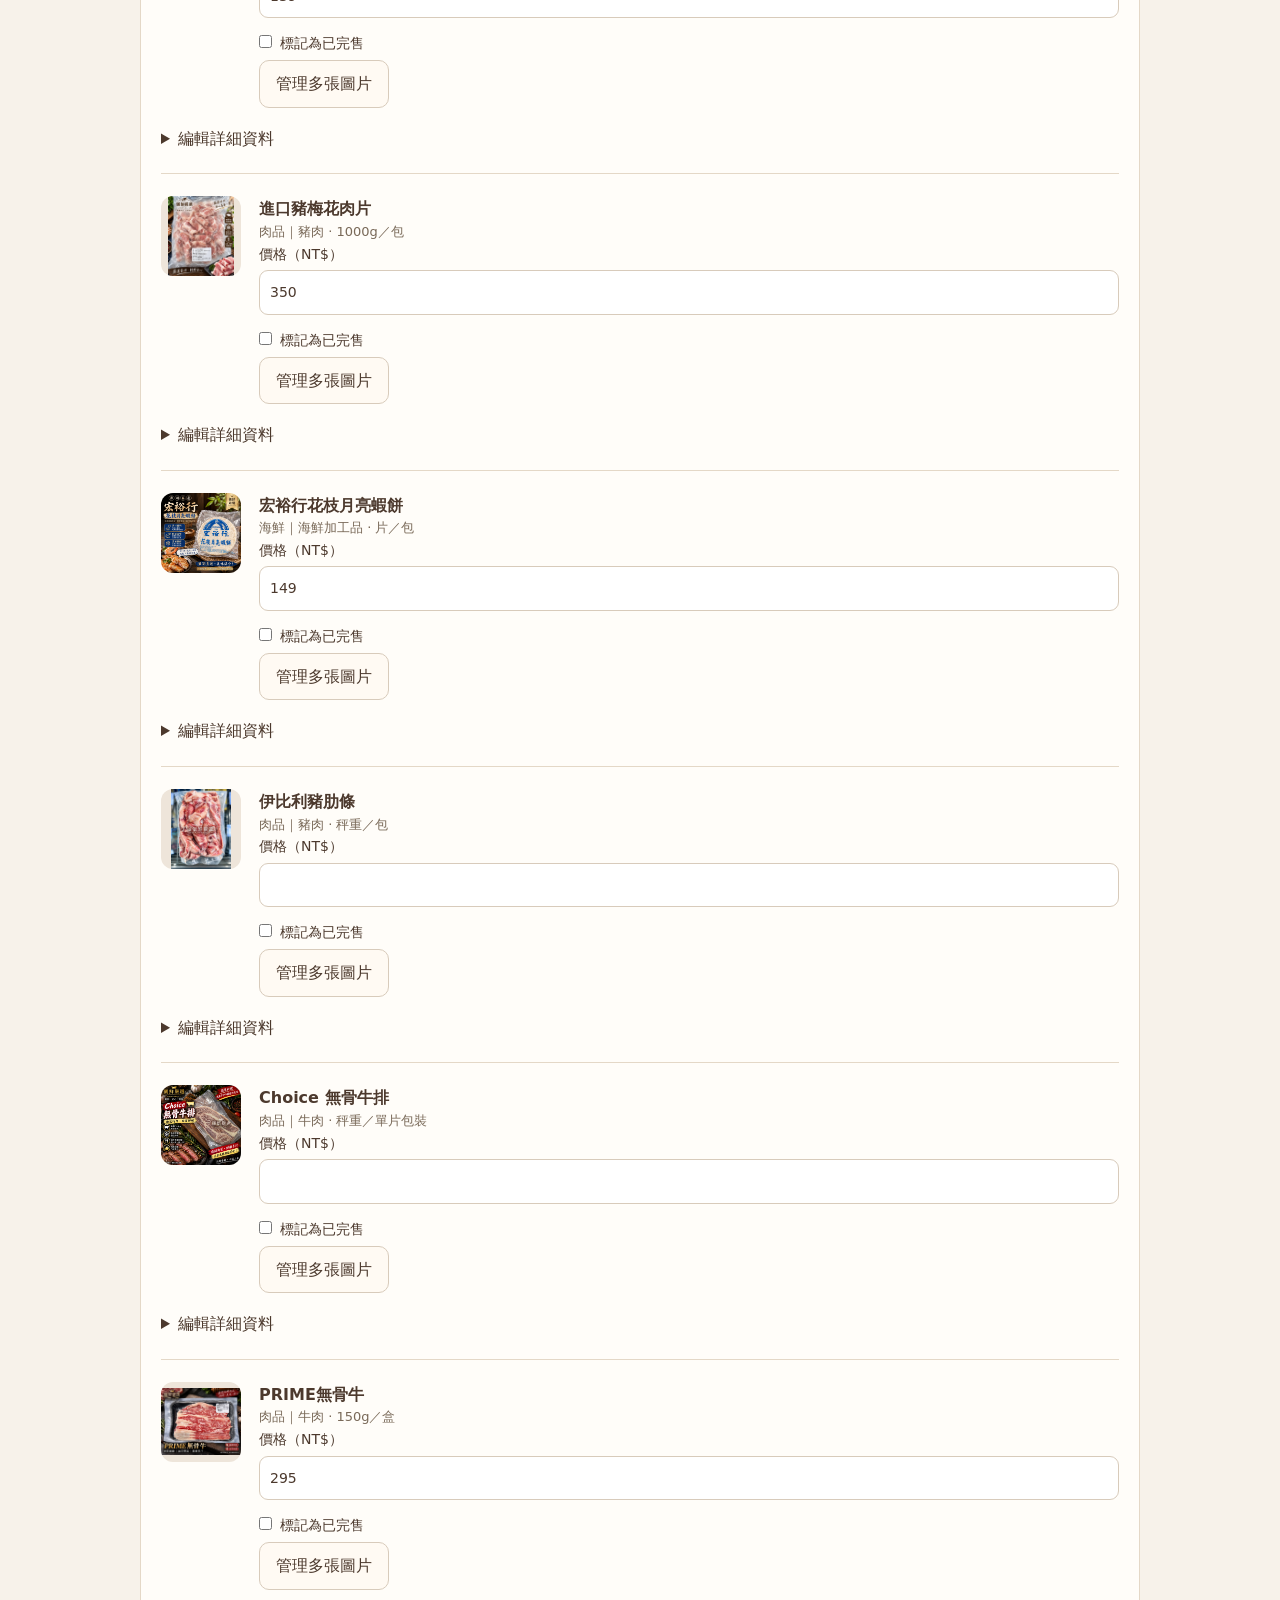
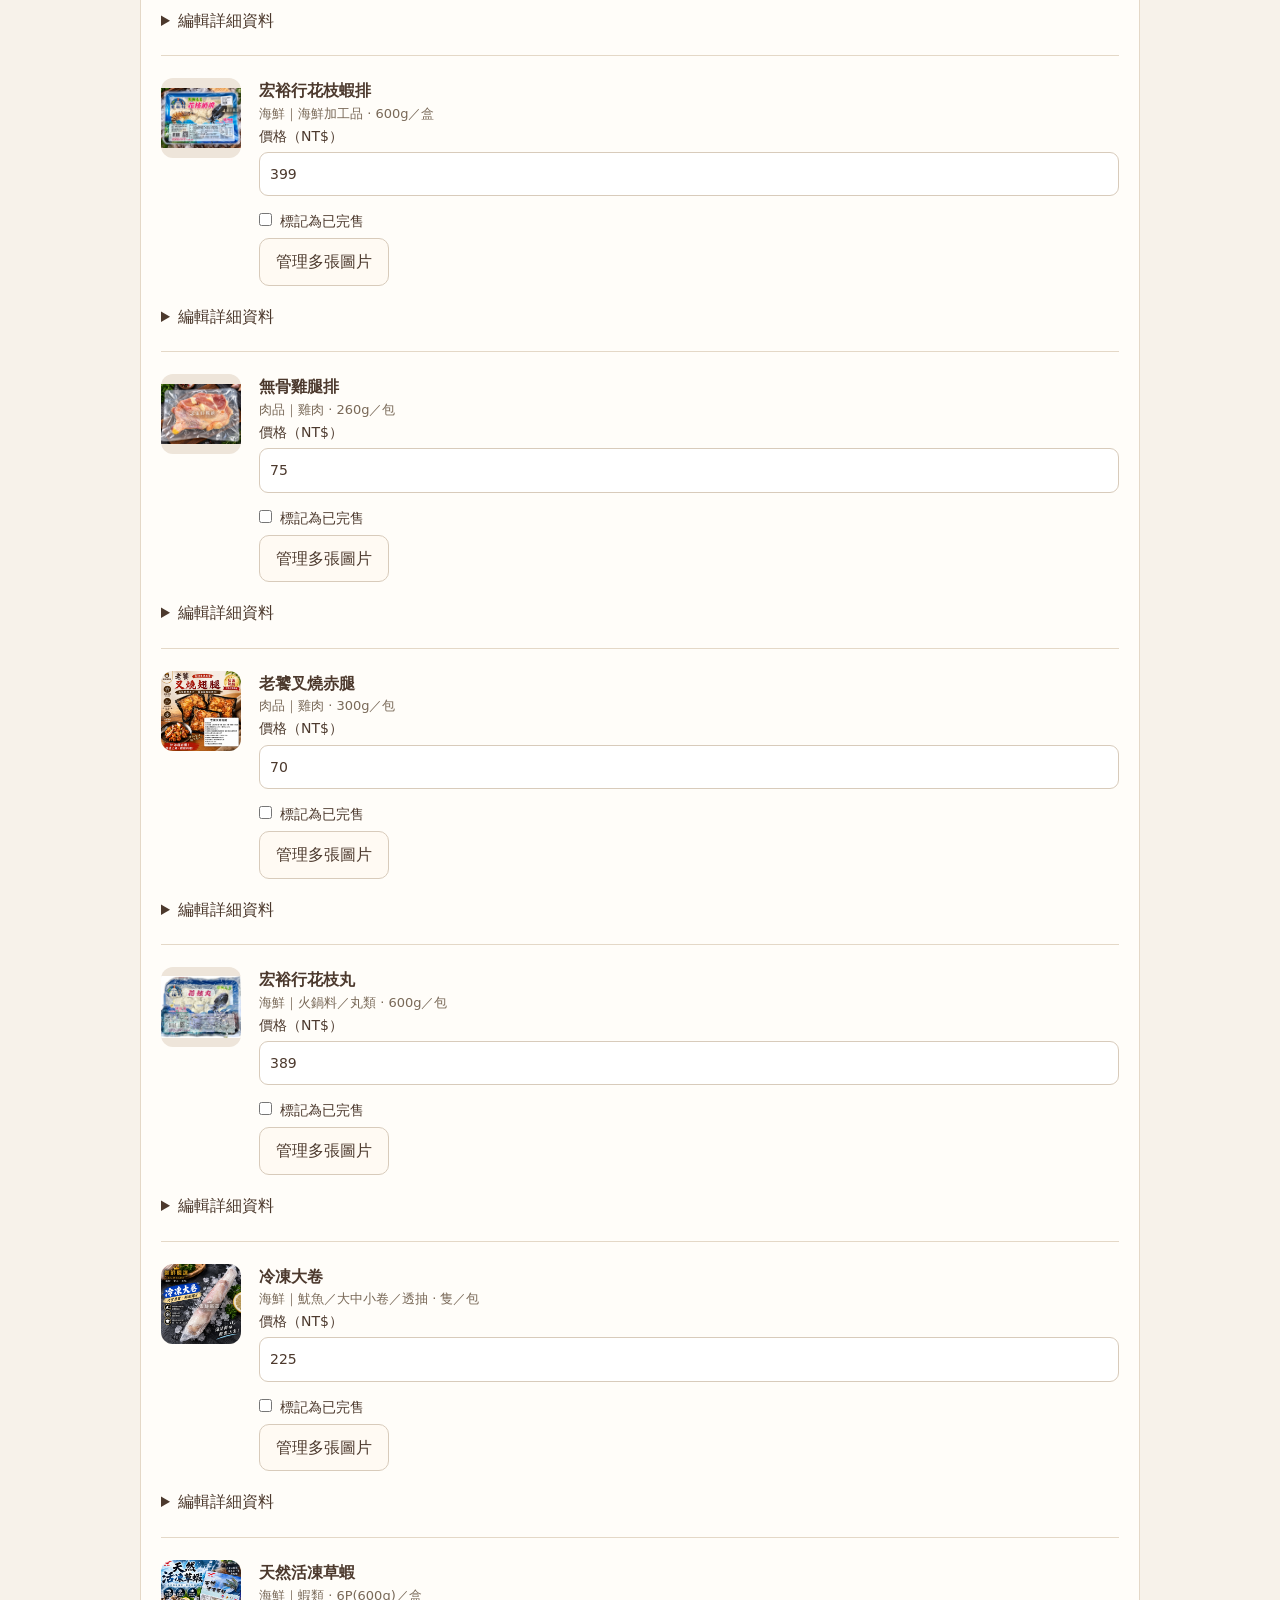
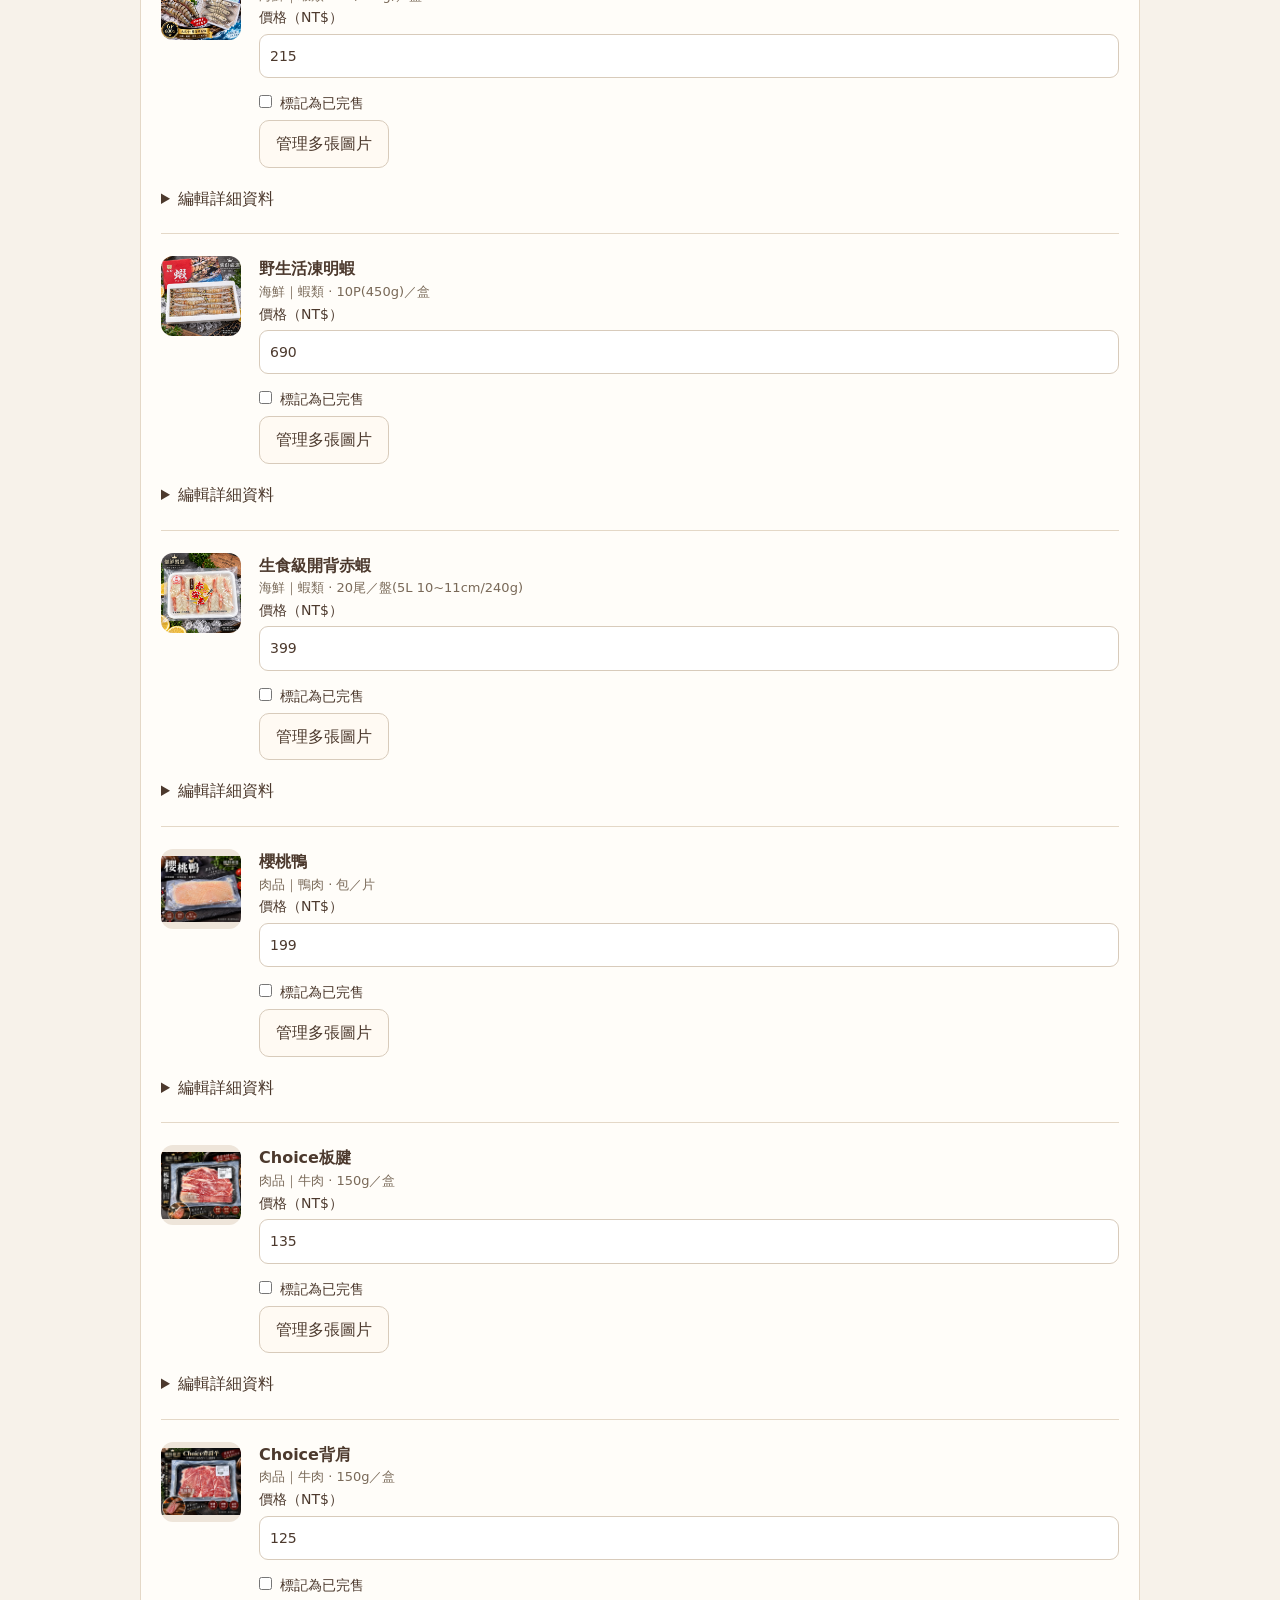
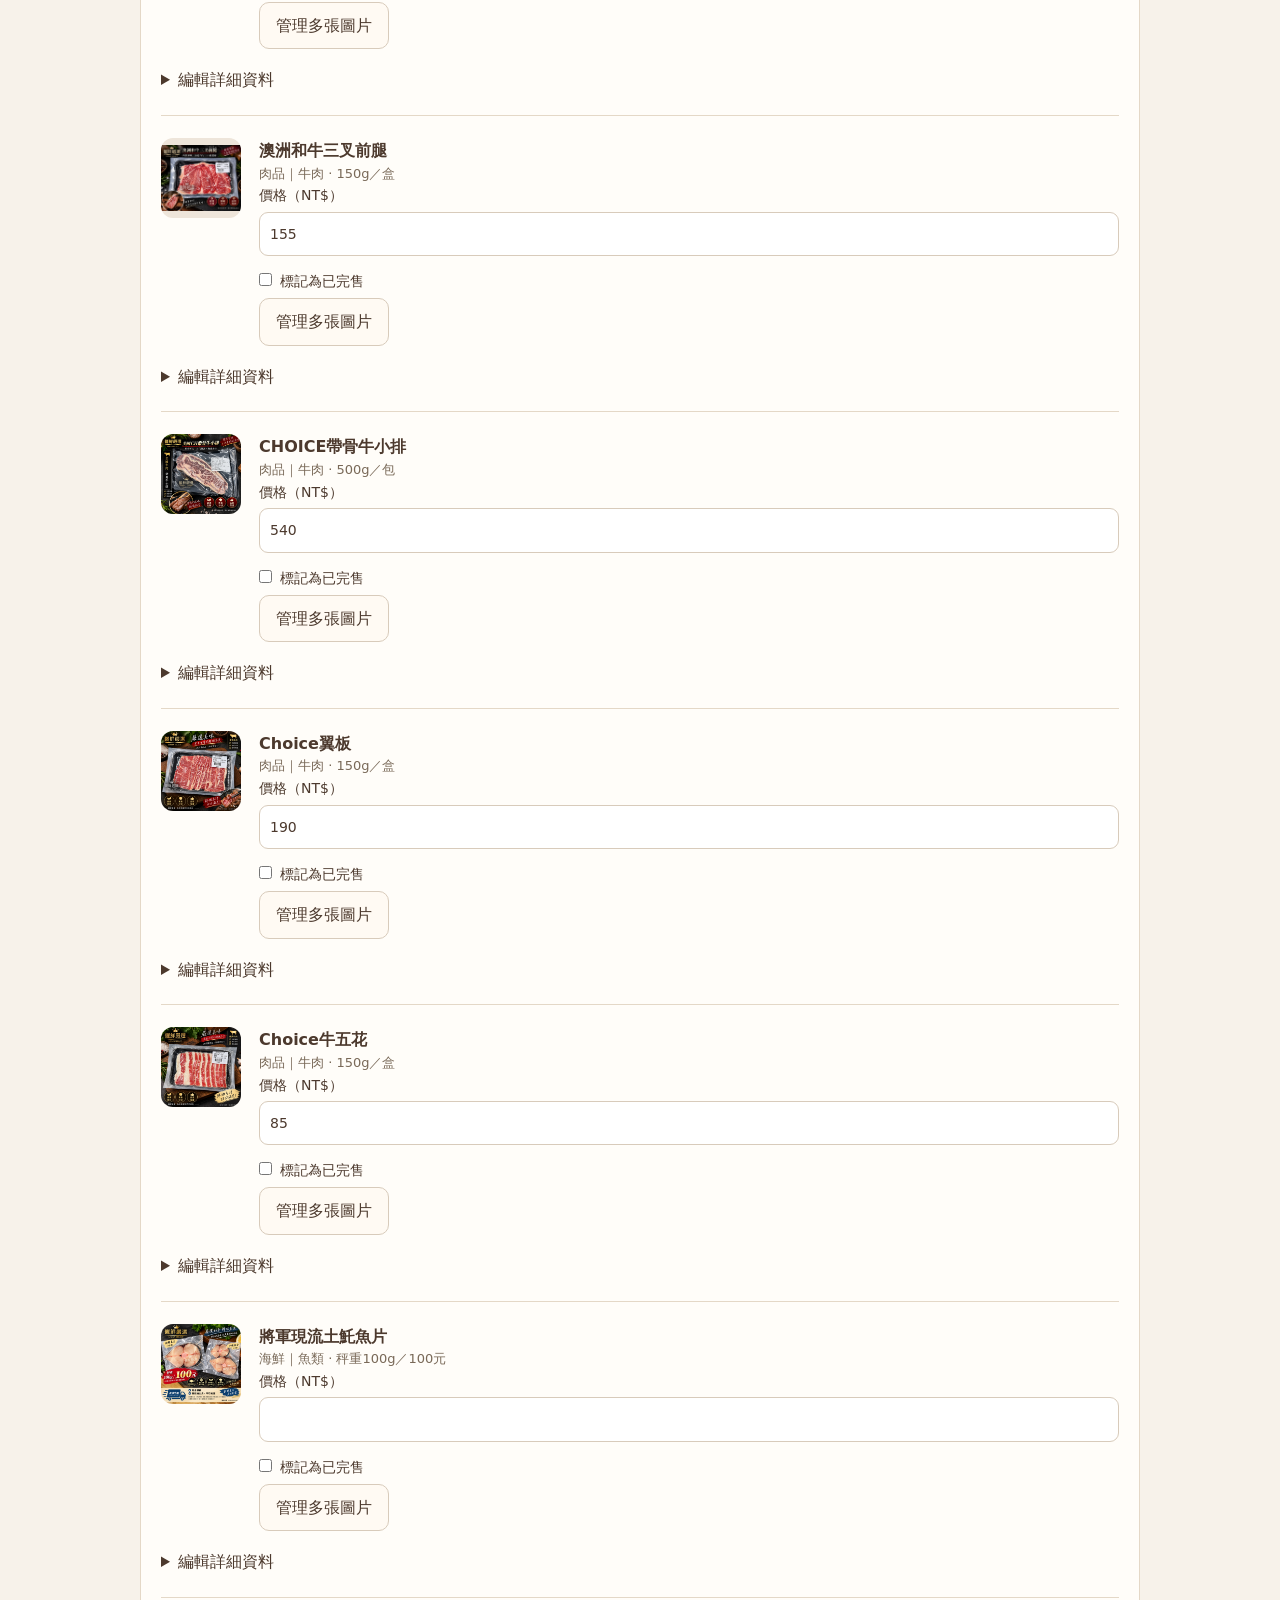
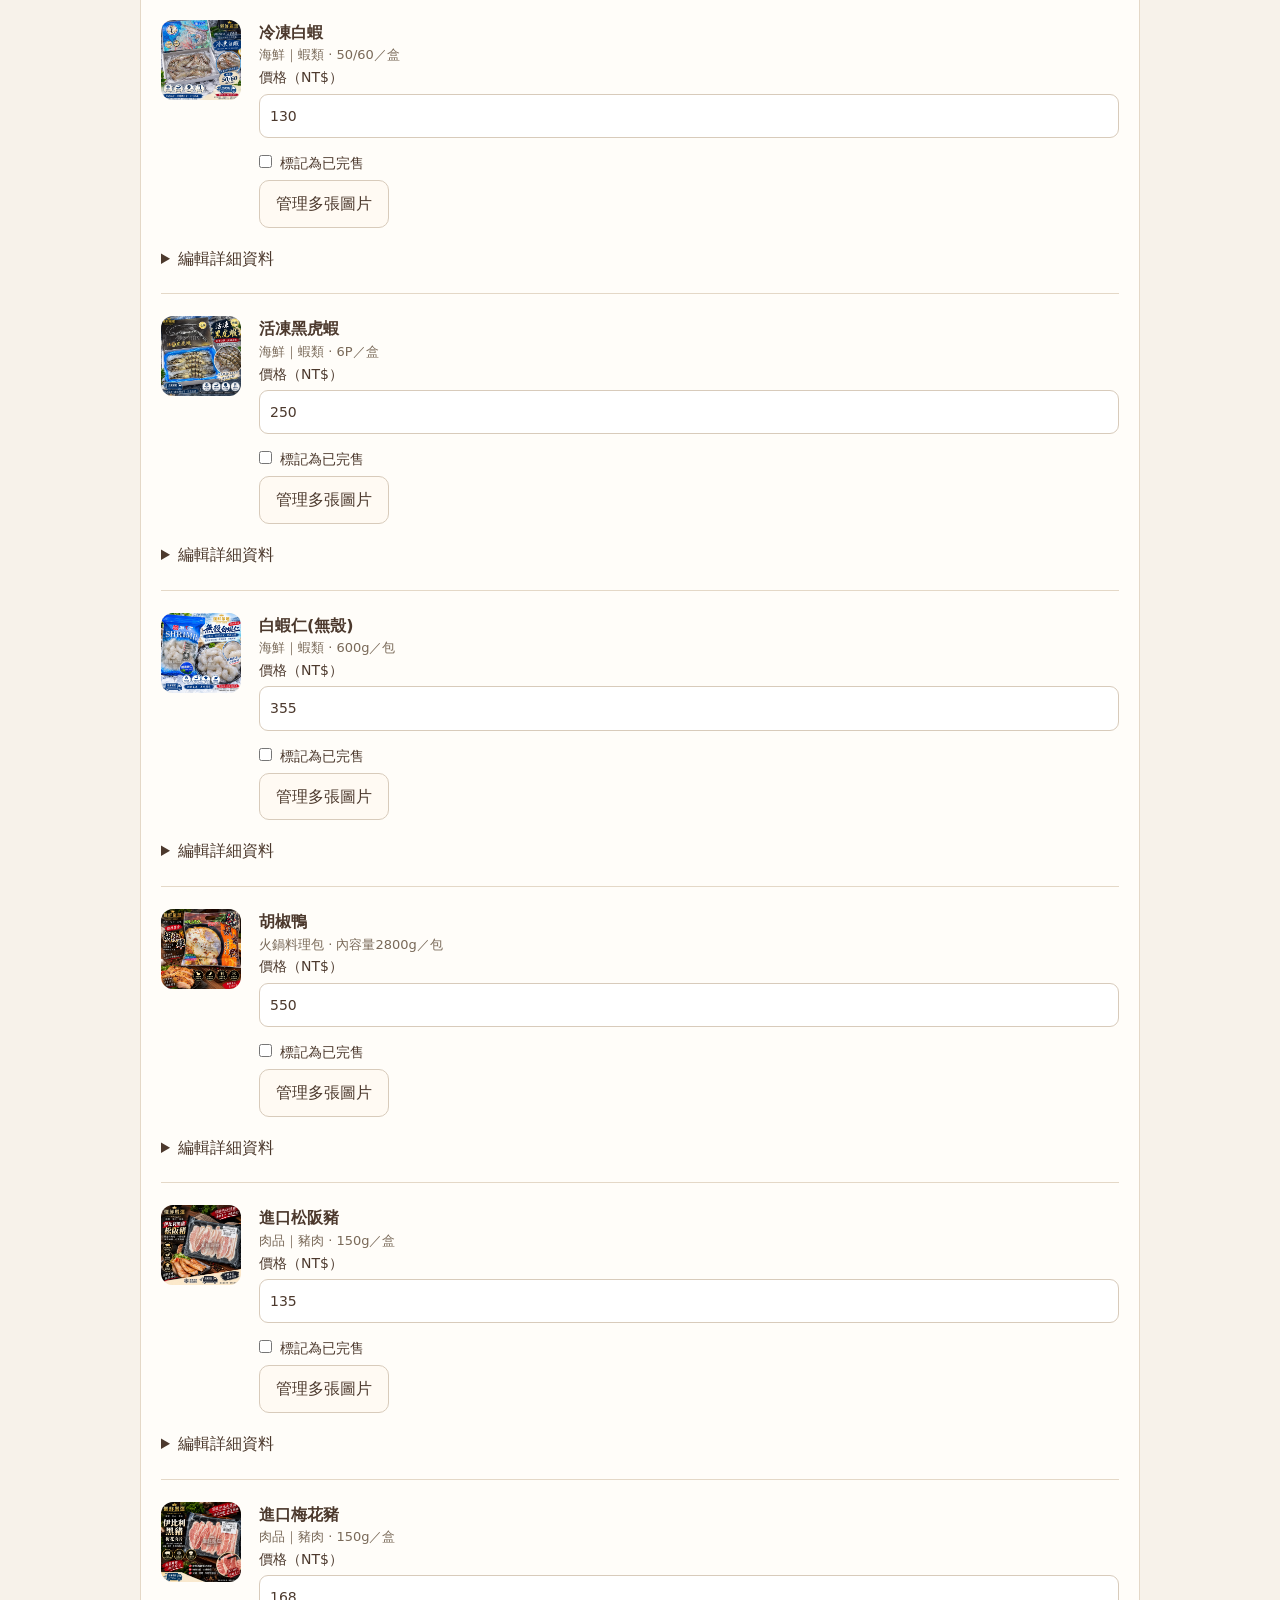
==== commit 51a101fd: "Add sold-out management, storefront badges and purchase restrictions" ====
--- a/admin.html
+++ b/admin.html
@@ -187,7 +187,7 @@
   row.append(label,field("價格（NT$，留白代表請洽 LINE）",p.price,v=>p.price=v,"number"));right.append(row,field("規格",p.spec,v=>p.spec=v));
   const intro=node("label","商品詳細介紹");const textarea=node("textarea");textarea.value=p.description||"";textarea.rows=6;textarea.style.cssText="width:100%;font:inherit;padding:10px;border:1px solid #d8cbbb;border-radius:9px";textarea.addEventListener("input",()=>{p.description=textarea.value;dirty=true;});intro.append(textarea);right.append(intro);
   right.append(button("刪除商品",async()=>{if(!await confirmAction("確定刪除「"+(p.name||"未命名商品")+"」？"))return;products=products.filter(item=>item.id!==p.id);prunePhotos();dirty=true;renderProducts();saveDraft();},"danger"));
-  const compact=node("div");const title=node("strong",p.name||"未命名商品");compact.append(title,node("div",p.category+" · "+(p.spec||""),"note"));const priceField=field("價格（NT$）",p.price,v=>{p.price=v;const other=right.querySelector('input[type="number"]');if(other)other.value=v;},"number");compact.append(priceField);const detail=node("details");detail.append(node("summary","編輯詳細資料"),left,galleryEditor(p),optionsEditor(p),right);compact.append(button("管理多張圖片",()=>{detail.open=true;detail.querySelector(".gallery-editor").scrollIntoView({behavior:"smooth",block:"center"});}));detail.addEventListener("toggle",()=>{if(!detail.open){title.textContent=p.name||"未命名商品";priceField.querySelector("input").value=p.price??"";filterProducts();}});const thumb=node("div");showPhoto(thumb,p);thumb.style.width="80px";article.append(thumb,compact,detail);$("products").append(article);
+  const compact=node("div");const title=node("strong",p.name||"未命名商品");compact.append(title,node("div",p.category+" · "+(p.spec||""),"note"));const priceField=field("價格（NT$）",p.price,v=>{p.price=v;const other=right.querySelector('input[type="number"]');if(other)other.value=v;},"number");compact.append(priceField);const availability=node("label");const sold=node("input");sold.type="checkbox";sold.checked=p.sold_out===true;sold.style.cssText="display:inline;width:auto;margin-right:8px";const availabilityText=node("span",sold.checked?"已完售（發布後停止接單）":"標記為已完售");sold.addEventListener("change",()=>{p.sold_out=sold.checked;availabilityText.textContent=sold.checked?"已完售（發布後停止接單）":"標記為已完售";dirty=true;saveDraft();});availability.append(sold,availabilityText);compact.append(availability);const detail=node("details");detail.append(node("summary","編輯詳細資料"),left,galleryEditor(p),optionsEditor(p),right);compact.append(button("管理多張圖片",()=>{detail.open=true;detail.querySelector(".gallery-editor").scrollIntoView({behavior:"smooth",block:"center"});}));detail.addEventListener("toggle",()=>{if(!detail.open){title.textContent=p.name||"未命名商品";priceField.querySelector("input").value=p.price??"";filterProducts();}});const thumb=node("div");showPhoto(thumb,p);thumb.style.width="80px";article.append(thumb,compact,detail);$("products").append(article);
  });
  filterProducts();
 }
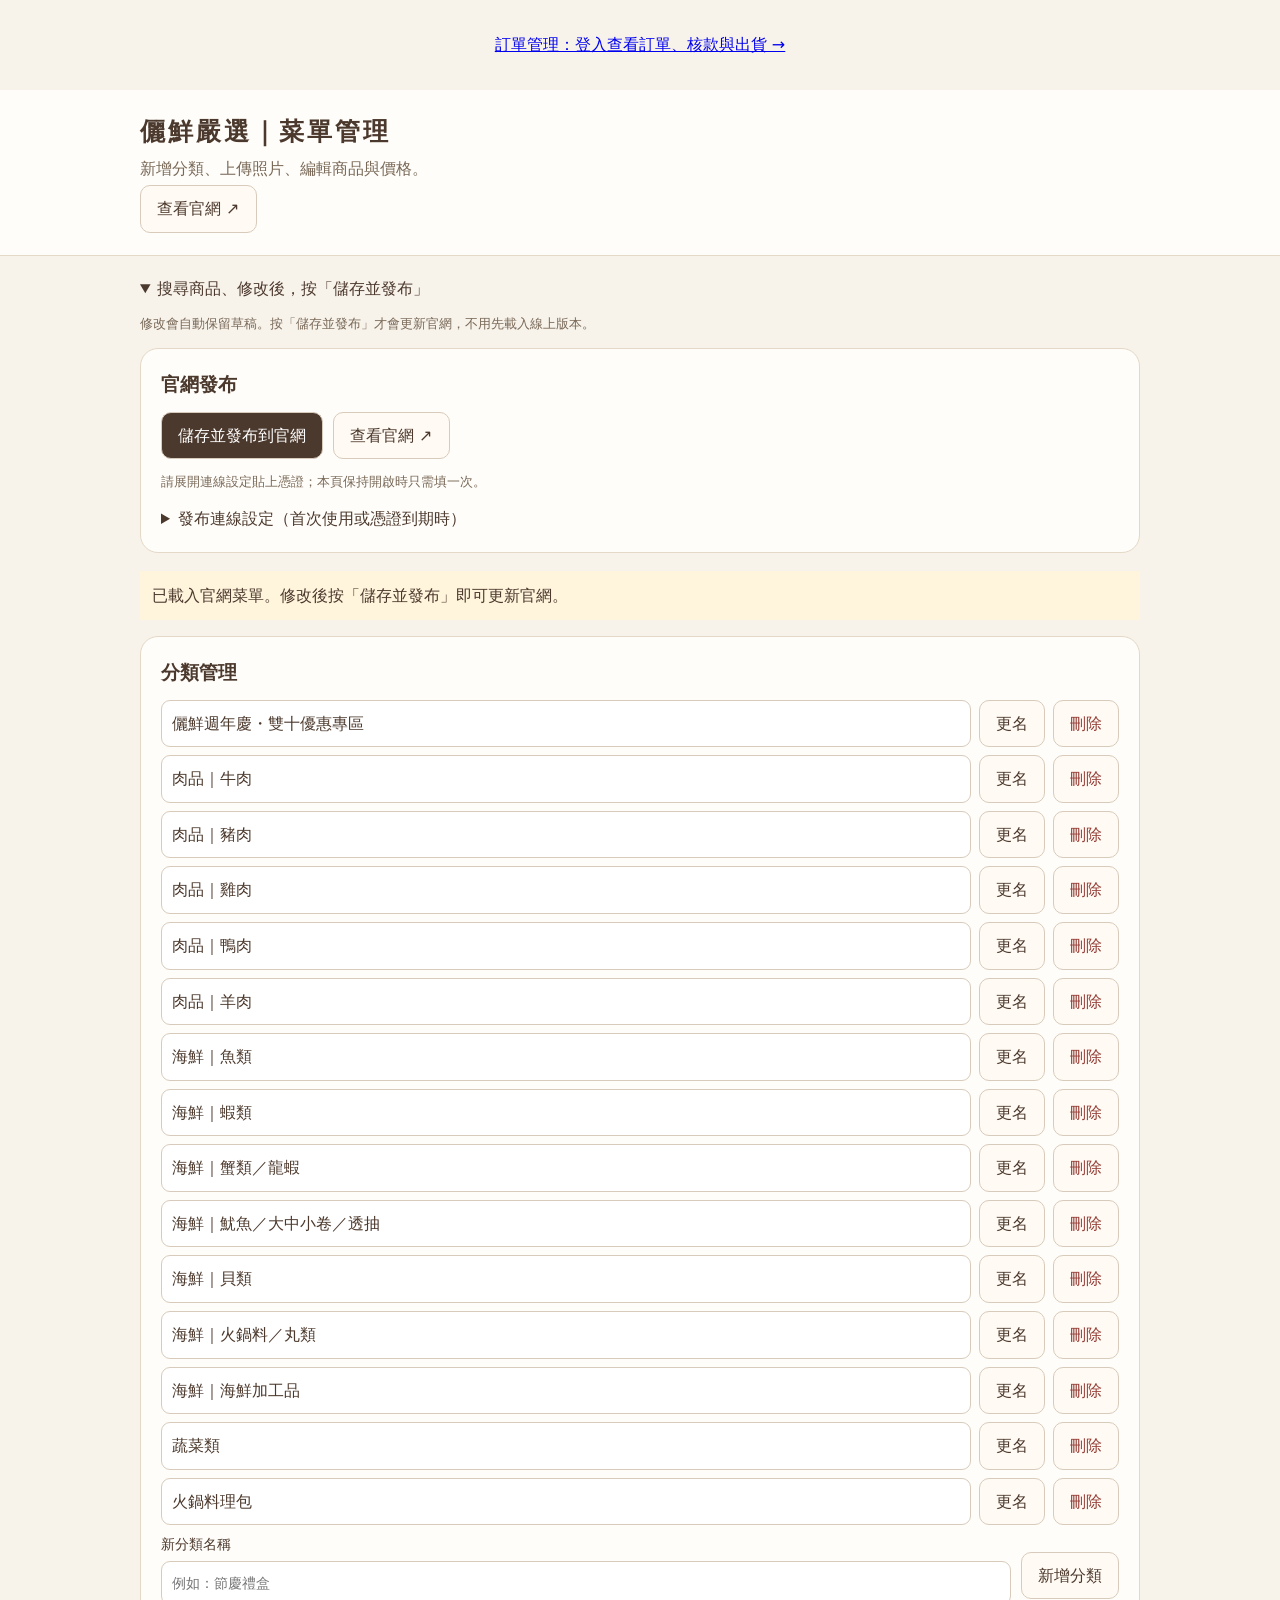
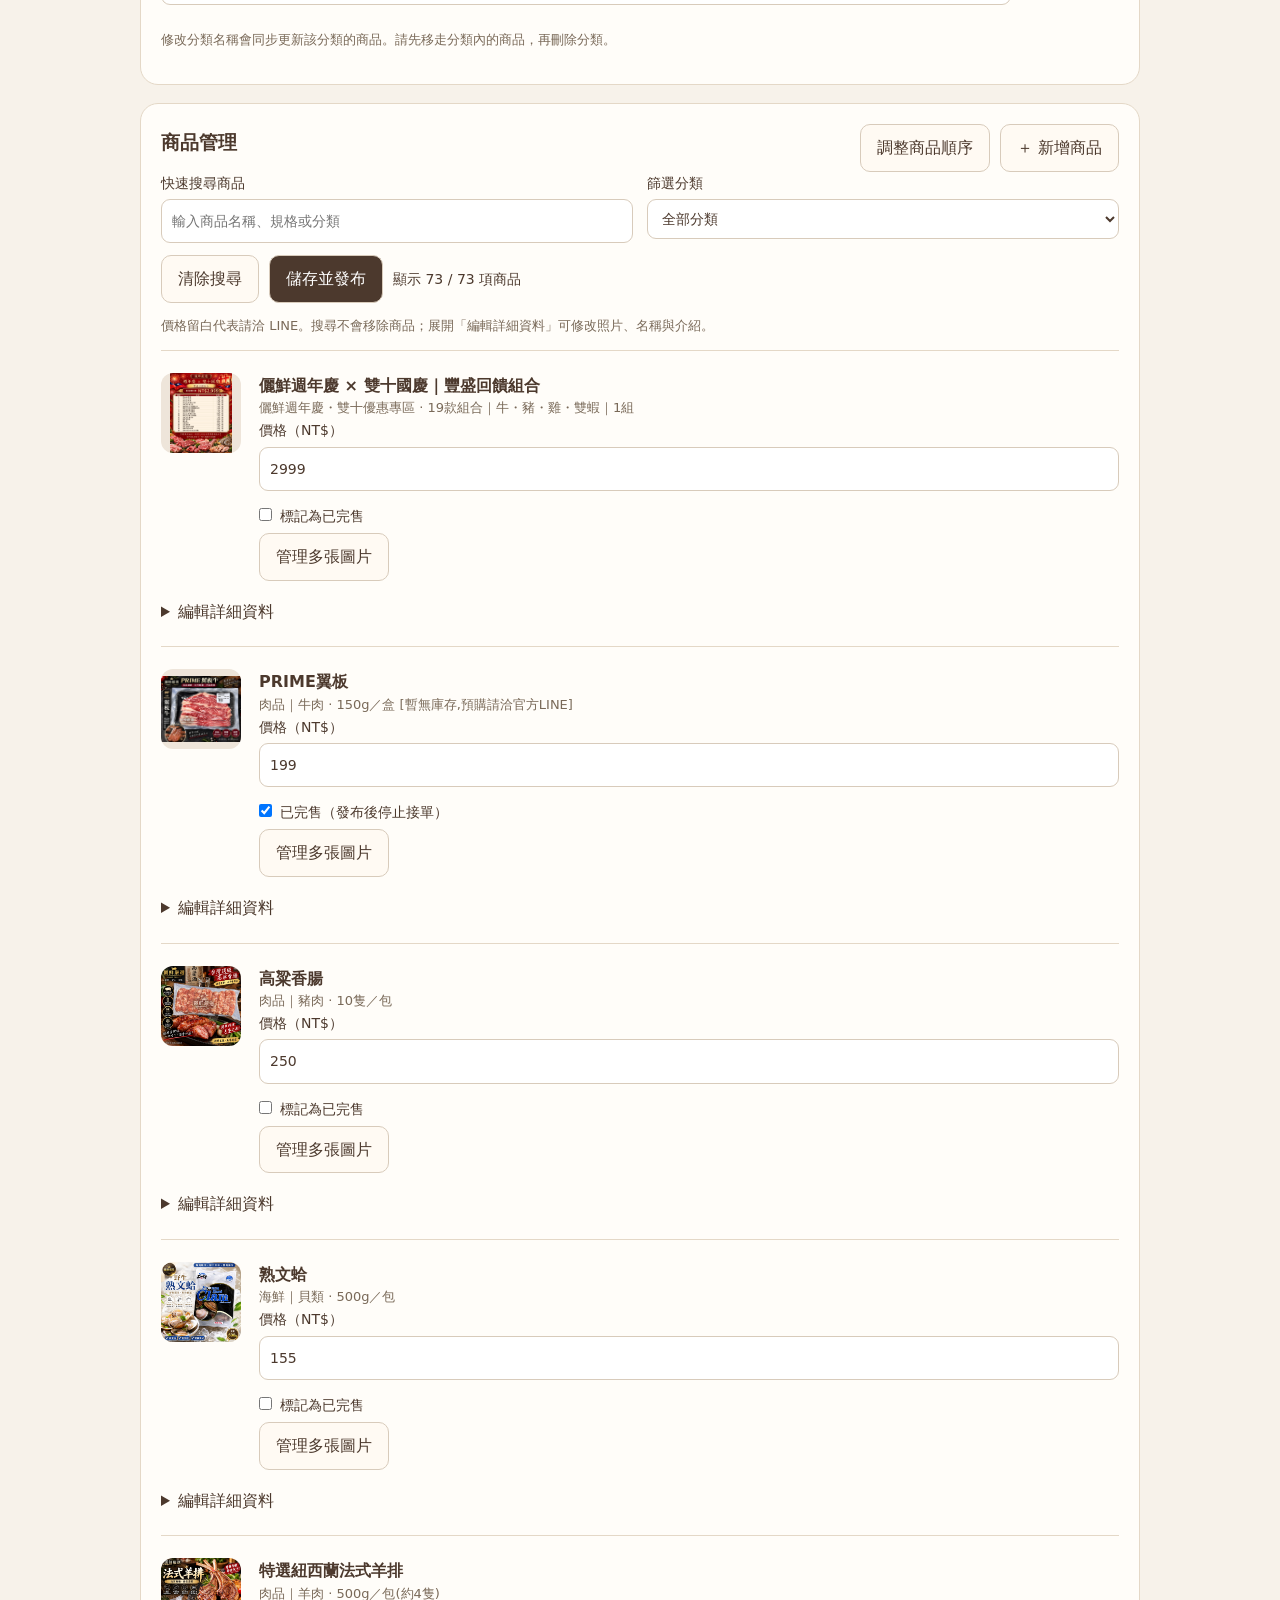
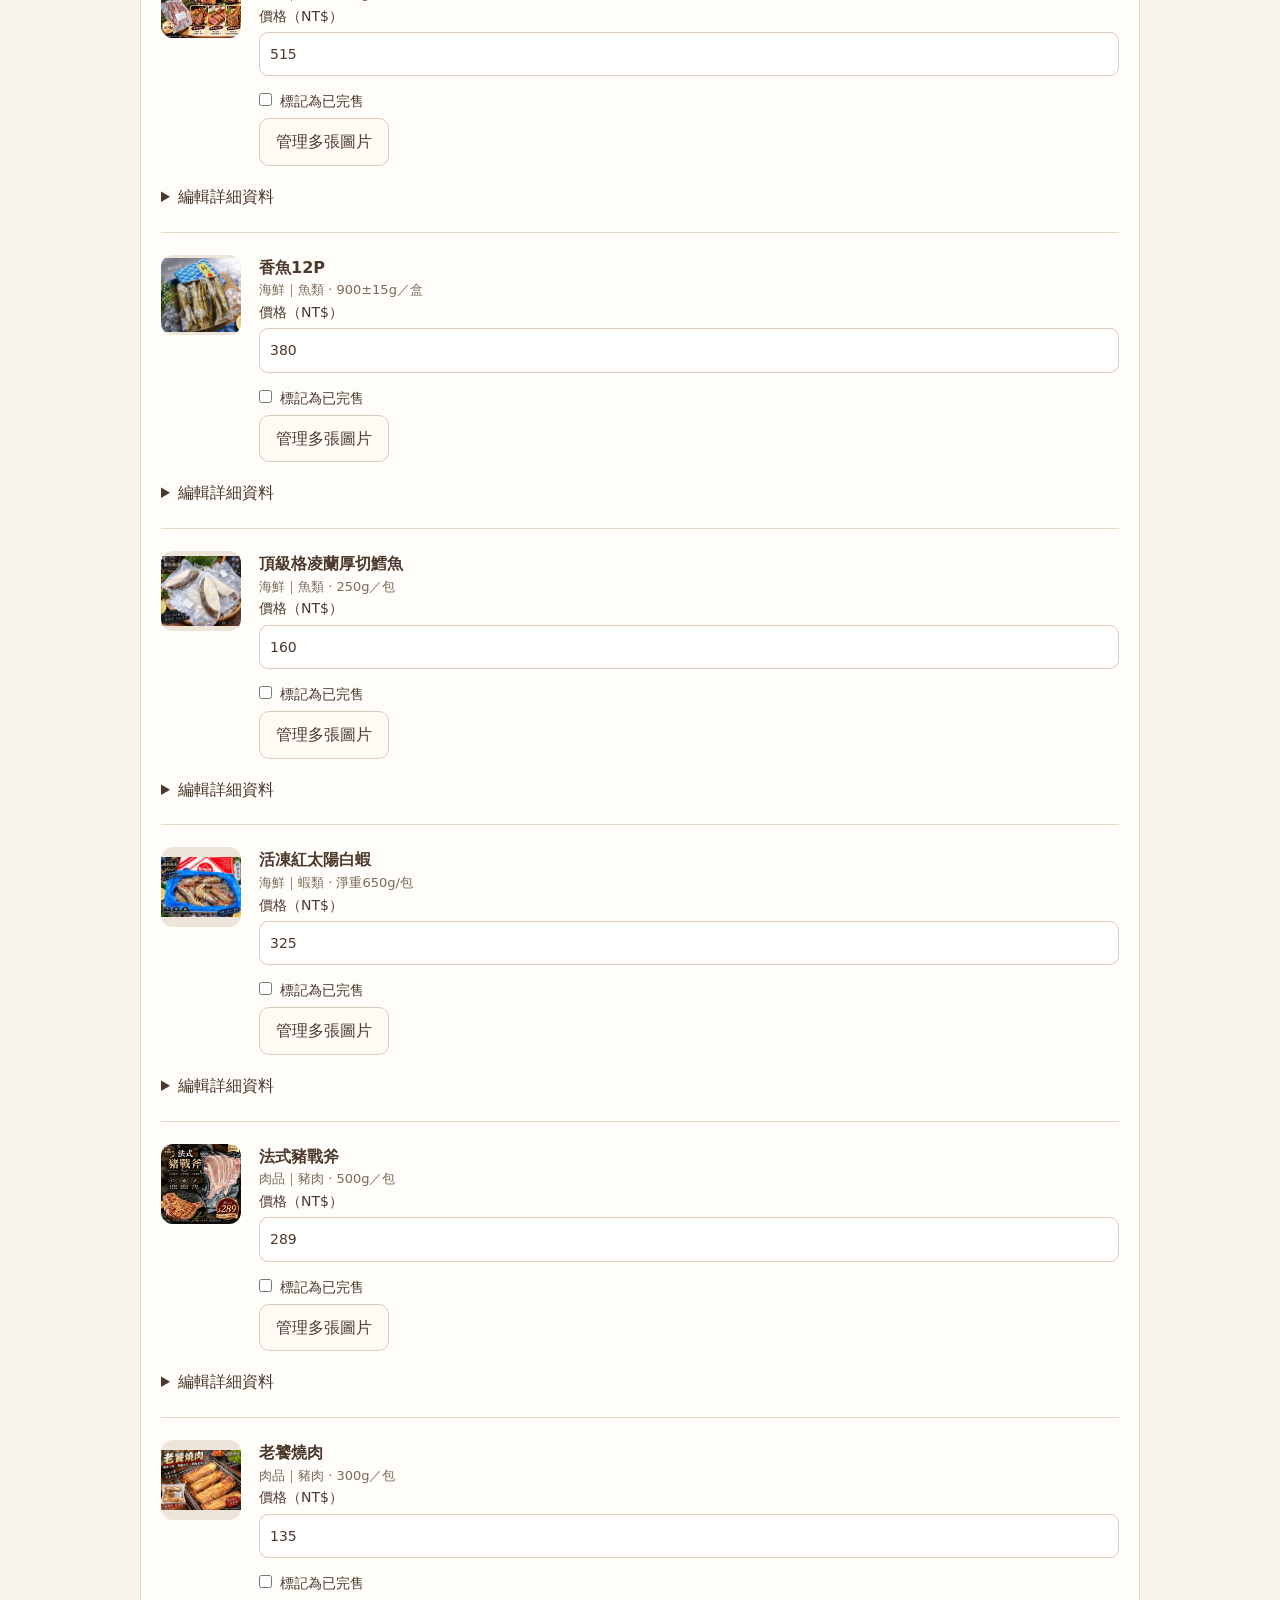
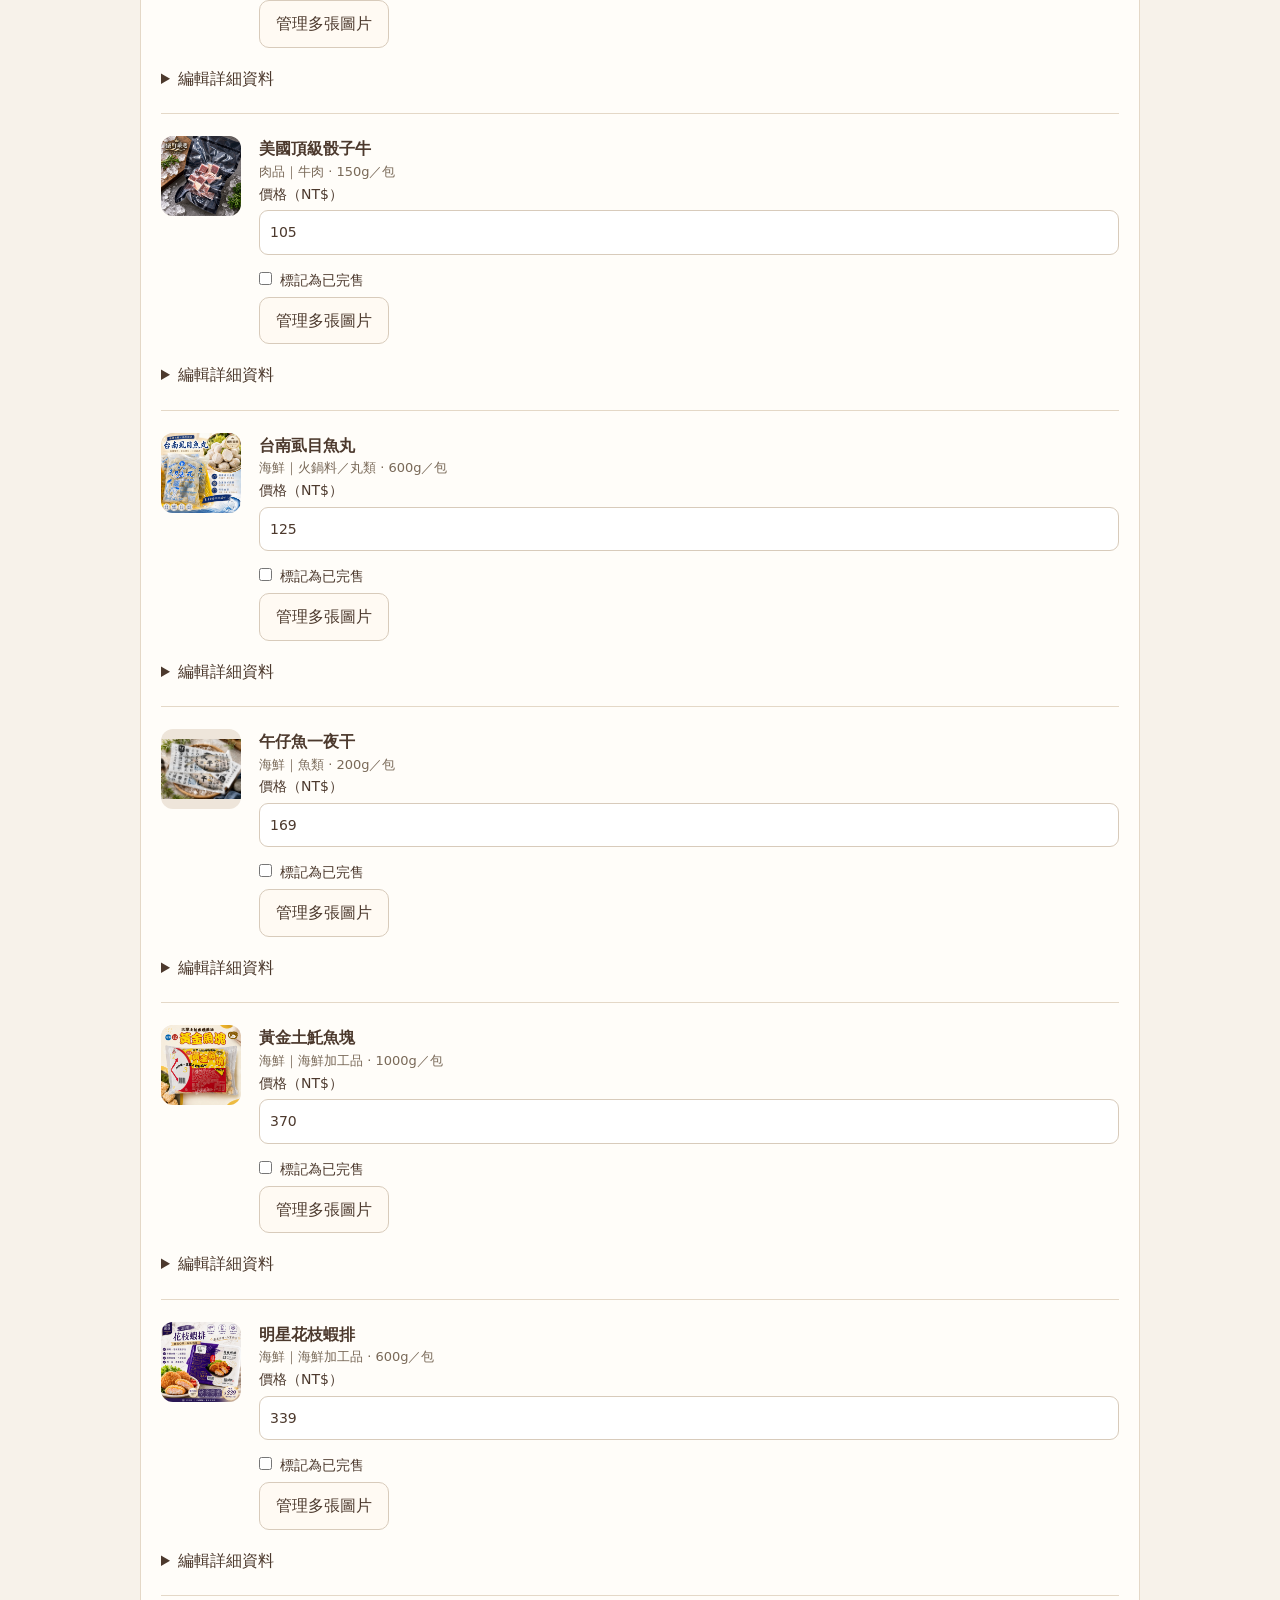
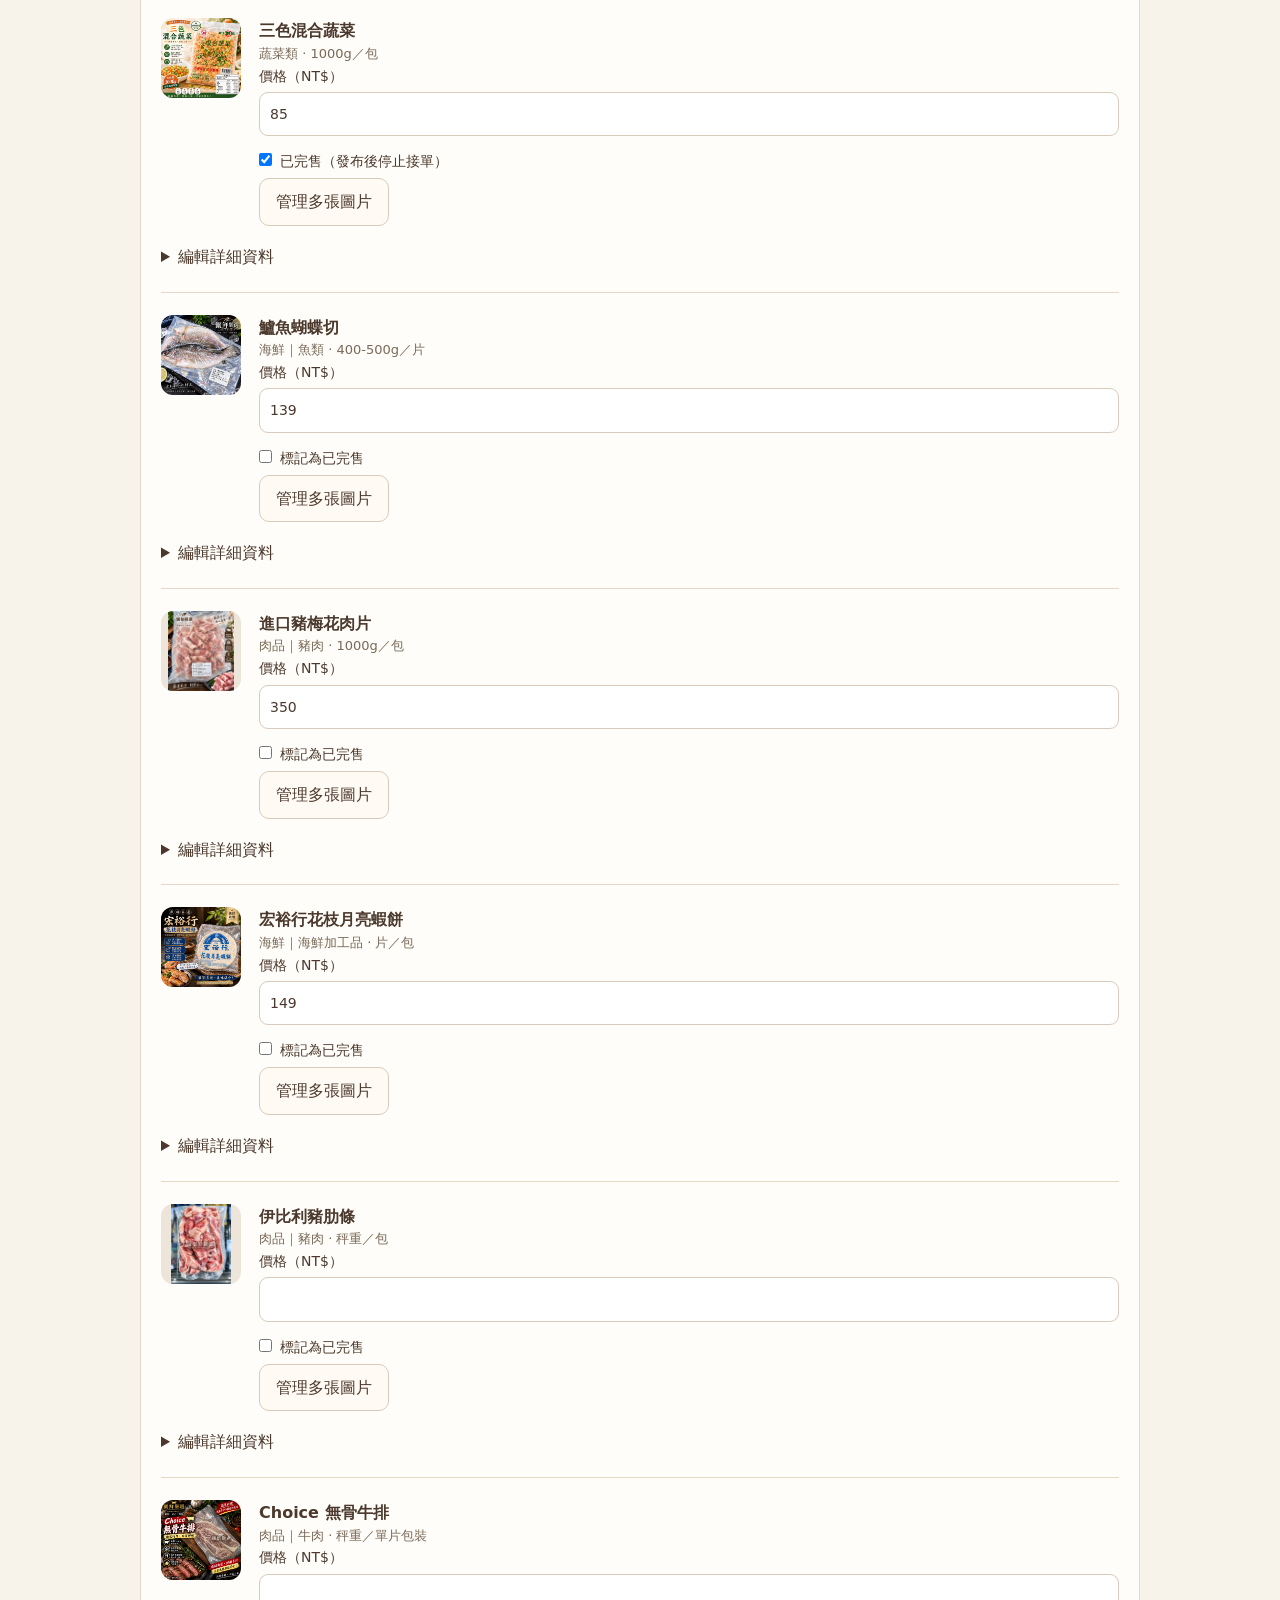
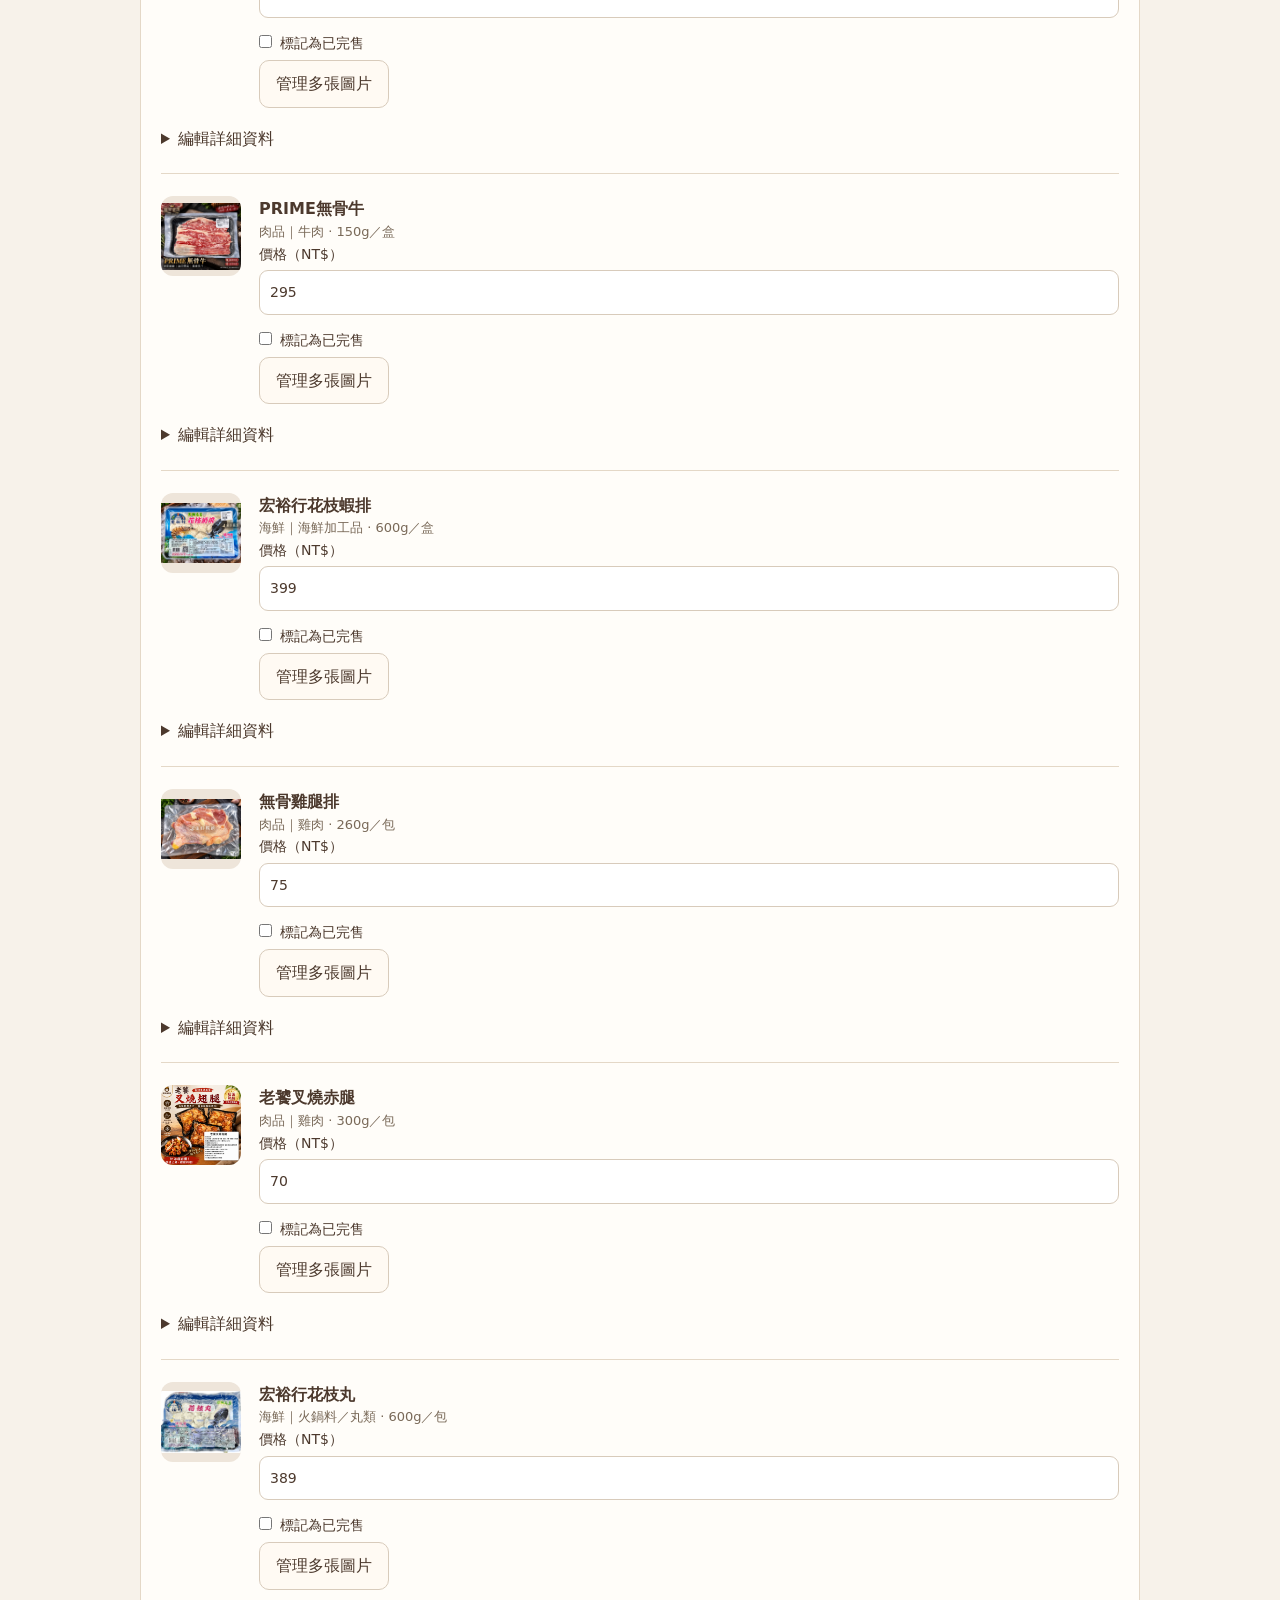
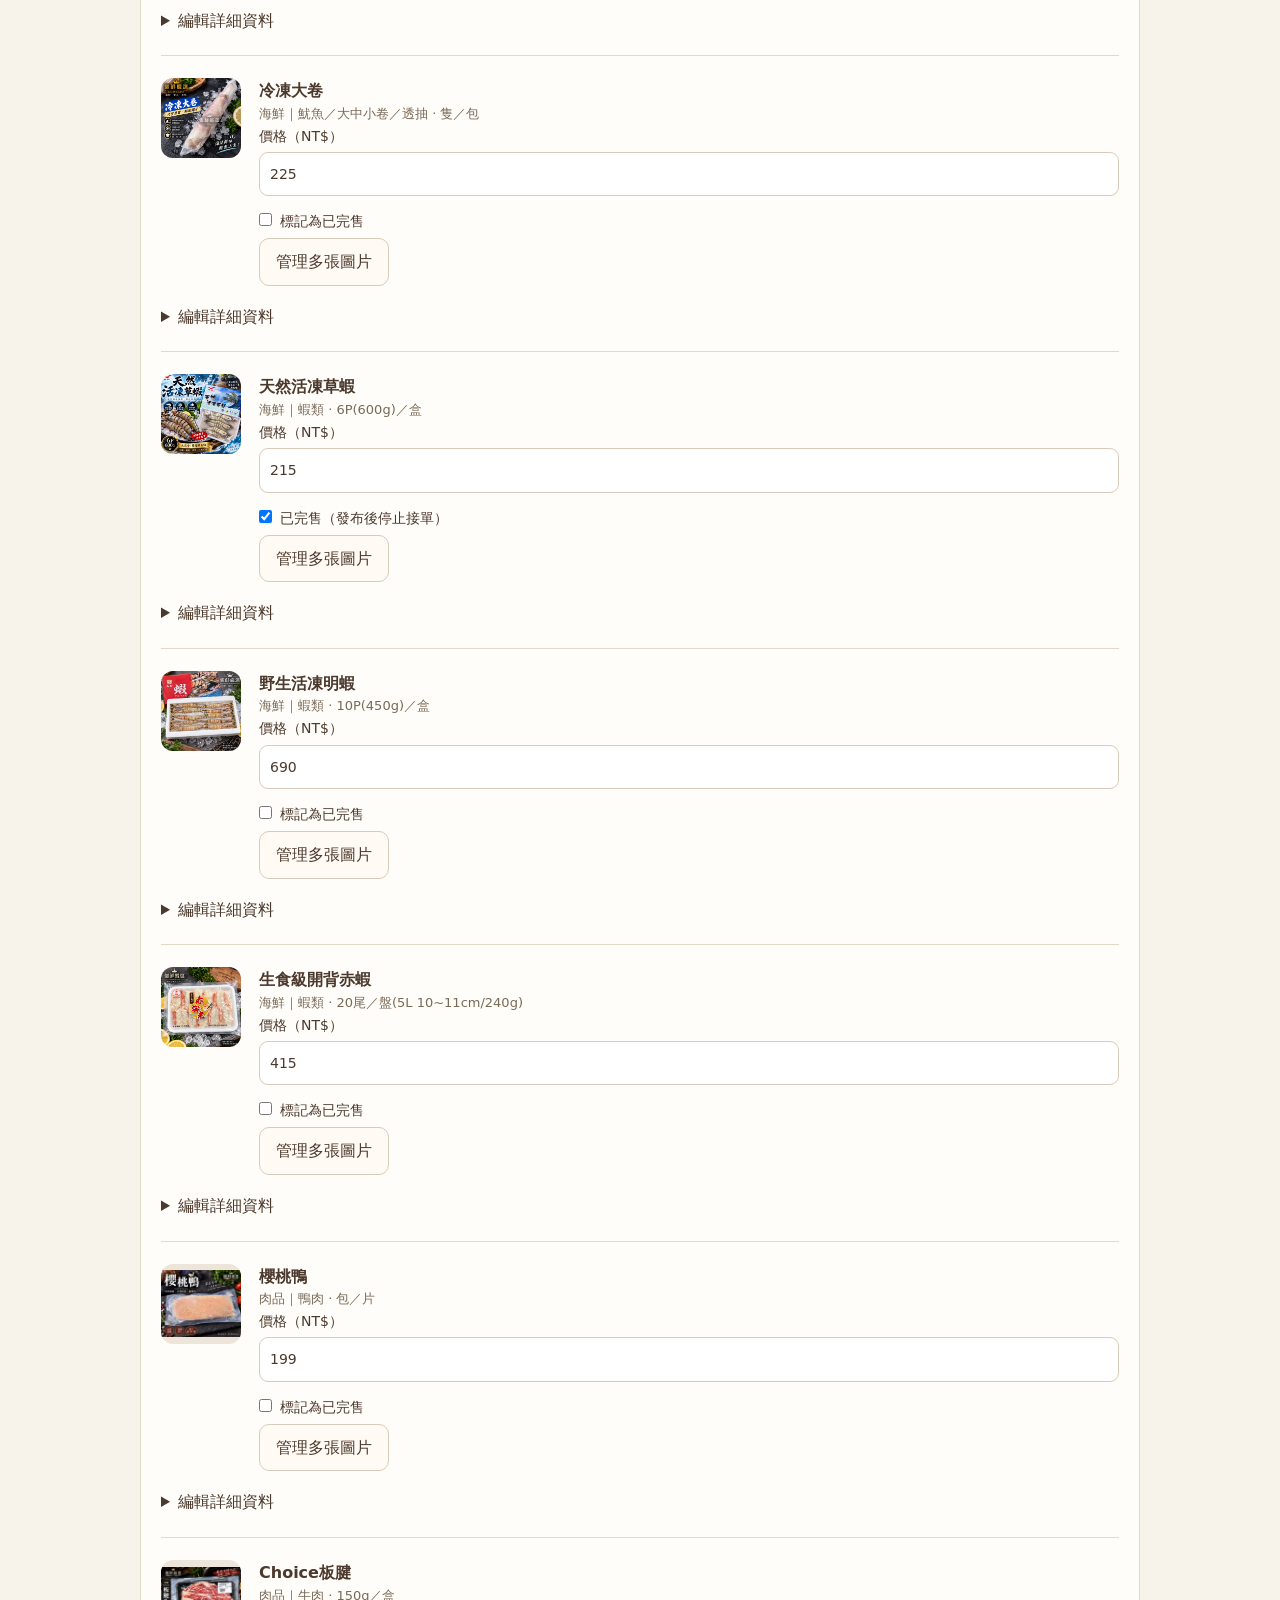
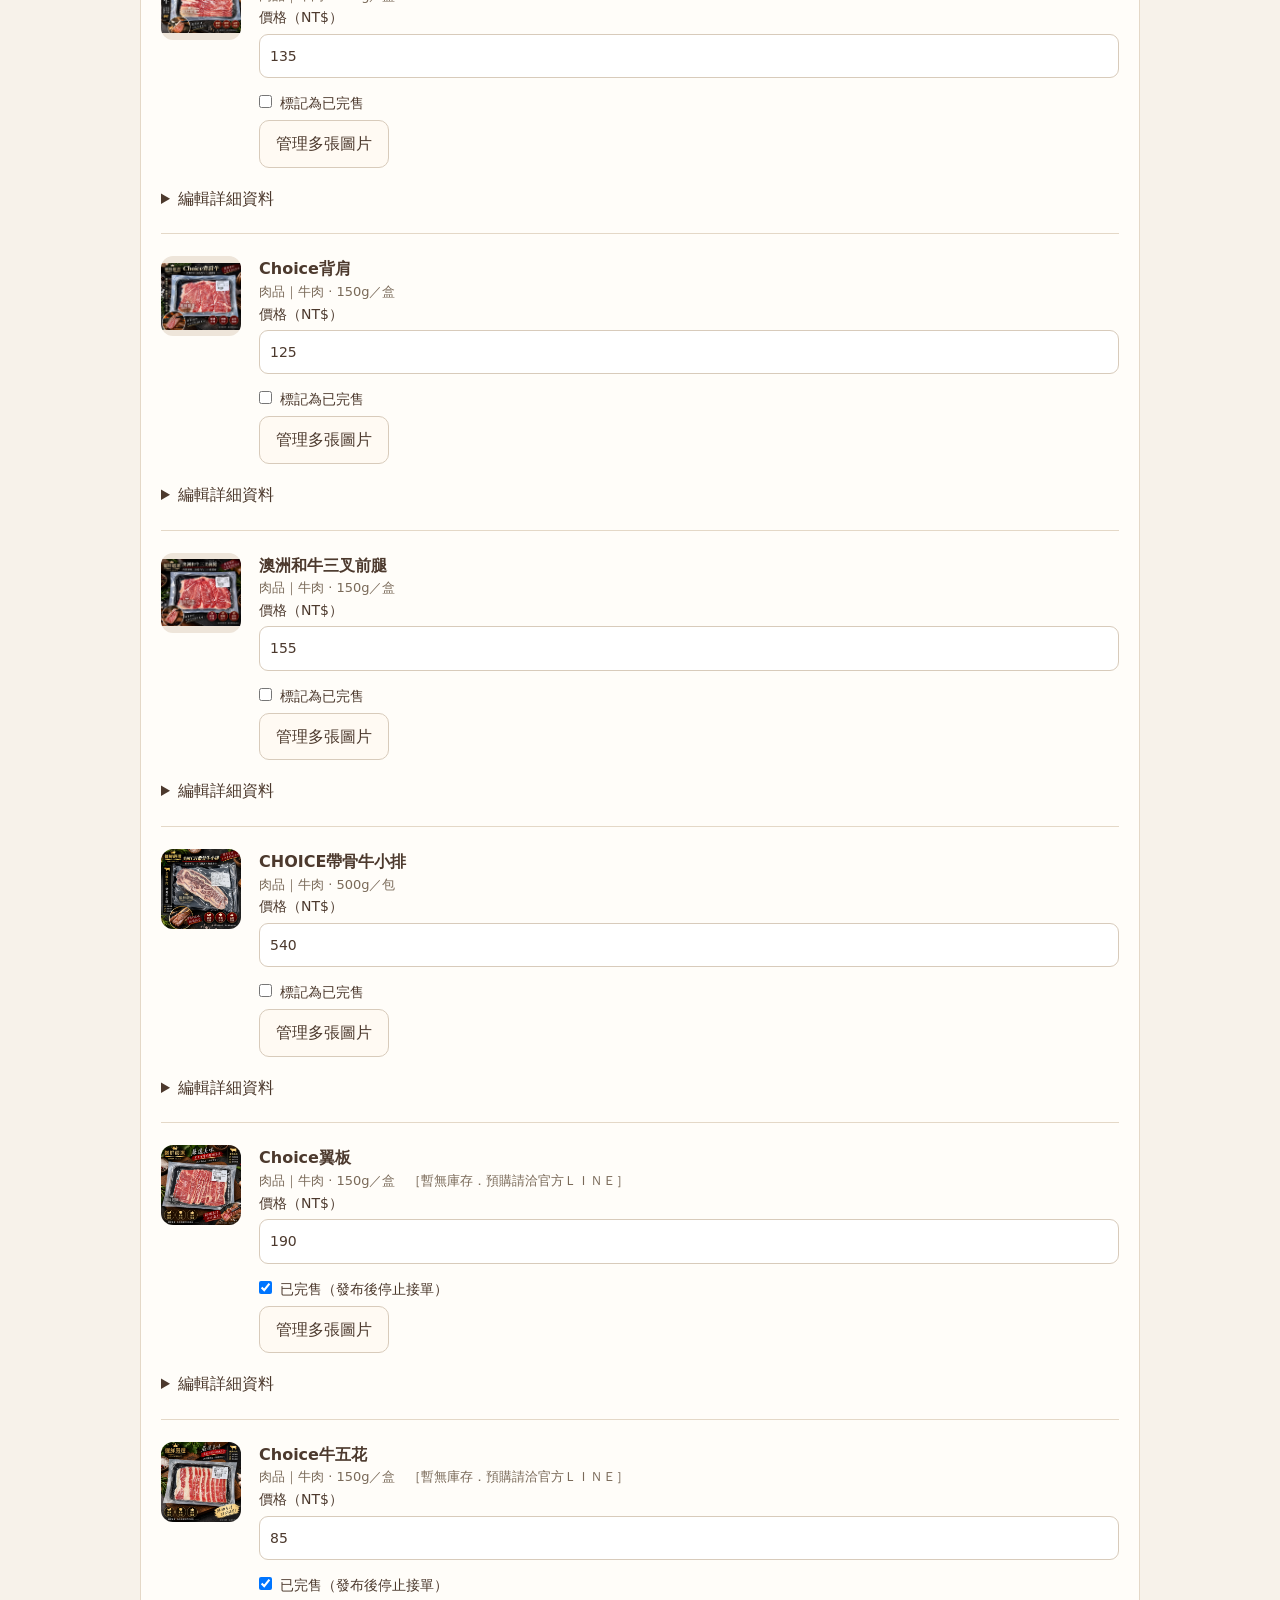
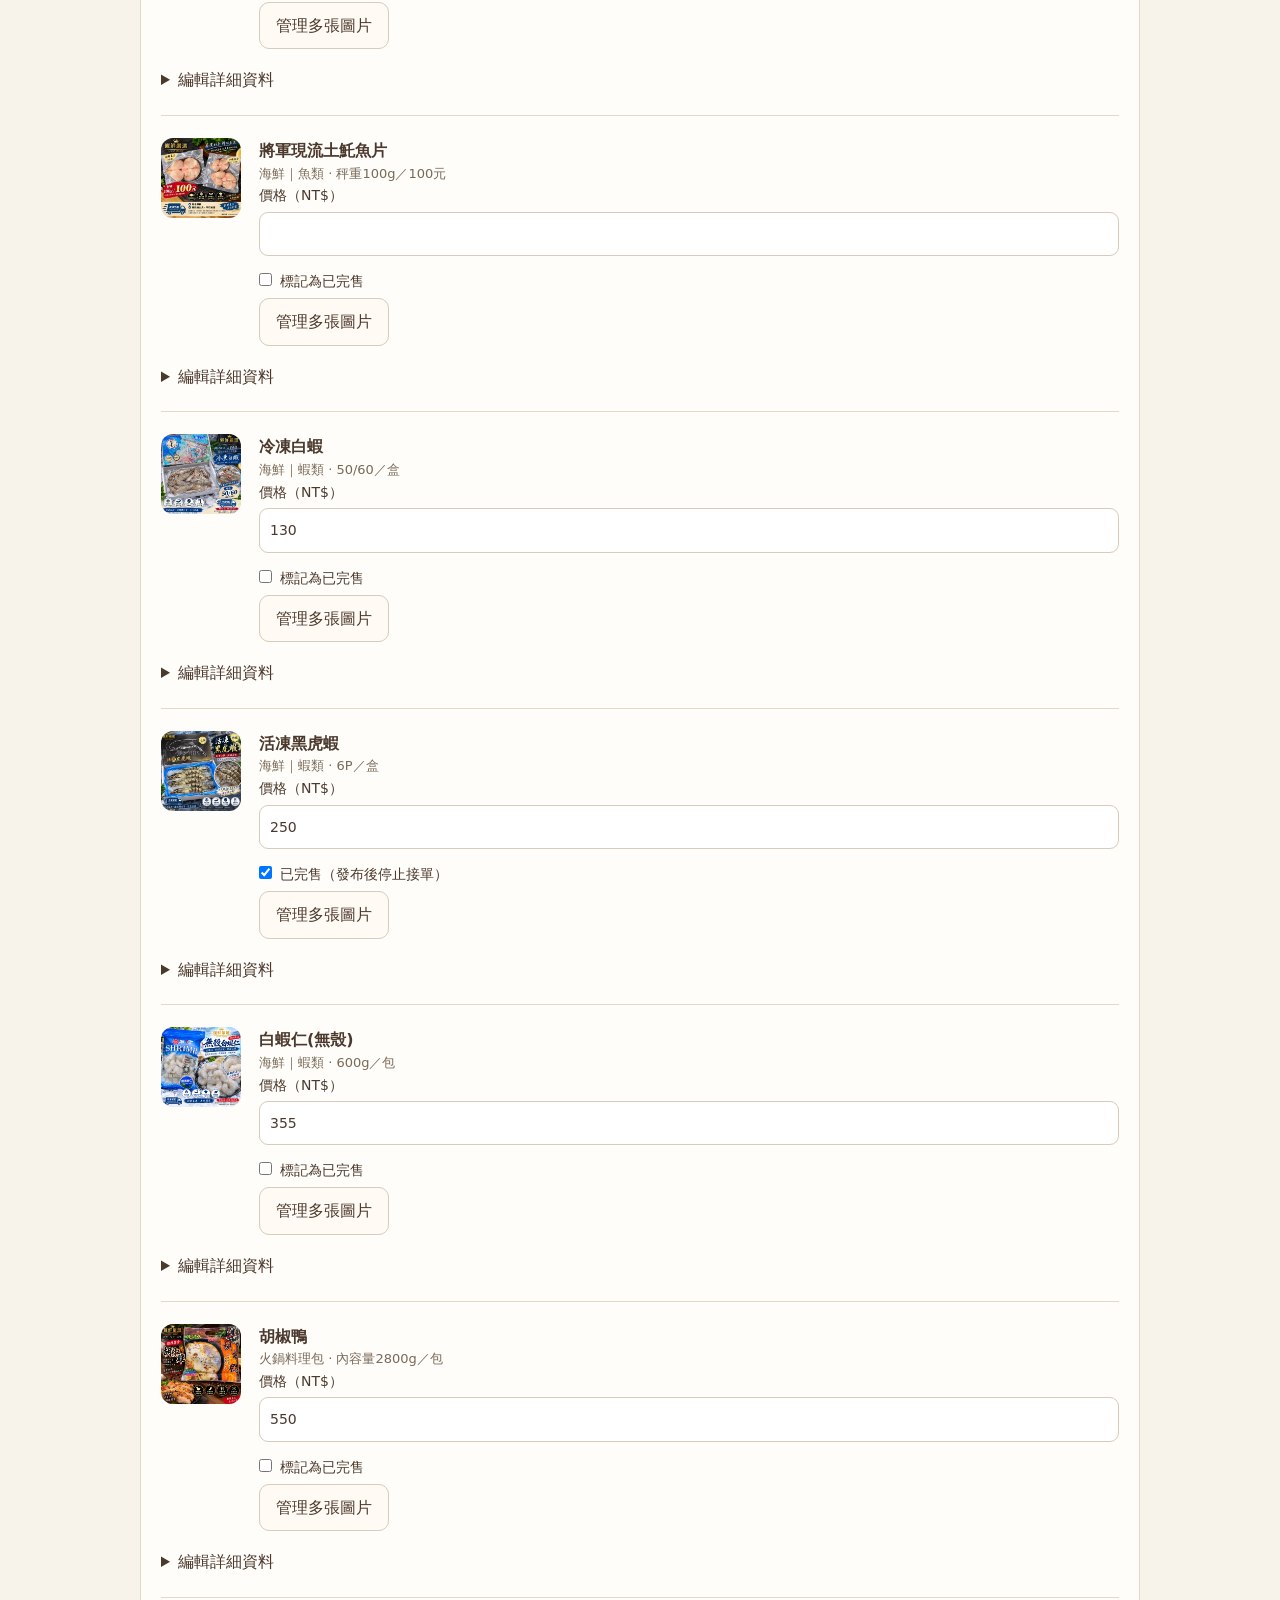
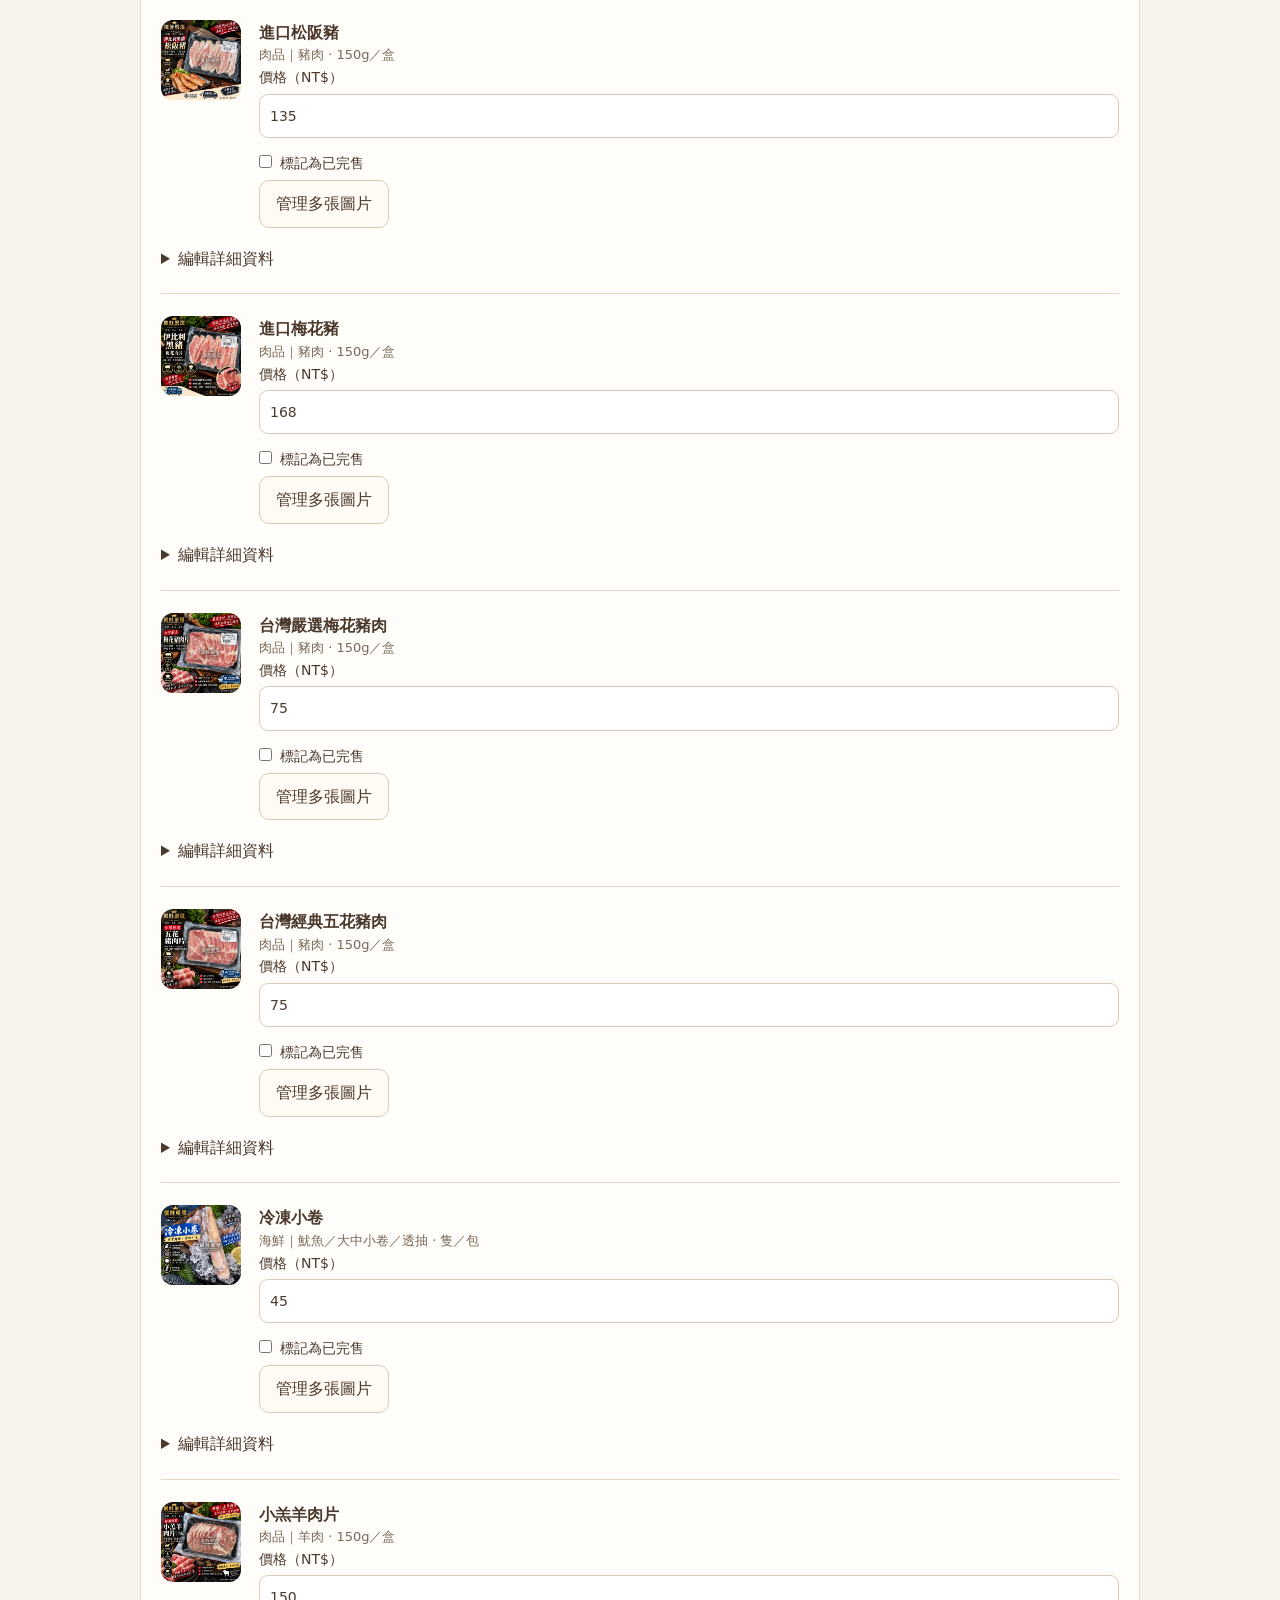
==== commit 793795e2: "Add compact product ordering controls and preserve reordered drafts on publish" ====
--- a/admin.html
+++ b/admin.html
@@ -5,7 +5,7 @@
 <meta name="robots" content="noindex,nofollow"><title>儷鮮嚴選｜菜單管理</title>
 <style>
 *{box-sizing:border-box}body{margin:0;background:#f7f2ea;color:#4c392d;font-family:system-ui,-apple-system,"Noto Sans TC",sans-serif;line-height:1.6}header{background:#fffdf9;border-bottom:1px solid #e4d8c7;padding:22px max(18px,calc((100vw - 1000px)/2))}h1{font-size:25px;margin:0;letter-spacing:3px}header p{margin:4px 0;color:#796958}main{max-width:1036px;margin:auto;padding:20px 18px 60px}.box{background:#fffdf9;border:1px solid #e4d8c7;border-radius:18px;padding:20px;margin-bottom:18px}h2{font-size:19px;margin:0 0 12px}button,.link{border:1px solid #d8cbbb;border-radius:10px;padding:10px 16px;background:#fffaf3;color:#4c392d;font:inherit;cursor:pointer;text-decoration:none;display:inline-block}button:disabled{opacity:.5;cursor:wait}.primary{background:#4c392d;color:#fff}.danger{color:#943d36}button:focus-visible,a:focus-visible,input:focus-visible,select:focus-visible{outline:3px solid #a88758;outline-offset:3px}.toolbar{display:flex;gap:10px;flex-wrap:wrap;align-items:center}.note,small{color:#796958;font-size:13px}.row{display:grid;grid-template-columns:1fr 1fr;gap:14px}label{display:block;font-size:14px}input,select{display:block;width:100%;border:1px solid #d8cbbb;border-radius:9px;padding:10px;background:white;color:#4c392d;font:inherit;margin:5px 0 12px}.product{display:grid;grid-template-columns:150px 1fr;gap:18px;border-top:1px solid #e4d8c7;padding:22px 0}.photo{width:100%;aspect-ratio:1;object-fit:contain;background:#eee5da;border-radius:12px}.photo-note{aspect-ratio:1;background:#eee5da;border-radius:12px;display:grid;place-items:center;font-size:13px;color:#796958}.category{display:flex;align-items:center;gap:8px;margin-bottom:8px}.category input{margin:0;flex:1;min-width:0}.category button{white-space:nowrap}.category-name{flex:1;overflow-wrap:anywhere}.preview-grid{display:grid;grid-template-columns:repeat(3,minmax(0,1fr));gap:12px}.preview-card{border:1px solid #e4d8c7;border-radius:12px;padding:12px;overflow-wrap:anywhere}.preview-card strong{display:block}.preview-card img{width:100%;aspect-ratio:1;object-fit:contain}.price{color:#986d32;font-weight:700}#message{white-space:pre-line}summary{cursor:pointer}fieldset{border:0;margin:0;padding:0;min-width:0}@media(max-width:600px){.row{grid-template-columns:1fr;gap:0}.product{grid-template-columns:1fr}.product-photo{max-width:220px}.preview-grid{grid-template-columns:repeat(2,minmax(0,1fr))}.category{flex-wrap:wrap}}
-[hidden]{display:none!important}.product{grid-template-columns:80px 1fr}.product>details{grid-column:1/-1}.product>details[open]{border-top:1px solid #e4d8c7;padding-top:12px}.product>details>.product-photo{max-width:180px}#product-count{font-size:14px}#message{position:sticky;top:0;background:#fff4dc;padding:12px;z-index:2}.gallery-editor{margin:20px 0;padding:16px;border:1px solid #e4d8c7;border-radius:12px}.gallery-grid{display:grid;grid-template-columns:repeat(auto-fill,minmax(160px,1fr));gap:14px}.gallery-card{min-width:0}.gallery-card button{padding:6px 10px;font-size:14px}.gallery-card img{height:150px}.gallery-editor h3{margin:0}</style>
+[hidden]{display:none!important}.product{grid-template-columns:80px 1fr}.product>details{grid-column:1/-1}.product>details[open]{border-top:1px solid #e4d8c7;padding-top:12px}.product>details>.product-photo{max-width:180px}#product-count{font-size:14px}#message{position:sticky;top:0;background:#fff4dc;padding:12px;z-index:2}.gallery-editor{margin:20px 0;padding:16px;border:1px solid #e4d8c7;border-radius:12px}.gallery-grid{display:grid;grid-template-columns:repeat(auto-fill,minmax(160px,1fr));gap:14px}.gallery-card{min-width:0}.gallery-card button{padding:6px 10px;font-size:14px}.gallery-card img{height:150px}.gallery-editor h3{margin:0}.sort-row{display:flex;gap:10px;align-items:center;border-top:1px solid #e4d8c7;padding:10px 0;flex-wrap:wrap}.sort-title{flex:1;min-width:180px}.sort-row input{width:72px;margin:0}.sort-row button{padding:6px 10px}.sort-row label{display:flex;align-items:center;gap:6px}</style>
 </head>
 <body><p style="text-align:center;padding:16px"><a href="./orders-admin.html">訂單管理：登入查看訂單、核款與出貨 →</a></p>
 <header><h1>儷鮮嚴選｜菜單管理</h1><p>新增分類、上傳照片、編輯商品與價格。</p><a class="link" href="./" target="_blank" rel="noopener">查看官網 ↗</a></header>
@@ -20,7 +20,7 @@
 <div class="toolbar"><label style="flex:1">新分類名稱<input id="new-category" placeholder="例如：節慶禮盒"></label><button id="add-category" type="button">新增分類</button></div>
 <p class="note">修改分類名稱會同步更新該分類的商品。請先移走分類內的商品，再刪除分類。</p>
 </section>
-<section class="box"><div class="toolbar"><h2 style="flex:1">商品管理</h2><button id="add-product" type="button">＋ 新增商品</button></div><div class="row"><label>快速搜尋商品<input id="product-search" type="search" placeholder="輸入商品名稱、規格或分類"></label><label>篩選分類<select id="category-filter"><option value="">全部分類</option></select></label></div><div class="toolbar"><button id="clear-product-search" type="button">清除搜尋</button><button id="quick-save" type="button" class="primary">儲存並發布</button><span id="product-count" role="status"></span></div><p class="note">價格留白代表請洽 LINE。搜尋不會移除商品；展開「編輯詳細資料」可修改照片、名稱與介紹。</p><div id="products"></div></section>
+<section class="box"><div class="toolbar"><h2 style="flex:1">商品管理</h2><button id="sort-products" type="button">調整商品順序</button><button id="add-product" type="button">＋ 新增商品</button></div><div class="row"><label>快速搜尋商品<input id="product-search" type="search" placeholder="輸入商品名稱、規格或分類"></label><label>篩選分類<select id="category-filter"><option value="">全部分類</option></select></label></div><div class="toolbar"><button id="clear-product-search" type="button">清除搜尋</button><button id="quick-save" type="button" class="primary">儲存並發布</button><span id="product-count" role="status"></span></div><p class="note">價格留白代表請洽 LINE。搜尋不會移除商品；展開「編輯詳細資料」可修改照片、名稱與介紹。</p><section id="sort-panel" hidden><p class="note">可搜尋或篩選分類後排序。位置以目前清單為準；可直接輸入位置後按「移動」。官網仍依分類分組，各分類內依此順序顯示。完成後按「儲存並發布」。</p><div id="sort-list"></div></section><div id="products"></div></section>
 <section class="box"><h2>儲存與預覽</h2><div class="toolbar"><button id="save" type="button">儲存草稿</button><button id="reload-online" type="button">載入官網版本</button><button id="preview-button" type="button">預覽菜單</button><button id="export" type="button">下載菜單備份</button><button id="restore" type="button">匯入菜單備份</button></div>
 <input id="backup-file" type="file" accept=".json,application/json" hidden>
 <p class="note">草稿只保存在目前瀏覽器，不會自動更新官網。下載備份可保存商品、分類與本次上傳的照片，交由協助者發布。</p>
@@ -172,7 +172,36 @@
 }
 
 function matchesProduct(p,query,category){return (!category||p.category===category)&&query.trim().toLocaleLowerCase().split(/\s+/).filter(Boolean).every(word=>[p.name,p.category,p.spec].join(" ").toLocaleLowerCase().includes(word));}
-function filterProducts(){const q=$("product-search").value,c=$("category-filter").value;let count=0;Array.from($("products").children).forEach((article,index)=>{const visible=products[index]?matchesProduct(products[index],q,c):false;article.hidden=!visible;if(visible)count++;});$("product-count").textContent="顯示 "+count+" / "+products.length+" 項商品"+(count?"":"，請試試其他關鍵字");}
+function filterProducts(){renderSortList();const q=$("product-search").value,c=$("category-filter").value;let count=0;Array.from($("products").children).forEach((article,index)=>{const visible=products[index]?matchesProduct(products[index],q,c):false;article.hidden=!visible;if(visible)count++;});$("product-count").textContent="顯示 "+count+" / "+products.length+" 項商品"+(count?"":"，請試試其他關鍵字");}
+
+function moveProductInList(product,position,list){
+ const target=Number(position)-1;
+ if(!Number.isInteger(target)||target<0||target>=list.length){message("位置請填 1～"+list.length+" 的整數。");return;}
+ const from=list.indexOf(product);if(from<0||from===target)return;
+ const reordered=list.slice();reordered.splice(from,1);reordered.splice(target,0,product);
+ const selected=new Set(list);let i=0;products=products.map(p=>selected.has(p)?reordered[i++]:p);
+ dirty=true;renderProducts();saveDraft();
+}
+function renderSortList(){
+ if($("sort-panel").hidden)return;
+ const list=products.filter(p=>matchesProduct(p,$("product-search").value,$("category-filter").value));
+ $("sort-list").replaceChildren();
+ if(!list.length)$("sort-list").append(node("p","沒有符合搜尋的商品。"));
+ list.forEach((p,index)=>{
+  const row=node("div",undefined,"sort-row"),title=node("div",undefined,"sort-title");
+  title.append(node("strong",(index+1)+". "+(p.name||"未命名商品")),node("div",p.category,"note"));
+  const up=button("↑ 往前",()=>moveProductInList(p,index,list)),down=button("↓ 往後",()=>moveProductInList(p,index+2,list));
+  up.disabled=index===0;down.disabled=index===list.length-1;
+  const label=node("label","移到"),position=node("input");position.type="number";position.min="1";position.max=String(list.length);position.step="1";position.value=String(index+1);position.setAttribute("aria-label",p.name+" 的位置");label.append(position);
+  row.append(title,up,down,label,button("移動",()=>moveProductInList(p,position.value,list)),button("置頂",()=>moveProductInList(p,1,list)));
+  $("sort-list").append(row);
+ });
+}
+$("sort-products").addEventListener("click",()=>{
+ const open=$("sort-panel").hidden;$("sort-panel").hidden=!open;$("products").hidden=open;
+ $("sort-products").textContent=open?"返回商品編輯":"調整商品順序";renderSortList();
+});
+
 function renderProducts(){
  const selected=$("category-filter").value;$("category-filter").replaceChildren();const all=node("option","全部分類");all.value="";$("category-filter").append(all);categories.forEach(c=>{const opt=node("option",c);opt.value=c;$("category-filter").append(opt)});$("category-filter").value=categories.includes(selected)?selected:"";
  $("products").replaceChildren();
@@ -226,6 +255,14 @@
   const n={...p};for(const field of new Set([...Object.keys(b),...Object.keys(d)])){if(field==="id")continue;if(!same(b[field],d[field])){if(!same(b[field],p[field])&&!same(d[field],p[field]))throw new Error("商品「"+p.name+"」的同一欄位有不同修改，尚未發布。請下載備份交由協助者整合。");if(d[field]===undefined)delete n[field];else n[field]=d[field];}}out.push(n);
  }
  for(const [k,d] of dm){const b=bm.get(k);if(!b)out.push(d);else if(!same(meaningful(b),meaningful(d)))throw new Error("商品「"+d.name+"」已在線上刪除，草稿仍保留修改，請先確認。");}
+ const common=new Set(base.map(key).filter(k=>draft.some(p=>key(p)===k)&&live.some(p=>key(p)===k)));
+ const order=list=>list.map(key).filter(k=>common.has(k));
+ const before=order(base),local=order(draft),remote=order(live);
+ if(!same(before,local)){
+  if(!same(before,remote)&&!same(local,remote))throw new Error("商品順序在另一處也有調整，草稿已保留，請先確認後再發布。");
+  const rank=new Map(draft.map((p,i)=>[key(p),i]));
+  out.sort((a,b)=>(rank.get(key(a))??Infinity)-(rank.get(key(b))??Infinity));
+ }
  return out;
 }
 async function readBlob(sha){const b=await api("/git/blobs/"+sha);const bytes=Uint8Array.from(atob(b.content.replace(/\s/g,"")),c=>c.charCodeAt(0));return JSON.parse(new TextDecoder().decode(bytes));}
@@ -260,7 +297,7 @@
  }catch(error){message(error.message);}finally{$("editor").disabled=false;$("publish").disabled=false;publishing=false;}
 }
 $("add-category").addEventListener("click",()=>{const name=$("new-category").value.trim();if(!name || name==="全部")return message("請輸入新分類名稱，且不可使用「全部」。");if(categories.includes(name))return message("此分類名稱已存在。");categories.push(name);$("new-category").value="";dirty=true;render();saveDraft();});
-$("add-product").addEventListener("click",()=>{if(!categories.length)return message("請先新增一個分類。");products.push({pageId:crypto.randomUUID(),id:"p-"+crypto.randomUUID(),name:"",category:categories[0],spec:"",price:"",image:""});dirty=true;$("product-search").value="";$("category-filter").value="";renderProducts();$("products").lastElementChild.querySelector("details").open=true;$("products").lastElementChild.scrollIntoView({behavior:"smooth",block:"center"});});
+$("add-product").addEventListener("click",()=>{if(!categories.length)return message("請先新增一個分類。");$("sort-panel").hidden=true;$("products").hidden=false;$("sort-products").textContent="調整商品順序";products.push({pageId:crypto.randomUUID(),id:"p-"+crypto.randomUUID(),name:"",category:categories[0],spec:"",price:"",image:""});dirty=true;$("product-search").value="";$("category-filter").value="";renderProducts();$("products").lastElementChild.querySelector("details").open=true;$("products").lastElementChild.scrollIntoView({behavior:"smooth",block:"center"});});
 $("save").addEventListener("click",saveDraft);$("preview-button").addEventListener("click",preview);$("publish").addEventListener("click",publish);
 $("export").addEventListener("click",()=>{const blob=new Blob([JSON.stringify(snapshot(),null,2)],{type:"application/json"});const url=URL.createObjectURL(blob);const a=node("a");a.href=url;a.download="儷鮮嚴選-菜單備份-"+new Date().toISOString().slice(0,10)+".json";a.click();setTimeout(()=>URL.revokeObjectURL(url),1000);message("已下載菜單備份，包含草稿與本次上傳的照片。");});
 $("restore").addEventListener("click",()=>$("backup-file").click());
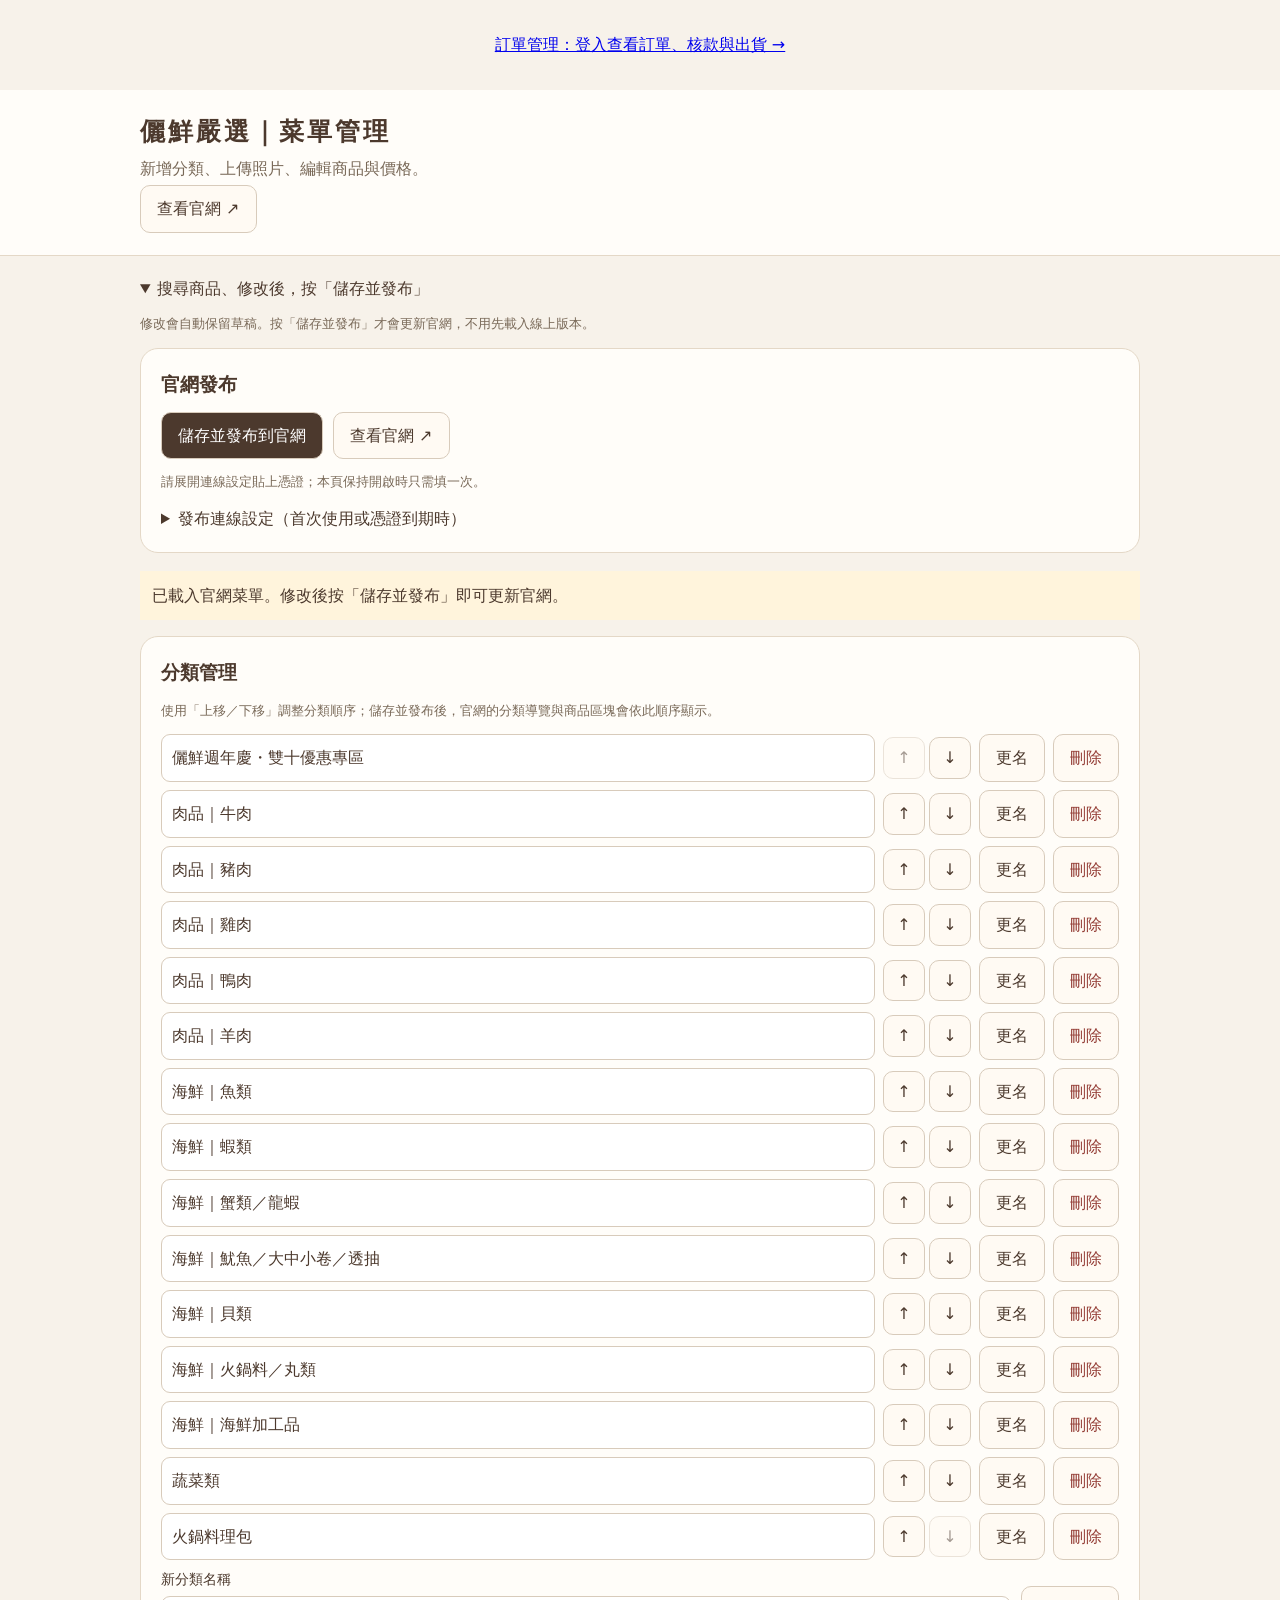
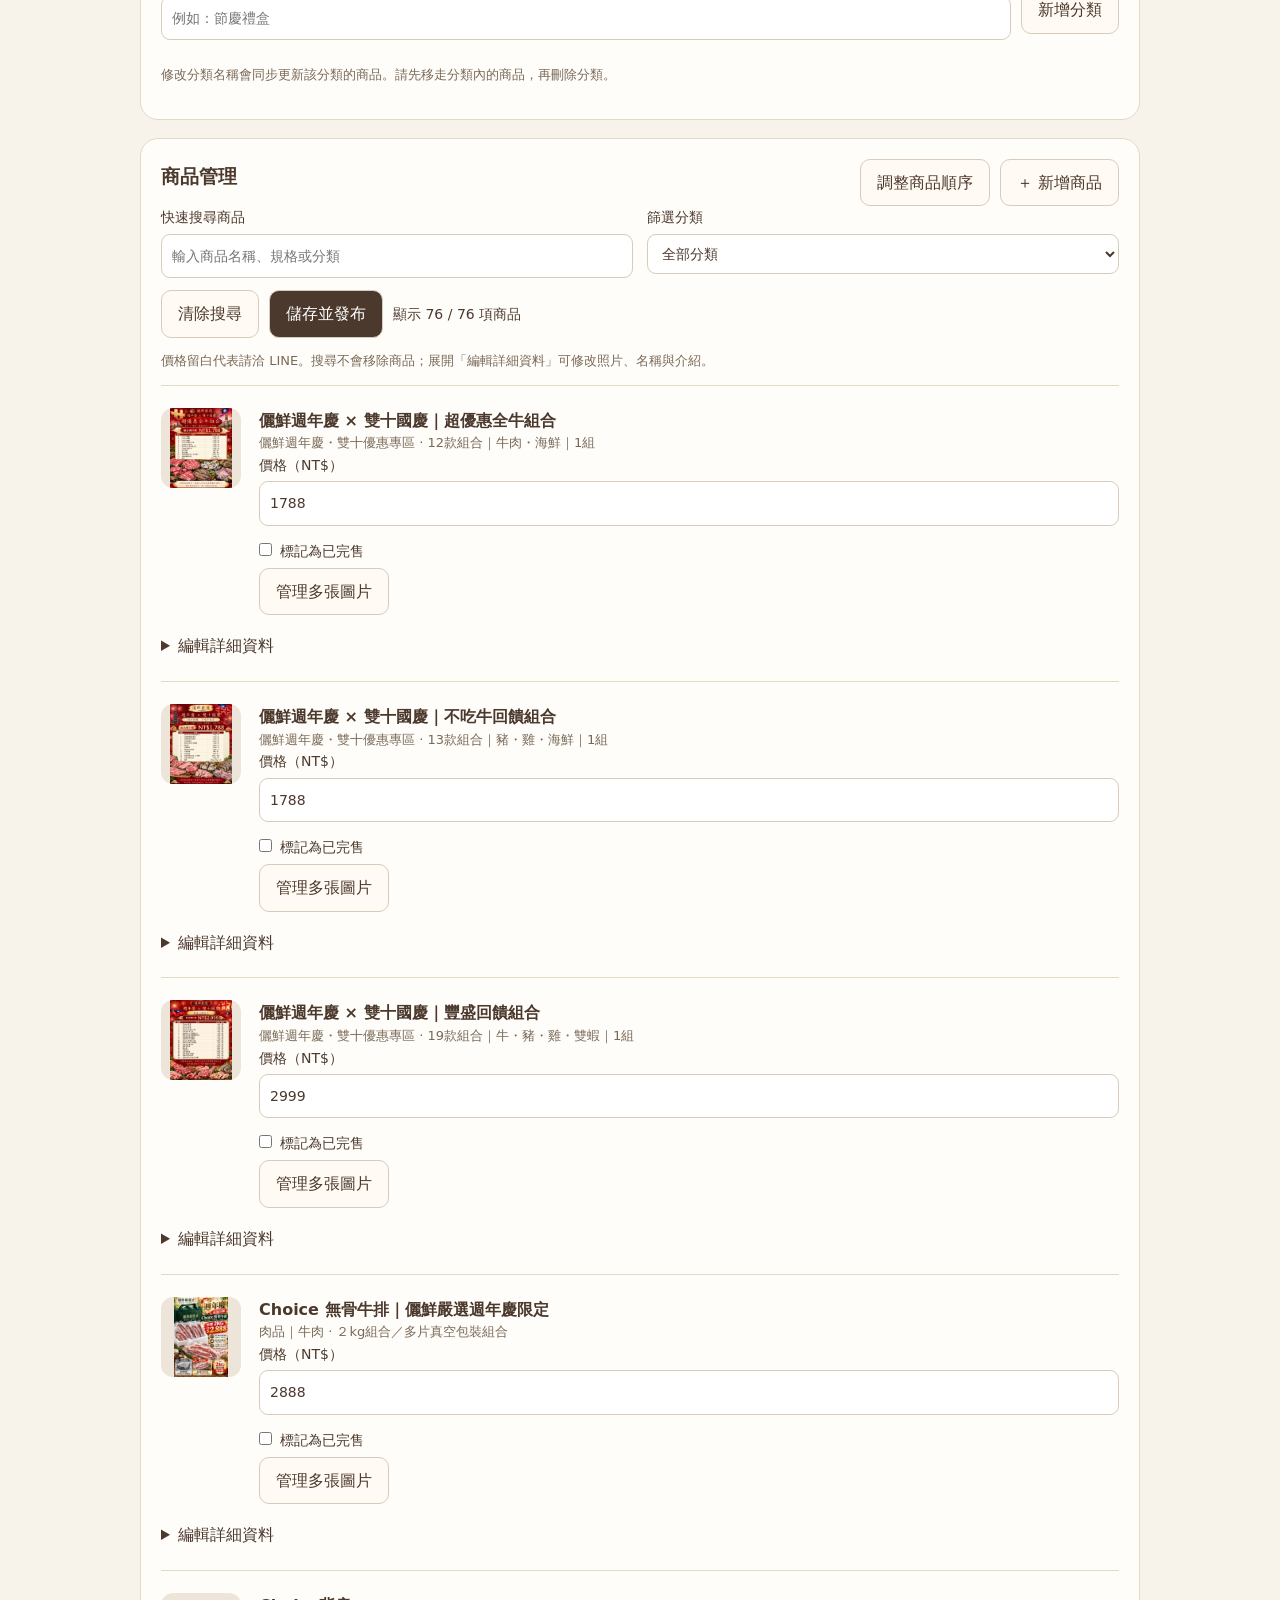
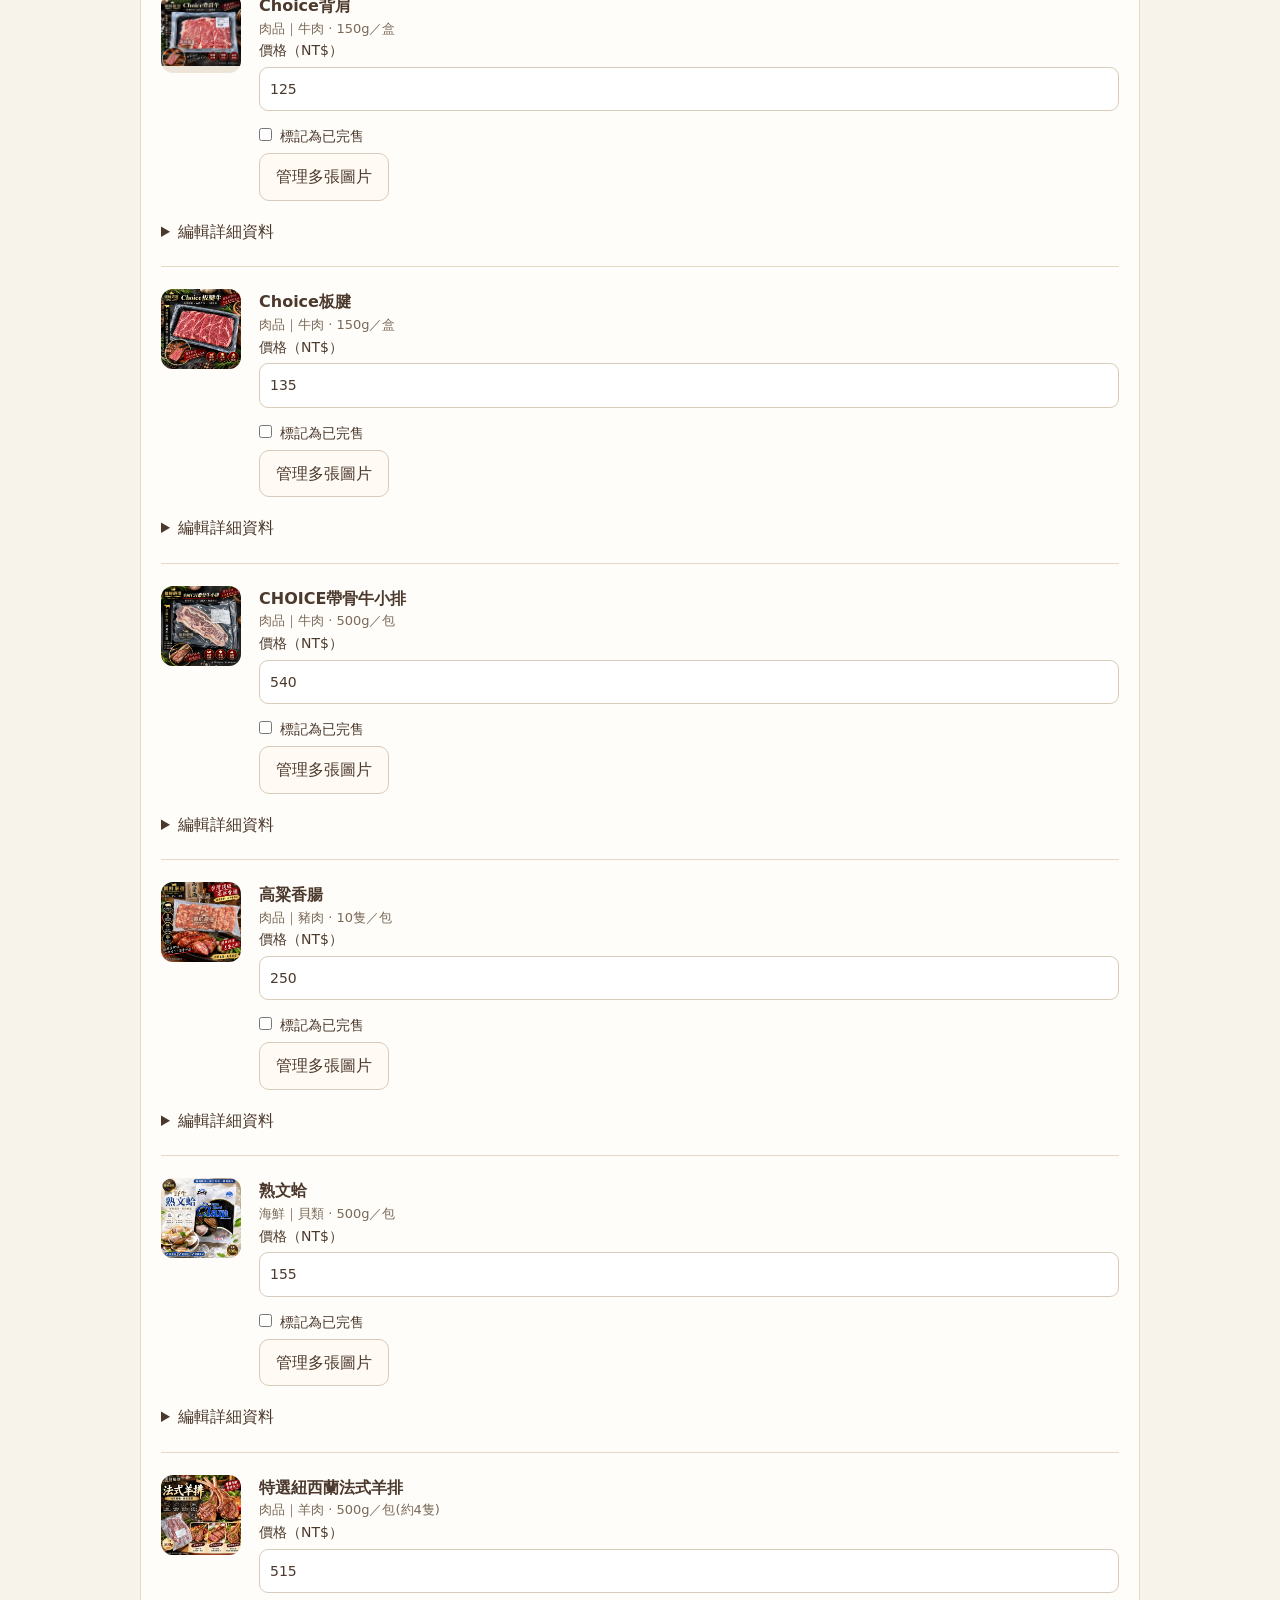
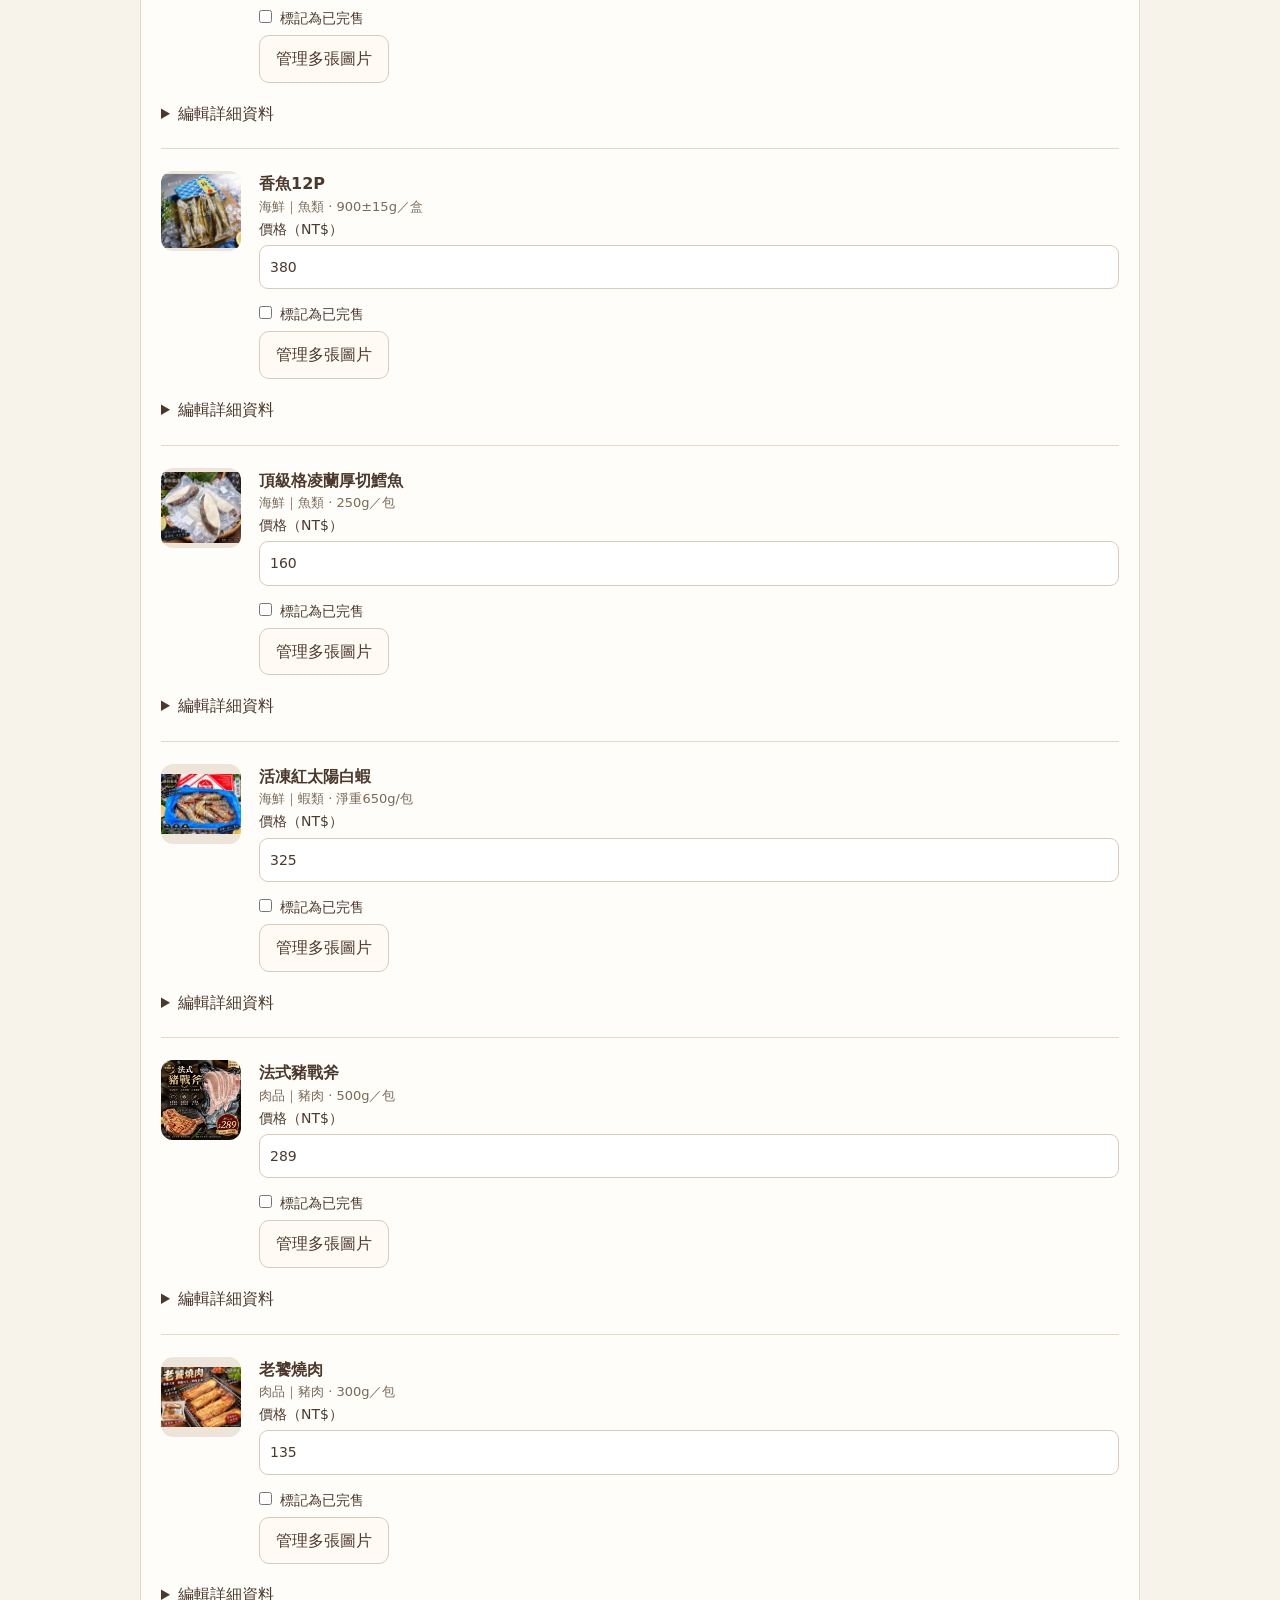
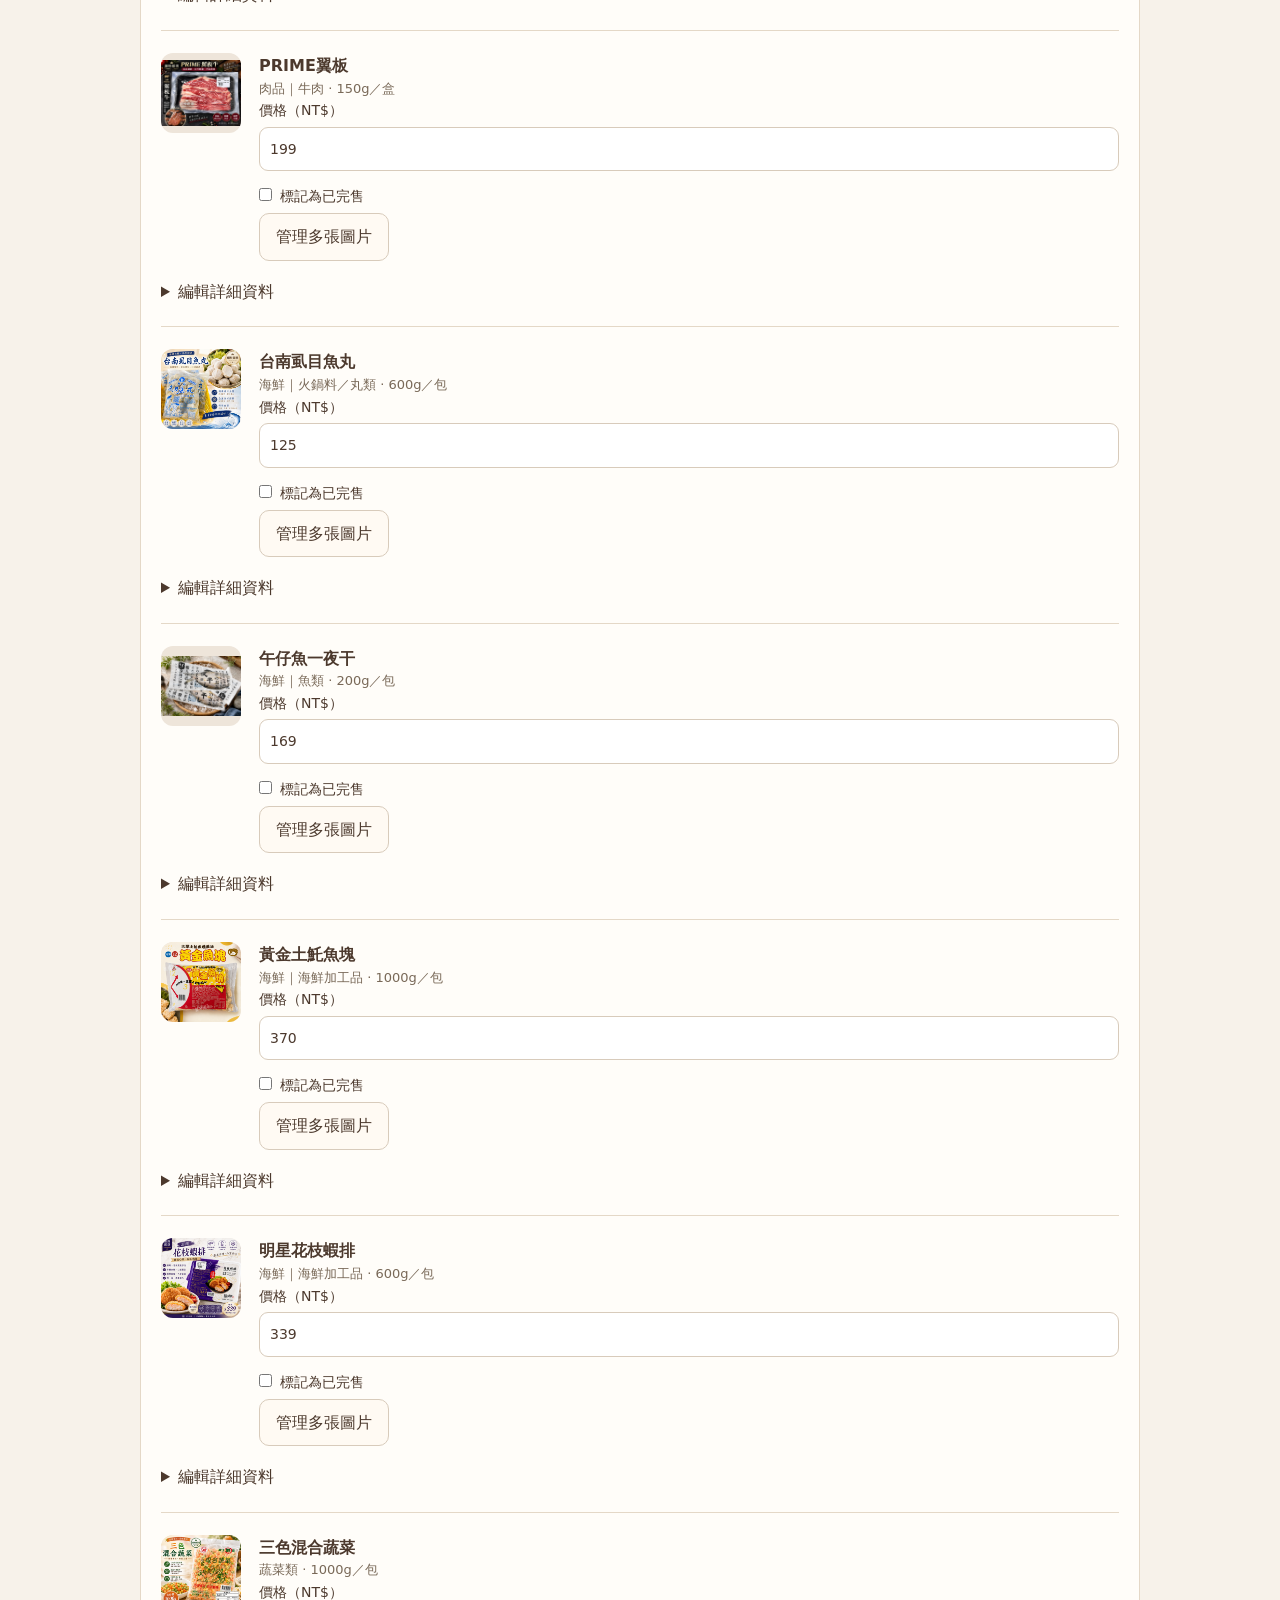
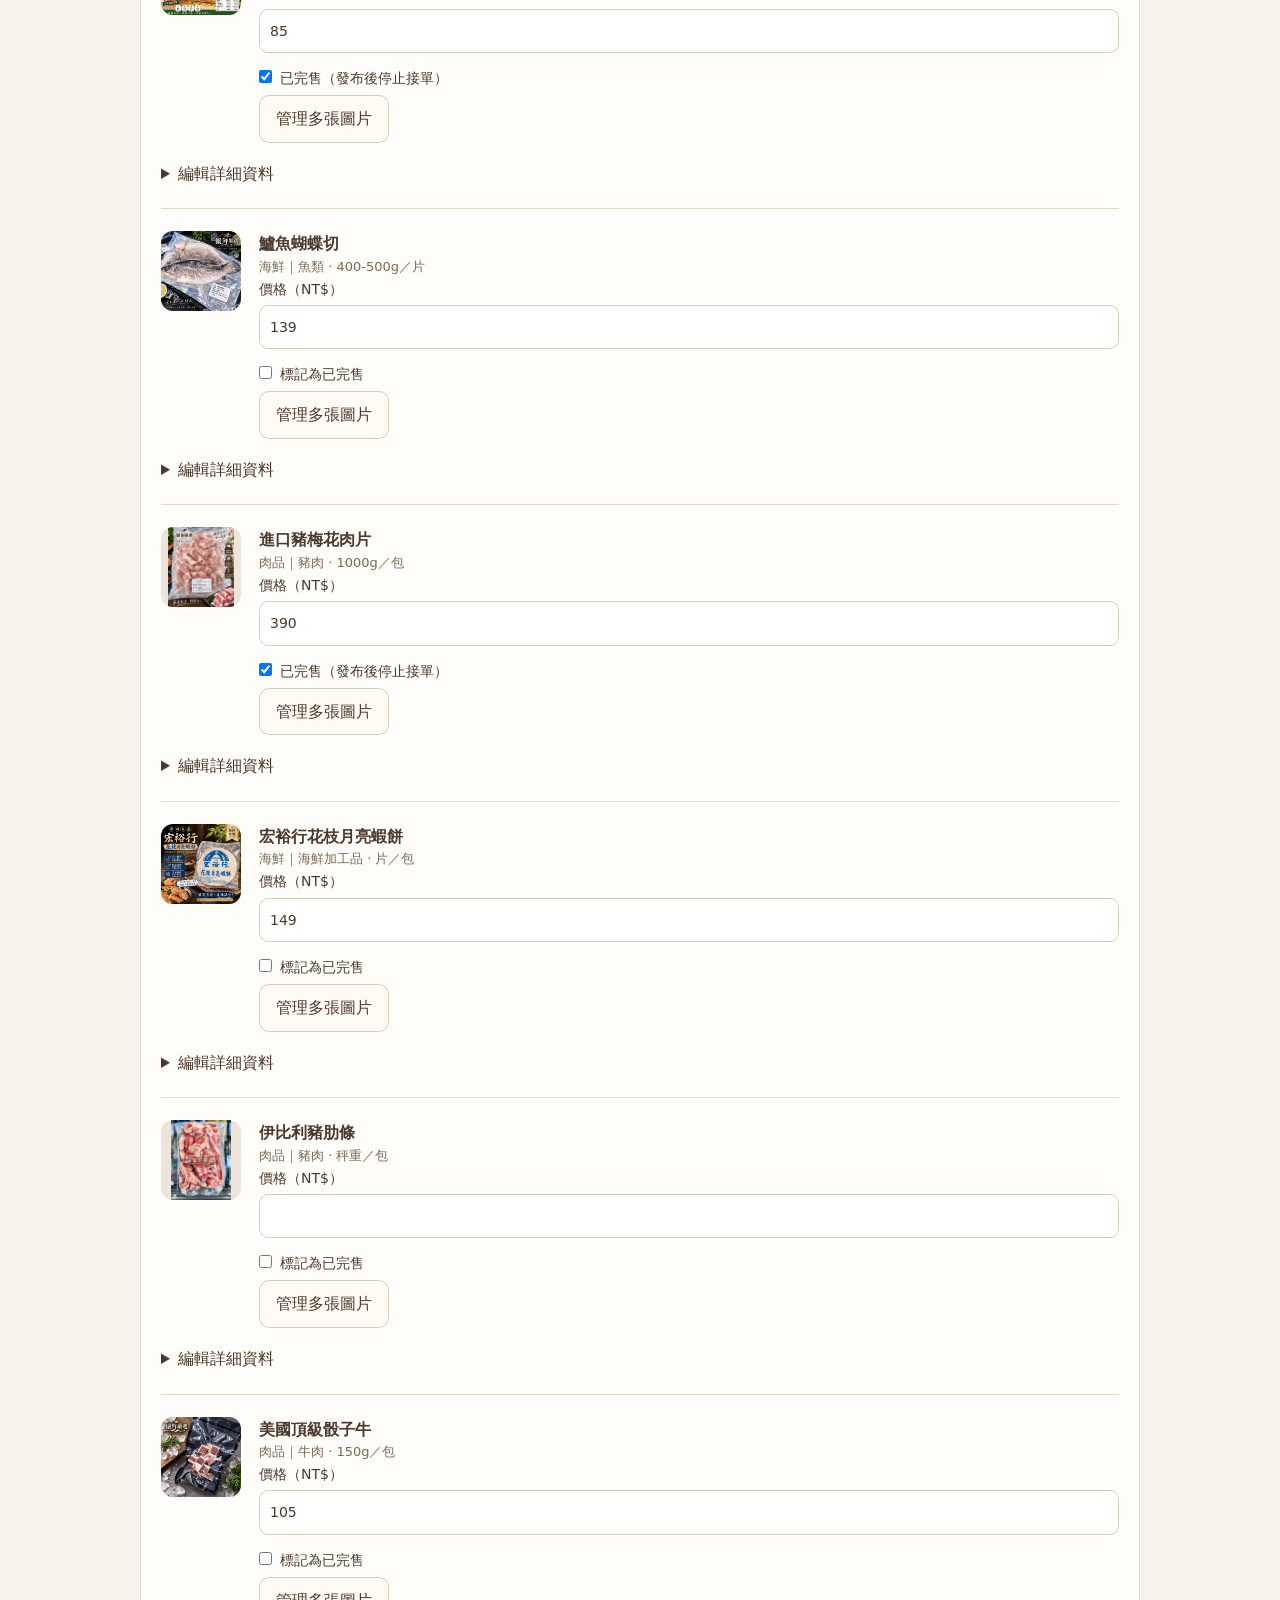
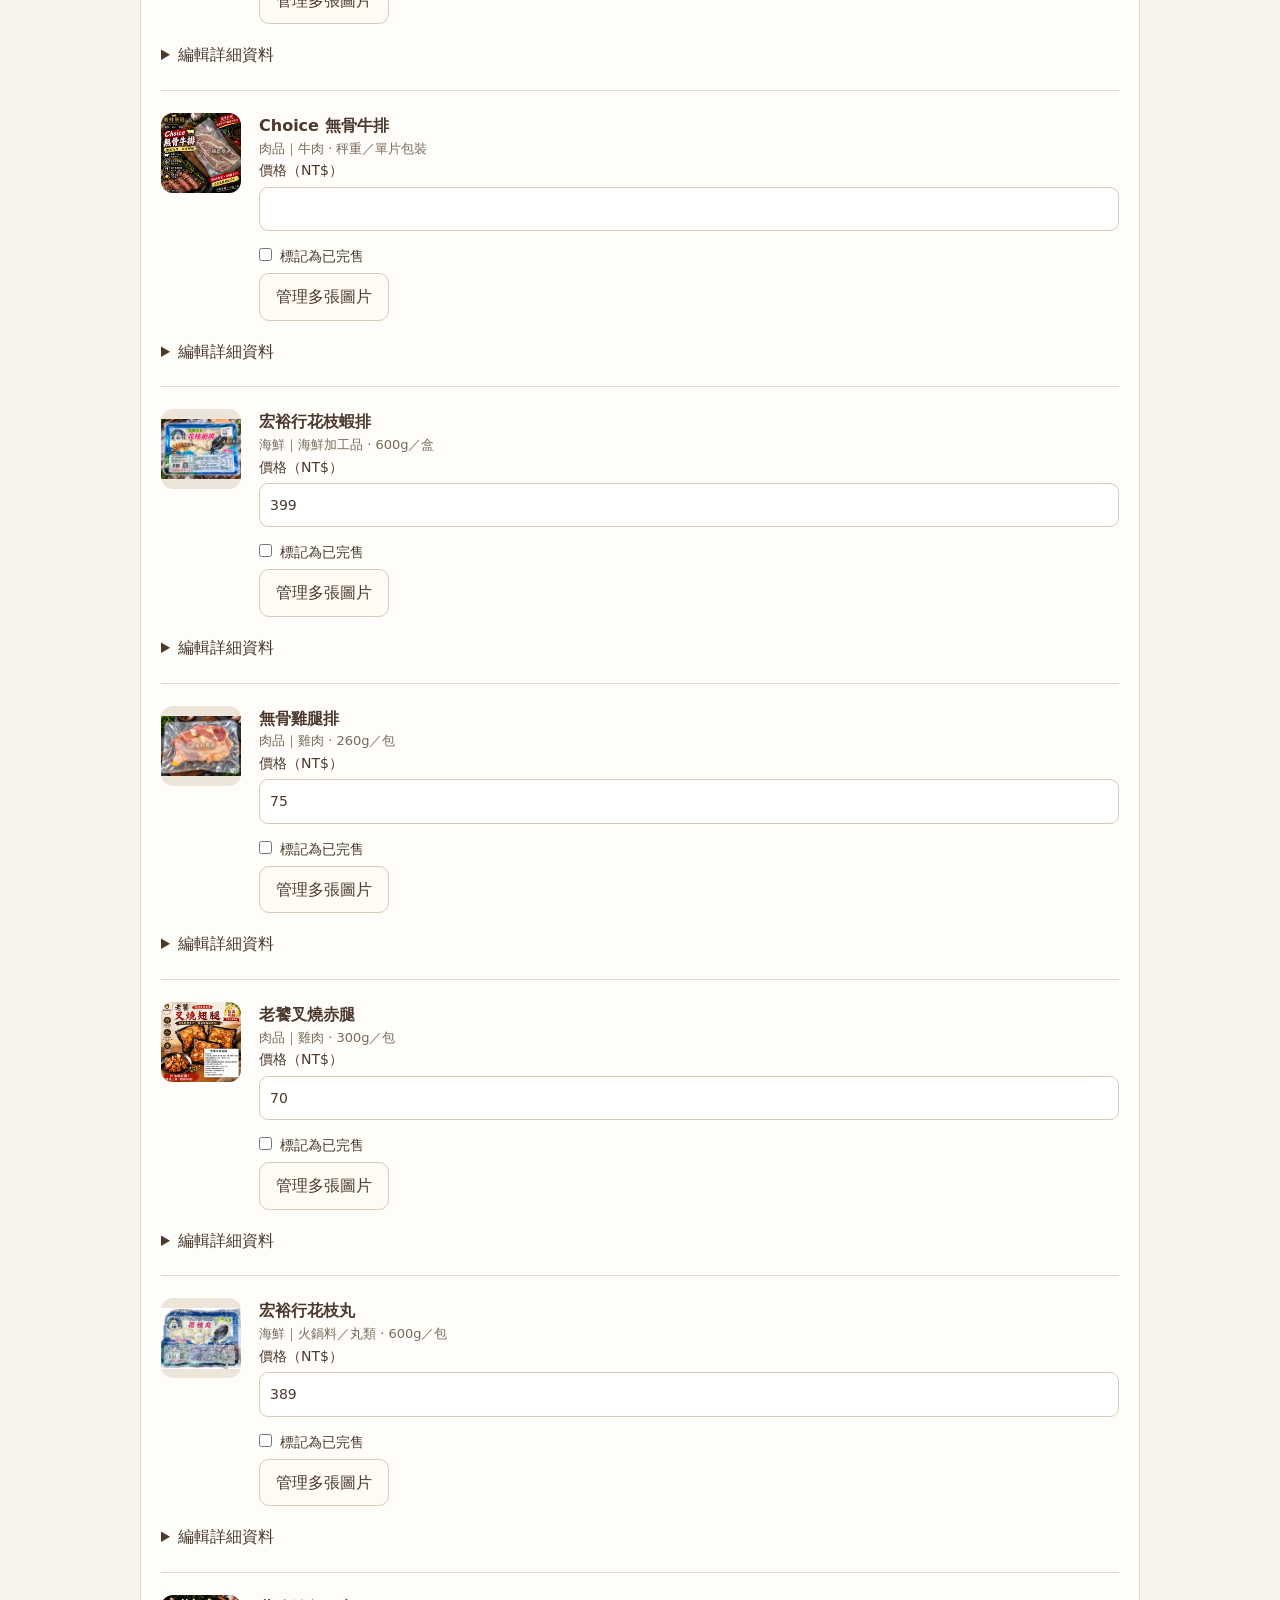
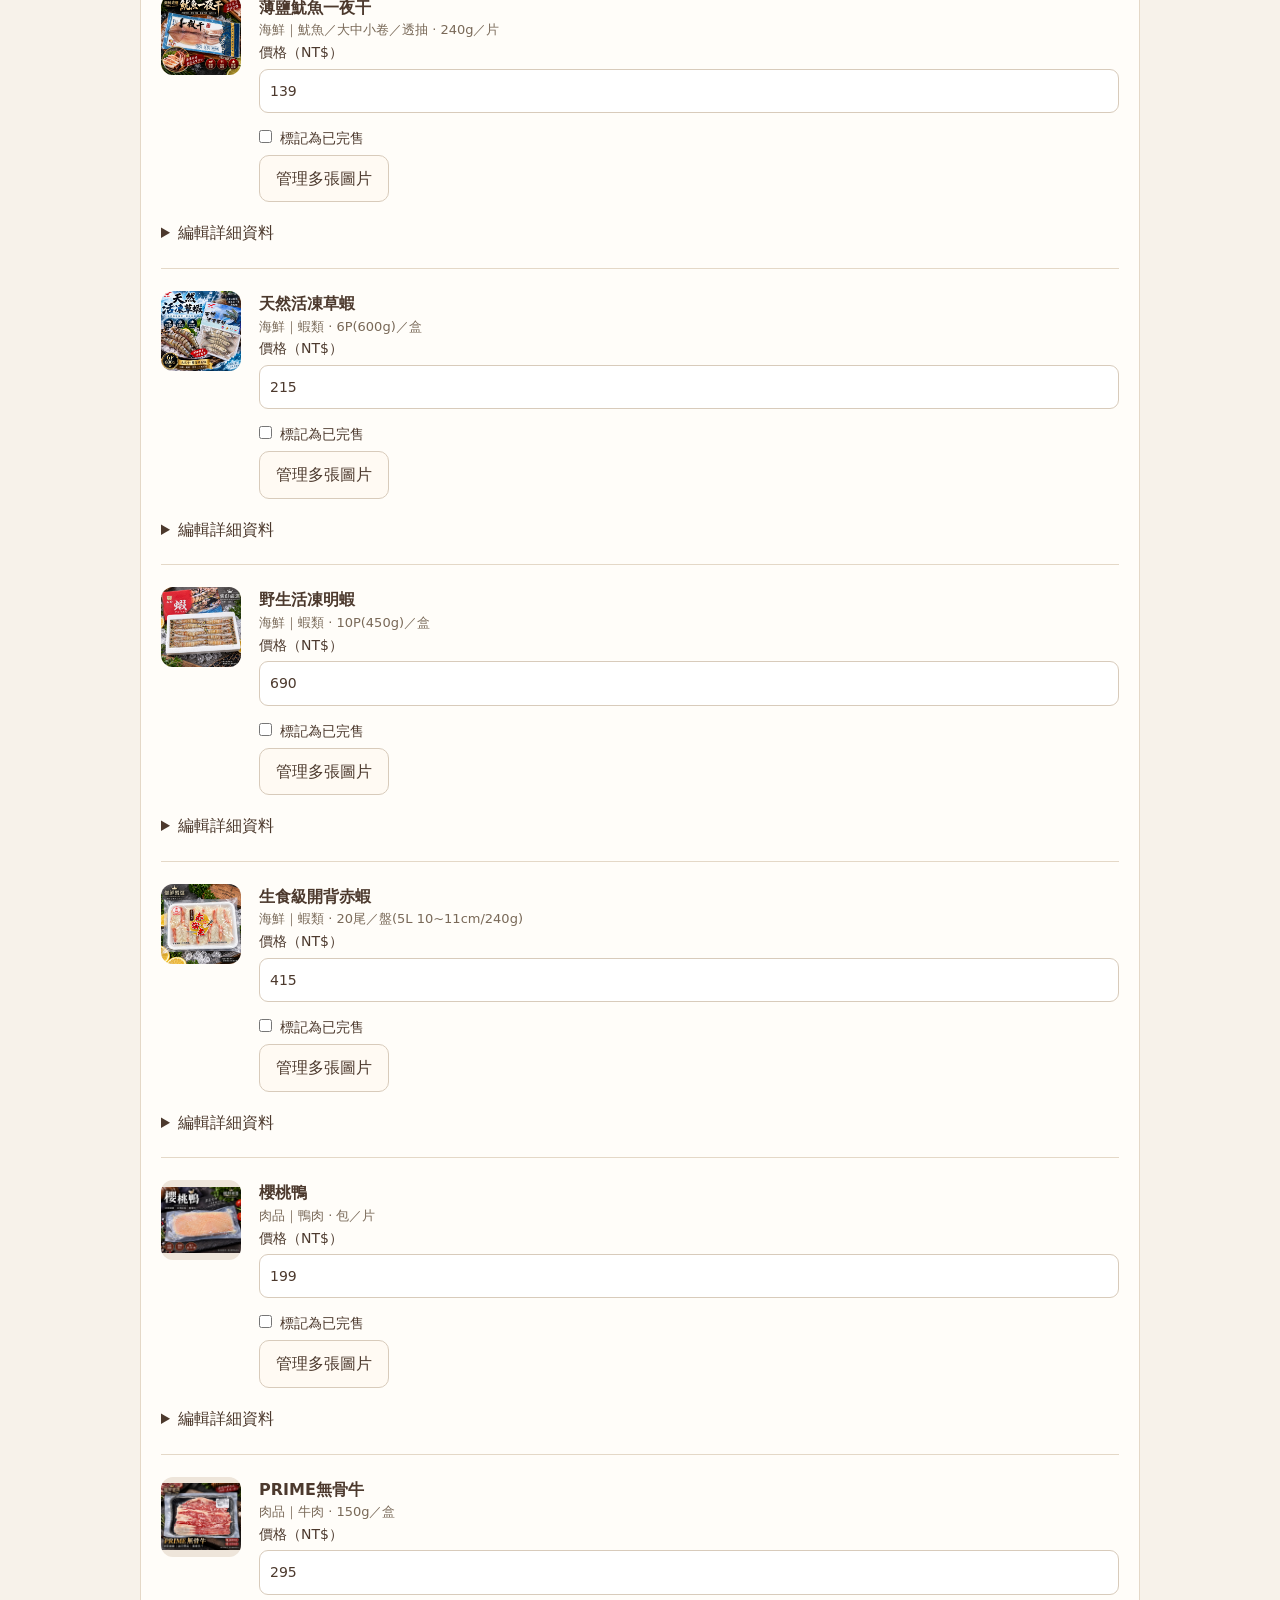
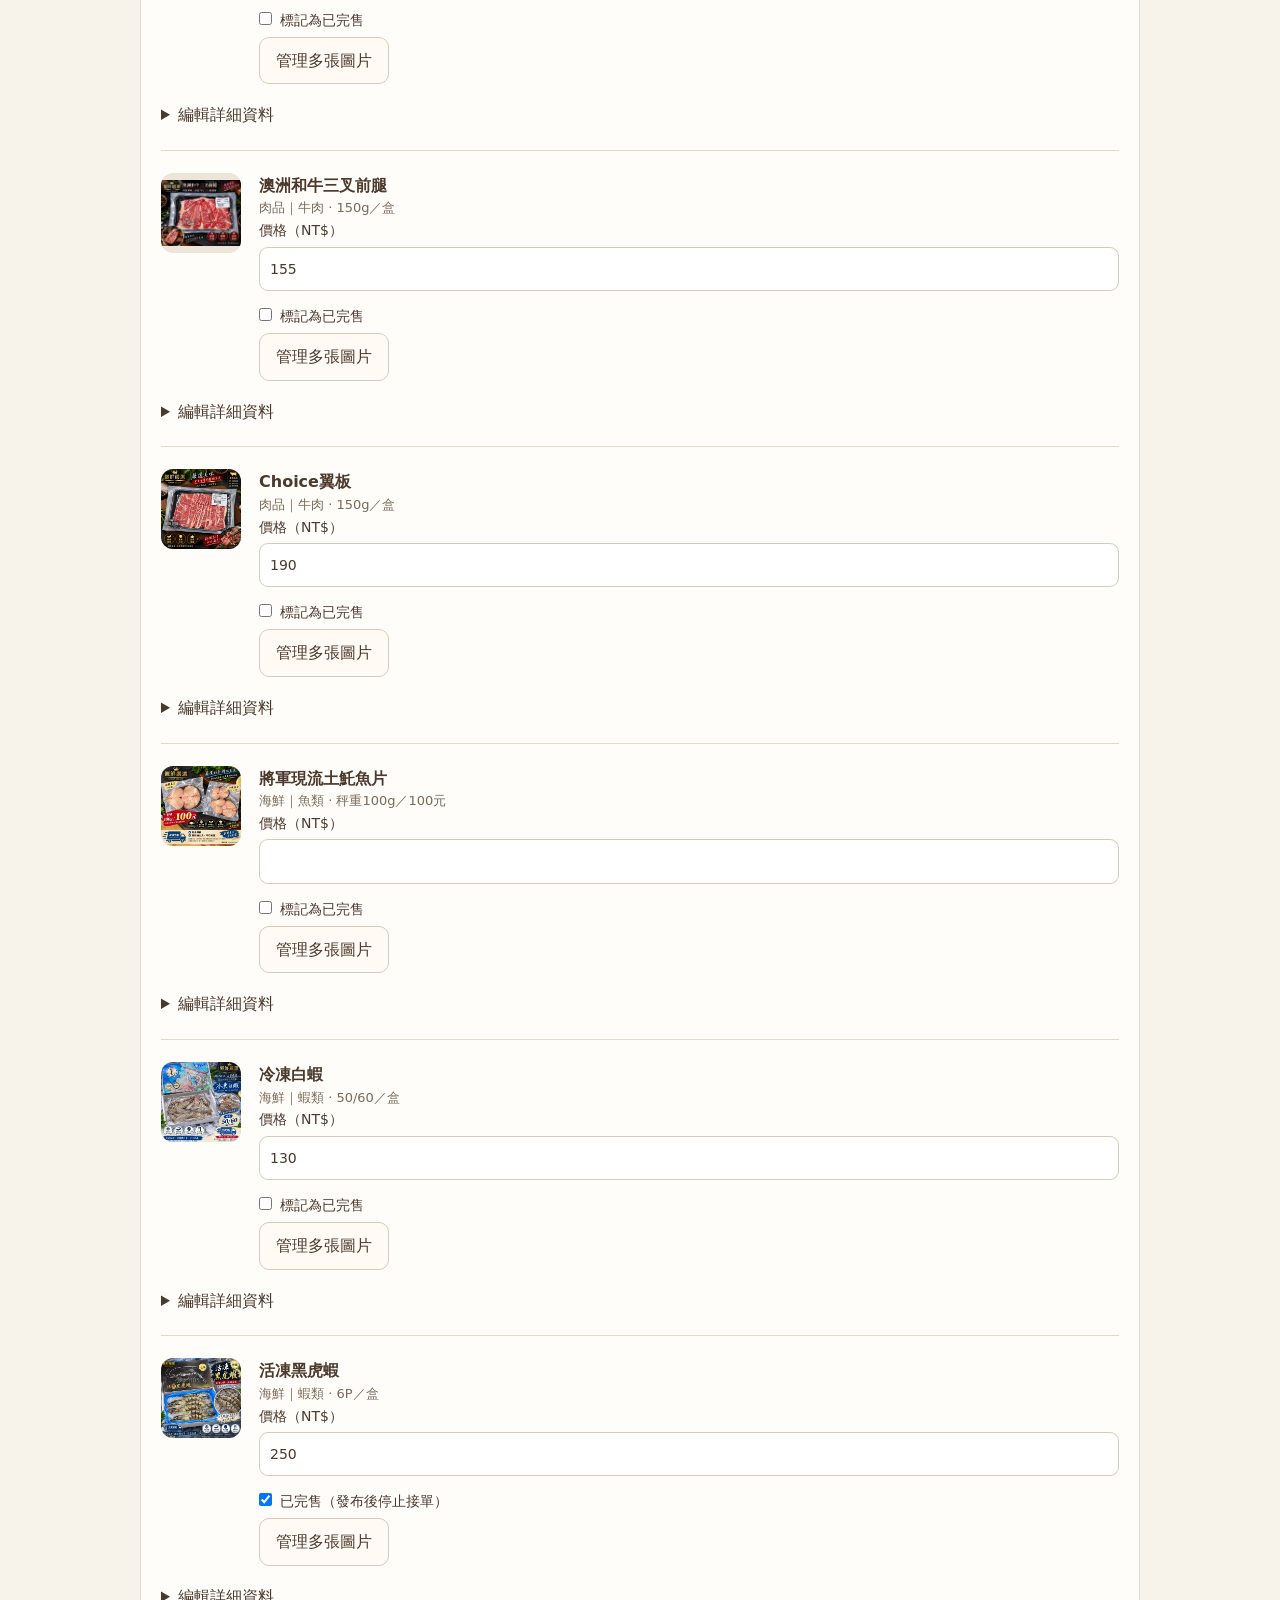
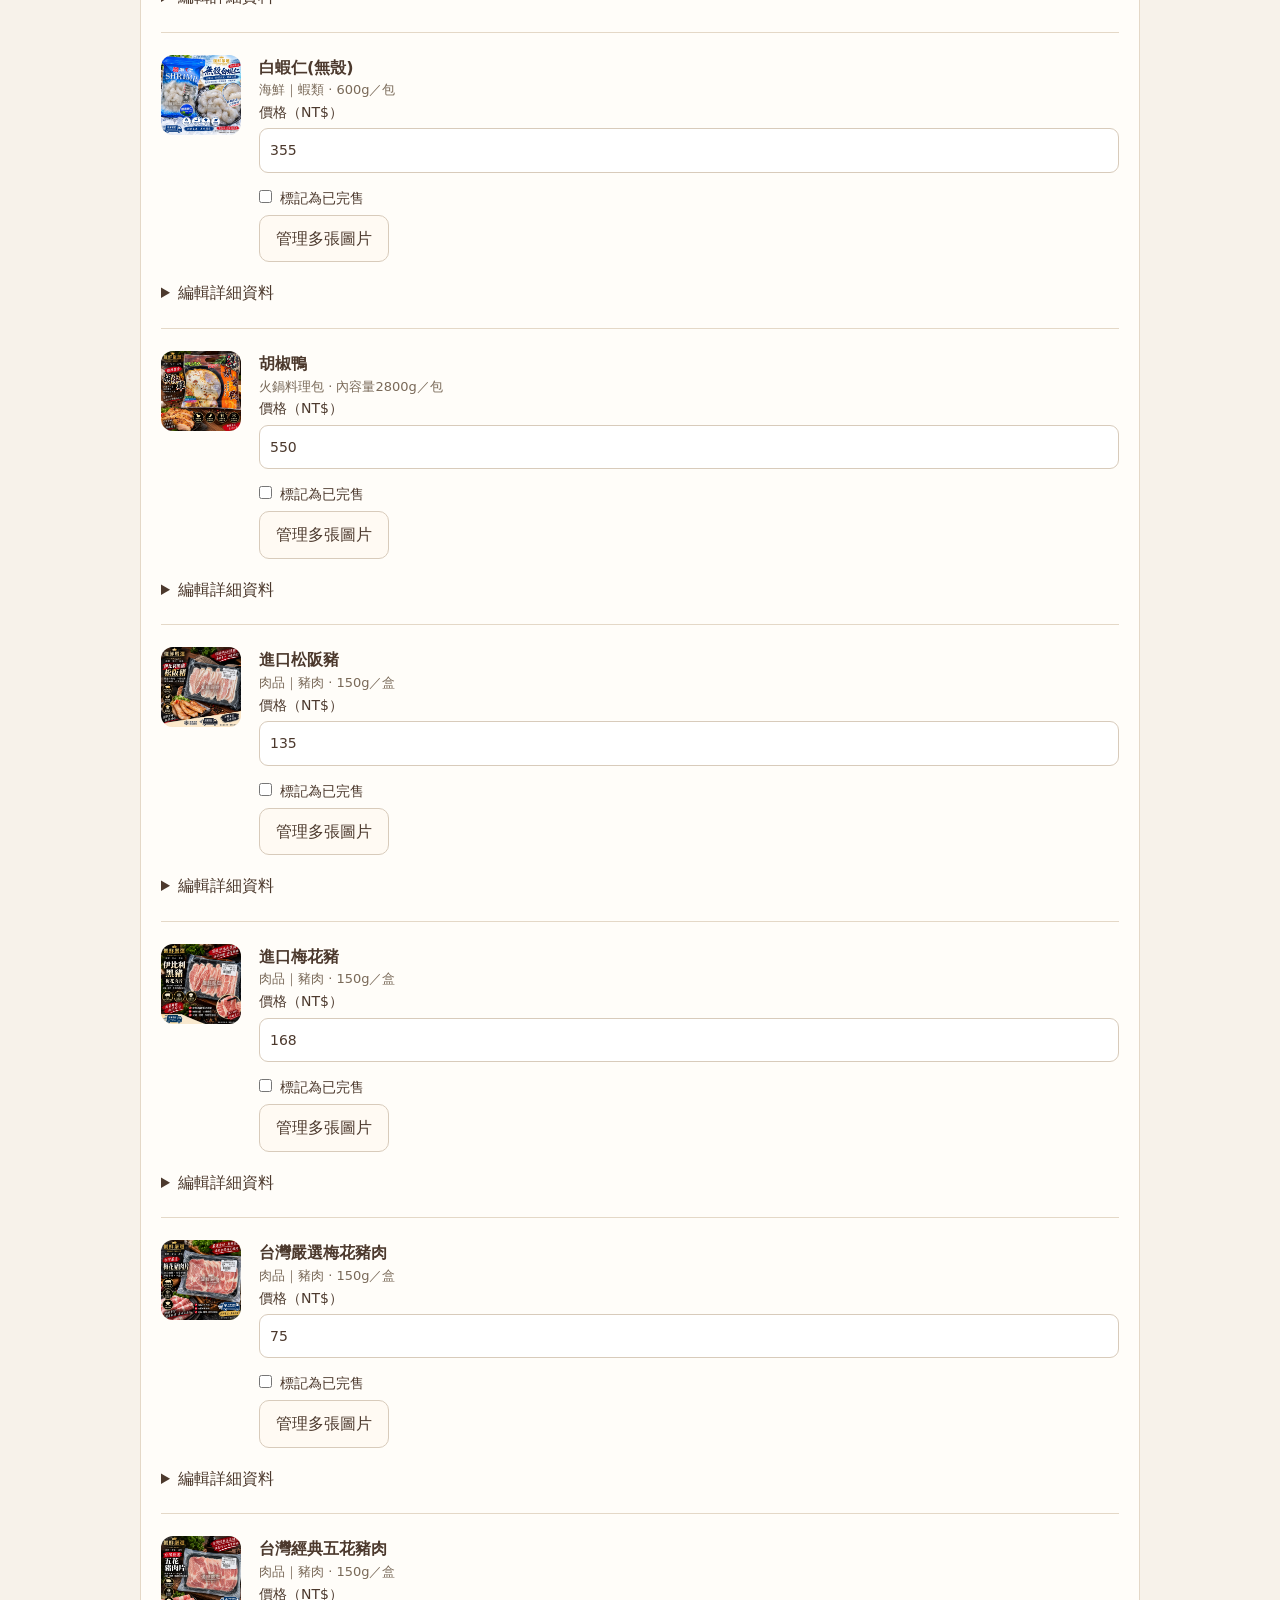
==== commit 1a662243: "新增官網分類順序調整 管理頁可調整分類順序，官網依分類清單順序顯示導覽與商品區塊。" ====
--- a/admin.html
+++ b/admin.html
@@ -4,7 +4,7 @@
 <meta charset="utf-8"><meta name="viewport" content="width=device-width,initial-scale=1">
 <meta name="robots" content="noindex,nofollow"><title>儷鮮嚴選｜菜單管理</title>
 <style>
-*{box-sizing:border-box}body{margin:0;background:#f7f2ea;color:#4c392d;font-family:system-ui,-apple-system,"Noto Sans TC",sans-serif;line-height:1.6}header{background:#fffdf9;border-bottom:1px solid #e4d8c7;padding:22px max(18px,calc((100vw - 1000px)/2))}h1{font-size:25px;margin:0;letter-spacing:3px}header p{margin:4px 0;color:#796958}main{max-width:1036px;margin:auto;padding:20px 18px 60px}.box{background:#fffdf9;border:1px solid #e4d8c7;border-radius:18px;padding:20px;margin-bottom:18px}h2{font-size:19px;margin:0 0 12px}button,.link{border:1px solid #d8cbbb;border-radius:10px;padding:10px 16px;background:#fffaf3;color:#4c392d;font:inherit;cursor:pointer;text-decoration:none;display:inline-block}button:disabled{opacity:.5;cursor:wait}.primary{background:#4c392d;color:#fff}.danger{color:#943d36}button:focus-visible,a:focus-visible,input:focus-visible,select:focus-visible{outline:3px solid #a88758;outline-offset:3px}.toolbar{display:flex;gap:10px;flex-wrap:wrap;align-items:center}.note,small{color:#796958;font-size:13px}.row{display:grid;grid-template-columns:1fr 1fr;gap:14px}label{display:block;font-size:14px}input,select{display:block;width:100%;border:1px solid #d8cbbb;border-radius:9px;padding:10px;background:white;color:#4c392d;font:inherit;margin:5px 0 12px}.product{display:grid;grid-template-columns:150px 1fr;gap:18px;border-top:1px solid #e4d8c7;padding:22px 0}.photo{width:100%;aspect-ratio:1;object-fit:contain;background:#eee5da;border-radius:12px}.photo-note{aspect-ratio:1;background:#eee5da;border-radius:12px;display:grid;place-items:center;font-size:13px;color:#796958}.category{display:flex;align-items:center;gap:8px;margin-bottom:8px}.category input{margin:0;flex:1;min-width:0}.category button{white-space:nowrap}.category-name{flex:1;overflow-wrap:anywhere}.preview-grid{display:grid;grid-template-columns:repeat(3,minmax(0,1fr));gap:12px}.preview-card{border:1px solid #e4d8c7;border-radius:12px;padding:12px;overflow-wrap:anywhere}.preview-card strong{display:block}.preview-card img{width:100%;aspect-ratio:1;object-fit:contain}.price{color:#986d32;font-weight:700}#message{white-space:pre-line}summary{cursor:pointer}fieldset{border:0;margin:0;padding:0;min-width:0}@media(max-width:600px){.row{grid-template-columns:1fr;gap:0}.product{grid-template-columns:1fr}.product-photo{max-width:220px}.preview-grid{grid-template-columns:repeat(2,minmax(0,1fr))}.category{flex-wrap:wrap}}
+*{box-sizing:border-box}body{margin:0;background:#f7f2ea;color:#4c392d;font-family:system-ui,-apple-system,"Noto Sans TC",sans-serif;line-height:1.6}header{background:#fffdf9;border-bottom:1px solid #e4d8c7;padding:22px max(18px,calc((100vw - 1000px)/2))}h1{font-size:25px;margin:0;letter-spacing:3px}header p{margin:4px 0;color:#796958}main{max-width:1036px;margin:auto;padding:20px 18px 60px}.box{background:#fffdf9;border:1px solid #e4d8c7;border-radius:18px;padding:20px;margin-bottom:18px}h2{font-size:19px;margin:0 0 12px}button,.link{border:1px solid #d8cbbb;border-radius:10px;padding:10px 16px;background:#fffaf3;color:#4c392d;font:inherit;cursor:pointer;text-decoration:none;display:inline-block}button:disabled{opacity:.5;cursor:wait}.primary{background:#4c392d;color:#fff}.danger{color:#943d36}button:focus-visible,a:focus-visible,input:focus-visible,select:focus-visible{outline:3px solid #a88758;outline-offset:3px}.toolbar{display:flex;gap:10px;flex-wrap:wrap;align-items:center}.note,small{color:#796958;font-size:13px}.row{display:grid;grid-template-columns:1fr 1fr;gap:14px}label{display:block;font-size:14px}input,select{display:block;width:100%;border:1px solid #d8cbbb;border-radius:9px;padding:10px;background:white;color:#4c392d;font:inherit;margin:5px 0 12px}.product{display:grid;grid-template-columns:150px 1fr;gap:18px;border-top:1px solid #e4d8c7;padding:22px 0}.photo{width:100%;aspect-ratio:1;object-fit:contain;background:#eee5da;border-radius:12px}.photo-note{aspect-ratio:1;background:#eee5da;border-radius:12px;display:grid;place-items:center;font-size:13px;color:#796958}.category{display:flex;align-items:center;gap:8px;margin-bottom:8px}.category input{margin:0;flex:1;min-width:0}.category button{white-space:nowrap}.category-order{display:flex;gap:4px}.category-order button{padding:7px 10px;min-width:42px}.category-name{flex:1;overflow-wrap:anywhere}.preview-grid{display:grid;grid-template-columns:repeat(3,minmax(0,1fr));gap:12px}.preview-card{border:1px solid #e4d8c7;border-radius:12px;padding:12px;overflow-wrap:anywhere}.preview-card strong{display:block}.preview-card img{width:100%;aspect-ratio:1;object-fit:contain}.price{color:#986d32;font-weight:700}#message{white-space:pre-line}summary{cursor:pointer}fieldset{border:0;margin:0;padding:0;min-width:0}@media(max-width:600px){.row{grid-template-columns:1fr;gap:0}.product{grid-template-columns:1fr}.product-photo{max-width:220px}.preview-grid{grid-template-columns:repeat(2,minmax(0,1fr))}.category{flex-wrap:wrap}}
 [hidden]{display:none!important}.product{grid-template-columns:80px 1fr}.product>details{grid-column:1/-1}.product>details[open]{border-top:1px solid #e4d8c7;padding-top:12px}.product>details>.product-photo{max-width:180px}#product-count{font-size:14px}#message{position:sticky;top:0;background:#fff4dc;padding:12px;z-index:2}.gallery-editor{margin:20px 0;padding:16px;border:1px solid #e4d8c7;border-radius:12px}.gallery-grid{display:grid;grid-template-columns:repeat(auto-fill,minmax(160px,1fr));gap:14px}.gallery-card{min-width:0}.gallery-card button{padding:6px 10px;font-size:14px}.gallery-card img{height:150px}.gallery-editor h3{margin:0}.sort-row{display:flex;gap:10px;align-items:center;border-top:1px solid #e4d8c7;padding:10px 0;flex-wrap:wrap}.sort-title{flex:1;min-width:180px}.sort-row input{width:72px;margin:0}.sort-row button{padding:6px 10px}.sort-row label{display:flex;align-items:center;gap:6px}</style>
 </head>
 <body><p style="text-align:center;padding:16px"><a href="./orders-admin.html">訂單管理：登入查看訂單、核款與出貨 →</a></p>
@@ -16,7 +16,7 @@
 <p id="message" role="status">正在載入菜單…</p>
 <fieldset id="editor" disabled>
 <section class="box">
-<h2>分類管理</h2><div id="categories"></div>
+<h2>分類管理</h2><p class="note">使用「上移／下移」調整分類順序；儲存並發布後，官網的分類導覽與商品區塊會依此順序顯示。</p><div id="categories"></div>
 <div class="toolbar"><label style="flex:1">新分類名稱<input id="new-category" placeholder="例如：節慶禮盒"></label><button id="add-category" type="button">新增分類</button></div>
 <p class="note">修改分類名稱會同步更新該分類的商品。請先移走分類內的商品，再刪除分類。</p>
 </section>
@@ -69,7 +69,7 @@
  categories.forEach((category,index)=>{
   const row=node("div",undefined,"category");
   const input=node("input");input.value=category;input.setAttribute("aria-label","分類名稱 "+category);
-  row.append(input,button("更名",()=>{
+  const order=node("div",undefined,"category-order"); const up=button("↑",()=>moveCategory(index,-1));up.setAttribute("aria-label","上移分類 "+category);up.title="上移";up.disabled=index===0; const down=button("↓",()=>moveCategory(index,1));down.setAttribute("aria-label","下移分類 "+category);down.title="下移";down.disabled=index===categories.length-1;order.append(up,down); row.append(input,order,button("更名",()=>{
    const name=input.value.trim();if(!name || name==="全部")return message("請輸入分類名稱，且不可使用「全部」。");
    if(name!==category && categories.includes(name))return message("此分類名稱已存在。");
    categories[index]=name;products.forEach(p=>{if(p.category===category)p.category=name;});dirty=true;render();saveDraft();
@@ -79,6 +79,7 @@
   },"danger"));$("categories").append(row);
  });
 }
+function moveCategory(index,offset){ const target=index+offset;if(target<0||target>=categories.length)return; const [category]=categories.splice(index,1);categories.splice(target,0,category); dirty=true;renderCategories();saveDraft(); }
 function showPhoto(container,p){
  container.replaceChildren();const src=photoSource(p.image);
  if(src){const img=node("img");img.className="photo";img.alt=p.name || "商品照片";img.src=src;img.addEventListener("error",()=>container.replaceChildren(node("div","商品照片準備中","photo-note")),{once:true});container.append(img);}
